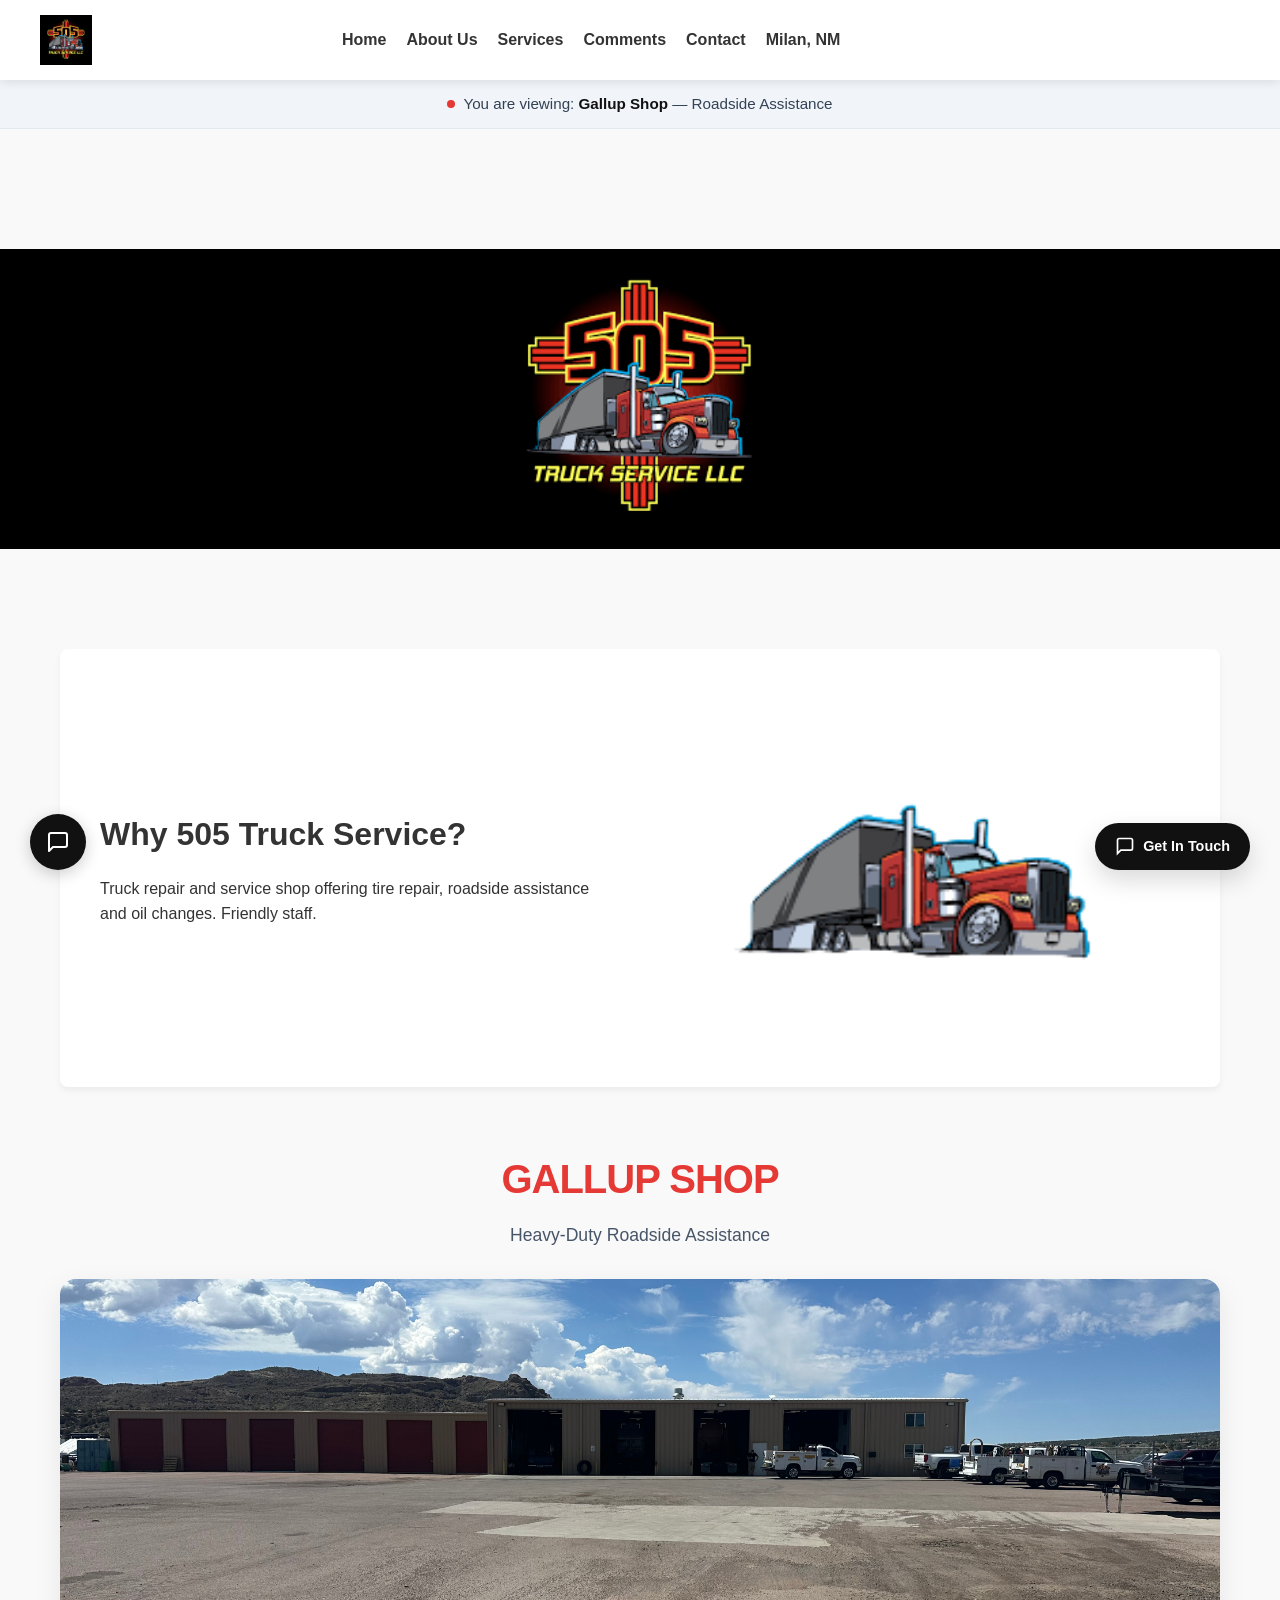
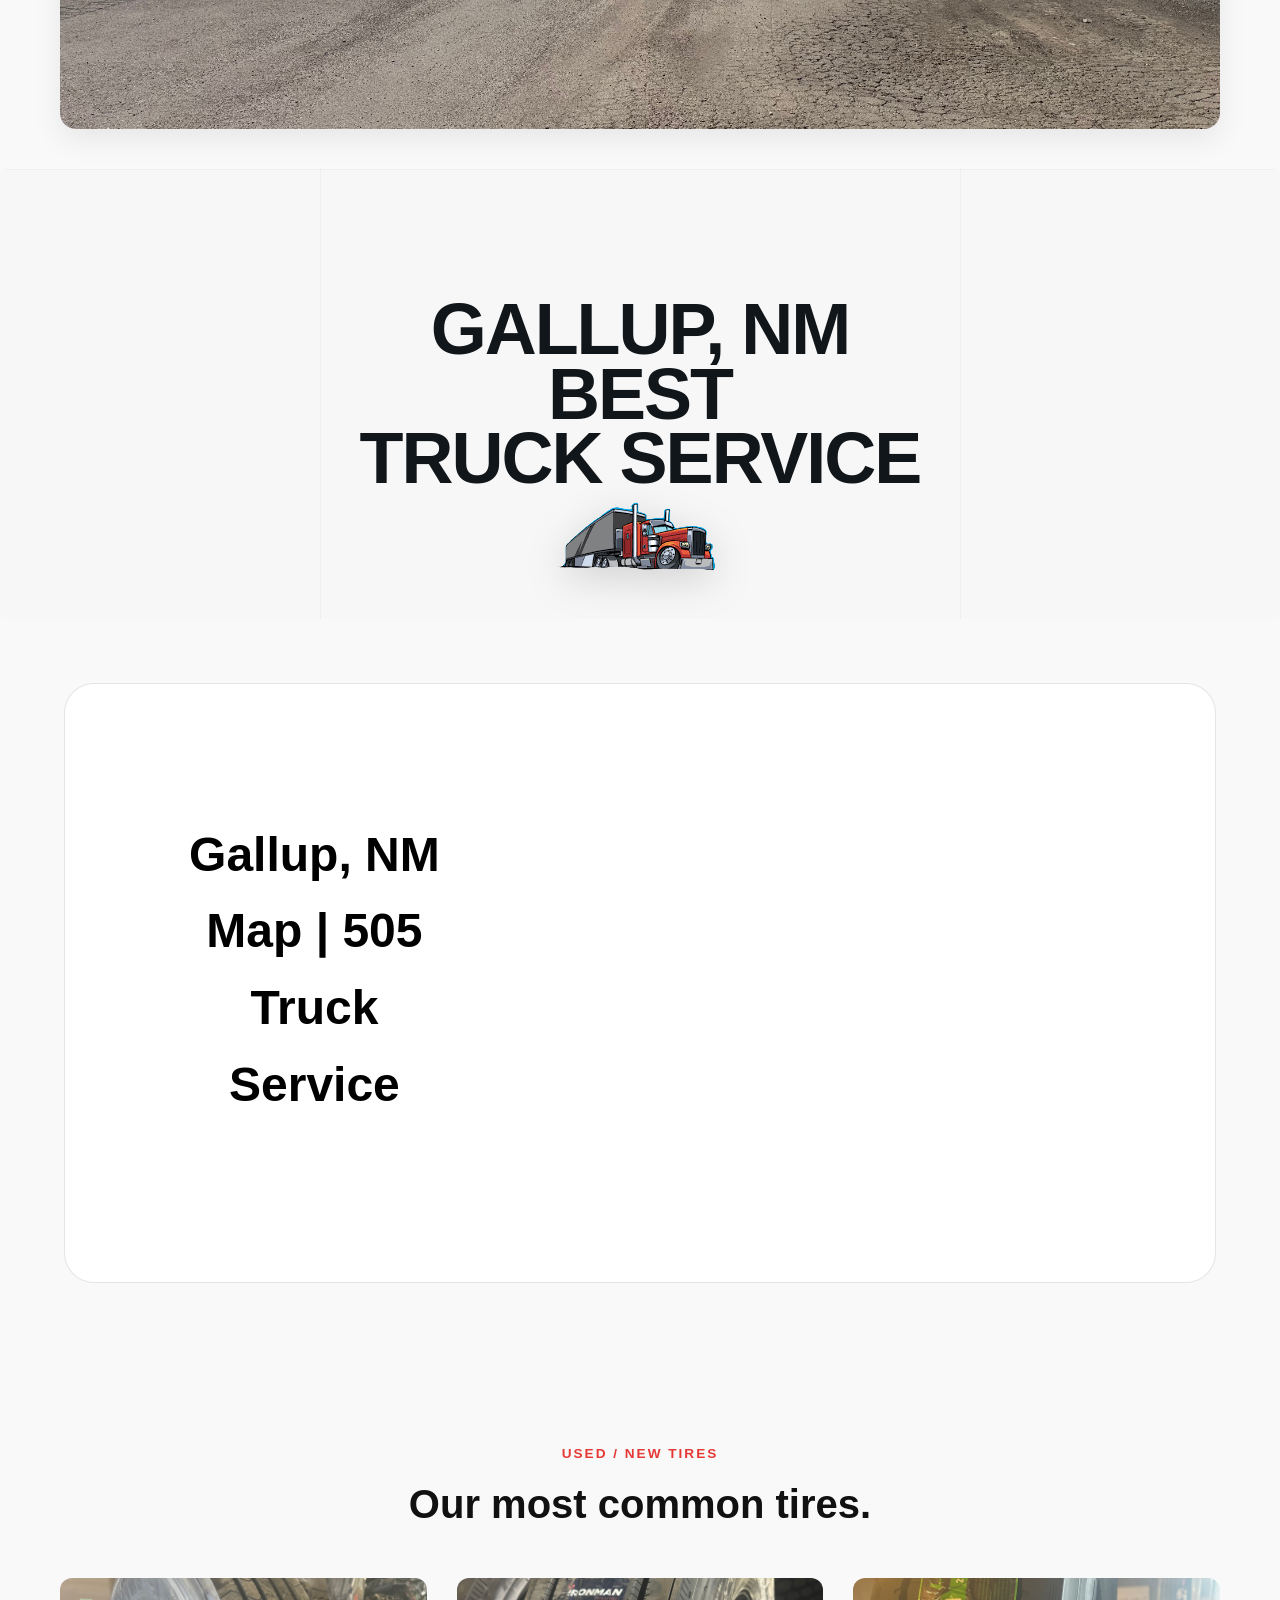
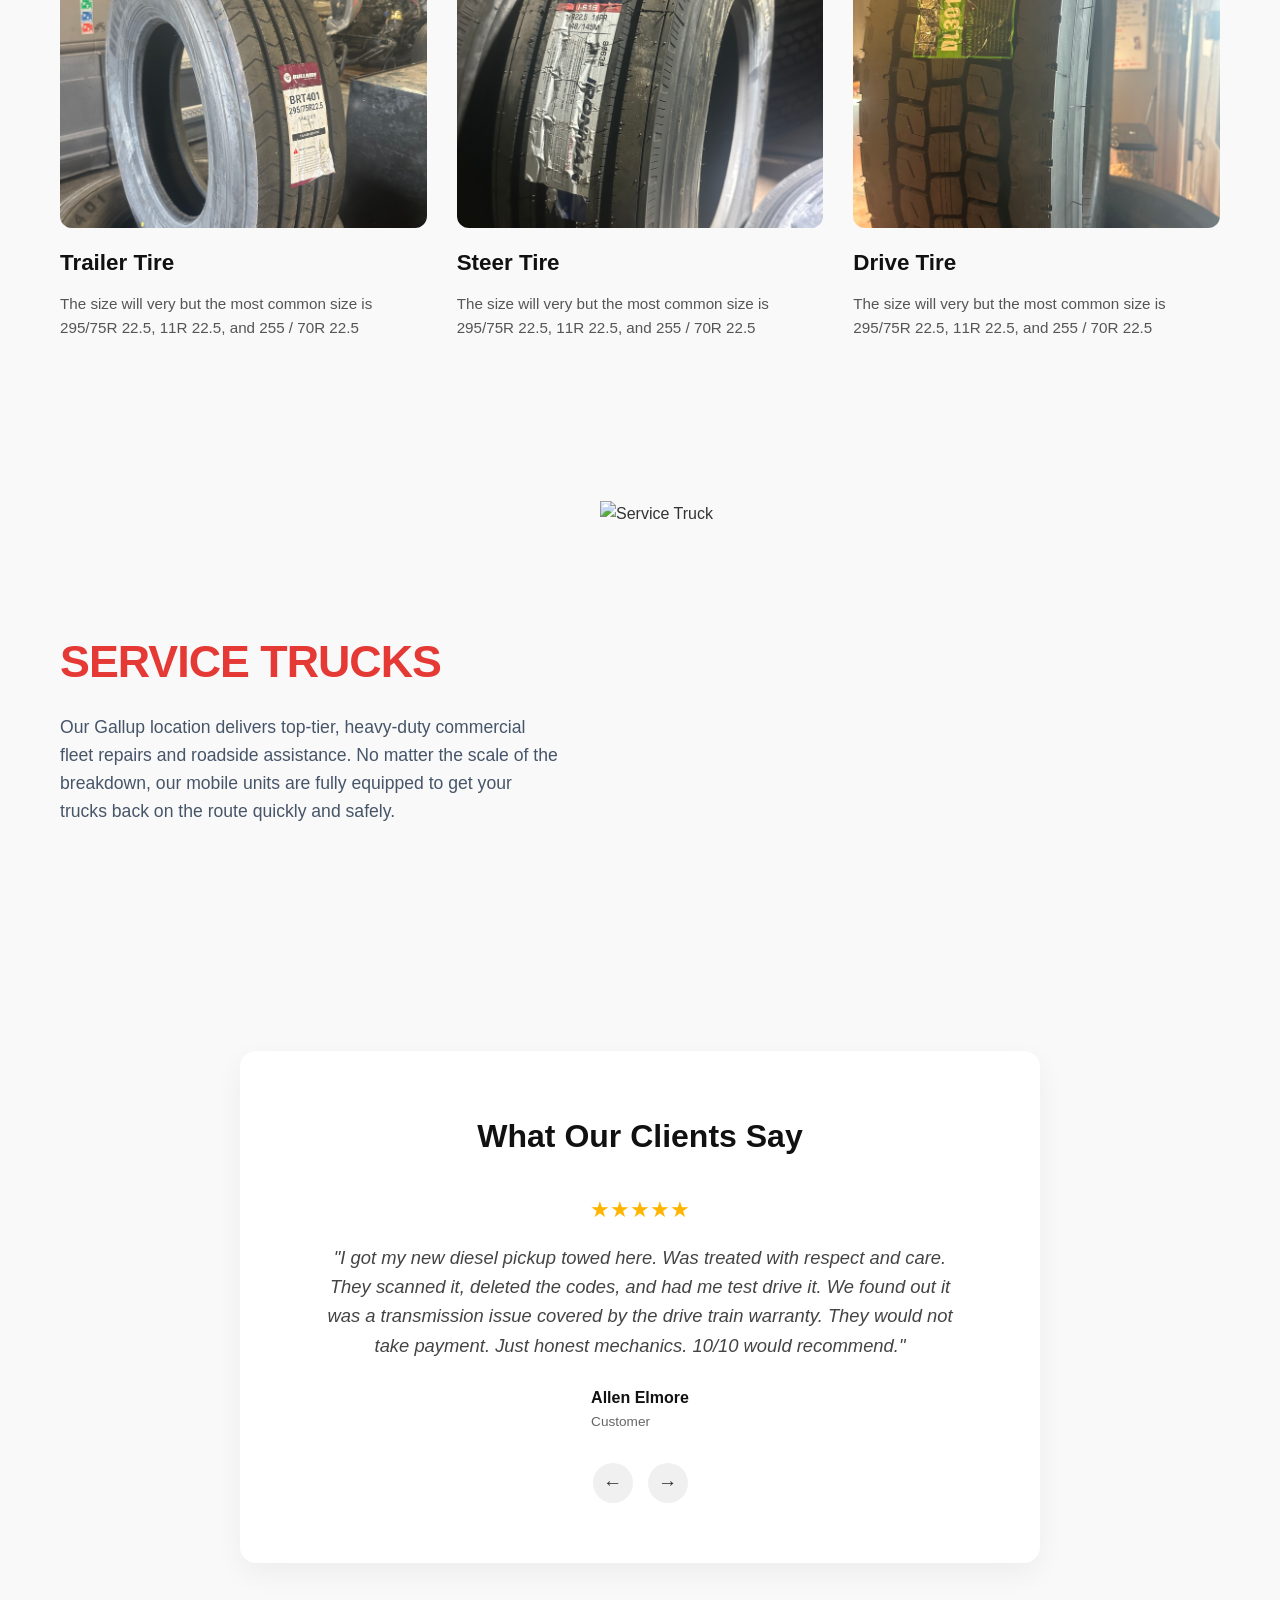
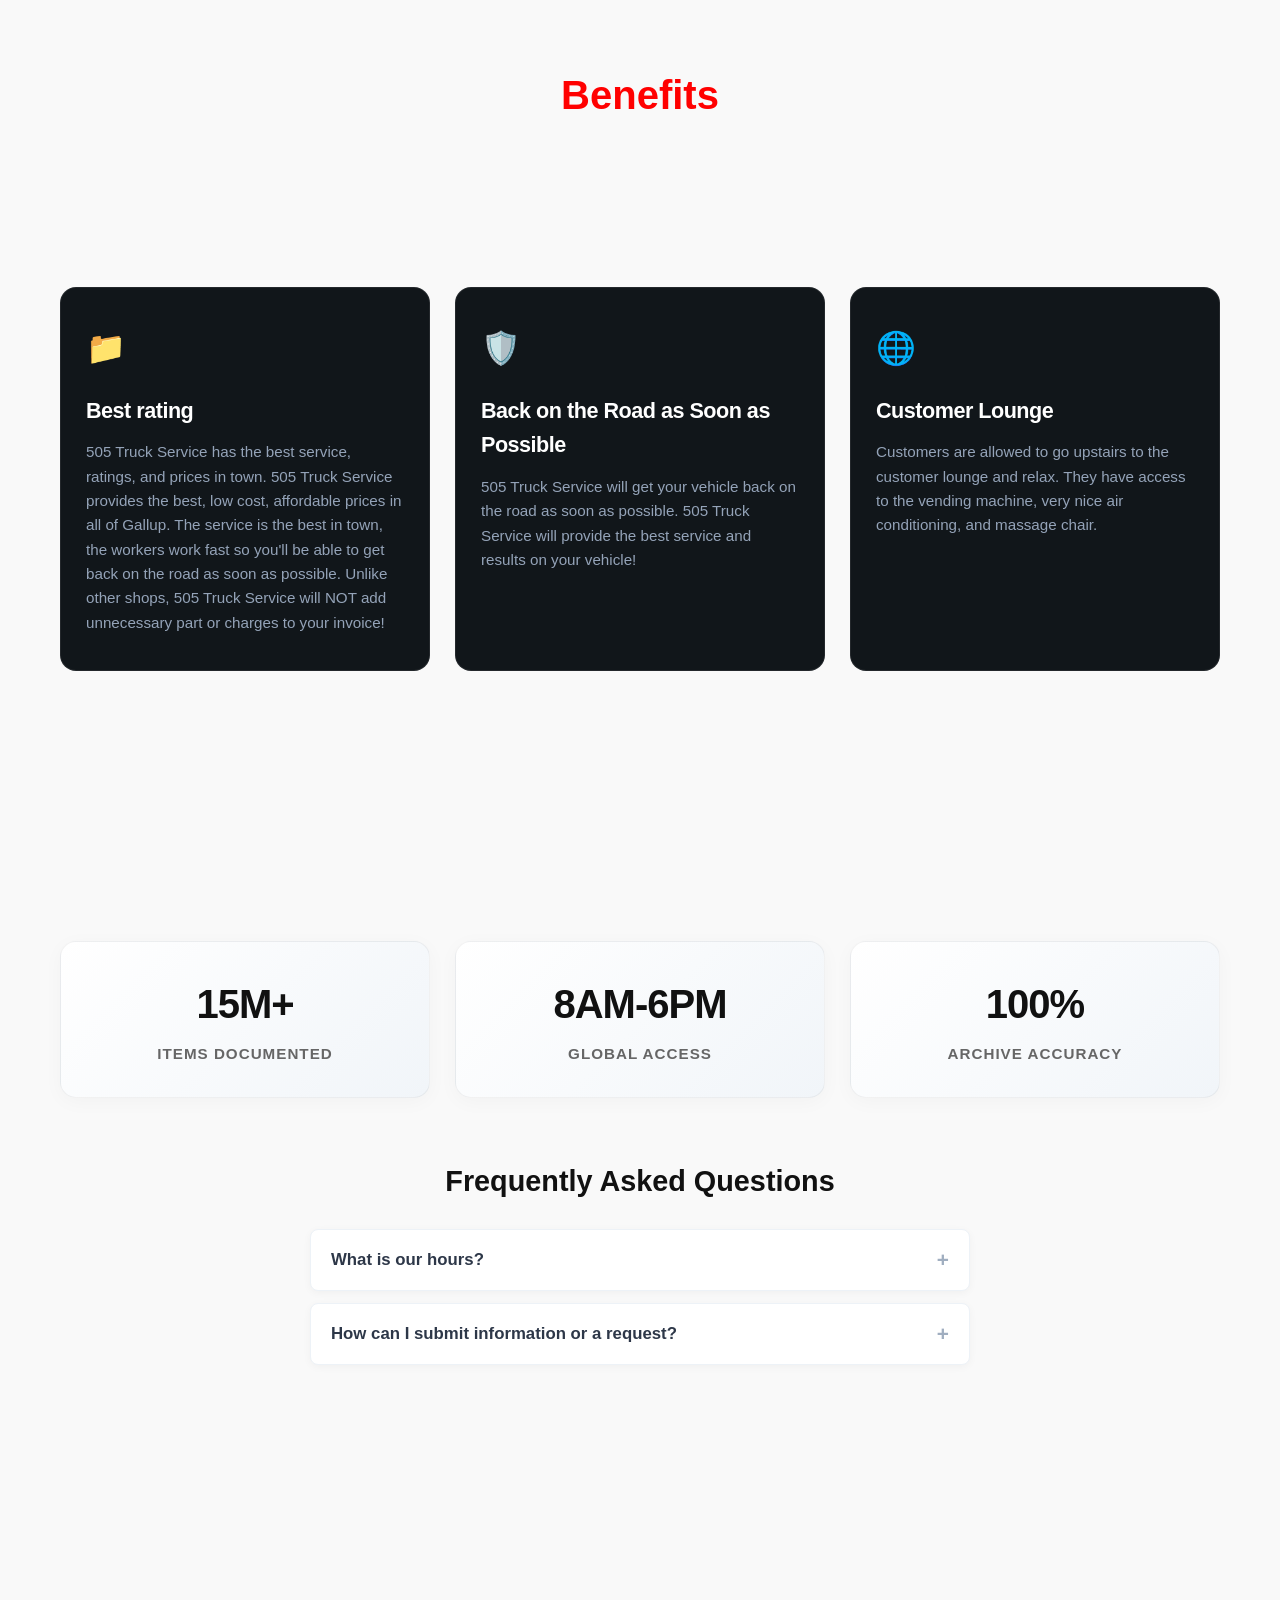
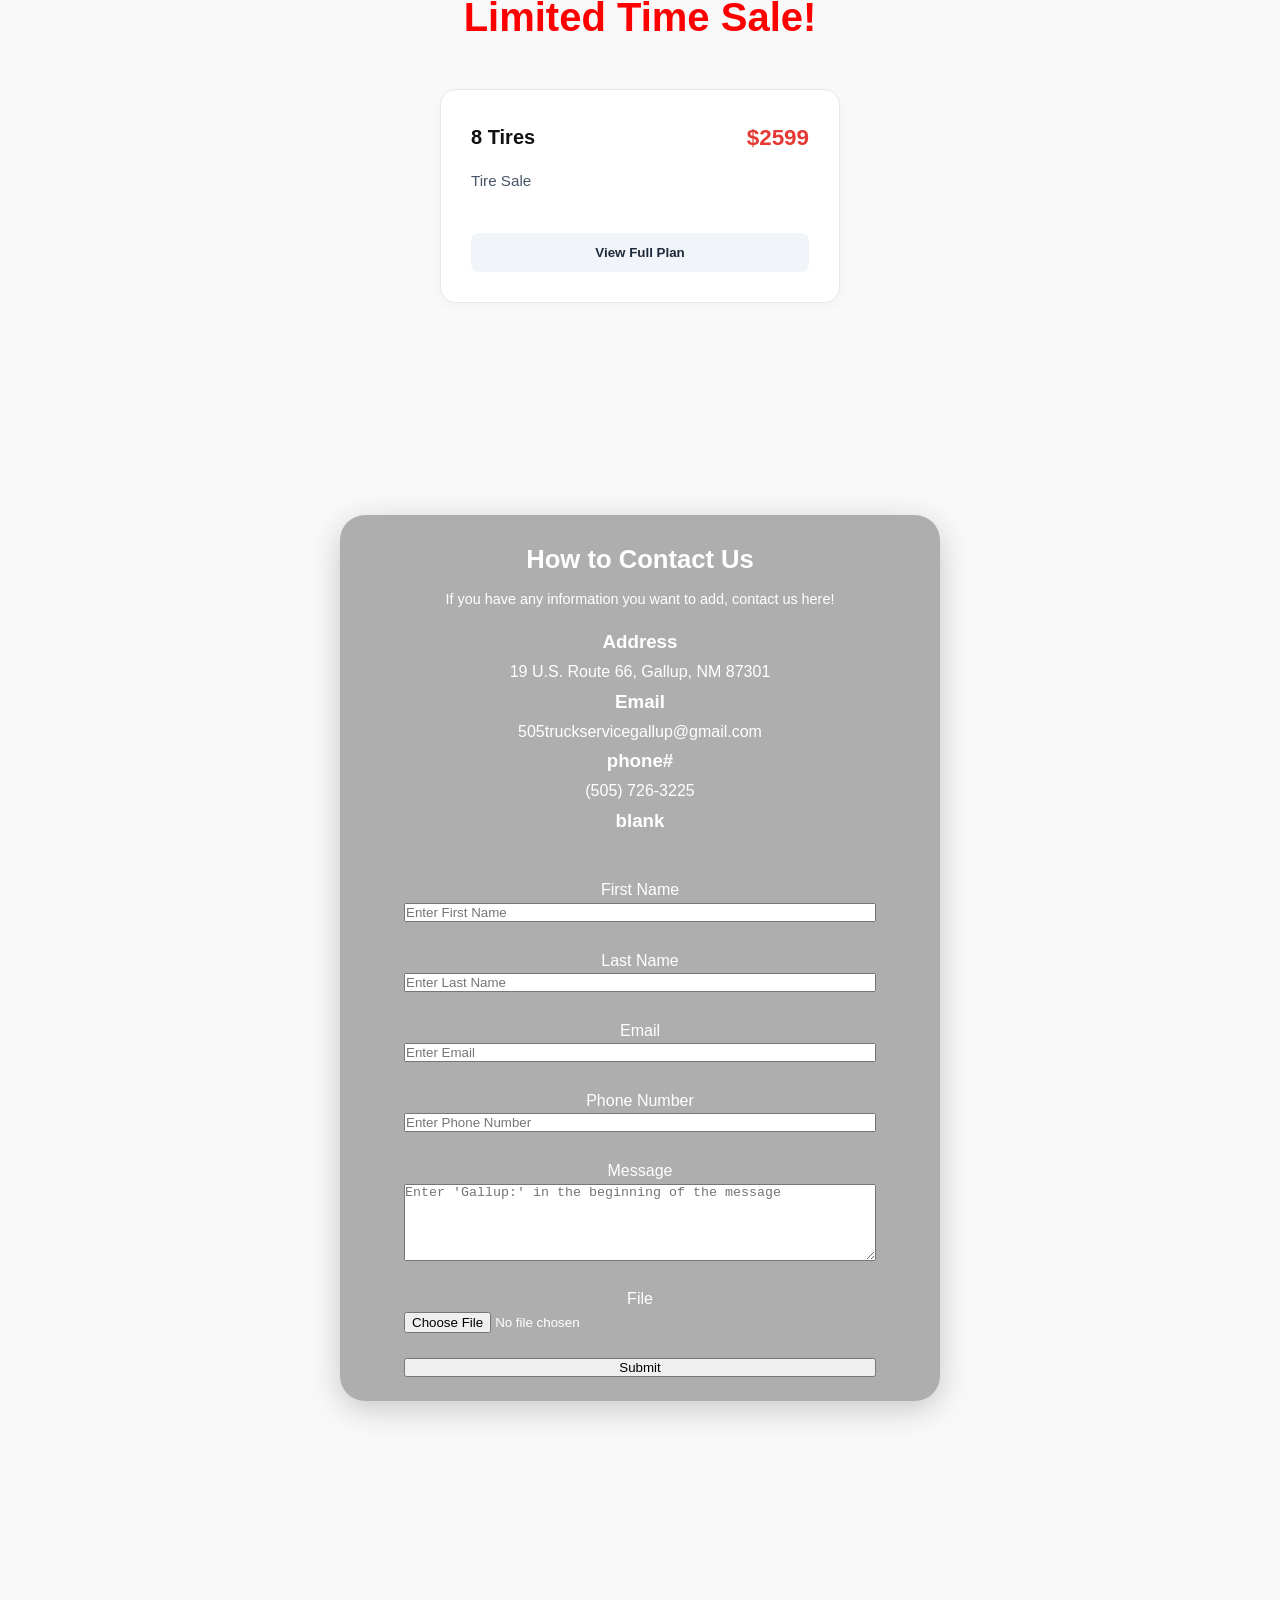
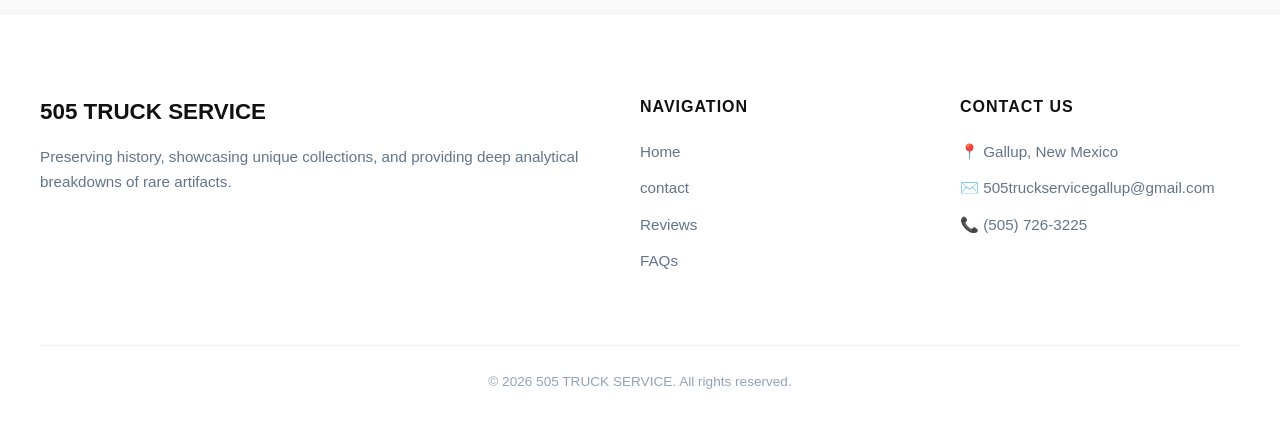
==== index.html @ 462b8904 "Update index.html" ====
<!DOCTYPE html>
<html lang="en">
<head>
    <meta charset="UTF-8">
    <meta name="viewport" content="width=1200">
    <link rel="shortcut icon" href="./images/pic-truck.png" type="image/x-icon">
    <title>505 Truck Service | Gallup</title>
    <meta name="discription" content="Affordable and professional truck service by 505 Truck Service. we offer diesel">
    <link rel="stylesheet" href="style.css">
</head>
<body>

    <nav class="navbar">
        <div class="nav-container">
            <div class="logo">
                <img src="./images/pic-truck.png" alt="Logo">
            </div>
            <ul class="nav-links">
                <li><a href="#">Home</a></li>
                <li><a href="#about">About Us</a></li>
                <li><a href="#service">Services</a></li>
                <li><a href="#comments">Comments</a></li>
                <li><a href="#contact">Contact</a></li>
                <li><a href="./mlian/milan.html">Milan, NM</a></li>
            </ul>
            <div class="nav-spacer"></div>
        </div>
    </nav>

    <div class="location-banner">
        <div class="location-banner-content">
            <span class="location-dot"></span>
            <p>You are viewing: <strong>Gallup Shop</strong> — Roadside Assistance</p>
        </div>
    </div>

    <main class="content-wrapper">

        <header class="hero-banner">
            <img src="./images/pic-truck.png" alt="Hero Banner">
        </header>

        <section class="documentary-section" id="about">
            <div class="doc-text">
                <h2>Why 505 Truck Service?</h2>
                <p>Truck repair and service shop offering tire repair, roadside assistance and oil changes. Friendly staff.</p>
            </div>
            <div class="doc-image">
                <img src="./images/small pic-truck.png" alt="Documentary Visual">
            </div>
        </section>

    </main>

    <header class="hero-image-layout">
        <div class="title-container">
            <h1 class="accent-title">Gallup Shop</h1>
            <p class="subtitle-text">Heavy-Duty Roadside Assistance</p>
        </div>

        <div class="image-wrapper">
            <img src="./images/Shop.jpeg" alt="Shop Showcase Location">
        </div>
    </header>

    <header class="front">
        <h1 class="front-bg-text">Gallup, NM<br>BEST<br>TRUCK SERVICE</h1>
        
        <img src="./images/small pic-truck.png" alt="Featured Jersey" class="front-fg-image">
    </header>

    <section class="Map-gallup">
        <div class="Map-box">
        <h1>Gallup, NM Map | 505 Truck Service</h1>
        <br>
        <p>           </p>
        </div>
        <iframe class="Map" src="https://www.google.com/maps/embed?pb=!1m18!1m12!1m3!1d3248.118352145671!2d-108.84556152320478!3d35.50135163983249!2m3!1f0!2f0!3f0!3m2!1i1024!2i768!4f13.1!3m3!1m2!1s0x872520f0741c3bcf%3A0x26e3828091b73e95!2s19%20U.S.%20Route%2066%2C%20Gallup%2C%20NM%2087301!5e0!3m2!1sen!2sus!4v1780414681601!5m2!1sen!2sus" width="500" height="350" style="border:0;" allowfullscreen="" loading="lazy" referrerpolicy="no-referrer-when-downgrade"></iframe>
    </section>
    <section class="services-section">
        <div class="services-header">
            <span class="subtitle">USED / NEW TIRES</span>
            <h2>Our most common tires.</h2>
        </div>

        <div class="services-grid" id="service">
            <div class="service-card">
                <div class="card-image">
                    <img src="./images/trailer.jpeg" alt="Request Roadside Repair">
                </div>
                <h3>Trailer Tire</h3>
                <p>The size will very but the most common size is 295/75R 22.5, 11R 22.5, and 255 / 70R 22.5</p>
            </div>

            <div class="service-card">
                <div class="card-image">
                    <img src="./images/Steer.jpeg" alt="We Bring the Tools to You">
                </div>
                <h3>Steer Tire</h3>
                <p>The size will very but the most common size is 295/75R 22.5, 11R 22.5, and 255 / 70R 22.5</p>
            </div>

            <div class="service-card">
                <div class="card-image">
                    <img src="./images/Drive.jpeg" alt="You're Back on the Road Fast">
                </div>
                <h3>Drive Tire</h3>
                <p>The size will very but the most common size is 295/75R 22.5, 11R 22.5, and 255 / 70R 22.5</p>
            </div>
        </div>
    </section>
    <section class="truck-hero-section">
        <div class="truck-hero-container">
            
            <div class="truck-text-side">
                <h1 class="truck-red-title">Service Trucks</h1>
                <p class="truck-paragraph">
                    Our Gallup location delivers top-tier, heavy-duty commercial fleet repairs and roadside assistance. No matter the scale of the breakdown, our mobile units are fully equipped to get your trucks back on the route quickly and safely.
                </p>
            </div>
            
            <div class="truck-image-side">
                <img src="./images/Service_truckcutout.png" alt="Service Truck" class="animated-truck">
            </div>

        </div>
    </section>
    <section class="testimonials-section">
        <div class="testimonials-header">
            <h2>What Our Clients Say</h2>
        </div>

        <div class="testimonial-container" id="comments">
            <div class="testimonial-slide active">
                <div class="stars">★★★★★</div>
                <p class="quote">"I got my new diesel pickup towed here. Was treated with respect and care. They scanned it, deleted the codes, and had me test drive it. We found out it was a transmission issue covered by the drive train warranty. They would not take payment. Just honest mechanics. 10/10 would recommend."</p>
                <div class="client-info">
                    <div>
                        <h4>Allen Elmore</h4>
                        <span>Customer</span>
                    </div>
                </div>
            </div>

            <div class="testimonial-slide">
                <div class="stars">★★★★★</div>
                <p class="quote">"I had an emergency air brake issue on my trailer while passing through the area — the emergency airline was cut right at the chamber fitting, and I wasn’t able to continue safely. The shop took me in right away, diagnosed it, and fixed it properly. They also found a second damaged airline that I didn’t notice and repaired that too. Everything was done quickly, professionally, and at a fair price. The mechanics clearly know what they’re doing and didn’t try to upsell unnecessary work."</p>
                <div class="client-info">
                    <div>
                        <h4>SIS STYLE LLC</h4>
                        <span>Customer</span>
                    </div>
                </div>
            </div>

            <div class="testimonial-slide">
                <div class="stars">★★★★★</div>
                <p class="quote">"We have a charter bus with a big Detroit diesel power train. A model few mechanics would even look at, let alone work on. We were going to have PM done there too but everyone in the shop had the integrity to tell us their prices and which locations nearby could do any part of the process for less. That is to say there was ZERO attempt to fleece folk who were running out of luck. The gents at 505 gave us all the data we were looking for and then had the courtesy to allow us to use their large lot for the big rig transport pickup of said charter bus, as we had to roll out on our cross country move with the rest of our stuff. New job wouldn’t wait on anyone. Then when the hired logistics company sent out a greenhorn, they tried their best to tell said rookie the countless list of things he was doing wrong, the damage it would cause our bus, and how to do it right—even though that wasn’t their job—and the shipping driver didn’t listen in the least. All of this is to say my family and I cannot recommend 505 enough. Good, honest, compassionate, and competent mechanics like these fellows are diamonds in the rough. Only giving 5 stars because 6 isn’t an option."</p>
                <div class="client-info">
                    <div>
                        <h4>Brian Fousel</h4>
                        <span>Customer</span>
                    </div>
                </div>
            </div>

            <div class="testimonial-slide">
                <div class="stars">★★★★★</div>
                <p class="quote">"I was out of service at AZ weight scale because one of trailer tire was low, tech helped me right away , and owner was so generous he let me go without being charged penny. It’s hard to find business like these now a day's , they will find the way to rip you off. Let GOD blesses his Business. IAM truly thankful my friend. I highly recommend this place for any of your truck repair needs , they do honest living !!"</p>
                <div class="client-info">
                    <div>
                        <h4>Bali Siwakoti</h4>
                        <span>Customer</span>
                    </div>
                </div>
            </div>

            <div class="testimonial-slide">
                <div class="stars">★★★★★</div>
                <p class="quote">"505 TRUCK SERVICE LLC AND ROAD SERVICE did an excellent job on my truck. They fixed a DEF system issue and the team was extremely friendly, professional, and transparent throughout the entire process. They explained everything clearly, completed the repair quickly, and offered a very fair price. You can tell they know what they’re doing and truly care about their customers. I pass through this area often, so I’ll definitely come back for anything I need. Highly recommended."</p>
                <div class="client-info">
                    <div>
                        <h4>Leonardo de Quesada</h4>
                        <span>Customer</span>
                    </div>
                </div>
            </div>

            <div class="testimonial-slide">
                <div class="stars">★★★★★</div>
                <p class="quote">"Skip the 8 hour wait n come straight here (to 505 truck service) where they have mechanics that actually know what they doing n talkin about. Cheaper too then the truck stops near by. They able to fix an issue that we been trying to get fixed for 3 days n they looked at the situation n got on it right away. For sure our go to shop when we in the area. Had parts that other shops didn’t have at all. Really professional n respectful. Will be sharing this shop info to all my trucker boys n on my social media for drivers in da area."</p>
                <div class="client-info">
                    <div>
                        <h4>Anthony Cortez</h4>
                        <span>Customer</span>
                    </div>
                </div>
            </div>

            <div class="testimonial-slide">
                <div class="stars">★★★★★</div>
                <p class="quote">"Mechanics are very good did very fast work on my truck had some oil leak,breaks adjustments and value air leaking fixed really fast. Keep the good work going guys."</p>
                <div class="client-info">
                    <div>
                        <h4>Sonny Shane</h4>
                        <span>Customer</span>
                    </div>
                </div>
            </div>

            <div class="testimonial-slide">
                <div class="stars">★★★★★</div>
                <p class="quote">"Amazing!! They had me at "hello". I was having DEF system issues. I was in Milan on Friday evening when I started having issues. I went to Petro they said this is freightliner issue. I woke up Saturday morning calling the "24/7" diesel repair shops. I called 4 of them. 2 I received voicemail. Left messages no call back. 1 text me back and said they couldn't help me. The last one the mechanic text me and said mechanic will be out to me in an hour. Nobody ever showed up and stopped answering my texts. That's when I decided to drive to Gallup. As I was driving I went into d rate to 55 miles per hour. I looked up some repair shops. this was the first one that popped up. I called and someone answered the phone!!!!!! Not only that... once I explain the issue he told me they could help me!! When I get there, John was very kind and professional. He explained what he was going to do then jumped into action. A few hours later my truck is fixed and I'm on to my way to delivery. No costly dealer prices and no upsales with stuff I don't need. The whole staff is A++++. It's a 10/10 for me!!!! Thank you 505 Truck Service!!!"</p>
                <div class="client-info">
                    <div>
                        <h4>Angela Moye-White</h4>
                        <span>Customer</span>
                    </div>
                </div>
            </div>

            <div class="testimonial-slide">
                <div class="stars">★★★★★</div>
                <p class="quote">"Our 53 foot dry van got a burn out axle, they sent a roadside assistance to help us chain up the axle, helped us drive to their shop. Remount a spindle and fix our trailer in just one day. The cost is reasonable too. Highly recommend this shop."</p>
                <div class="client-info">
                    <div>
                        <h4>Nanqi Xu</h4>
                        <span>Customer</span>
                    </div>
                </div>
            </div>

            <div class="testimonial-slide">
                <div class="stars">★★★★★</div>
                <p class="quote">"Great mechanic with very reasonable prices and excellent work. Honest, reliable, and gets the job done right. I’m very satisfied with the service and would definitely recommend."</p>
                <div class="client-info">
                    <div>
                        <h4>Daman Batth</h4>
                        <span>Customer</span>
                    </div>
                </div>
            </div>

            <div class="testimonial-controls">
                <button class="control-btn prev-btn">←</button>
                <button class="control-btn next-btn">→</button>
            </div>
        </div>
    </section>

    <h1 class="Road-title">Benefits</h1>

    <div class="glow-grid">
        <div class="glow-card">
            <div class="card-icon">📁</div>
            <h3>Best rating</h3>
            <p>505 Truck Service has the best service, ratings, and prices in town. 505 Truck Service provides the best, low cost, affordable prices in all of Gallup. The service is the best in town, the workers work fast so you'll be able to get back on the road as soon as possible. Unlike other shops, 505 Truck Service will NOT add unnecessary part or charges to your invoice!</p>
        </div>
        <div class="glow-card">
            <div class="card-icon">🛡️</div>
            <h3>Back on the Road as Soon as Possible</h3>
            <p>505 Truck Service will get your vehicle back on the road as soon as possible. 505 Truck Service will provide the best service and results on your vehicle!</p>
        </div>
        <div class="glow-card">
            <div class="card-icon">🌐</div>
            <h3>Customer Lounge</h3>
            <p>Customers are allowed to go upstairs to the customer lounge and relax. They have access to the vending machine, very nice air conditioning, and massage chair.</p>
        </div>
    </div>

    <section class="premium-enhancements">
    
        <div class="stats-container">
            <div class="stat-card">
                <span class="stat-number">15M+</span>
                <span class="stat-label">Items Documented</span>
            </div>
            <div class="stat-card">
                <span class="stat-number">8AM-6PM</span>
                <span class="stat-label">Global Access</span>
            </div>
            <div class="stat-card">
                <span class="stat-number">100%</span>
                <span class="stat-label">Archive Accuracy</span>
            </div>
        </div>

        <div class="faq-container">
            <h3>Frequently Asked Questions</h3>
            
            <div class="faq-item">
                <button class="faq-question">What is our hours?</button>
                <div class="faq-answer">
                    <p>Our hours: </p>
                    <p>Wednesday 7 AM–6 PM</p>
                    <p>Thursday	7 AM–6 PM</p>
                    <p>Friday	7 AM–6 PM</p>
                    <p>Saturday	7 AM–6 PM</p>
                    <p>Sunday	7 AM–6 PM</p>
                    <p>Monday	7 AM–6 PM</p>
                    <p>Tuesday	7 AM–6 PM</p>
                </div>
            </div>

            <div class="faq-item">
                <button class="faq-question">How can I submit information or a request?</button>
                <div class="faq-answer">
                    <p>You can use our compact contact form below to drop your details, upload relevant files, and send your suggestions straight to our archive review team. or call the number for either Gallup or Milan (depending which shop is close to you)</p>
                </div>
            </div>
        </div>

    </section>

    <h1 class="Road-title">Limited Time Sale!</h1>
    <div class="reveal-grid">
        <div class="reveal-card">
            <div class="reveal-header">
                <h3>8 Tires</h3>
                <span class="reveal-price">$2599</span>
            </div>
            <p class="reveal-summary">Tire Sale</p>
            
            <div class="reveal-hidden-content">
                <hr>
                <h4>What's Included:</h4>
                <ul>
                    <li>The Tires are 295 / 75R 22.5</li>
                    <li>And they are Drive Tires and Trailer Tires</li>
                    <li>WITH TRADE IN</li>
                </ul>
            </div>
            
            <button class="reveal-toggle-btn">View Full Plan</button>
        </div>
    </div>

    <a href="#contact" class="floating-cta">
        <svg width="20" height="20" viewBox="0 0 24 24" fill="none" stroke="currentColor" stroke-width="2"><path d="M21 15a2 2 0 0 1-2 2H7l-4 4V5a2 2 0 0 1 2-2h14a2 2 0 0 1 2 2z"/></svg>
        <span>Get In Touch</span>
    </a>
    <div class="chat-widget">
        <button class="chat-bubble" id="chatBubble" aria-label="Open Chat">
            <svg width="24" height="24" viewBox="0 0 24 24" fill="none" stroke="currentColor" stroke-width="2" stroke-linecap="round" stroke-linejoin="round"><path d="M21 15a2 2 0 0 1-2 2H7l-4 4V5a2 2 0 0 1 2-2h14a2 2 0 0 1 2 2z"></path></svg>
        </button>

        <div class="chat-window" id="chatWindow">
            <div class="chat-header">
                <div class="chat-status">
                    <span class="status-dot"></span>
                    <h4>Support Assistant</h4>
                </div>
                <button class="close-chat" id="closeChat">&times;</button>
            </div>
            <div class="chat-body">
                <div class="message system-msg">
                    <p>Hello! Thanks for visiting. How can we help you today?</p>
                </div>
            </div>
            <div class="chat-footer">
                <input type="text" placeholder="Type your message..." id="chatInput">
                <button id="sendChatBtn">
                    <svg width="18" height="18" viewBox="0 0 24 24" fill="none" stroke="currentColor" stroke-width="2"><line x1="22" y1="2" x2="11" y2="13"></line><polygon points="22 2 15 22 11 13 2 9 22 2"></polygon></svg>
                </button>
            </div>
        </div>
    </div>

    <div class="activity-toast" id="activityToast">
        <div class="toast-icon">⚡</div>
        <div class="toast-text">
            <p id="toastMessage">Someone from New York just viewed a documentary archive.</p>
            <span id="toastTime">Just now</span>
        </div>
    </div>


    <section id="whycontact">
        <div id="contact">
            <header class="Contact_pl">
                <h2>How to Contact Us</h2>
                <p>If you have any information you want to add, contact us here!</p>
                <div class="personal">
                <h3>Address</h3>
                19 U.S. Route 66, Gallup, NM 87301
                <br>
                <h3>Email</h3>
                
                505truckservicegallup@gmail.com
                <br>
        
                <h3>phone#</h3>
                (505) 726-3225
        
                <br>
        
                <h3>blank</h3>
                </div>
                <form class="real" action="https://formsubmit.co/505truckservicegallup@gmail.com" method="POST">
                <br>
                <label for="fname">First Name</label>
                <input type="text" id="fname" name="fname" placeholder="Enter First Name" required>
                <br>
                <label for="lname">Last Name</label>
                <input type="text" id="lname" name="lname" placeholder="Enter Last Name">
        
                <br>
                
                <label for="Email">Email</label>
                <input type="email" id="Email" name="Email" placeholder="Enter Email" required>
                
                <br>
                
                <label for="Phone_Number">Phone Number</label>
                <input type="text" id="Phone_Number" name="Phone_Number" placeholder="Enter Phone Number">
                
                <br>
        
                <label for="Message">Message</label>
                <textarea name="Message" id="Message" name="message" placeholder="Enter 'Gallup:' in the beginning of the message" rows="5"></textarea>
        
                <br>
        
                <label for="file">File</label>
                <input type="file" name="attachment" accept="image/png, image/jpeg">
        
                <br>
                
                <input type="submit" value="Submit">
                </form>
            </header>
        </div>
  </section>

    <footer class="footer-corporate">
        <div class="footer-container">
            <div class="footer-column brand-info">
                <h3>505 TRUCK SERVICE</h3>
                <p>Preserving history, showcasing unique collections, and providing deep analytical breakdowns of rare artifacts.</p>
            </div>
            
            <div class="footer-column">
                <h4>Navigation</h4>
                <ul>
                    <li><a href="#home">Home</a></li>
                    <li><a href="#contact">contact</a></li>
                    <li><a href="#comments">Reviews</a></li>
                    <li><a href="#faq">FAQs</a></li>
                </ul>
            </div>

            <div class="footer-column">
                <h4>Contact Us</h4>
                <ul>
                    <li>📍 Gallup, New Mexico</li>
                    <li>✉️ 505truckservicegallup@gmail.com</li>
                    <li>📞 (505) 726-3225</li>
                </ul>
            </div>
        </div>
        
        <div class="footer-bottom">
            <p>&copy; 2026 505 TRUCK SERVICE. All rights reserved.</p>
        </div>
    </footer>

<script src="node.js"></script>
</body>
</html>
---- style.css ----
/* --- Reset & Global Styles --- */
@media (max-width: 768px) {
  html, body {
    width: 1200px;
    overflow-x: hidden;
  }

  body {
    transform: scale(0.8);
    transform-origin: top left;
  }
}

* {
    margin: 0;
    padding: 0;
    box-sizing: border-box;
    text-decoration: none;
}

body {
    font-family: Arial, sans-serif;
    background-color: #f9f9f9;
    color: #333;
    line-height: 1.6;
    text-decoration: none;
}

.content-wrapper {
    max-width: 1200px;
    margin: 120px auto 60px auto;
    padding: 0 20px;
}


.navbar {
    position: fixed;
    top: 0;
    left: 0;
    width: 100%;
    background-color: #ffffff;
    box-shadow: 0 2px 10px rgba(0, 0, 0, 0.1);
    z-index: 1000;
}

.nav-container {
    display: flex;
    justify-content: space-between;
    align-items: center;
    max-width: 1400px;
    margin: 0 auto;
    padding: 15px 40px;
}

.logo img {
    max-height: 50px;
    width: auto;
    display: block;
}

.nav-links {
    display: flex;
    list-style: none;
    gap: 20px; 
}

.nav-links a {
    text-decoration: none;
    color: #333;
    font-weight: bold;
}


.nav-spacer {
    width: 150px; 
}


.content-wrapper {
    max-width: 1200px;
    margin: 120px auto 60px auto;
    padding: 0 20px;
}

.hero-banner {
    width: 100vw;
    position: relative;
    left: 50%;
    right: 50%;
    margin-left: -50vw;
    margin-right: -50vw;
    
    height: 300px;
    background-color: #000000;
    overflow: hidden;
    margin-bottom: 50px;
    display: flex;
    justify-content: center;
    align-items: center;
}

.hero-banner img {
    width: 100%;
    height: 100%;
    object-fit: contain; 
}


.documentary-section {
    display: grid;
    grid-template-columns: 1fr 1fr; 
    gap: 40px;
    align-items: center;
    background-color: #ffffff;
    padding: 40px;
    border-radius: 8px;
    box-shadow: 0 4px 6px rgba(0,0,0,0.05);
    margin-bottom: 50px;
}

.doc-text {
    display: flex;
    flex-direction: column;
    justify-content: center;
}

.doc-text h2 {
    margin-bottom: 15px;
    font-size: 2rem;
}

.doc-image img {
    width: 100%;
    height: auto;
    max-height: 350px;
    object-fit: cover;
    border-radius: 6px;
}

.Contact_pl {
    background: rgba(0, 0, 0, 0.3);
    color: white;
    text-align: center;
    padding: 1.5rem 4rem; /* Reduced from 3rem to significantly shrink height */
    width: 100%; 
    max-width: 600px; 
    margin: 2rem auto; 
    border-radius: 25px;
    box-shadow: 0 8px 32px rgba(0, 0, 0, 0.2);
}

.Contact_pl h2 {
    text-align: center;
    font-size: 1.6rem;
    margin-bottom: 0.5rem; /* Tighter spacing */
}

.Contact_pl p {
    font-size: 0.9rem;
    margin-bottom: 1rem; /* Tighter spacing */
}

.personal {
    display: flex;
    flex-direction: column;
    align-items: center;
    gap: 2px; /* Pulls contact info closer together */
    margin-bottom: 1rem;
}

.real {
	display: flex;
  	flex-direction: column;
  	justify-content: left;
  	margin-right: auto;
}

.front {
    width: 100%;
    height: 450px; 
    background-color: #f7f7f7;
    
    
    background-image: 
        linear-gradient(to right, rgba(0,0,0,0.03) 1px, transparent 1px),
        linear-gradient(to bottom, rgba(0,0,0,0.03) 1px, transparent 1px);
    background-size: 50% 100%; 
    background-position: center;

    position: relative;
    overflow: hidden;
    border-radius: 8px;
    margin-bottom: 50px;
    display: flex;
    justify-content: center;
    align-items: center;
}


.front-bg-text {
    font-family: 'Arial Black', Impact, sans-serif;
    font-size: 4.5rem;
    font-weight: 900;
    line-height: 0.9;
    color: #11161a;
    text-align: center;
    text-transform: uppercase;
    letter-spacing: -2px;
    user-select: none;
    z-index: 1;
}


.front-fg-image {
    position: absolute;
    bottom: -20px;
    max-height: 75%;
    width: auto;
    object-fit: contain;
    z-index: 2;
    
    filter: drop-shadow(0px 10px 20px rgba(0, 0, 0, 0.15)); 
}

.Map-gallup {
	border: 1px solid rgba(0, 0, 0, 0.1);
	gap: 2rem;
	display: flex;
	align-items: center; 
	justify-content: center;
	gap: 5em;
	padding: 4rem;
	margin: 4rem;
	border-radius: 30px;
	background-color: white;
	height: 600px;
}

.Map-box {
	align-items: center;
	justify-content: center;
	text-align: center;
	padding: 2rem;
}

.Map-box h1 {
	font-size: 3em;
	color: black;
}

.Map-box p {
	font-size: 1.2em;
	color: black;
}

.Map {
	border-radius: 2em;
	border: none;
	width: 1500px;
	height: 500px;
	right: 40px;
	transition: 0.3s ease-in-out;
}

.Map:hover {
	transform: scale(1.1);
	opacity: 1;
}

.services-section {
    max-width: 1200px;
    margin: 60px auto;
    padding: 0 20px;
    font-family: Arial, sans-serif;
    color: #111;
}

.services-header {
    text-align: center;
    margin-bottom: 50px;
}

.services-header .subtitle {
    display: block;
    color: #e53935;
    font-size: 0.85rem;
    font-weight: bold;
    text-transform: uppercase;
    letter-spacing: 2px;
    margin-bottom: 15px;
}

.services-header h2 {
    font-size: 2.5rem;
    font-weight: bold;
    line-height: 1.2;
    max-width: 800px;
    margin: 0 auto;
}

.services-grid {
    display: grid;
    grid-template-columns: repeat(3, 1fr);
    gap: 30px;
}

.service-card {
    display: flex;
    flex-direction: column;
}

.service-card .card-image {
    width: 100%;
    height: 250px;
    border-radius: 12px;
    overflow: hidden;
    margin-bottom: 20px;
}

.service-card .card-image img {
    width: 100%;
    height: 100%;
    object-fit: cover;
}

.service-card h3 {
    font-size: 1.4rem;
    font-weight: bold;
    margin-bottom: 15px;
    line-height: 1.3;
}

.service-card p {
    font-size: 0.95rem;
    color: #555;
    line-height: 1.6;
}

.testimonials-section {
    max-width: 800px;
    margin: 60px auto;
    padding: 40px 20px;
    background-color: #ffffff;
    border-radius: 16px;
    box-shadow: 0 10px 30px rgba(0, 0, 0, 0.05);
    font-family: Arial, sans-serif;
    text-align: center;
}

.testimonials-header h2 {
    font-size: 2rem;
    color: #111;
    margin-bottom: 30px;
    font-weight: bold;
}

.testimonial-container {
    position: relative;
    min-height: 280px;
    display: flex;
    flex-direction: column;
    justify-content: center;
    align-items: center;
}

.testimonial-slide {
    display: none;
    opacity: 0;
    transition: opacity 0.5s ease-in-out;
    width: 100%;
    max-width: 650px;
}

.testimonial-slide.active {
    display: block;
    opacity: 1;
}

.stars {
    color: #ffb400;
    font-size: 1.4rem;
    margin-bottom: 15px;
}

.quote {
    font-size: 1.15rem;
    color: #444;
    line-height: 1.6;
    font-style: italic;
    margin-bottom: 25px;
}

.client-info {
    display: flex;
    align-items: center;
    justify-content: center;
    gap: 15px;
}

.client-info img {
    width: 60px;
    height: 60px;
    border-radius: 50%;
    object-fit: cover;
    background-color: #eee;
}

.client-info h4 {
    font-size: 1rem;
    color: #111;
    font-weight: bold;
    margin: 0;
    text-align: left;
}

.client-info span {
    display: block;
    font-size: 0.85rem;
    color: #666;
    text-align: left;
}

.testimonial-controls {
    display: flex;
    gap: 15px;
    margin-top: 30px;
}

.control-btn {
    background: #f0f0f0;
    border: none;
    width: 40px;
    height: 40px;
    border-radius: 50%;
    font-size: 1.2rem;
    cursor: pointer;
    display: flex;
    align-items: center;
    justify-content: center;
    transition: background 0.2s ease, color 0.2s ease;
    color: #333;
}

.control-btn:hover {
    background: #e53935;
    color: #ffffff;
}

/* --- Stats Grid Section --- */
.stats-container {
    display: grid;
    grid-template-columns: repeat(3, 1fr);
    gap: 25px;
    max-width: 1200px;
    margin: 50px auto;
    padding: 0 20px;
}

.stat-card {
    background: linear-gradient(135deg, #ffffff, #f1f5f9);
    padding: 30px 20px;
    border-radius: 16px;
    text-align: center;
    box-shadow: 0 4px 20px rgba(0, 0, 0, 0.03);
    border: 1px solid rgba(0, 0, 0, 0.05);
    transition: transform 0.3s ease;
}

.stat-card:hover {
    transform: translateY(-5px);
}

.stat-number {
    display: block;
    font-size: 2.5rem;
    font-weight: 800;
    color: #111;
    margin-bottom: 5px;
    letter-spacing: -1px;
}

.stat-label {
    font-size: 0.95rem;
    color: #666;
    text-transform: uppercase;
    letter-spacing: 1px;
    font-weight: 600;
}

/* --- FAQ Accordion Section --- */
.faq-container {
    max-width: 700px;
    margin: 60px auto;
    padding: 0 20px;
    font-family: Arial, sans-serif;
}

.faq-container h3 {
    text-align: center;
    font-size: 1.8rem;
    margin-bottom: 25px;
    color: #111;
}

.faq-item {
    background: #ffffff;
    margin-bottom: 12px;
    border-radius: 8px;
    box-shadow: 0 2px 8px rgba(0,0,0,0.04);
    overflow: hidden;
    border: 1px solid #edf2f7;
}

.faq-question {
    width: 100%;
    padding: 18px 20px;
    text-align: left;
    background: none;
    border: none;
    font-size: 1.05rem;
    font-weight: 600;
    color: #2d3748;
    cursor: pointer;
    display: flex;
    justify-content: space-between;
    align-items: center;
    transition: background 0.2s ease;
}

.faq-question:hover {
    background: #f7fafc;
}

.faq-question::after {
    content: '+';
    font-size: 1.3rem;
    color: #a0aec0;
    transition: transform 0.3s ease;
}

.faq-item.active .faq-question::after {
    transform: rotate(45deg);
}

.faq-answer {
    max-height: 0;
    overflow: hidden;
    transition: max-height 0.3s cubic-bezier(0, 1, 0, 1);
    background: #fcfdfd;
}

.faq-answer p {
    padding: 0 20px 20px 20px;
    color: #4a5568;
    line-height: 1.6;
    font-size: 0.95rem;
}

.faq-item.active .faq-answer {
    max-height: 1000px;
    transition: max-height 0.3s cubic-bezier(1, 0, 1, 0);
}

/* --- Floating Call-To-Action (CTA) --- */
.floating-cta {
    position: fixed;
    bottom: 30px;
    right: 30px;
    background-color: #111;
    color: #ffffff;
    padding: 12px 20px;
    border-radius: 30px;
    text-decoration: none;
    display: flex;
    align-items: center;
    gap: 8px;
    font-weight: bold;
    font-size: 0.9rem;
    box-shadow: 0 10px 25px rgba(0, 0, 0, 0.15);
    z-index: 999;
    transition: transform 0.2s ease, background-color 0.2s ease;
}

.floating-cta:hover {
    transform: scale(1.05);
    background-color: #222;
}

/* --- Live Chat Widget (Bottom Left) --- */
.chat-widget {
    position: fixed;
    bottom: 30px;
    left: 30px;
    z-index: 2000;
    font-family: Arial, sans-serif;
}

/* Floating Action Button */
.chat-bubble {
    width: 56px;
    height: 56px;
    background-color: #111111;
    color: #ffffff;
    border: none;
    border-radius: 50%;
    cursor: pointer;
    display: flex;
    align-items: center;
    justify-content: center;
    box-shadow: 0 4px 16px rgba(0, 0, 0, 0.2);
    transition: transform 0.2s ease, background-color 0.2s ease;
}

.chat-bubble:hover {
    transform: scale(1.05);
    background-color: #222222;
}

/* Hidden Chat Window Container */
.chat-window {
    position: absolute;
    bottom: 70px;
    left: 0;
    width: 320px;
    height: 400px;
    background-color: #ffffff;
    border-radius: 12px;
    box-shadow: 0 8px 24px rgba(0, 0, 0, 0.15);
    display: flex;
    flex-direction: column;
    overflow: hidden;
    opacity: 0;
    transform: translateY(20px) scale(0.95);
    pointer-events: none;
    transition: opacity 0.3s cubic-bezier(0.16, 1, 0.3, 1), transform 0.3s cubic-bezier(0.16, 1, 0.3, 1);
}

/* Open State Trigger */
.chat-widget.chat-open .chat-window {
    opacity: 1;
    transform: translateY(0) scale(1);
    pointer-events: auto;
}

/* Header Area */
.chat-header {
    background-color: #111111;
    color: #ffffff;
    padding: 15px;
    display: flex;
    justify-content: space-between;
    align-items: center;
}

.chat-status {
    display: flex;
    align-items: center;
    gap: 8px;
}

.status-dot {
    width: 8px;
    height: 8px;
    background-color: #4caf50;
    border-radius: 50%;
}

.chat-header h4 {
    margin: 0;
    font-size: 0.95rem;
    font-weight: 600;
}

.close-chat {
    background: none;
    border: none;
    color: #ffffff;
    font-size: 1.5rem;
    cursor: pointer;
    line-height: 1;
}

/* Chat History Display */
.chat-body {
    flex: 1;
    padding: 15px;
    background-color: #f7f9fa;
    overflow-y: auto;
    display: flex;
    flex-direction: column;
    gap: 10px;
}

.message {
    max-width: 80%;
    padding: 10px 14px;
    border-radius: 8px;
    font-size: 0.9rem;
    line-height: 1.4;
}

.system-msg {
    background-color: #e2e8f0;
    color: #334155;
    align-self: flex-start;
    border-top-left-radius: 2px;
}

.user-msg {
    background-color: #111111;
    color: #ffffff;
    align-self: flex-end;
    border-top-right-radius: 2px;
}

/* Input Controls */
.chat-footer {
    padding: 10px 15px;
    background-color: #ffffff;
    border-top: 1px solid #edf2f7;
    display: flex;
    gap: 10px;
    align-items: center;
}

.chat-footer input {
    flex: 1;
    border: none;
    outline: none;
    font-size: 0.9rem;
    padding: 8px 0;
}

.chat-footer button {
    background: none;
    border: none;
    color: #111111;
    cursor: pointer;
    display: flex;
    align-items: center;
    justify-content: center;
    padding: 4px;
    transition: color 0.2s ease;
}

.chat-footer button:hover {
    color: #e53935;
}

.activity-toast {
    position: fixed;
    bottom: 30px;
    right: -350px; /* Hidden off-screen by default */
    background: #ffffff;
    padding: 15px 20px;
    border-radius: 12px;
    box-shadow: 0 10px 30px rgba(0,0,0,0.1);
    display: flex;
    align-items: center;
    gap: 12px;
    z-index: 3000;
    border-left: 4px solid #e53935;
    transition: right 0.5s cubic-bezier(0.16, 1, 0.3, 1);
    font-family: Arial, sans-serif;
    max-width: 320px;
}

.activity-toast.show {
    right: 30px; /* Slide into view */
}

.toast-icon {
    font-size: 1.3rem;
}

.toast-text p {
    font-size: 0.85rem;
    color: #111;
    margin: 0;
    font-weight: 600;
    line-height: 1.3;
}

.toast-text span {
    font-size: 0.75rem;
    color: #888;
}

.glow-grid {
    display: grid;
    grid-template-columns: repeat(3, 1fr);
    gap: 25px;
    max-width: 1200px;
    margin: 50px auto;
    padding: 0 20px;
    font-family: Arial, sans-serif;
}

.glow-card {
    background: #11161a;
    color: #ffffff;
    padding: 35px 25px;
    border-radius: 16px;
    position: relative;
    border: 1px solid rgba(255, 255, 255, 0.08);
    transition: transform 0.3s ease, border-color 0.3s ease;
}

.glow-card::before {
    content: '';
    position: absolute;
    top: -1px; left: -1px; right: -1px; bottom: -1px;
    border-radius: 16px;
    background: linear-gradient(135deg, #e53935, #ff7300);
    z-index: -1;
    opacity: 0;
    transition: opacity 0.3s ease;
}

.glow-card:hover {
    transform: translateY(-5px);
    border-color: transparent;
}

.glow-card:hover::before {
    opacity: 1;
}

.card-icon {
    font-size: 2rem;
    margin-bottom: 20px;
}

.glow-card h3 {
    font-size: 1.35rem;
    margin-bottom: 12px;
    font-weight: 700;
    letter-spacing: -0.5px;
}

.glow-card p {
    font-size: 0.95rem;
    color: #94a3b8;
    line-height: 1.6;
}

.line-grid {
    display: grid;
    grid-template-columns: repeat(3, 1fr);
    gap: 30px;
    max-width: 1200px;
    margin: 50px auto;
    padding: 0 20px;
    font-family: Arial, sans-serif;
}

.line-card {
    background: #ffffff;
    padding: 40px 30px;
    border-radius: 12px;
    box-shadow: 0 4px 6px -1px rgba(0, 0, 0, 0.05);
    position: relative;
    overflow: hidden;
    border: 1px solid #edf2f7;
    transition: box-shadow 0.3s ease;
}

.line-card::after {
    content: '';
    position: absolute;
    left: 0;
    top: 0;
    height: 100%;
    width: 4px;
    background-color: #e53935;
    transform: scaleY(0);
    transition: transform 0.3s ease;
    transform-origin: bottom;
}

.line-card:hover {
    box-shadow: 0 20px 25px -5px rgba(0, 0, 0, 0.08);
}

.line-card:hover::after {
    transform: scaleY(1);
}

.line-card h3 {
    font-size: 1.2rem;
    color: #1a202c;
    margin-bottom: 15px;
    font-weight: 700;
}

.line-card p {
    font-size: 0.95rem;
    color: #4a5568;
    line-height: 1.6;
}

.floating-grid {
    display: grid;
    grid-template-columns: repeat(3, 1fr);
    gap: 40px 25px; /* Extra top gap to accommodate the floating icons */
    max-width: 1200px;
    margin: 60px auto;
    padding: 0 20px;
    font-family: Arial, sans-serif;
}

.float-card {
    background: #ffffff;
    padding: 40px 25px 30px 25px;
    border-radius: 16px;
    box-shadow: 0 4px 20px rgba(0,0,0,0.04);
    border: 1px solid #edf2f7;
    position: relative;
    transition: transform 0.3s ease, box-shadow 0.3s ease;
}

.float-icon {
    position: absolute;
    top: -25px;
    left: 25px;
    width: 50px;
    height: 50px;
    background: #111111;
    color: #ffffff;
    border-radius: 12px;
    display: flex;
    align-items: center;
    justify-content: center;
    font-size: 1.5rem;
    box-shadow: 0 8px 16px rgba(0,0,0,0.1);
    transition: transform 0.3s ease, background-color 0.3s ease;
}

.float-card:hover {
    transform: translateY(-5px);
    box-shadow: 0 20px 30px rgba(0,0,0,0.08);
}

.float-card:hover .float-icon {
    transform: translateY(-5px);
    background-color: #e53935; /* Accent switch on hover */
}

.float-card h3 {
    font-size: 1.3rem;
    color: #1a202c;
    margin-bottom: 12px;
    font-weight: 700;
}

.float-card p {
    font-size: 0.95rem;
    color: #4a5568;
    line-height: 1.6;
}

.split-wrapper {
    display: flex;
    width: 100%;
    max-width: 1200px;
    height: 400px;
    margin: 50px auto;
    border-radius: 20px;
    overflow: hidden;
    font-family: Arial, sans-serif;
    box-shadow: 0 10px 30px rgba(0, 0, 0, 0.05);
}

.split-panel {
    flex: 1;
    display: flex;
    align-items: center;
    justify-content: center;
    padding: 40px;
    transition: flex 0.6s cubic-bezier(0.16, 1, 0.3, 1), background-color 0.3s ease;
    cursor: pointer;
    position: relative;
}

.left-panel {
    background-color: #11161a;
    color: #ffffff;
}

.right-panel {
    background-color: #f1f5f9;
    color: #1e293b;
}

/* When active, the panel expands to take up 65% of the total width */
.split-panel.active {
    flex: 1.8;
}

.split-content {
    max-width: 400px;
    text-align: center;
}

.split-content h2 {
    font-size: 1.8rem;
    margin-bottom: 15px;
    font-weight: 700;
}

.split-content p {
    font-size: 0.95rem;
    line-height: 1.6;
    opacity: 0.8;
}

/* Apply this to your major layout tags (sections, articles, wrappers) */
section, 
.services-section, 
.testimonials-section, 
.premium-enhancements,
.glow-grid,
.line-grid,
.bento-grid,
.split-wrapper {
    margin-top: 100px;       /* Pushes the next section down */
    margin-bottom: 100px;    /* Pushes the following section down */
    padding-top: 60px;       /* Internal spacing at the top of the section */
    padding-bottom: 60px;    /* Internal spacing at the bottom of the section */
    position: relative;      /* Ensures layout structural containment */
}


.footer-corporate {
    background-color: #ffffff;
    border-top: 1px solid #edf2f7;
    padding: 80px 20px 30px 20px;
    margin-top: 120px; /* Big top gap to separate it from the content above */
    font-family: Arial, sans-serif;
}

.footer-container {
    max-width: 1200px;
    margin: 0 auto;
    display: grid;
    grid-template-columns: 2fr 1fr 1fr;
    gap: 40px;
}

.footer-column h3 {
    font-size: 1.4rem;
    color: #111111;
    margin-bottom: 15px;
    font-weight: 700;
}

.footer-column h4 {
    font-size: 1rem;
    color: #111111;
    margin-bottom: 20px;
    font-weight: 700;
    text-transform: uppercase;
    letter-spacing: 1px;
}

.footer-column p {
    color: #64748b;
    font-size: 0.95rem;
    line-height: 1.6;
}

.footer-column ul {
    list-style: none;
    padding: 0;
    margin: 0;
}

.footer-column ul li {
    margin-bottom: 12px;
    color: #64748b;
    font-size: 0.95rem;
}

.footer-column ul li a {
    color: #64748b;
    text-decoration: none;
    transition: color 0.2s;
}

.footer-column ul li a:hover {
    color: #e53935;
}

.footer-bottom {
    max-width: 1200px;
    margin: 60px auto 0 auto;
    padding-top: 25px;
    border-top: 1px solid #edf2f7;
    text-align: center;
}

.footer-bottom p {
    color: #94a3b8;
    font-size: 0.85rem;
    margin: 0;
}


.location-banner {
    background-color: #f1f5f9; /* Light, neutral background */
    border-bottom: 1px solid #e2e8f0;
    padding: 12px 20px; /* Slim vertical spacing */
    margin-top: 80px; /* Adjust to match your navbar's height */
    margin-bottom: 1px; /* Small gap before your main content */
    font-family: Arial, sans-serif;
}


[data-theme="dark"] .location-banner {
    background-color: #1e293b;
    border-bottom: 1px solid rgba(255, 255, 255, 0.05);
}

.location-banner-content {
    max-width: 1200px;
    margin: 0 auto;
    display: flex;
    align-items: center;
    justify-content: center; /* Centers the text; change to flex-start to left-align */
    gap: 8px;
}

.location-dot {
    width: 8px;
    height: 8px;
    background-color: #e53935; /* Accent red indicator dot */
    border-radius: 50%;
    display: inline-block;
}

.location-banner p {
    font-size: 0.95rem;
    color: #334155;
    margin: 0;
}

[data-theme="dark"] .location-banner p {
    color: #cbd5e1;
}

.location-banner strong {
    color: #111111;
    font-weight: 700;
}

[data-theme="dark"] .location-banner strong {
    color: #ffffff;
}

.reveal-grid {
    display: flex;
    justify-content: center;
    padding: 20px;
    font-family: Arial, sans-serif;
}

.reveal-card {
    background: #ffffff;
    border: 1px solid #e2e8f0;
    border-radius: 16px;
    padding: 30px;
    width: 100%;
    max-width: 400px;
    box-shadow: 0 4px 12px rgba(0, 0, 0, 0.03);
    overflow: hidden;
    transition: box-shadow 0.3s ease;
}

.reveal-header {
    display: flex;
    justify-content: space-between;
    align-items: center;
    margin-bottom: 15px;
}

.reveal-header h3 {
    margin: 0;
    font-size: 1.25rem;
    color: #111111;
}

.reveal-price {
    font-size: 1.4rem;
    font-weight: 800;
    color: #e53935;
}

.reveal-summary {
    color: #475569;
    font-size: 0.95rem;
    line-height: 1.5;
    margin: 0 0 20px 0;
}

/* Hidden by default with smooth height transitions */
.reveal-hidden-content {
    max-height: 0;
    opacity: 0;
    overflow: hidden;
    transition: max-height 0.4s cubic-bezier(0, 1, 0, 1), opacity 0.3s ease;
}

.reveal-hidden-content hr {
    border: 0;
    height: 1px;
    background: #e2e8f0;
    margin: 15px 0;
}

.reveal-hidden-content h4 {
    margin: 0 0 10px 0;
    font-size: 0.9rem;
}

.reveal-hidden-content ul {
    padding-left: 20px;
    margin: 0;
}

.reveal-hidden-content ul li {
    font-size: 0.85rem;
    color: #64748b;
    margin-bottom: 8px;
}

/* Open State Modifications via JS class toggle */
.reveal-card.is-open .reveal-hidden-content {
    max-height: 500px; /* Big enough limit to display content */
    opacity: 1;
    transition: max-height 0.4s cubic-bezier(1, 0, 1, 0), opacity 0.3s ease;
}

.reveal-toggle-btn {
    width: 100%;
    background: #f1f5f9;
    color: #1e293b;
    border: none;
    padding: 12px;
    border-radius: 8px;
    font-weight: bold;
    cursor: pointer;
    margin-top: 20px;
    transition: background 0.2s, color 0.2s;
}

.reveal-toggle-btn:hover {
    background: #111111;
    color: #ffffff;
}

.hero-image-layout {
    max-width: 1200px;
    margin: 40px auto;
    padding: 0 20px;
    font-family: Arial, sans-serif;
}

/* --- Title Styling --- */
.title-container {
    text-align: center;
    margin-bottom: 30px; /* Space between title and the image below */
}

.accent-title {
    color: #e53935; /* Crisp, highly visible red */
    font-size: 2.5rem;
    font-weight: 800;
    margin: 0 0 10px 0;
    letter-spacing: -1px;
    text-transform: uppercase;
}

.subtitle-text {
    color: #475569;
    font-size: 1.1rem;
    margin: 0;
}

/* --- Image Framework --- */
.image-wrapper {
    width: 100%;
    height: 450px; /* Fixed height for the showcase area */
    border-radius: 16px;
    overflow: hidden; /* Keeps the image corners rounded */
    box-shadow: 0 10px 30px rgba(0, 0, 0, 0.08);
    background-color: #f1f5f9; /* Skeleton background color while loading */
}

.image-wrapper img {
    width: 100%;
    height: 100%;
    /* Crucial properties to prevent stretching and distortion: */
    object-fit: cover; 
    object-position: center; 
    display: block;
}

.Road-title {
	text-align: center;
    margin: 20px auto;
    font-family: Arial, sans-serif;
    color: red;
    font-size: 2.5rem;
}


.truck-hero-section {
    width: 100%;
    max-width: 1200px;
    margin: 80px auto;
    padding: 0 20px;
    font-family: Arial, sans-serif;
    overflow: hidden; /* Prevents the truck from causing a horizontal scrollbar while animating */
}

.truck-hero-container {
    display: flex;
    align-items: center;
    justify-content: space-between;
    gap: 40px;
}

/* --- Left Side: Text Layout --- */
.truck-text-side {
    flex: 1;
    max-width: 500px;
}

.truck-red-title {
    color: #e53935; /* Sharp accent red */
    font-size: 2.8rem;
    font-weight: 800;
    margin: 0 0 15px 0;
    text-transform: uppercase;
    letter-spacing: -1px;
}

.truck-paragraph {
    color: #475569;
    font-size: 1.1rem;
    line-height: 1.6;
    margin: 0;
}


.truck-image-side {
    flex: 1.2;
    display: flex;
    justify-content: center;
    align-items: center;
    height: 450px; 
    position: relative;
}

.animated-truck {
    width: 100%;
    height: 100%;

    object-fit: contain; 
    display: block;
    
    
    animation: driveInLeft 1.2s cubic-bezier(0.16, 1, 0.3, 1) forwards;
}


@keyframes driveInLeft {
    0% {
        opacity: 0;
        transform: translateX(-150px); 
    }
    100% {
        opacity: 1;
        transform: translateX(0);
    }
}
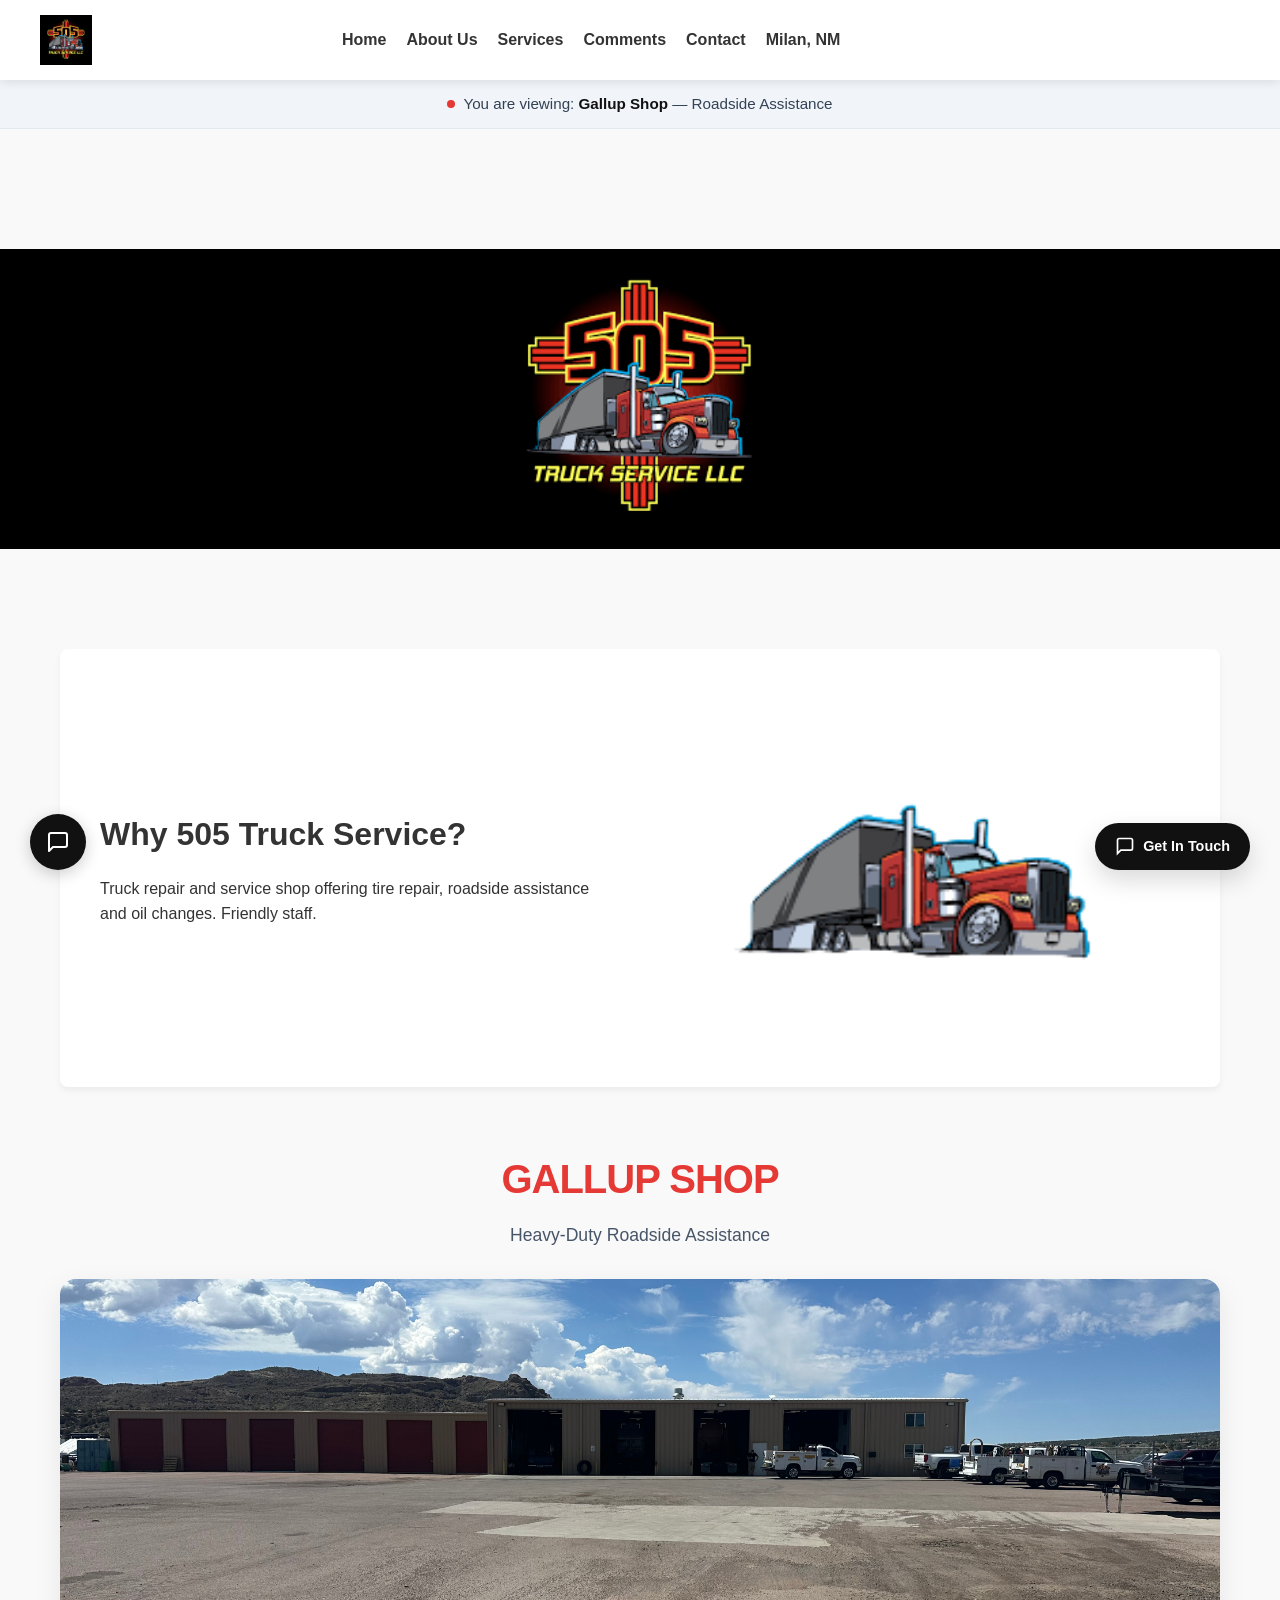
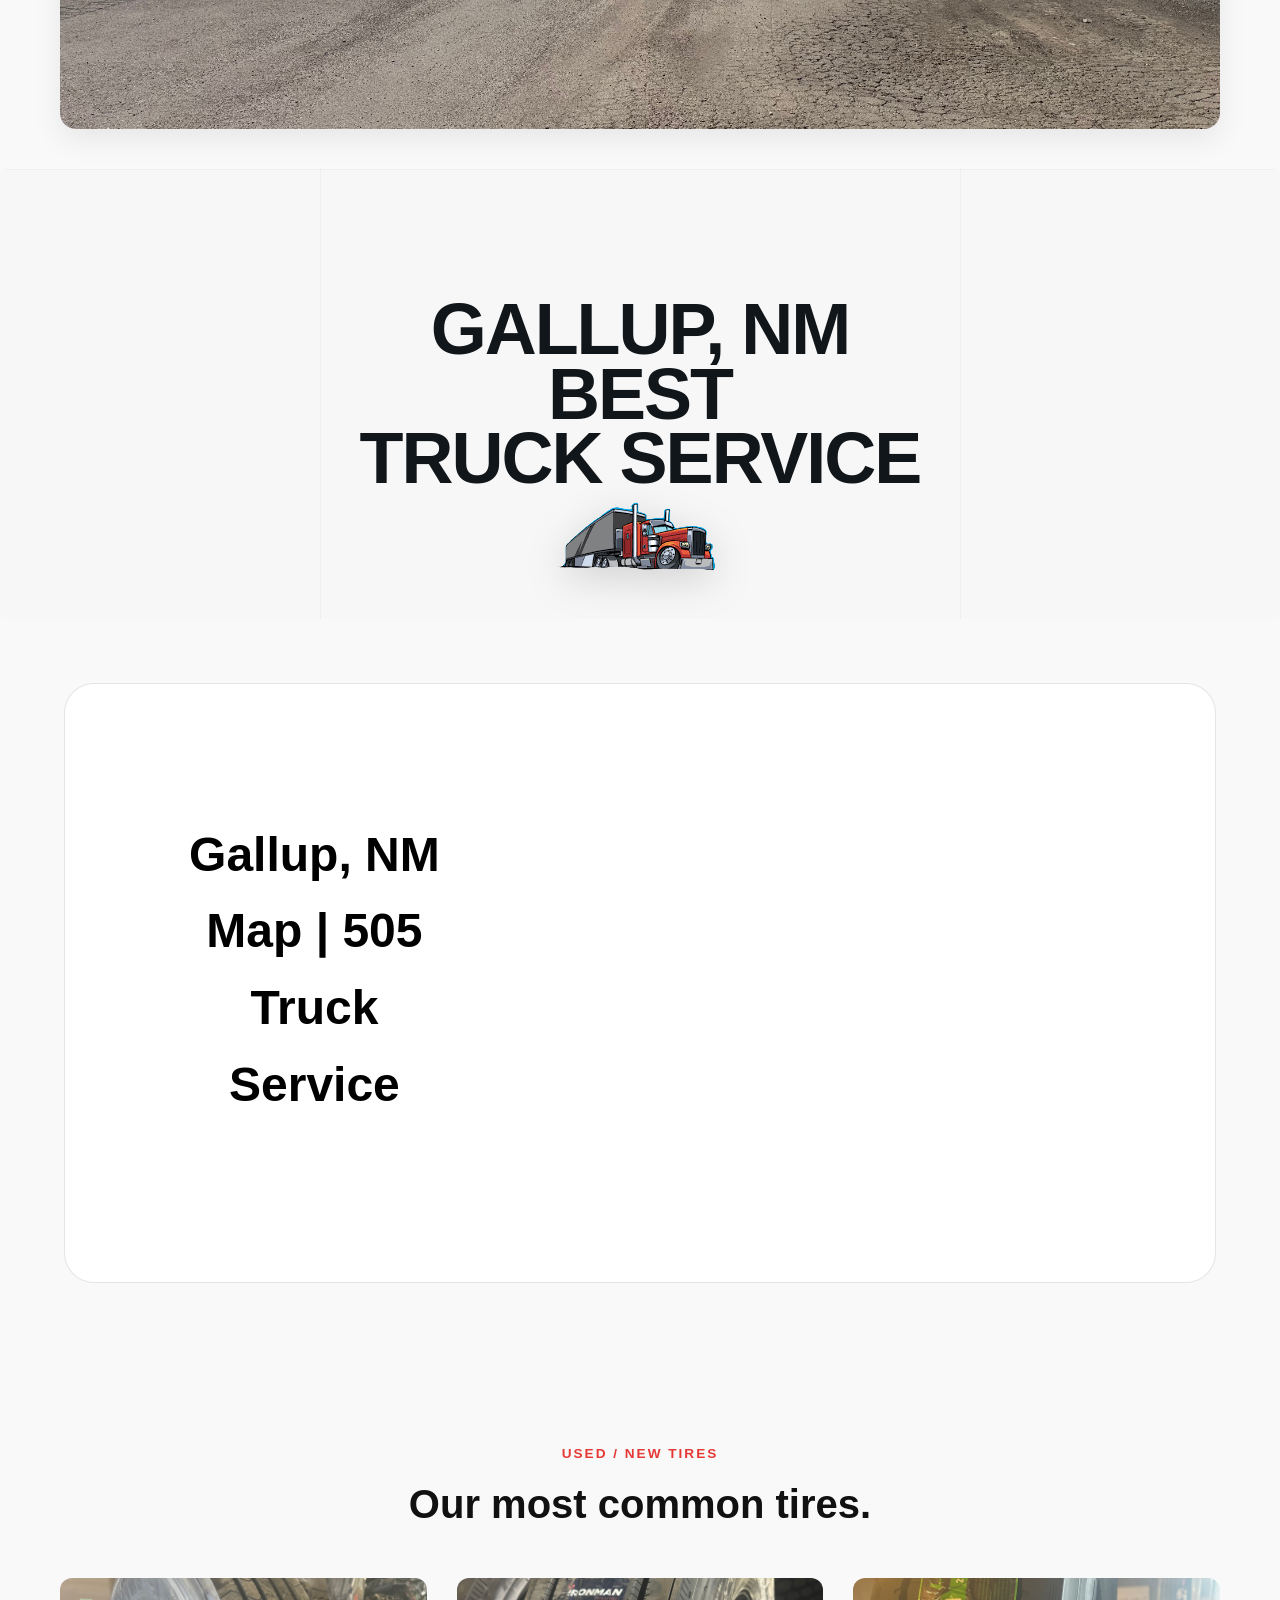
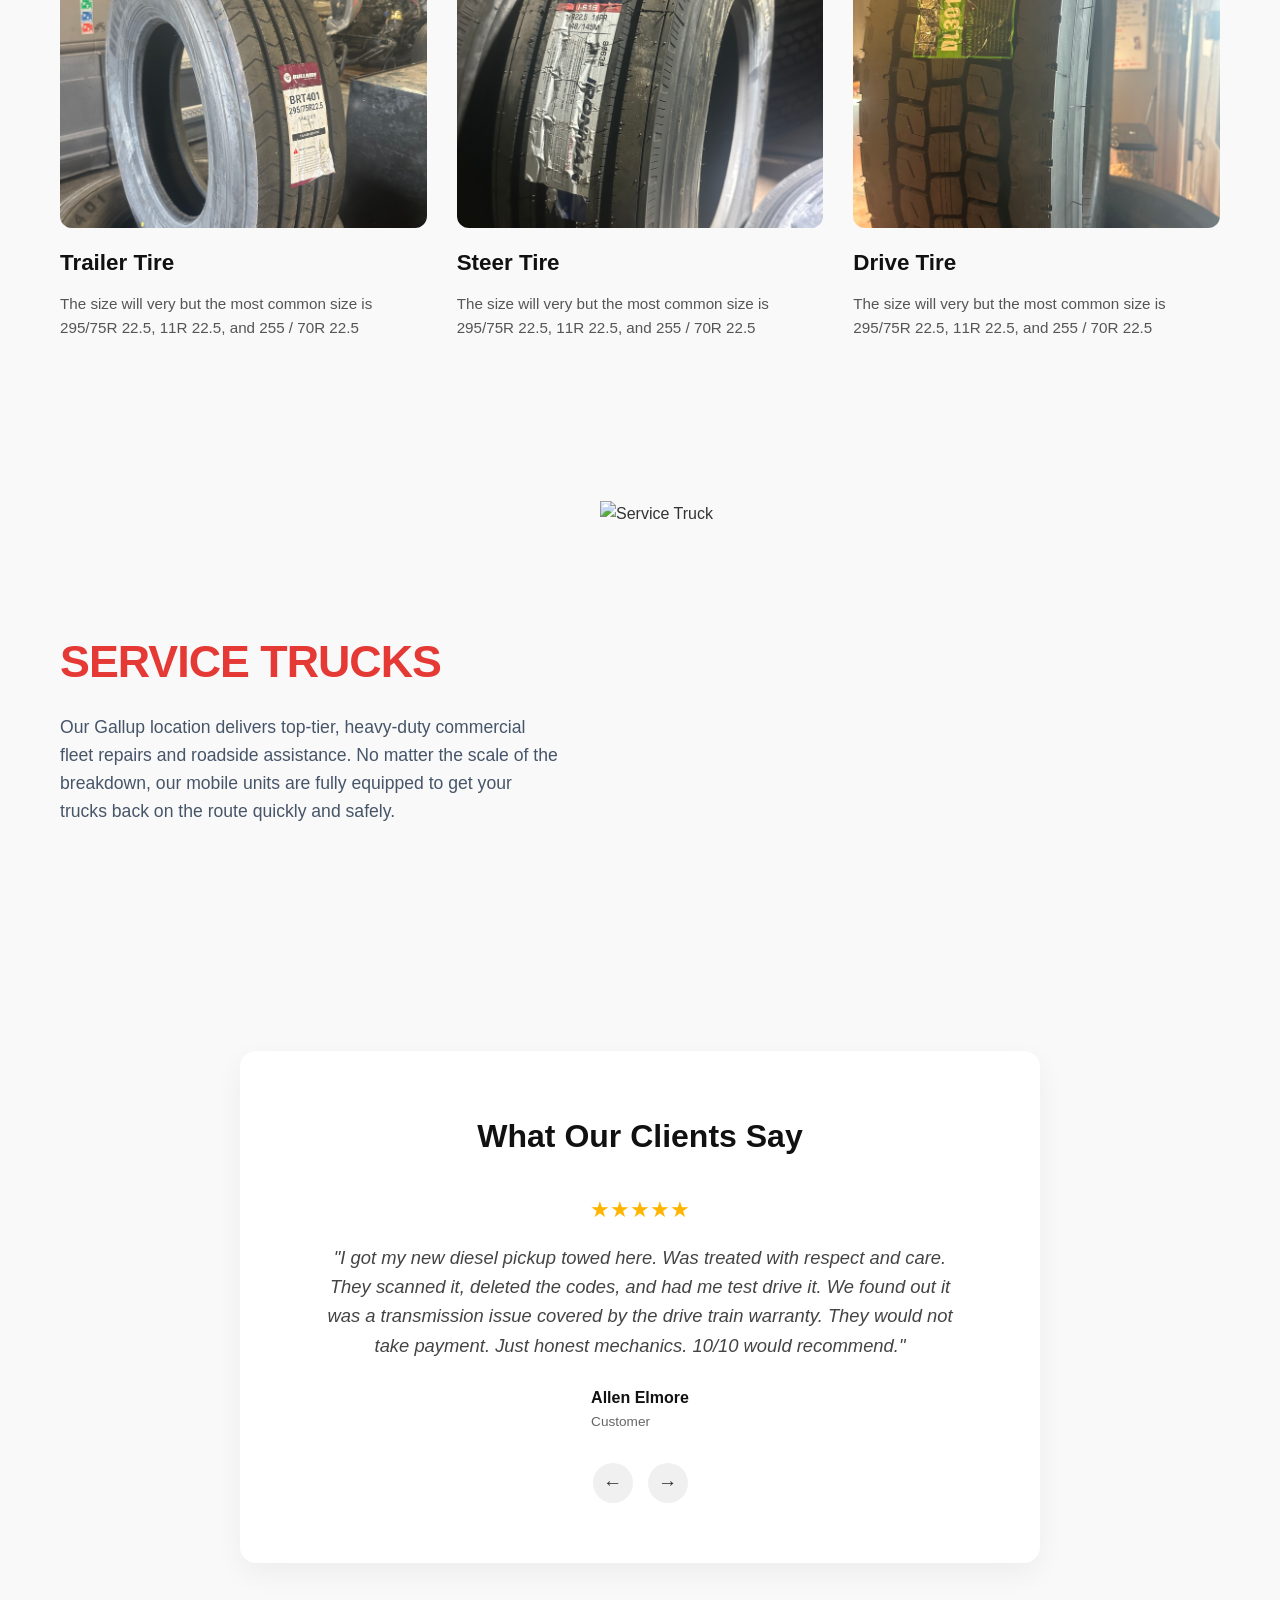
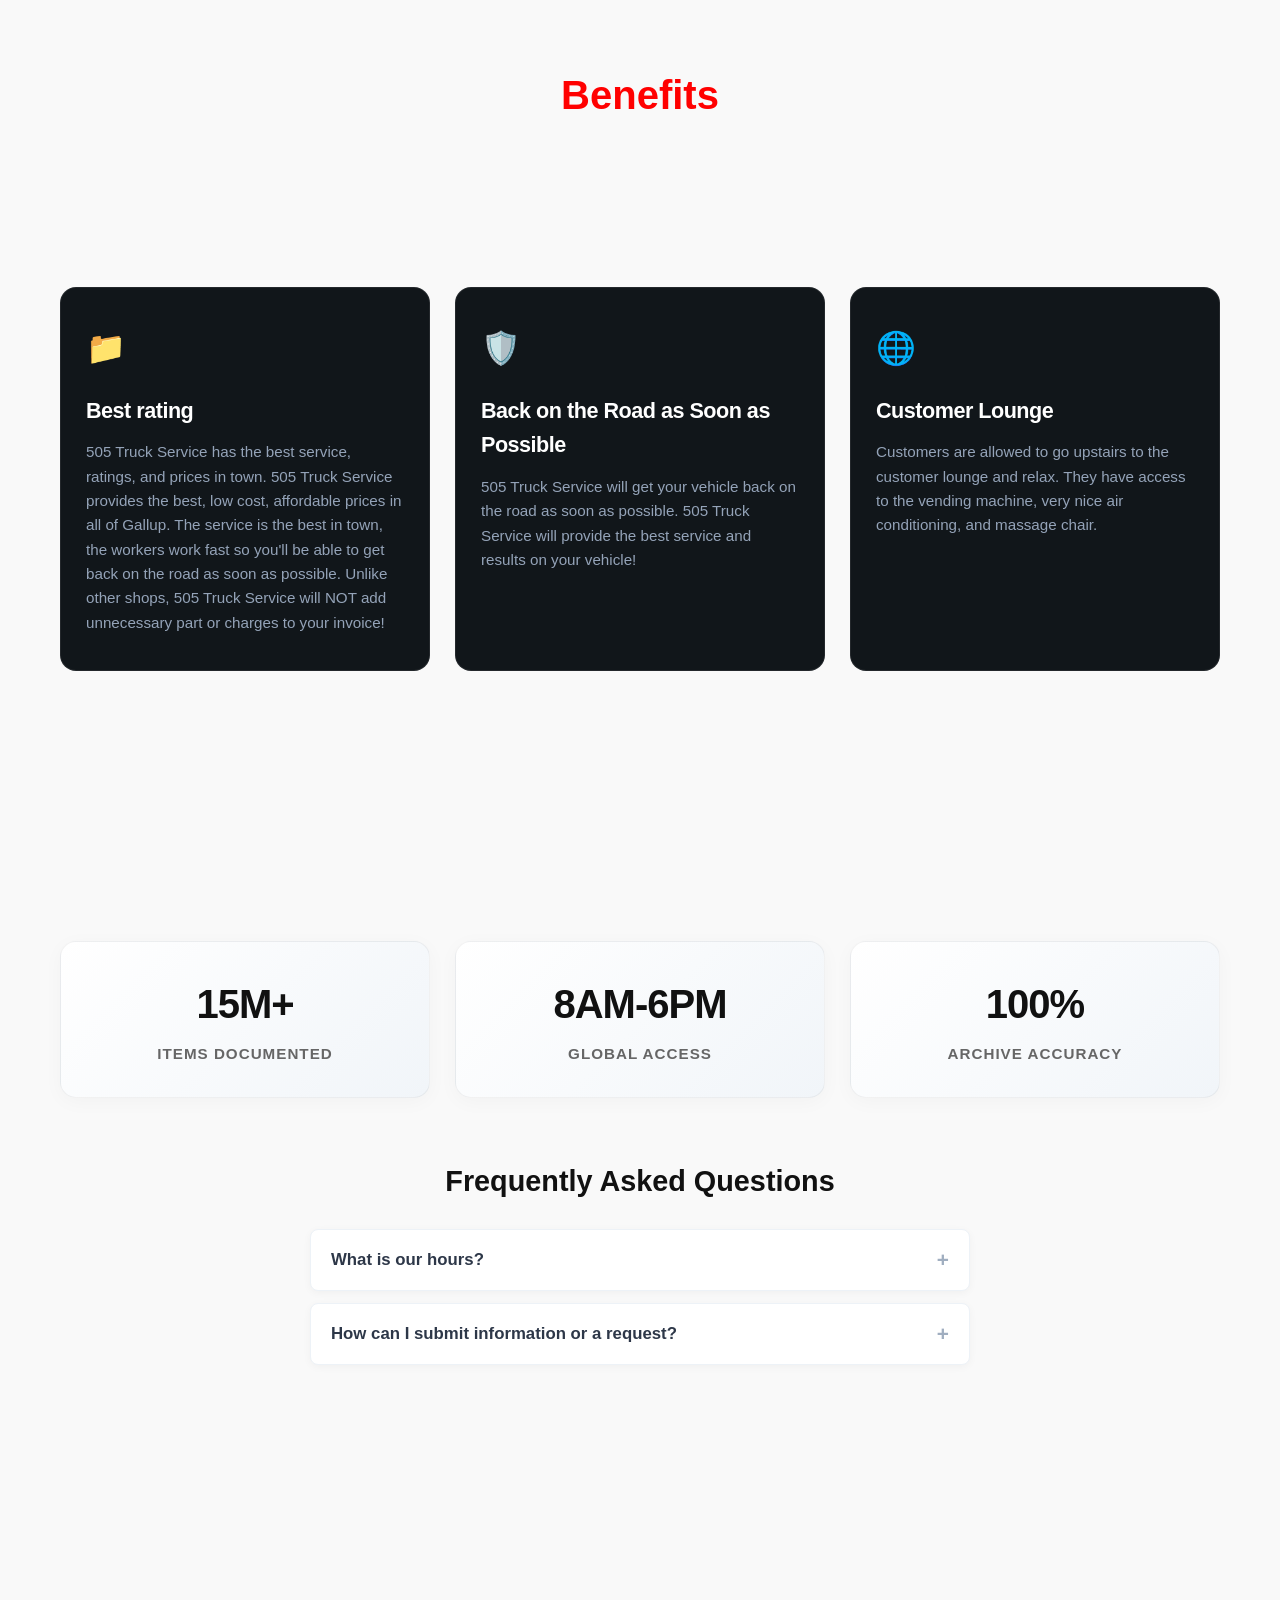
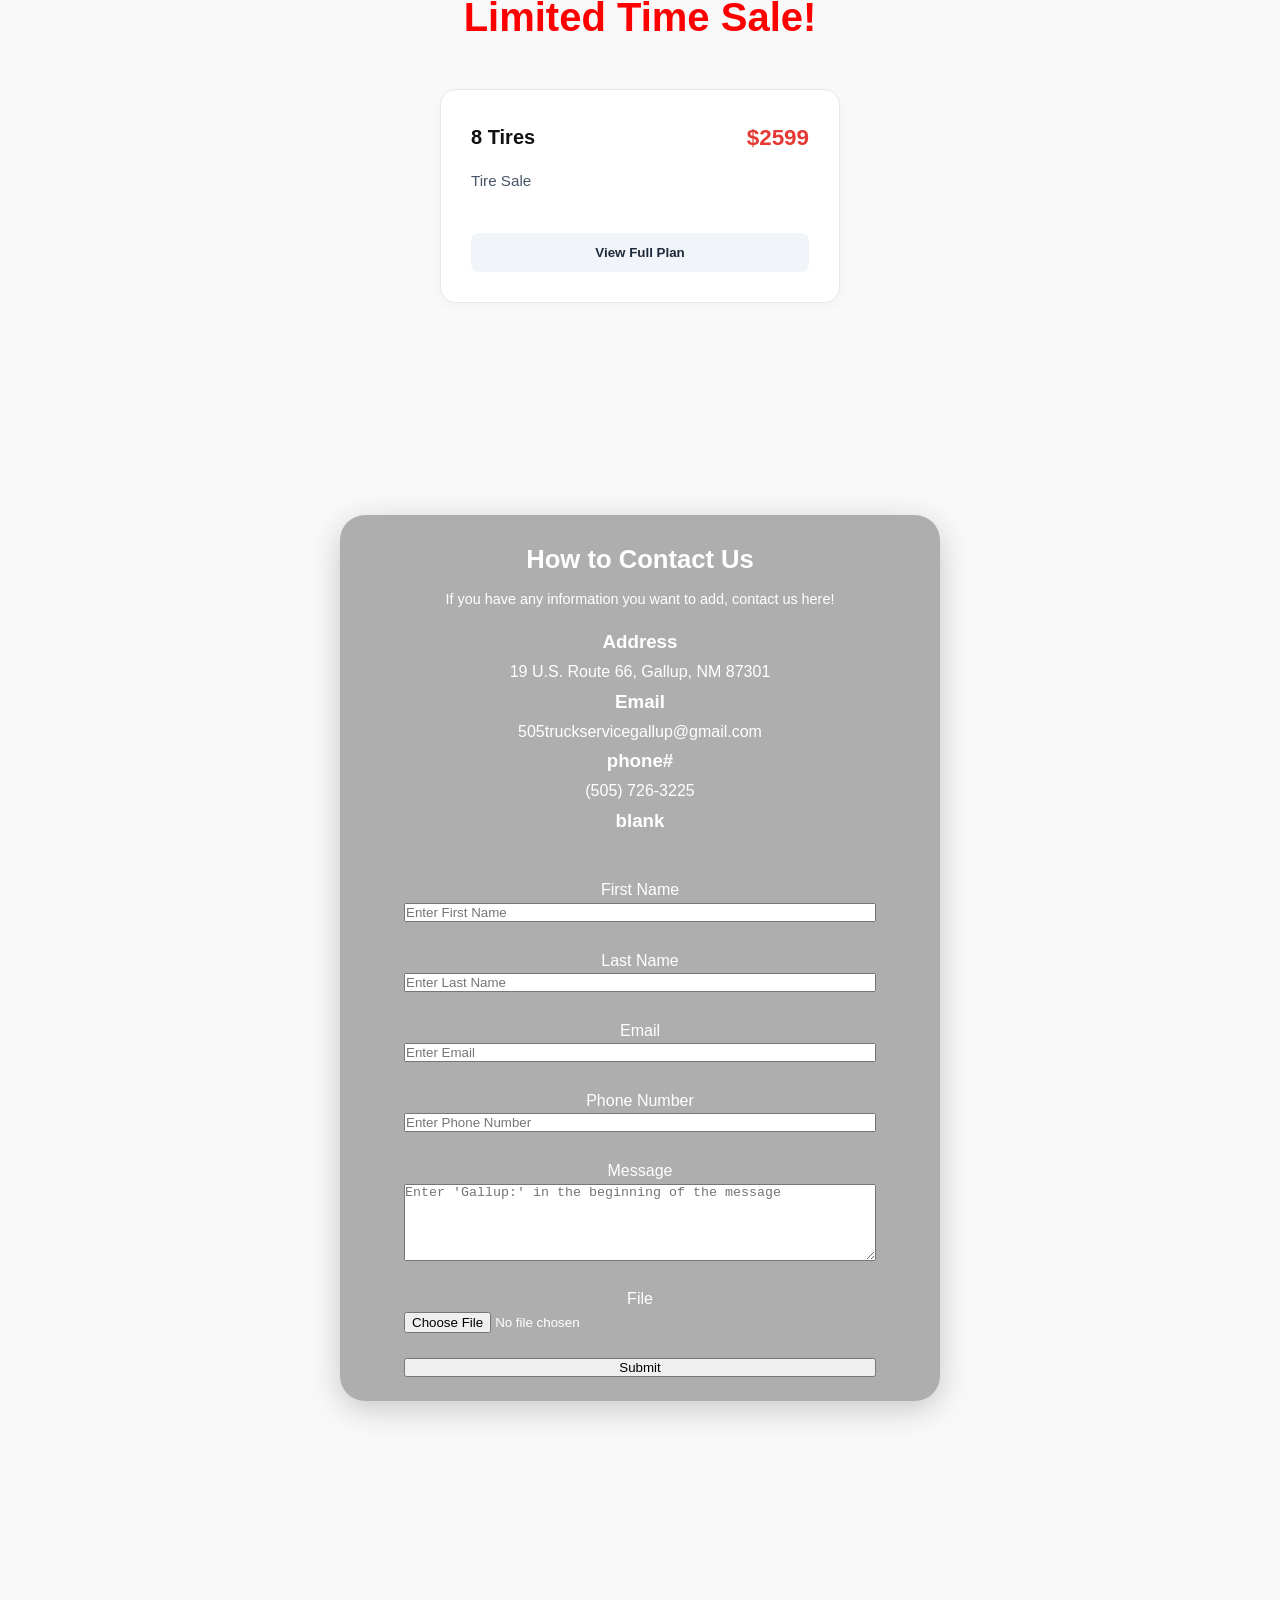
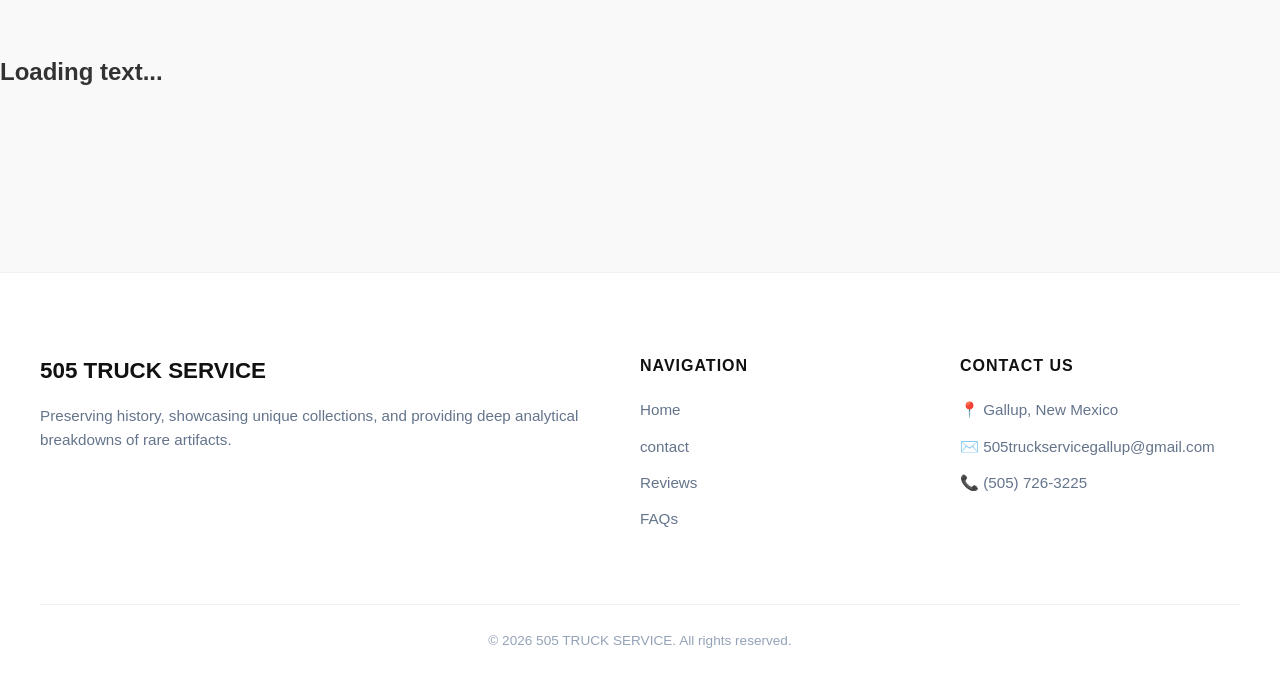
==== commit 92102bdb: "Update index.html" ====
--- a/index.html
+++ b/index.html
@@ -432,6 +432,12 @@
         </div>
   </section>
 
+    <section id="services-section">
+      <h2 id="welcome-text">Loading text...</h2>
+      <div id="items-container">
+        </div>
+    </section>
+
     <footer class="footer-corporate">
         <div class="footer-container">
             <div class="footer-column brand-info">
@@ -464,6 +470,25 @@
         </div>
     </footer>
 
+
+    
+<script>
+  // Automatically load the saved data when anyone opens the website
+  async function loadWebsiteData() {
+    const response = await fetch('/api/get-content');
+    const data = await response.json();
+    
+    // Update the text and elements permanently
+    document.getElementById('welcome-text').innerText = data.welcomeMessage;
+    
+    const container = document.getElementById('items-container');
+    container.innerHTML = ''; // clear loading
+    data.items.forEach(item => {
+      container.innerHTML += `<div class="item-card"><p>${item.name}</p></div>`;
+    });
+  }
+  window.onload = loadWebsiteData;
+</script>
 <script src="node.js"></script>
 </body>
 </html>
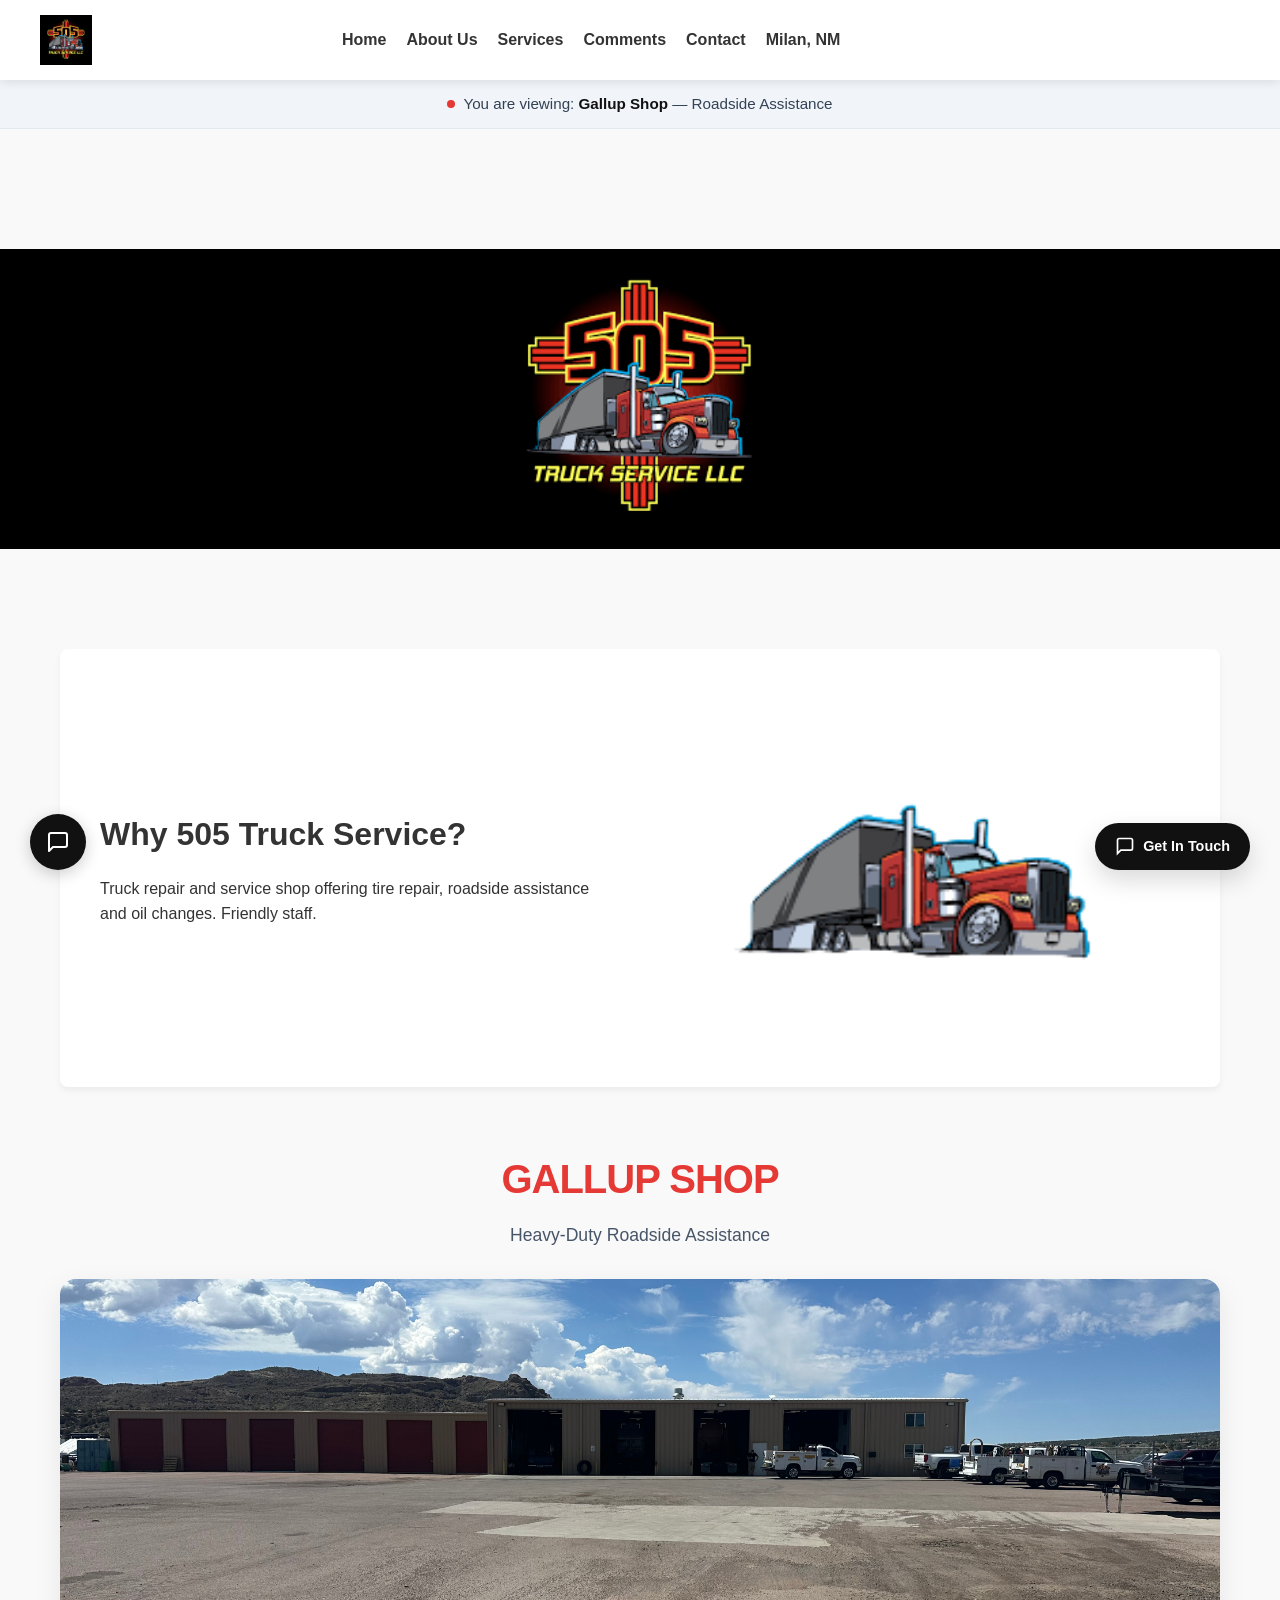
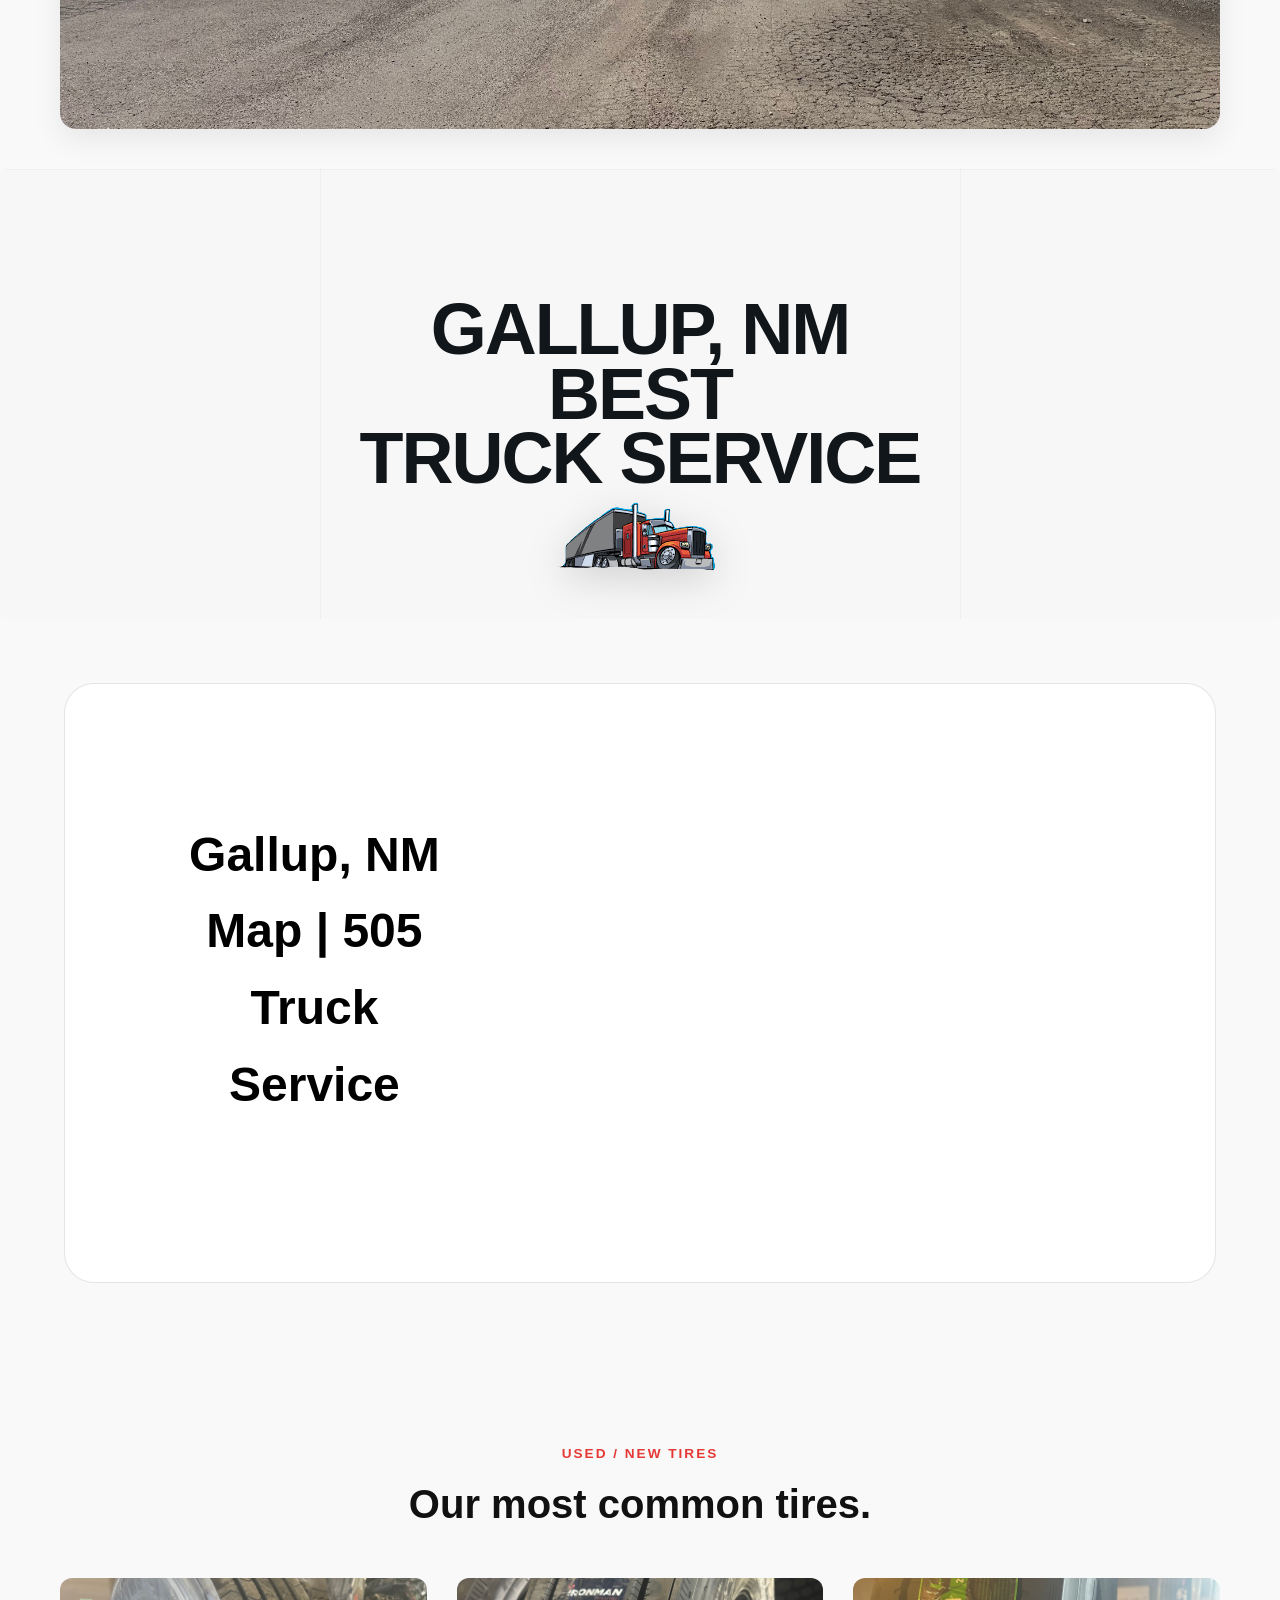
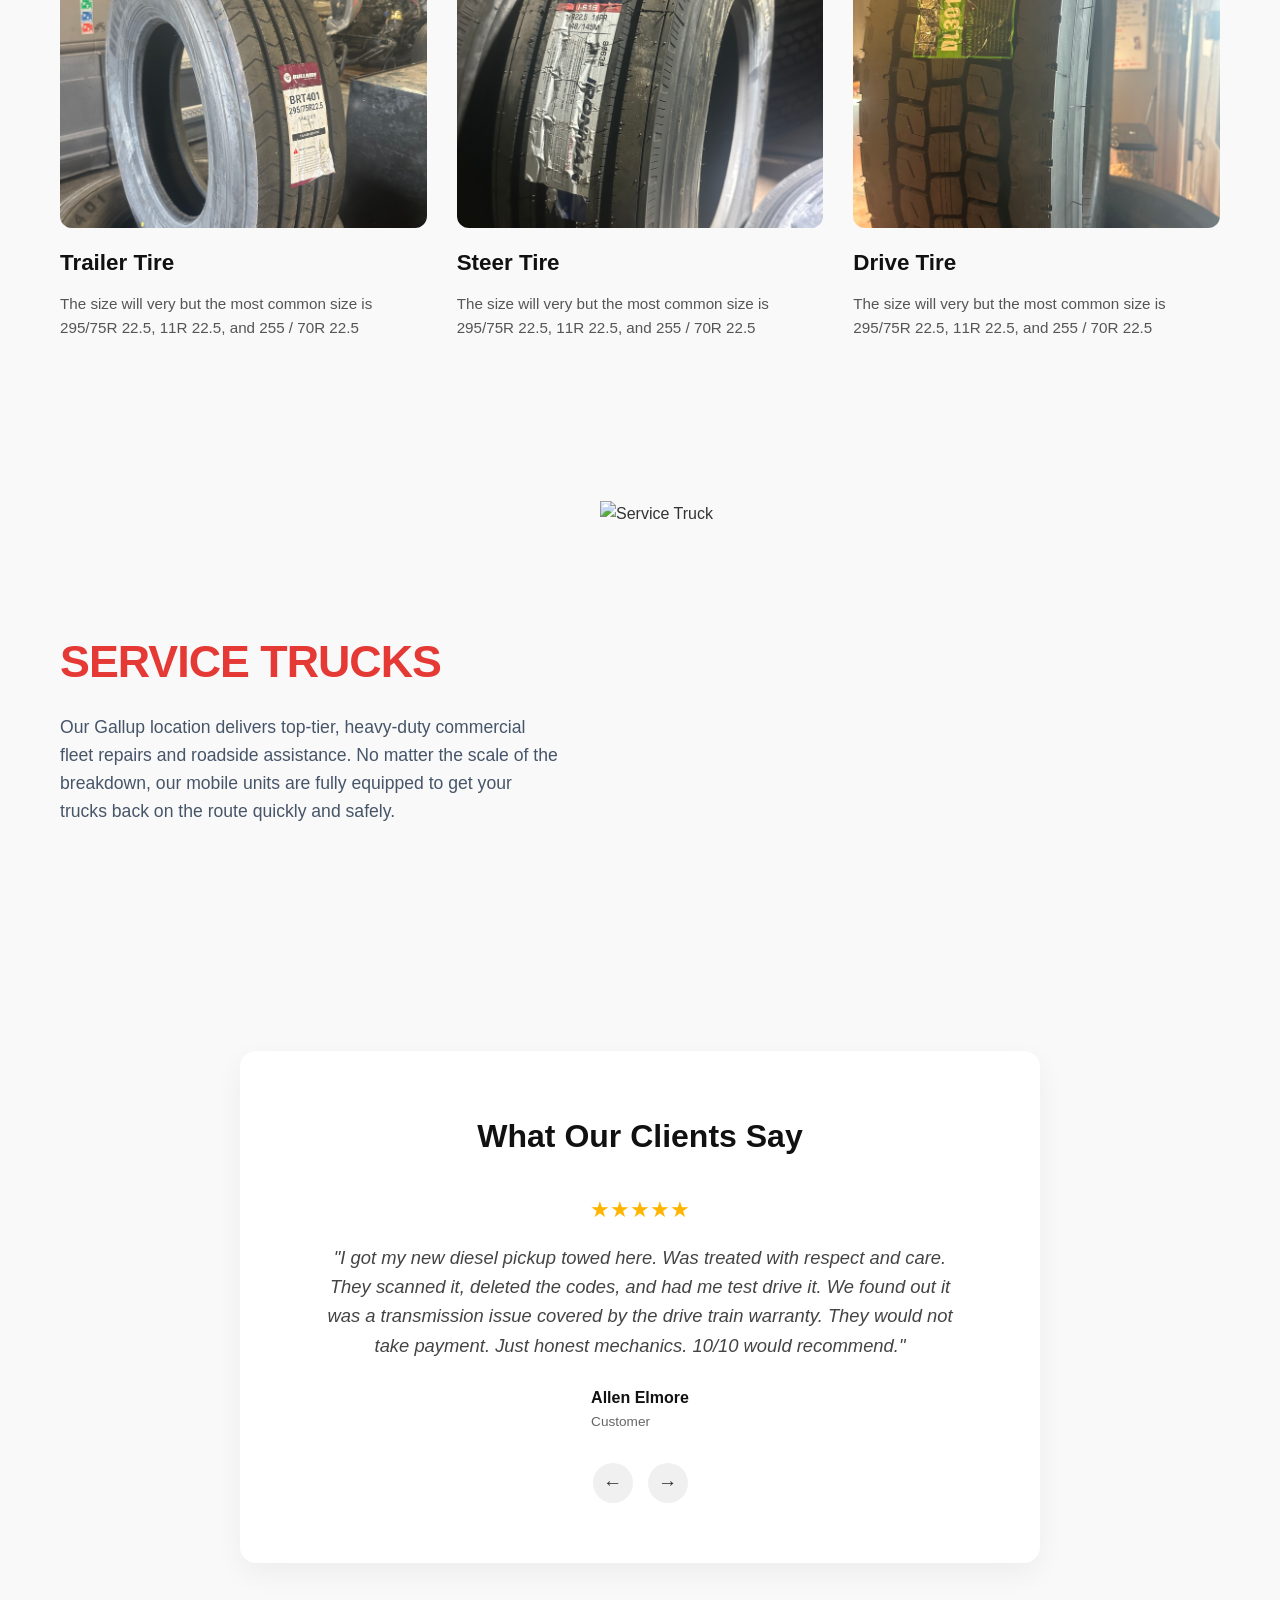
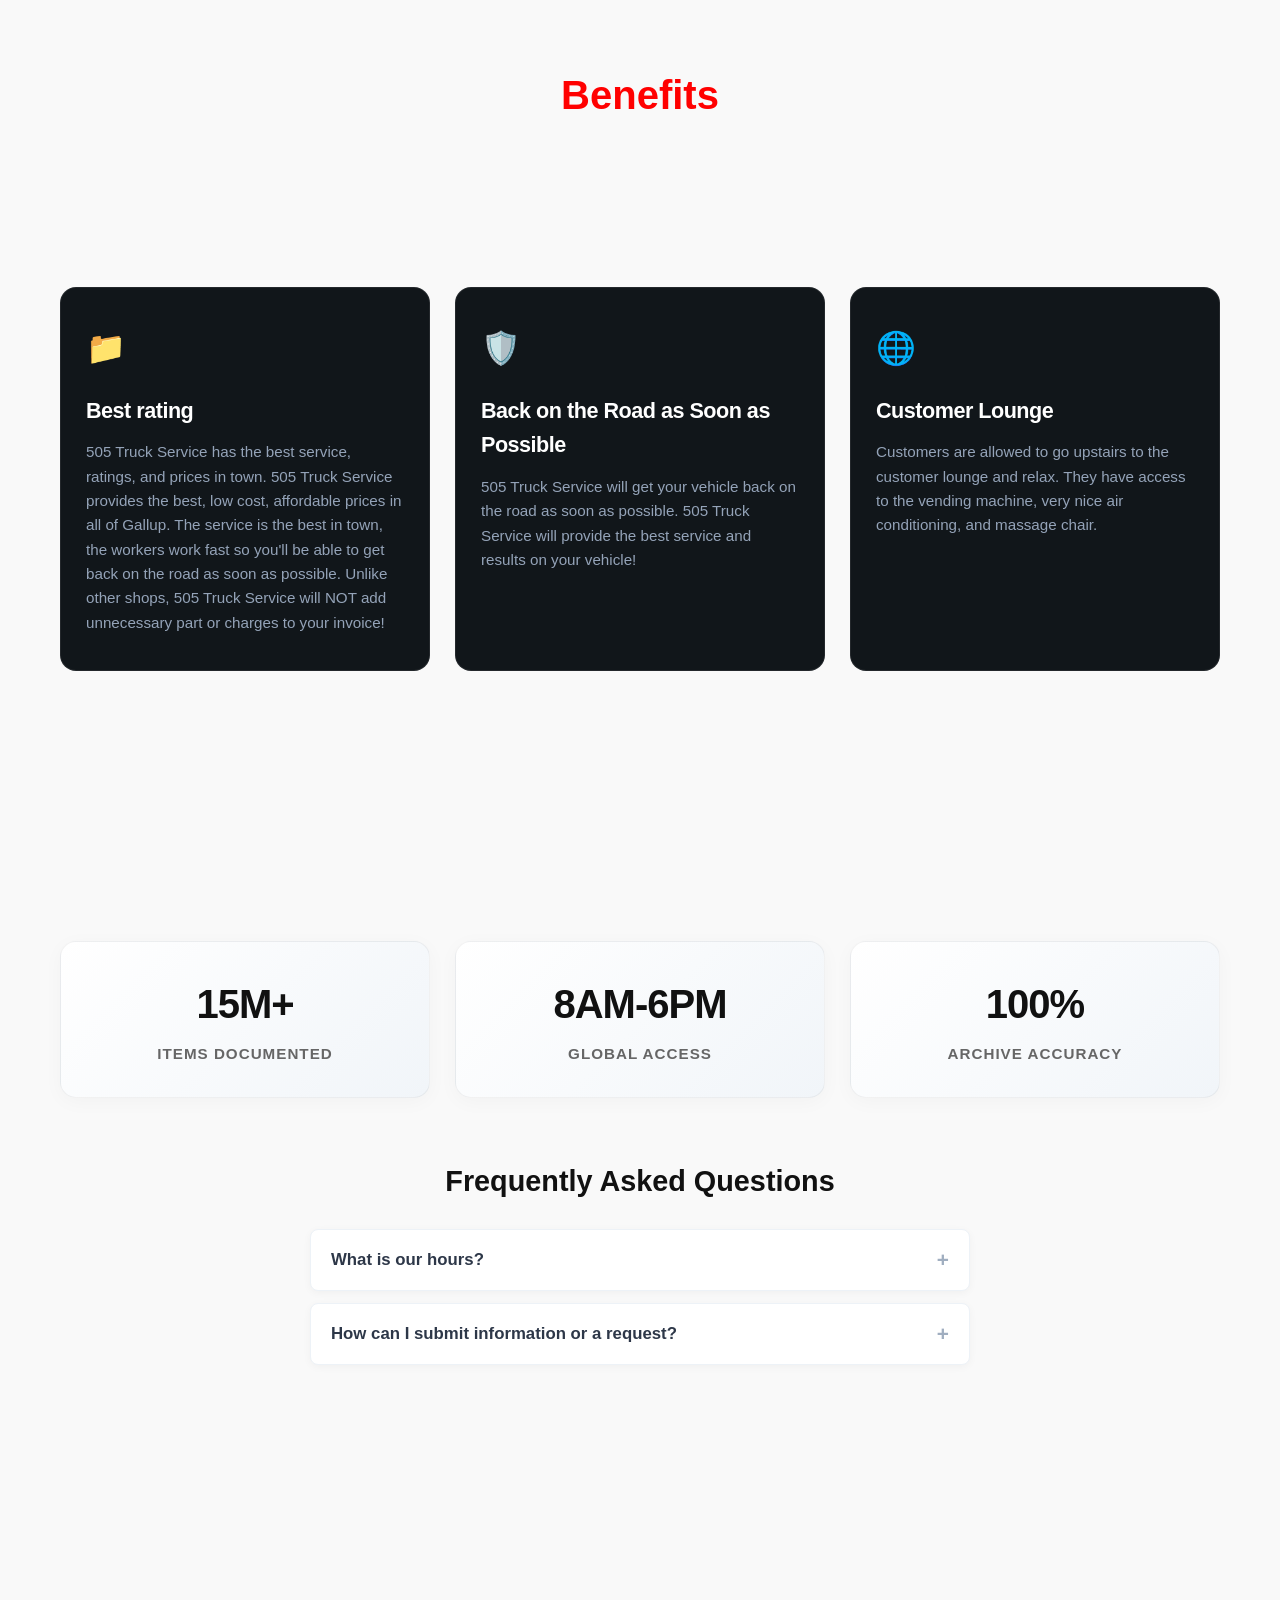
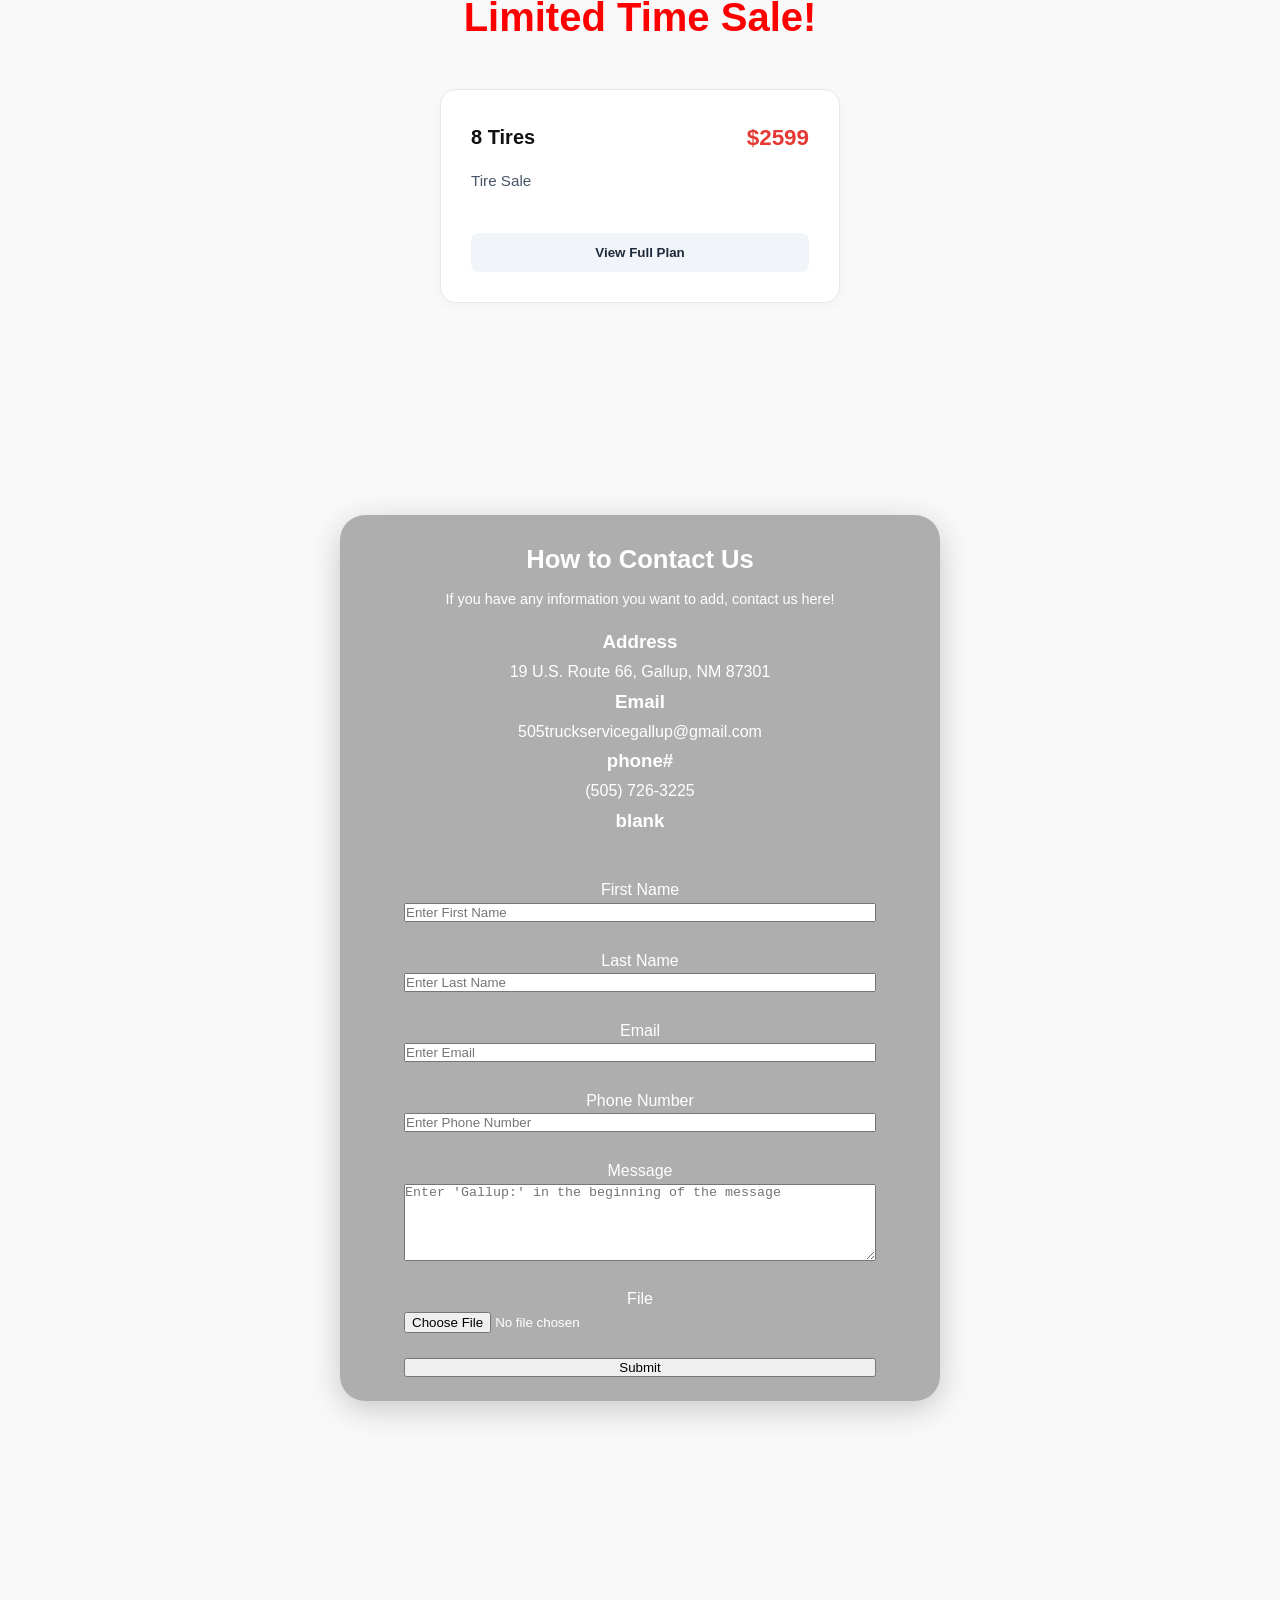
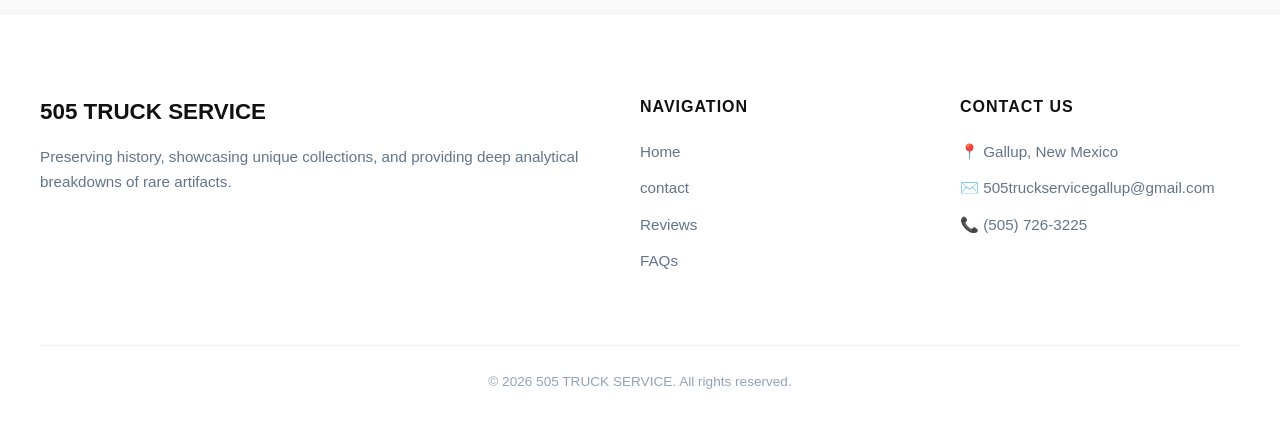
==== commit aa5a1e27: "Update index.html" ====
--- a/index.html
+++ b/index.html
@@ -432,11 +432,7 @@
         </div>
   </section>
 
-    <section id="services-section">
-      <h2 id="welcome-text">Loading text...</h2>
-      <div id="items-container">
-        </div>
-    </section>
+ 
 
     <footer class="footer-corporate">
         <div class="footer-container">
--- a/style.css
+++ b/style.css
@@ -1384,3 +1384,197 @@
         transform: translateX(0);
     }
 }
+/* Admin Panel */
+
+/* Admin Page Layout & Theme */
+.admin-body {
+  background-color: #121212;
+  color: #ffffff;
+  font-family: 'Segoe UI', Roboto, sans-serif;
+  display: flex;
+  justify-content: center;
+  align-items: center;
+  min-height: 100vh;
+  margin: 0;
+}
+
+/* Auth Container & Dashboard Panel */
+.admin-card {
+  background: #1e1e1e;
+  border: 1px solid #333;
+  border-radius: 8px;
+  padding: 30px;
+  width: 100%;
+  max-width: 500px;
+  box-shadow: 0 4px 15px rgba(0, 0, 0, 0.5);
+}
+
+.admin-card h2 {
+  color: #ff4500; /* Truck/Industrial Orange accent */
+  margin-top: 0;
+  border-bottom: 2px solid #333;
+  padding-bottom: 10px;
+}
+
+/* Form Inputs */
+.admin-input-group {
+  margin-bottom: 20px;
+}
+
+.admin-input-group label {
+  display: block;
+  margin-bottom: 8px;
+  font-weight: 600;
+  color: #bbb;
+}
+
+.admin-card input[type="text"],
+.admin-card input[type="password"] {
+  width: 100%;
+  padding: 12px;
+  background: #2d2d2d;
+  border: 1px solid #444;
+  border-radius: 4px;
+  color: #fff;
+  box-sizing: border-box;
+  font-size: 16px;
+}
+
+.admin-card input:focus {
+  border-color: #ff4500;
+  outline: none;
+}
+
+/* Action Buttons */
+.admin-btn {
+  background: #ff4500;
+  color: #fff;
+  border: none;
+  padding: 12px 20px;
+  border-radius: 4px;
+  cursor: pointer;
+  font-weight: bold;
+  width: 100%;
+  font-size: 16px;
+  transition: background 0.2s ease;
+}
+
+.admin-btn:hover {
+  background: #e03d00;
+}
+
+/* Items List Management */
+.admin-item-row {
+  display: flex;
+  justify-content: space-between;
+  align-items: center;
+  background: #252525;
+  padding: 10px 15px;
+  border-radius: 4px;
+  margin-bottom: 8px;
+  border-left: 4px solid #ff4500;
+}
+
+.delete-btn {
+  background: #dc3545;
+  color: white;
+  border: none;
+  padding: 5px 10px;
+  border-radius: 4px;
+  cursor: pointer;
+}
+
+.delete-btn:hover {
+  background: #bd2130;
+}
+
+
+/* --- Admin Dashboard Layout (`admin.html`) --- */
+.admin-body {
+    background-color: #111111;
+    color: #ffffff;
+    font-family: 'Segoe UI', system-ui, sans-serif;
+    padding: 30px 15px;
+    margin: 0;
+}
+
+.admin-container {
+    max-width: 650px;
+    margin: 0 auto;
+    background: #1a1a1a;
+    border: 1px solid #333;
+    border-radius: 8px;
+    padding: 25px;
+    box-shadow: 0 4px 20px rgba(0,0,0,0.8);
+}
+
+.admin-container h2 {
+    color: #ff5500; /* Industrial Truck Orange Accent */
+    margin-top: 0;
+    border-bottom: 2px solid #2d2d2d;
+    padding-bottom: 10px;
+}
+
+.form-group {
+    margin-bottom: 20px;
+}
+
+.form-group label {
+    display: block;
+    margin-bottom: 8px;
+    font-weight: 600;
+    color: #cccccc;
+}
+
+.admin-container input[type="text"], 
+.admin-container input[type="password"], 
+.admin-container textarea {
+    width: 100%;
+    padding: 12px;
+    background: #262626;
+    border: 1px solid #444;
+    border-radius: 4px;
+    color: #ffffff;
+    box-sizing: border-box;
+    font-size: 15px;
+}
+
+.admin-container input:focus, 
+.admin-container textarea:focus {
+    border-color: #ff5500;
+    outline: none;
+}
+
+.admin-btn {
+    background: #ff5500;
+    color: #fff;
+    border: none;
+    padding: 12px 20px;
+    font-weight: bold;
+    border-radius: 4px;
+    cursor: pointer;
+    width: 100%;
+    font-size: 16px;
+    transition: background 0.2s;
+}
+
+.admin-btn:hover {
+    background: #cc4400;
+}
+
+/* Dynamic Box Class Layout (Injected straight into your index.html layout) */
+.truck-service-card {
+    background: #1a1a1a;
+    border: 1px solid #333;
+    border-radius: 6px;
+    overflow: hidden;
+    margin-bottom: 20px;
+}
+.truck-service-card img {
+    width: 100%;
+    height: 200px;
+    object-fit: cover;
+}
+.truck-service-card-body {
+    padding: 15px;
+}
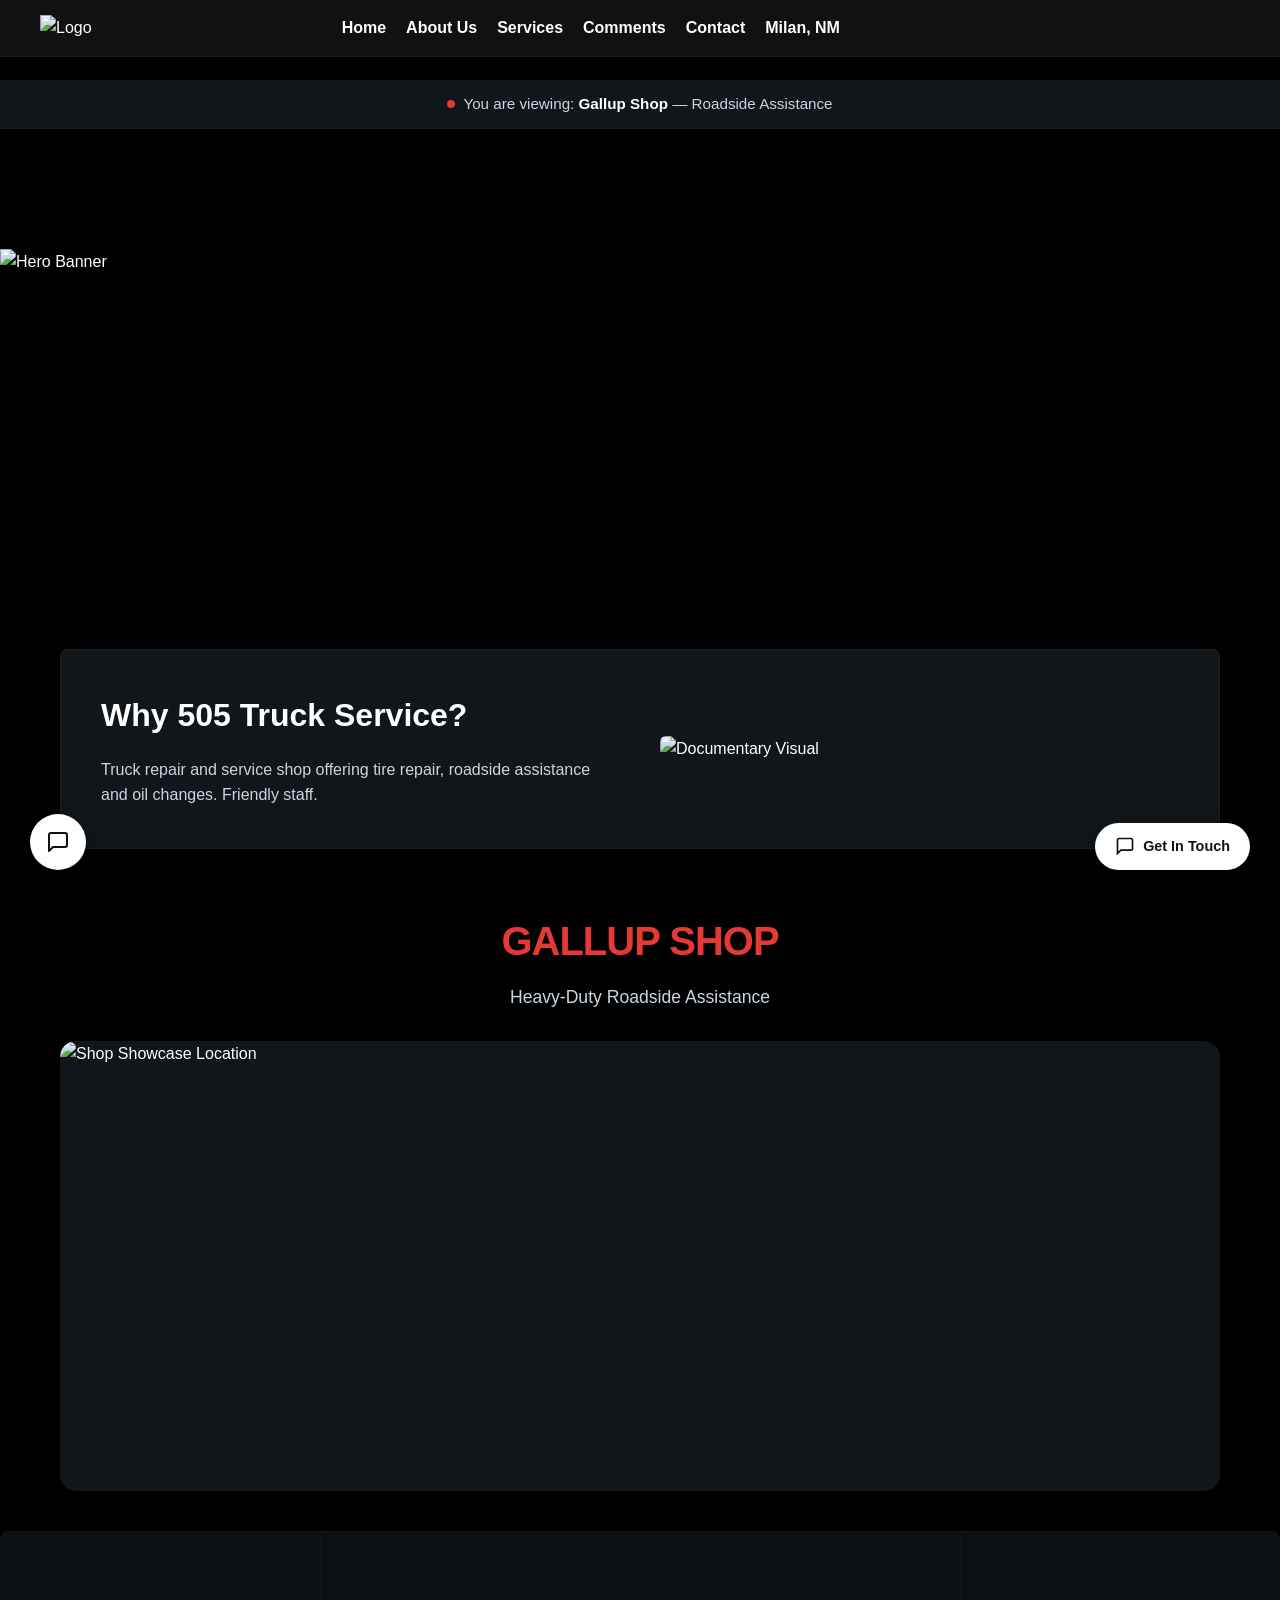
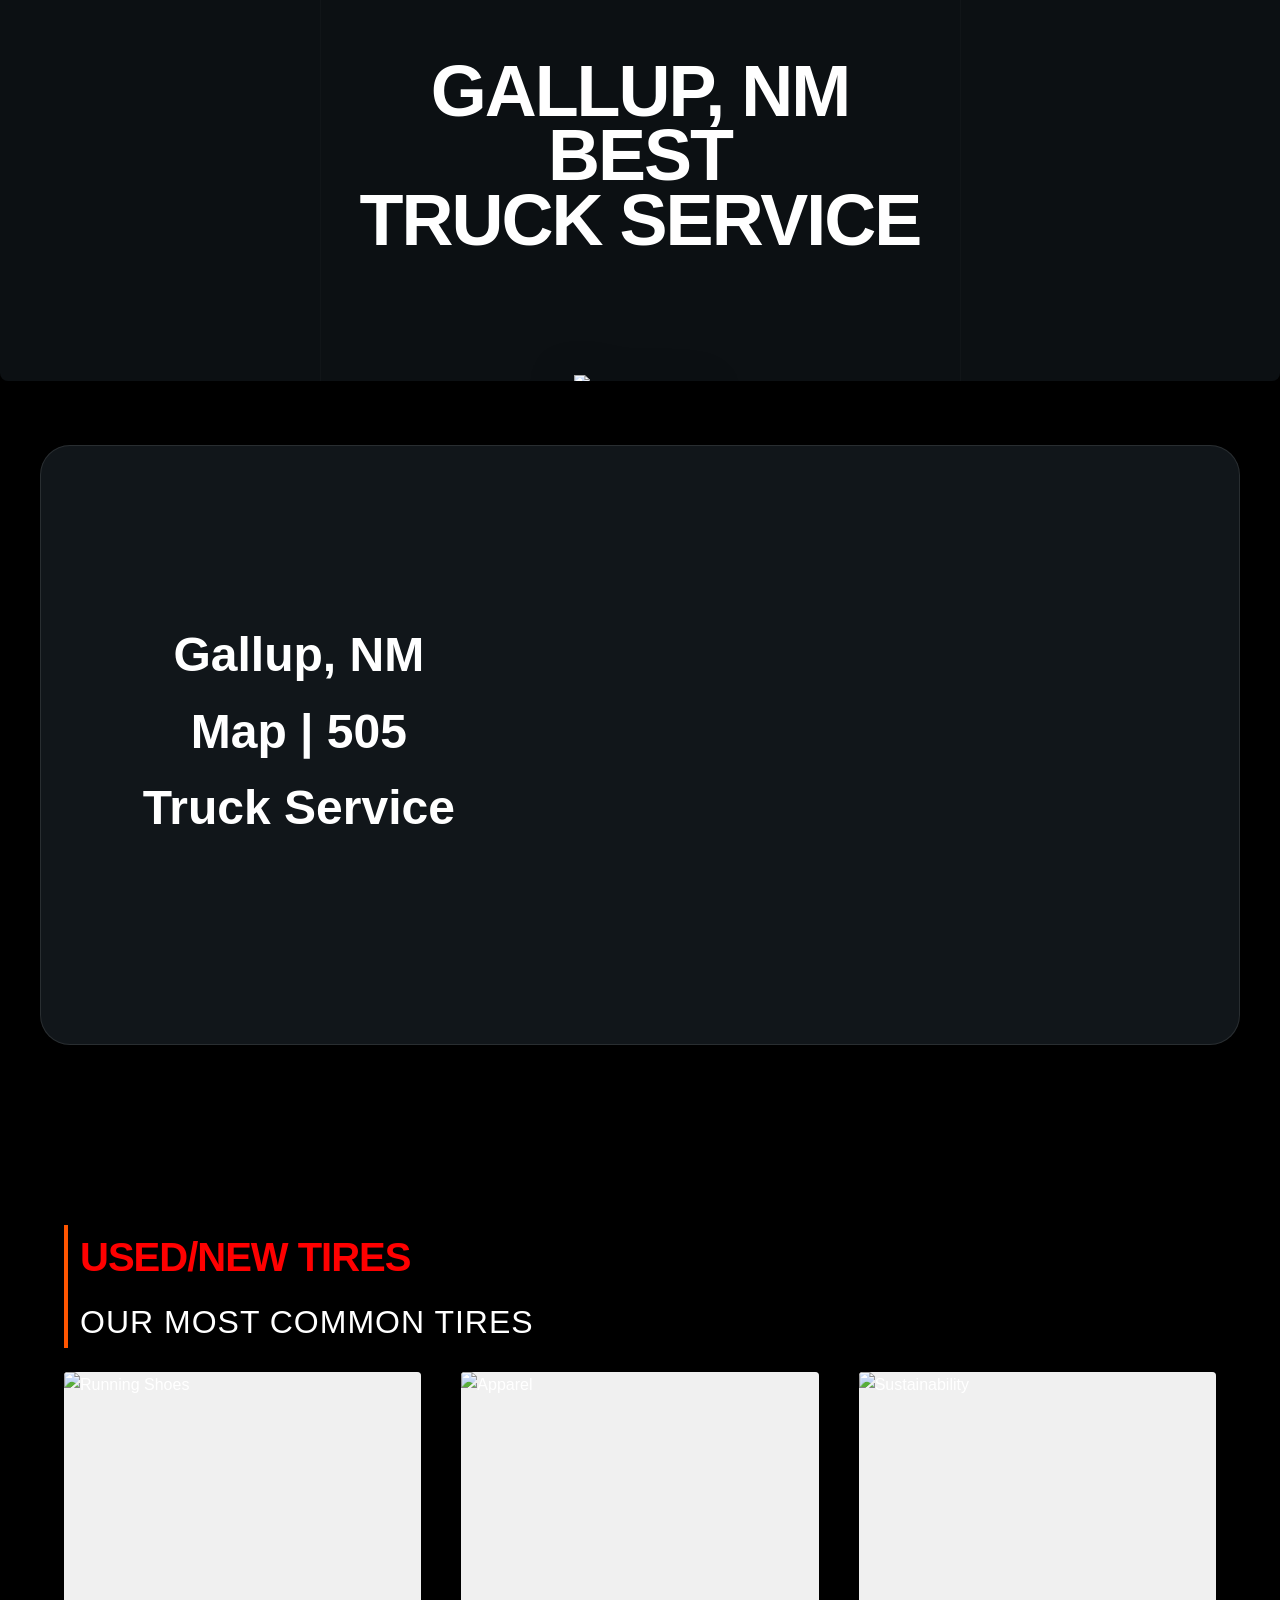
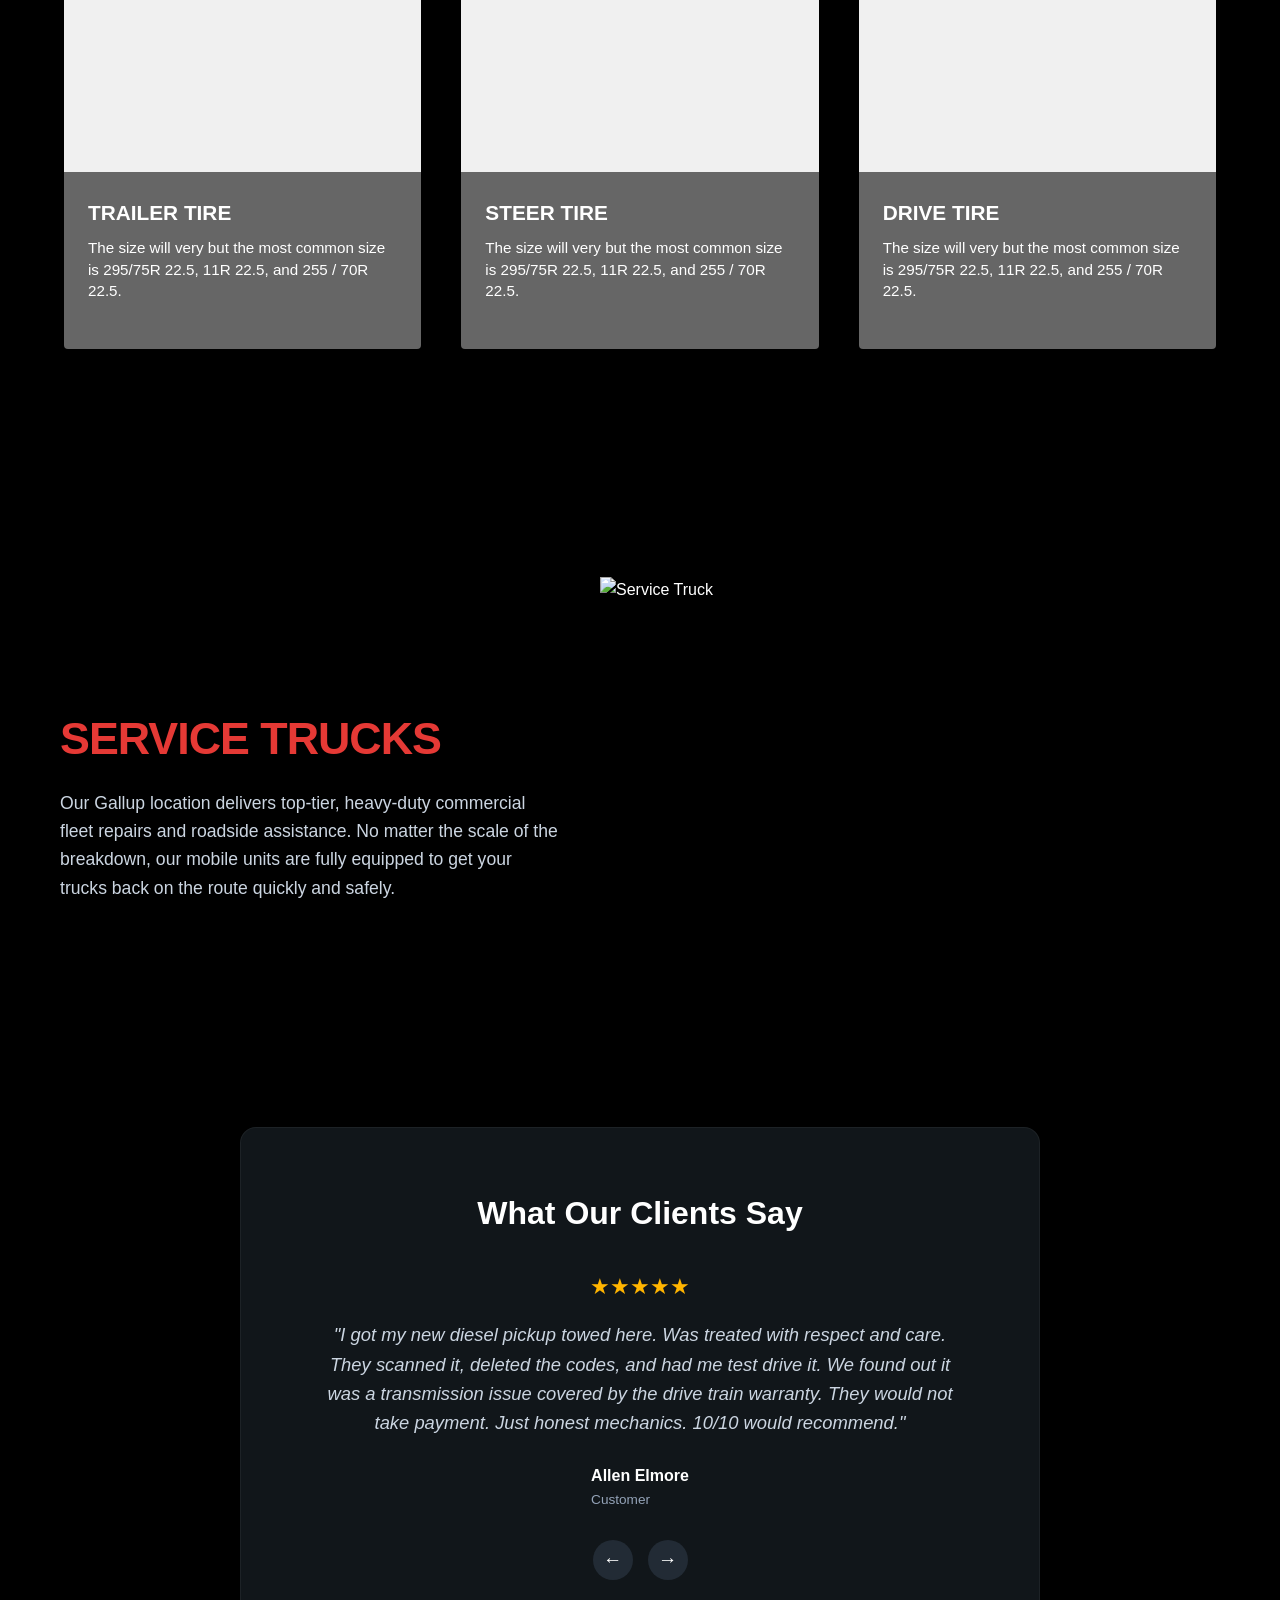
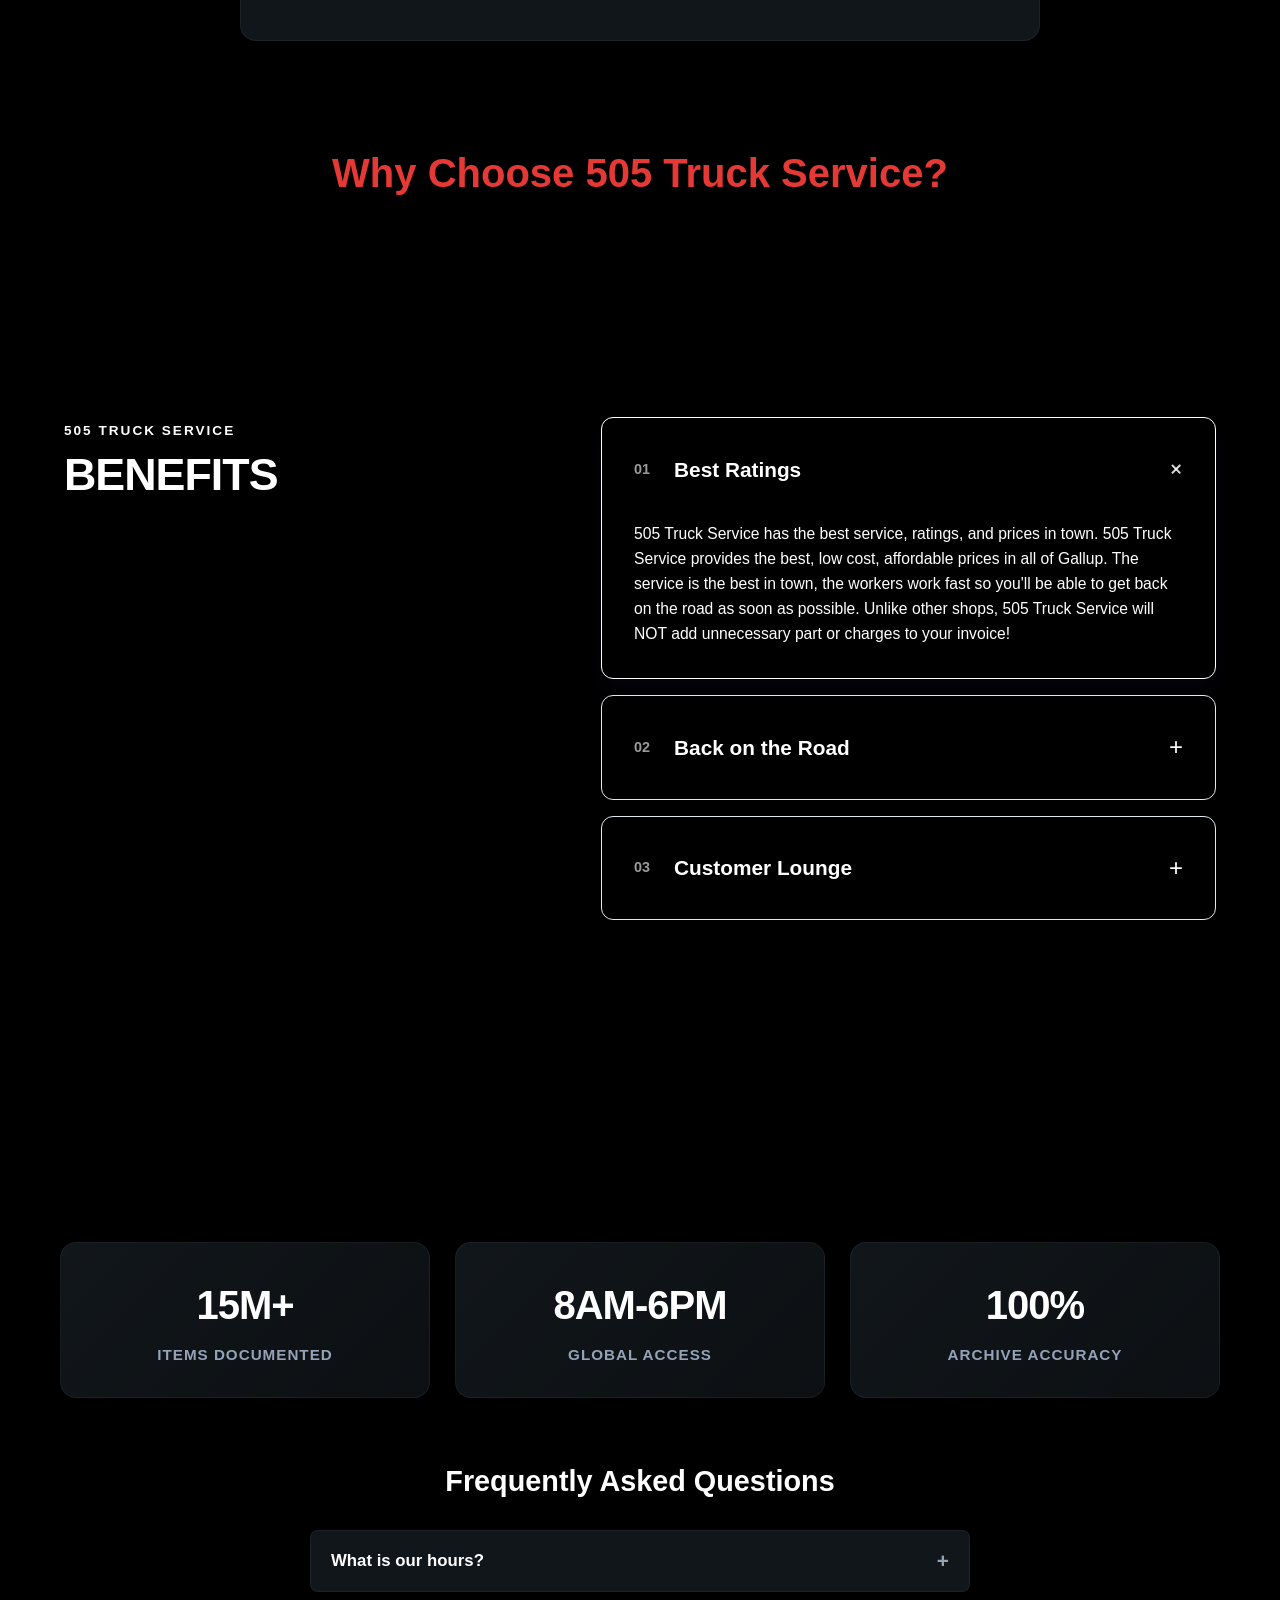
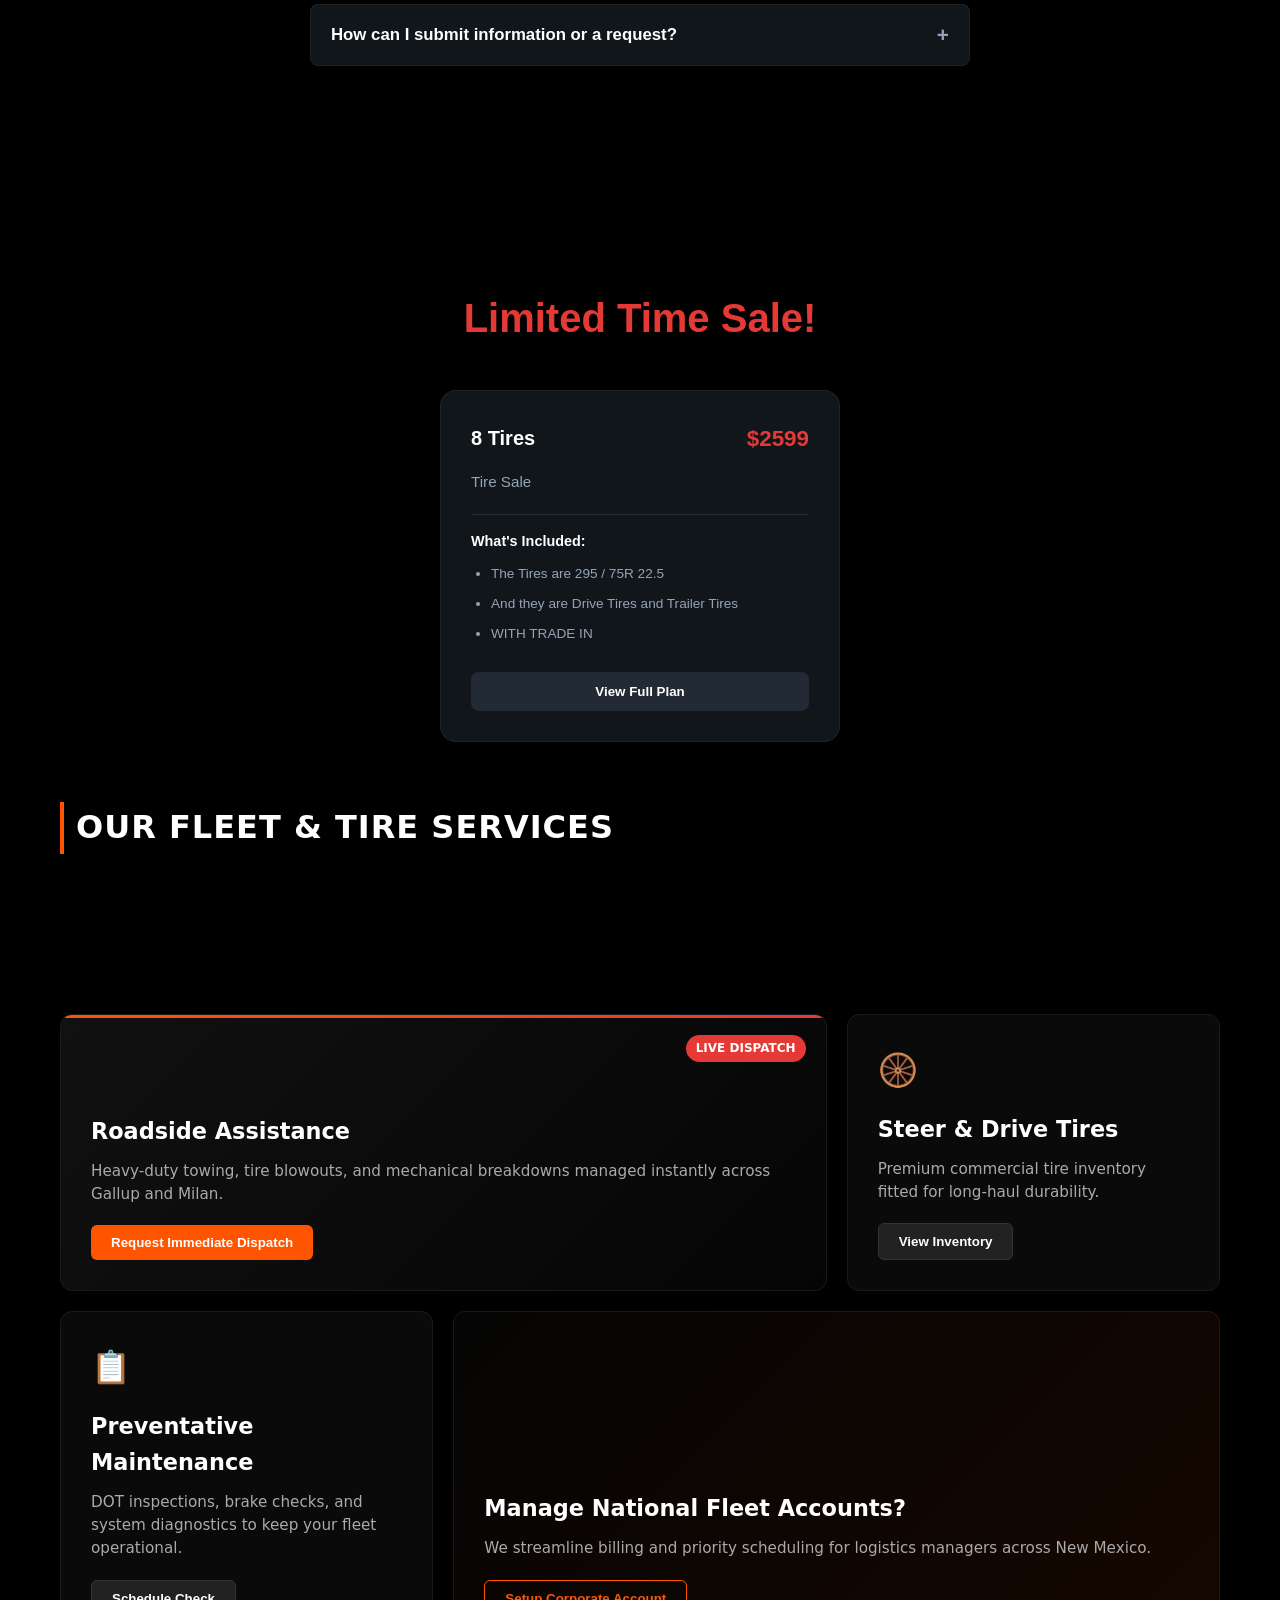
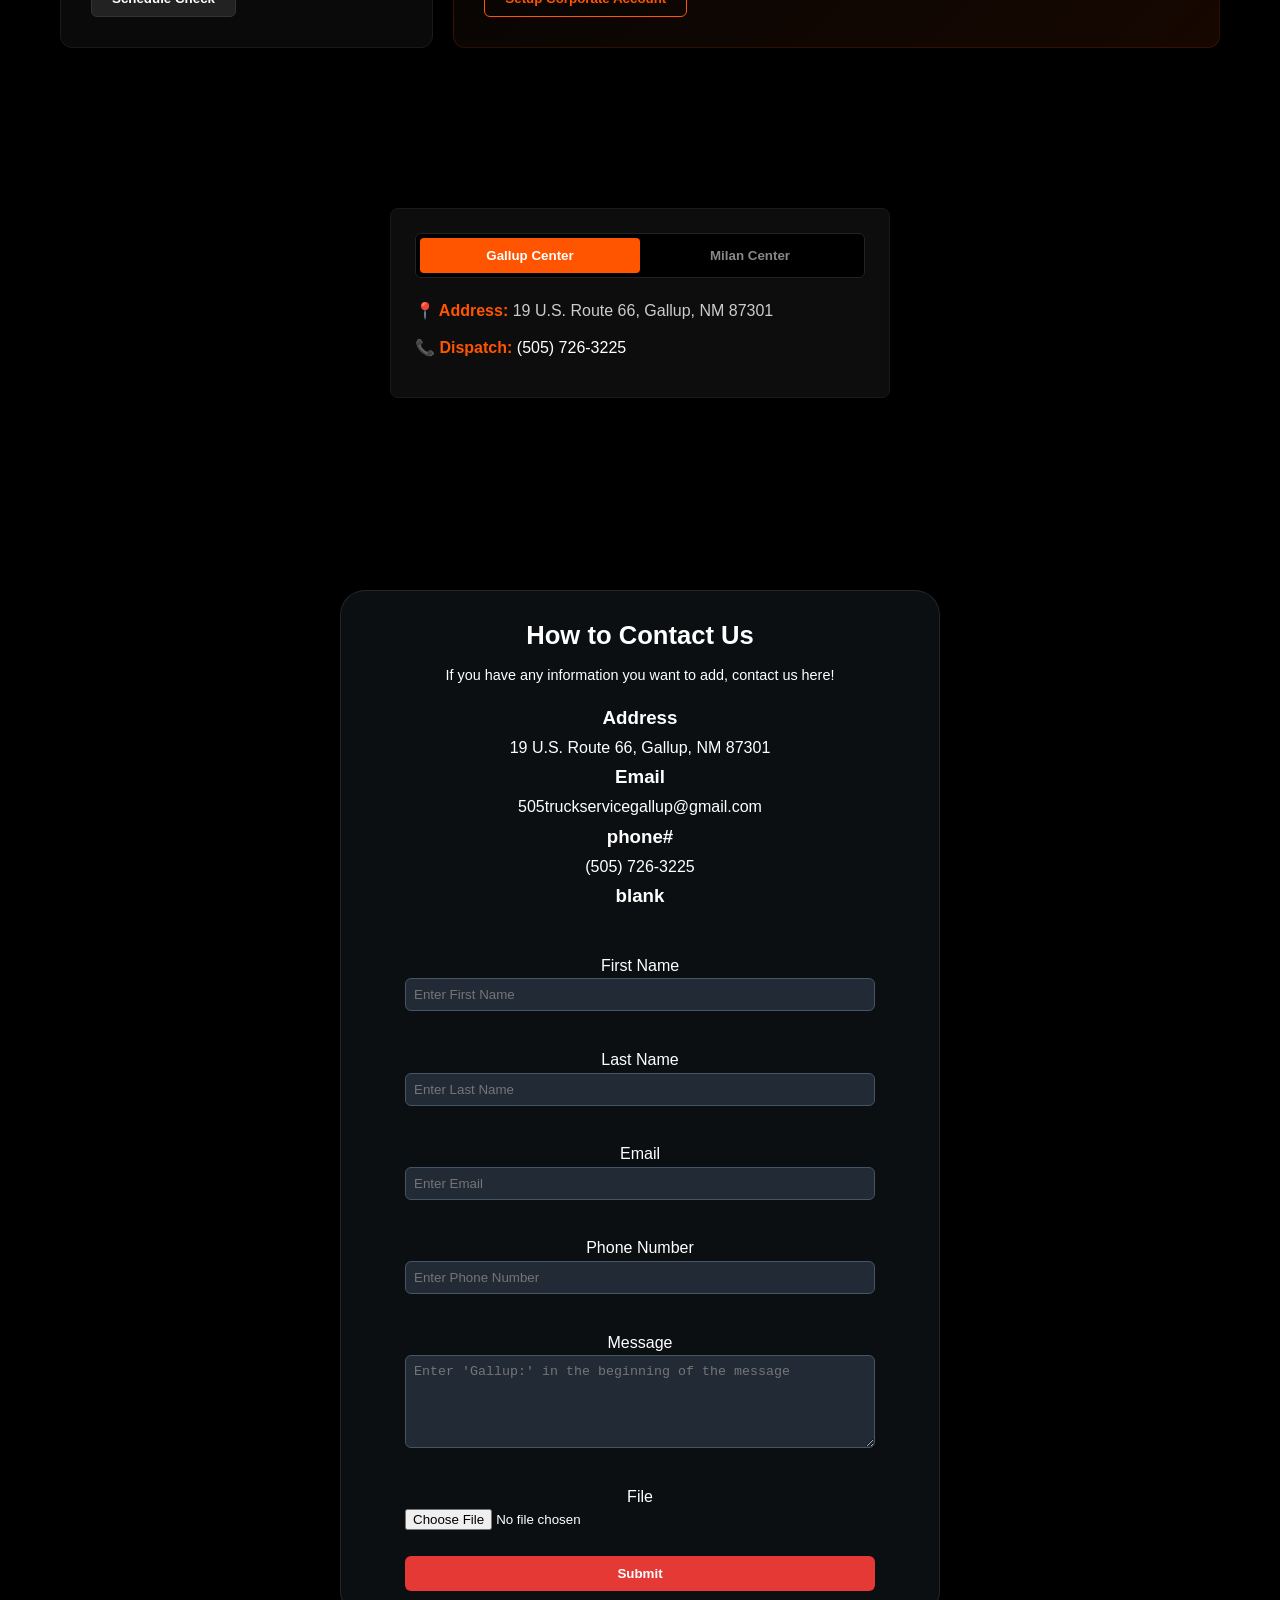
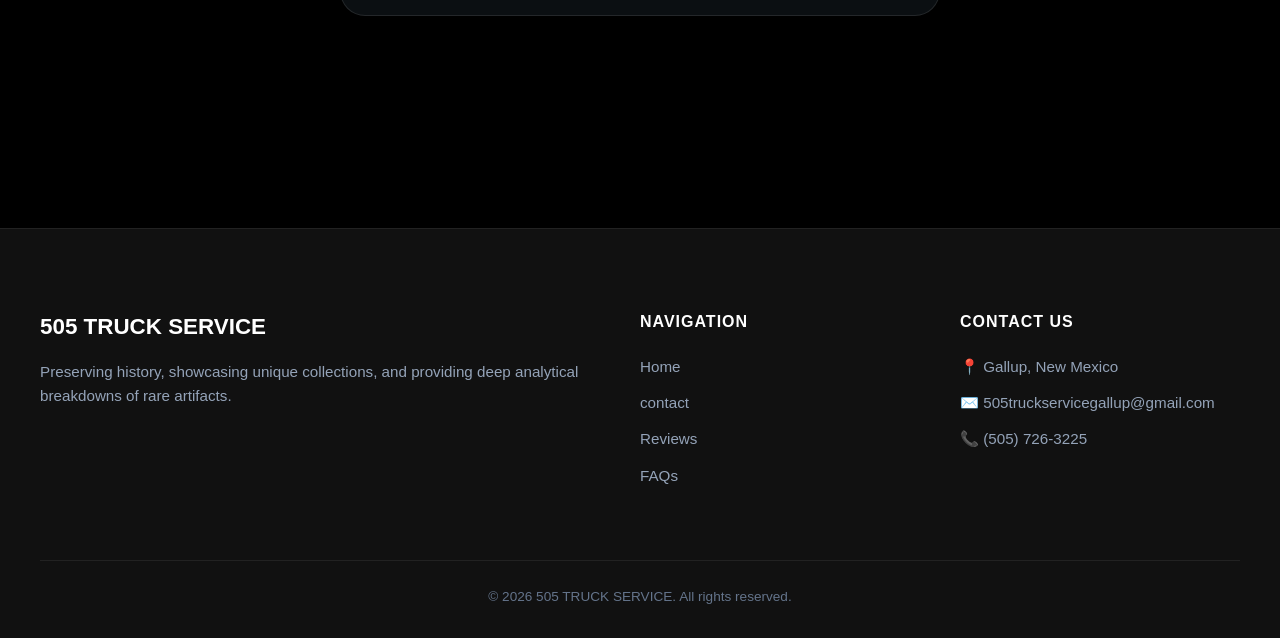
==== commit 93a372d8: "Add files via upload" ====
--- a/index.html
+++ b/index.html
@@ -6,7 +6,7 @@
     <link rel="shortcut icon" href="./images/pic-truck.png" type="image/x-icon">
     <title>505 Truck Service | Gallup</title>
     <meta name="discription" content="Affordable and professional truck service by 505 Truck Service. we offer diesel">
-    <link rel="stylesheet" href="style.css">
+    <link rel="stylesheet" href="styles.css">
 </head>
 <body>
 
@@ -52,6 +52,8 @@
 
     </main>
 
+    
+
     <header class="hero-image-layout">
         <div class="title-container">
             <h1 class="accent-title">Gallup Shop</h1>
@@ -77,35 +79,42 @@
         </div>
         <iframe class="Map" src="https://www.google.com/maps/embed?pb=!1m18!1m12!1m3!1d3248.118352145671!2d-108.84556152320478!3d35.50135163983249!2m3!1f0!2f0!3f0!3m2!1i1024!2i768!4f13.1!3m3!1m2!1s0x872520f0741c3bcf%3A0x26e3828091b73e95!2s19%20U.S.%20Route%2066%2C%20Gallup%2C%20NM%2087301!5e0!3m2!1sen!2sus!4v1780414681601!5m2!1sen!2sus" width="500" height="350" style="border:0;" allowfullscreen="" loading="lazy" referrerpolicy="no-referrer-when-downgrade"></iframe>
     </section>
-    <section class="services-section">
-        <div class="services-header">
-            <span class="subtitle">USED / NEW TIRES</span>
-            <h2>Our most common tires.</h2>
-        </div>
-
-        <div class="services-grid" id="service">
-            <div class="service-card">
+
+    <section class="info-section">
+        <div class="section-title">
+            <h2>USED/NEW TIRES</h2>
+            <p>Our Most Common Tires</p>
+        </div>
+
+        <div class="card-grid">
+            <div class="info-card">
                 <div class="card-image">
-                    <img src="./images/trailer.jpeg" alt="Request Roadside Repair">
-                </div>
-                <h3>Trailer Tire</h3>
-                <p>The size will very but the most common size is 295/75R 22.5, 11R 22.5, and 255 / 70R 22.5</p>
-            </div>
-
-            <div class="service-card">
+                    <img src="./images/trailer.jpeg" alt="Running Shoes">
+                </div>
+                <div class="card-details">
+                    <h3>Trailer Tire</h3>
+                    <p>The size will very but the most common size is 295/75R 22.5, 11R 22.5, and 255 / 70R 22.5.</p>
+                </div>
+            </div>
+
+            <div class="info-card">
                 <div class="card-image">
-                    <img src="./images/Steer.jpeg" alt="We Bring the Tools to You">
-                </div>
-                <h3>Steer Tire</h3>
-                <p>The size will very but the most common size is 295/75R 22.5, 11R 22.5, and 255 / 70R 22.5</p>
-            </div>
-
-            <div class="service-card">
+                    <img src="./images/Steer.jpeg" alt="Apparel">
+                </div>
+                <div class="card-details">
+                    <h3>Steer Tire</h3>
+                    <p>The size will very but the most common size is 295/75R 22.5, 11R 22.5, and 255 / 70R 22.5.</p>
+                </div>
+            </div>
+
+            <div class="info-card">
                 <div class="card-image">
-                    <img src="./images/Drive.jpeg" alt="You're Back on the Road Fast">
-                </div>
-                <h3>Drive Tire</h3>
-                <p>The size will very but the most common size is 295/75R 22.5, 11R 22.5, and 255 / 70R 22.5</p>
+                    <img src="./images/Drive.jpeg" alt="Sustainability">
+                </div>
+                <div class="card-details">
+                    <h3>Drive Tire</h3>
+                    <p>The size will very but the most common size is 295/75R 22.5, 11R 22.5, and 255 / 70R 22.5.</p>
+                </div>
             </div>
         </div>
     </section>
@@ -248,25 +257,55 @@
         </div>
     </section>
 
-    <h1 class="Road-title">Benefits</h1>
-
-    <div class="glow-grid">
-        <div class="glow-card">
-            <div class="card-icon">📁</div>
-            <h3>Best rating</h3>
-            <p>505 Truck Service has the best service, ratings, and prices in town. 505 Truck Service provides the best, low cost, affordable prices in all of Gallup. The service is the best in town, the workers work fast so you'll be able to get back on the road as soon as possible. Unlike other shops, 505 Truck Service will NOT add unnecessary part or charges to your invoice!</p>
-        </div>
-        <div class="glow-card">
-            <div class="card-icon">🛡️</div>
-            <h3>Back on the Road as Soon as Possible</h3>
-            <p>505 Truck Service will get your vehicle back on the road as soon as possible. 505 Truck Service will provide the best service and results on your vehicle!</p>
-        </div>
-        <div class="glow-card">
-            <div class="card-icon">🌐</div>
-            <h3>Customer Lounge</h3>
-            <p>Customers are allowed to go upstairs to the customer lounge and relax. They have access to the vending machine, very nice air conditioning, and massage chair.</p>
-        </div>
-    </div>
+    <h1 class="Road-title">Why Choose 505 Truck Service?</h1>
+
+    <section class="nk-accordion-section">
+        <div class="nk-accordion-container">
+            
+            <div class="nk-accordion-left">
+                <span class="nk-accordion-badge">505 Truck Service</span>
+                <h2 class="nk-accordion-heading">Benefits</h2>
+                <p class="nk-accordion-subtext"></p>
+            </div>
+
+            <div class="nk-accordion-right">
+                
+                <div class="nk-accordion-item nk-active">
+                    <div class="nk-accordion-header">
+                        <span class="nk-accordion-num">01</span>
+                        <h3>Best Ratings</h3>
+                        <span class="nk-accordion-icon">&plus;</span>
+                    </div>
+                    <div class="nk-accordion-body">
+                        <p>505 Truck Service has the best service, ratings, and prices in town. 505 Truck Service provides the best, low cost, affordable prices in all of Gallup. The service is the best in town, the workers work fast so you'll be able to get back on the road as soon as possible. Unlike other shops, 505 Truck Service will NOT add unnecessary part or charges to your invoice!</p>
+                    </div>
+                </div>
+
+                <div class="nk-accordion-item">
+                    <div class="nk-accordion-header">
+                        <span class="nk-accordion-num">02</span>
+                        <h3>Back on the Road</h3>
+                        <span class="nk-accordion-icon">&plus;</span>
+                    </div>
+                    <div class="nk-accordion-body">
+                        <p>505 Truck Service will get your vehicle back on the road as soon as possible. 505 Truck Service will provide the best service and results on your vehicle!</p>
+                    </div>
+                </div>
+
+                <div class="nk-accordion-item">
+                    <div class="nk-accordion-header">
+                        <span class="nk-accordion-num">03</span>
+                        <h3>Customer Lounge</h3>
+                        <span class="nk-accordion-icon">&plus;</span>
+                    </div>
+                    <div class="nk-accordion-body">
+                        <p>Customers are allowed to go upstairs to the customer lounge and relax. They have access to the vending machine, very nice air conditioning, and massage chair.</p>
+                    </div>
+                </div>
+
+            </div>
+        </div>
+    </section>
 
     <section class="premium-enhancements">
     
@@ -371,6 +410,79 @@
         <div class="toast-text">
             <p id="toastMessage">Someone from New York just viewed a documentary archive.</p>
             <span id="toastTime">Just now</span>
+        </div>
+    </div>
+
+    <section class="bento-container">
+        <h2 class="section-title">Our Fleet & Tire Services</h2>
+        
+        <div class="bento-grid">
+            <div class="bento-card featured-card position-pulse" data-service="24/7 Emergency Roadside">
+                <div class="card-badge">Live Dispatch</div>
+                <div class="card-content">
+                    <h3>Roadside Assistance</h3>
+                    <p>Heavy-duty towing, tire blowouts, and mechanical breakdowns managed instantly across Gallup and Milan.</p>
+                    <button class="bento-btn primary-btn">Request Immediate Dispatch</button>
+                </div>
+            </div>
+
+            <div class="bento-card standard-card" data-service="Commercial Steer Tires">
+                <div class="card-content">
+                    <div class="icon-wrap">🛞</div>
+                    <h3>Steer & Drive Tires</h3>
+                    <p>Premium commercial tire inventory fitted for long-haul durability.</p>
+                    <button class="bento-btn secondary-btn">View Inventory</button>
+                </div>
+            </div>
+
+            <div class="bento-card standard-card" data-service="Fleet PM Inspections">
+                <div class="card-content">
+                    <div class="icon-wrap">📋</div>
+                    <h3>Preventative Maintenance</h3>
+                    <p>DOT inspections, brake checks, and system diagnostics to keep your fleet operational.</p>
+                    <button class="bento-btn secondary-btn">Schedule Check</button>
+                </div>
+            </div>
+
+            <div class="bento-card split-action-card" data-service="National Accounts">
+                <div class="card-content">
+                    <h3>Manage National Fleet Accounts?</h3>
+                    <p>We streamline billing and priority scheduling for logistics managers across New Mexico.</p>
+                    <button class="bento-btn accent-btn">Setup Corporate Account</button>
+                </div>
+            </div>
+        </div>
+    </section>
+
+    <div id="uxContextModal" class="modal-overlay">
+        <div class="modal-surface">
+            <button id="closeModalBtn" class="modal-close">&times;</button>
+            <div class="modal-body">
+                <span class="modal-accent-tag">Quick Action</span>
+                <h4 id="modalServiceTitle">Service Inquiries</h4>
+                <p>Connect immediately with our regional service technicians for assistance.</p>
+                <div class="modal-actions">
+                    <a href="tel:5057263225" class="modal-link-btn">📞 Call Gallup Hub</a>
+                    <a href="tel:5052909862" class="modal-link-btn">📞 Call Milan Hub</a>
+                </div>
+            </div>
+        </div>
+    </div>
+
+    <div class="branch-selector-container">
+        <div class="toggle-track">
+            <button class="toggle-btn active" data-target="gallup">Gallup Center</button>
+            <button class="toggle-btn" data-target="milan">Milan Center</button>
+        </div>
+
+        <div class="branch-details active" id="details-gallup">
+            <div class="detail-row"><span>📍 Address:</span> 19 U.S. Route 66, Gallup, NM 87301</div>
+            <div class="detail-row"><span>📞 Dispatch:</span> <a href="tel:5057263225">(505) 726-3225</a></div>
+        </div>
+
+        <div class="branch-details" id="details-milan">
+            <div class="detail-row"><span>📍 Address:</span> 712 U.S. Route 66, Milan, NM 87021</div>
+            <div class="detail-row"><span>📞 Dispatch:</span> <a href="tel:5052909862">(505) 290-9862</a></div>
         </div>
     </div>
 
@@ -485,6 +597,6 @@
   }
   window.onload = loadWebsiteData;
 </script>
-<script src="node.js"></script>
+<script src="script.js"></script>
 </body>
 </html>
--- a/styles.css
+++ b/styles.css
@@ -0,0 +1,2129 @@
+/* --- Reset & Global Styles --- */
+@media (max-width: 768px) {
+  html, body {
+    width: 1200px;
+    overflow-x: hidden;
+  }
+
+  body {
+    transform: scale(0.8);
+    transform-origin: top left;
+  }
+}
+
+* {
+    margin: 0;
+    padding: 0;
+    box-sizing: border-box;
+    text-decoration: none;
+}
+
+body {
+    font-family: Arial, sans-serif;
+    background-color: #000000; /* Main layout change: Black background */
+    color: #ffffff;            /* Main layout change: White default text */
+    line-height: 1.6;
+    text-decoration: none;
+    position: relative;
+    min-height: 100vh;
+    z-index: 0;
+}
+
+/* --- Blurred Background Watermark Logo --- */
+body::before {
+    content: "";
+    position: fixed;           /* Keeps the background fixed while scrolling */
+    top: 0;
+    left: 0;
+    width: 100%;
+    height: 100%;
+    background-image: url('./images/pic-truck.png'); 
+    background-repeat: no-repeat;
+    background-position: center;
+    background-size: 55%;     /* Adjust this percentage to scale logo size */
+    filter: blur(0px);         /* Adjust pixel amount to alter blur strength */
+    opacity: 0.12;             /* Subtle opacity to look clean under text */
+    z-index: -1;               /* Places it behind all website elements */
+    pointer-events: none;      /* Prevents it from hijacking link/button clicks */
+}
+
+.content-wrapper {
+    max-width: 1200px;
+    margin: 120px auto 60px auto;
+    padding: 0 20px;
+}
+
+.navbar {
+    position: fixed;
+    top: 0;
+    left: 0;
+    width: 100%;
+    background-color: #111111; /* Changed to dark theme navbar */
+    border-bottom: 1px solid #222222;
+    box-shadow: 0 2px 10px rgba(0, 0, 0, 0.5);
+    z-index: 1000;
+}
+
+.nav-container {
+    display: flex;
+    justify-content: space-between;
+    align-items: center;
+    max-width: 1400px;
+    margin: 0 auto;
+    padding: 15px 40px;
+}
+
+.logo img {
+    max-height: 50px;
+    width: auto;
+    display: block;
+}
+
+.nav-links {
+    display: flex;
+    list-style: none;
+    gap: 20px; 
+}
+
+.nav-links a {
+    text-decoration: none;
+    color: #ffffff; /* Changed link color to white */
+    font-weight: bold;
+    transition: color 0.2s ease;
+}
+
+.nav-links a:hover {
+    color: #e53935;
+}
+
+.nav-spacer {
+    width: 150px; 
+}
+
+.hero-banner {
+    width: 100vw;
+    position: relative;
+    left: 50%;
+    right: 50%;
+    margin-left: -50vw;
+    margin-right: -50vw;
+    height: 300px;
+    background-color: #000000;
+    overflow: hidden;
+    margin-bottom: 50px;
+    display: flex;
+    justify-content: center;
+    align-items: center;
+}
+
+.hero-banner img {
+    width: 100%;
+    height: 100%;
+    object-fit: contain; 
+}
+
+.documentary-section {
+    display: grid;
+    grid-template-columns: 1fr 1fr; 
+    gap: 40px;
+    align-items: center;
+    background-color: #11161a; /* Dark box container */
+    padding: 40px;
+    border-radius: 8px;
+    border: 1px solid rgba(255, 255, 255, 0.05);
+    box-shadow: 0 4px 6px rgba(0,0,0,0.3);
+    margin-bottom: 50px;
+}
+
+.doc-text {
+    display: flex;
+    flex-direction: column;
+    justify-content: center;
+}
+
+.doc-text h2 {
+    margin-bottom: 15px;
+    font-size: 2rem;
+    color: #ffffff;
+}
+
+.doc-text p {
+    color: #cbd5e1;
+}
+
+.doc-image img {
+    width: 100%;
+    height: auto;
+    max-height: 350px;
+    object-fit: cover;
+    border-radius: 6px;
+}
+
+.Contact_pl {
+    background: rgba(17, 22, 26, 0.7); /* Deep dark background matching theme */
+    color: white;
+    text-align: center;
+    padding: 1.5rem 4rem; 
+    width: 100%; 
+    max-width: 600px; 
+    margin: 2rem auto; 
+    border-radius: 25px;
+    border: 1px solid rgba(255, 255, 255, 0.1);
+    box-shadow: 0 8px 32px rgba(0, 0, 0, 0.5);
+}
+
+.Contact_pl h2 {
+    text-align: center;
+    font-size: 1.6rem;
+    margin-bottom: 0.5rem; 
+}
+
+.Contact_pl p {
+    font-size: 0.9rem;
+    margin-bottom: 1rem; 
+}
+
+.personal {
+    display: flex;
+    flex-direction: column;
+    align-items: center;
+    gap: 2px; 
+    margin-bottom: 1rem;
+}
+
+.real {
+    display: flex;
+    flex-direction: column;
+    justify-content: left;
+    margin-right: auto;
+    width: 100%;
+}
+
+.real input[type="text"],
+.real input[type="email"],
+.real textarea {
+    background-color: #222b35;
+    border: 1px solid #445566;
+    color: #ffffff;
+    padding: 8px;
+    border-radius: 6px;
+    margin-bottom: 10px;
+}
+
+.real input[type="submit"] {
+    background-color: #e53935;
+    color: white;
+    border: none;
+    padding: 10px;
+    border-radius: 6px;
+    cursor: pointer;
+    font-weight: bold;
+}
+
+.front {
+    width: 100%;
+    height: 450px; 
+    background-color: #0c1013; /* Dark background grid layout */
+    background-image: 
+        linear-gradient(to right, rgba(255,255,255,0.02) 1px, transparent 1px),
+        linear-gradient(to bottom, rgba(255,255,255,0.02) 1px, transparent 1px);
+    background-size: 50% 100%; 
+    background-position: center;
+    position: relative;
+    overflow: hidden;
+    border-radius: 8px;
+    margin-bottom: 50px;
+    display: flex;
+    justify-content: center;
+    align-items: center;
+}
+
+.front-bg-text {
+    font-family: 'Arial Black', Impact, sans-serif;
+    font-size: 4.5rem;
+    font-weight: 900;
+    line-height: 0.9;
+    color: #ffffff; /* Darkened display font for clear background rendering */
+    text-align: center;
+    text-transform: uppercase;
+    letter-spacing: -2px;
+    user-select: none;
+    z-index: 1;
+}
+
+.front-fg-image {
+    position: absolute;
+    bottom: -20px;
+    max-height: 75%;
+    width: auto;
+    object-fit: contain;
+    z-index: 2;
+    filter: drop-shadow(0px 10px 20px rgba(0, 0, 0, 0.5)); 
+}
+
+.Map-gallup {
+    border: 1px solid rgba(255, 255, 255, 0.1);
+    display: flex;
+    align-items: center; 
+    justify-content: center;
+    gap: 5em;
+    padding: 4rem;
+    margin: 4rem auto;
+    max-width: 1200px;
+    border-radius: 30px;
+    background-color: #11161a; /* Converted white to theme dark */
+    height: 600px;
+}
+
+.Map-box {
+    align-items: center;
+    justify-content: center;
+    text-align: center;
+    padding: 2rem;
+}
+
+.Map-box h1 {
+    font-size: 3em;
+    color: #ffffff; /* Flipped map description header to white */
+}
+
+.Map-box p {
+    font-size: 1.2em;
+    color: #cbd5e1;
+}
+
+.Map {
+    border-radius: 2em;
+    border: none;
+    width: 1500px;
+    height: 500px;
+    right: 40px;
+    transition: 0.3s ease-in-out;
+}
+
+.Map:hover {
+    transform: scale(1.1);
+    opacity: 1;
+}
+
+.services-section {
+    max-width: 1200px;
+    margin: 60px auto;
+    padding: 0 20px;
+    font-family: Arial, sans-serif;
+    color: #ffffff; /* Text update to white */
+}
+
+.services-header {
+    text-align: center;
+    margin-bottom: 50px;
+}
+
+.services-header .subtitle {
+    display: block;
+    color: #e53935;
+    font-size: 0.85rem;
+    font-weight: bold;
+    text-transform: uppercase;
+    letter-spacing: 2px;
+    margin-bottom: 15px;
+}
+
+.services-header h2 {
+    font-size: 2.5rem;
+    font-weight: bold;
+    line-height: 1.2;
+    max-width: 800px;
+    margin: 0 auto;
+}
+
+.services-grid {
+    display: grid;
+    grid-template-columns: repeat(3, 1fr);
+    gap: 30px;
+}
+
+.service-card {
+    display: flex;
+    flex-direction: column;
+}
+
+.service-card .card-image {
+    width: 100%;
+    height: 250px;
+    border-radius: 12px;
+    overflow: hidden;
+    margin-bottom: 20px;
+}
+
+.service-card .card-image img {
+    width: 100%;
+    height: 100%;
+    object-fit: cover;
+}
+
+.service-card h3 {
+    font-size: 1.4rem;
+    font-weight: bold;
+    margin-bottom: 15px;
+    line-height: 1.3;
+    color: #ffffff;
+}
+
+.service-card p {
+    font-size: 0.95rem;
+    color: #94a3b8; /* Balanced readability gray */
+    line-height: 1.6;
+}
+
+.testimonials-section {
+    max-width: 800px;
+    margin: 60px auto;
+    padding: 40px 20px;
+    background-color: #11161a; /* Changed card container to dark gray */
+    border: 1px solid rgba(255, 255, 255, 0.05);
+    border-radius: 16px;
+    box-shadow: 0 10px 30px rgba(0, 0, 0, 0.4);
+    font-family: Arial, sans-serif;
+    text-align: center;
+}
+
+.testimonials-header h2 {
+    font-size: 2rem;
+    color: #ffffff; /* Flipped header to white */
+    margin-bottom: 30px;
+    font-weight: bold;
+}
+
+.testimonial-container {
+    position: relative;
+    min-height: 280px;
+    display: flex;
+    flex-direction: column;
+    justify-content: center;
+    align-items: center;
+}
+
+.testimonial-slide {
+    display: none;
+    opacity: 0;
+    transition: opacity 0.5s ease-in-out;
+    width: 100%;
+    max-width: 650px;
+}
+
+.testimonial-slide.active {
+    display: block;
+    opacity: 1;
+}
+
+.stars {
+    color: #ffb400;
+    font-size: 1.4rem;
+    margin-bottom: 15px;
+}
+
+.quote {
+    font-size: 1.15rem;
+    color: #cbd5e1; /* Made quote lighter for contrast */
+    line-height: 1.6;
+    font-style: italic;
+    margin-bottom: 25px;
+}
+
+.client-info {
+    display: flex;
+    align-items: center;
+    justify-content: center;
+    gap: 15px;
+}
+
+.client-info img {
+    width: 60px;
+    height: 60px;
+    border-radius: 50%;
+    object-fit: cover;
+    background-color: #222;
+}
+
+.client-info h4 {
+    font-size: 1rem;
+    color: #ffffff;
+    font-weight: bold;
+    margin: 0;
+    text-align: left;
+}
+
+.client-info span {
+    display: block;
+    font-size: 0.85rem;
+    color: #94a3b8;
+    text-align: left;
+}
+
+.testimonial-controls {
+    display: flex;
+    gap: 15px;
+    margin-top: 30px;
+}
+
+.control-btn {
+    background: #222b35;
+    border: none;
+    width: 40px;
+    height: 40px;
+    border-radius: 50%;
+    font-size: 1.2rem;
+    cursor: pointer;
+    display: flex;
+    align-items: center;
+    justify-content: center;
+    transition: background 0.2s ease, color 0.2s ease;
+    color: #ffffff;
+}
+
+.control-btn:hover {
+    background: #e53935;
+    color: #ffffff;
+}
+
+/* --- Stats Grid Section --- */
+.stats-container {
+    display: grid;
+    grid-template-columns: repeat(3, 1fr);
+    gap: 25px;
+    max-width: 1200px;
+    margin: 50px auto;
+    padding: 0 20px;
+}
+
+.stat-card {
+    background: linear-gradient(135deg, #11161a, #0c1013); /* Inverted profile gradient */
+    padding: 30px 20px;
+    border-radius: 16px;
+    text-align: center;
+    box-shadow: 0 4px 20px rgba(0, 0, 0, 0.4);
+    border: 1px solid rgba(255, 255, 255, 0.05);
+    transition: transform 0.3s ease;
+}
+
+.stat-card:hover {
+    transform: translateY(-5px);
+}
+
+.stat-number {
+    display: block;
+    font-size: 2.5rem;
+    font-weight: 800;
+    color: #ffffff;
+    margin-bottom: 5px;
+    letter-spacing: -1px;
+}
+
+.stat-label {
+    font-size: 0.95rem;
+    color: #94a3b8;
+    text-transform: uppercase;
+    letter-spacing: 1px;
+    font-weight: 600;
+}
+
+/* --- FAQ Accordion Section --- */
+.faq-container {
+    max-width: 700px;
+    margin: 60px auto;
+    padding: 0 20px;
+    font-family: Arial, sans-serif;
+}
+
+.faq-container h3 {
+    text-align: center;
+    font-size: 1.8rem;
+    margin-bottom: 25px;
+    color: #ffffff;
+}
+
+.faq-item {
+    background: #11161a;
+    margin-bottom: 12px;
+    border-radius: 8px;
+    box-shadow: 0 2px 8px rgba(0,0,0,0.3);
+    overflow: hidden;
+    border: 1px solid rgba(255, 255, 255, 0.05);
+}
+
+.faq-question {
+    width: 100%;
+    padding: 18px 20px;
+    text-align: left;
+    background: none;
+    border: none;
+    font-size: 1.05rem;
+    font-weight: 600;
+    color: #ffffff;
+    cursor: pointer;
+    display: flex;
+    justify-content: space-between;
+    align-items: center;
+    transition: background 0.2s ease;
+}
+
+.faq-question:hover {
+    background: #1e262f;
+}
+
+.faq-question::after {
+    content: '+';
+    font-size: 1.3rem;
+    color: #94a3b8;
+    transition: transform 0.3s ease;
+}
+
+.faq-item.active .faq-question::after {
+    transform: rotate(45deg);
+}
+
+.faq-answer {
+    max-height: 0;
+    overflow: hidden;
+    transition: max-height 0.3s cubic-bezier(0, 1, 0, 1);
+    background: #0c1013;
+}
+
+.faq-answer p {
+    padding: 0 20px 20px 20px;
+    color: #cbd5e1;
+    line-height: 1.6;
+    font-size: 0.95rem;
+}
+
+.faq-item.active .faq-answer {
+    max-height: 1000px;
+    transition: max-height 0.3s cubic-bezier(1, 0, 1, 0);
+}
+
+/* --- Floating Call-To-Action (CTA) --- */
+.floating-cta {
+    position: fixed;
+    bottom: 30px;
+    right: 30px;
+    background-color: #ffffff; /* Flipped button background to standout against black layer */
+    color: #111111;
+    padding: 12px 20px;
+    border-radius: 30px;
+    text-decoration: none;
+    display: flex;
+    align-items: center;
+    gap: 8px;
+    font-weight: bold;
+    font-size: 0.9rem;
+    box-shadow: 0 10px 25px rgba(0, 0, 0, 0.4);
+    z-index: 999;
+    transition: transform 0.2s ease, background-color 0.2s ease;
+}
+
+.floating-cta:hover {
+    transform: scale(1.05);
+    background-color: #e53935;
+    color: #ffffff;
+}
+
+/* --- Live Chat Widget (Bottom Left) --- */
+.chat-widget {
+    position: fixed;
+    bottom: 30px;
+    left: 30px;
+    z-index: 2000;
+    font-family: Arial, sans-serif;
+}
+
+.chat-bubble {
+    width: 56px;
+    height: 56px;
+    background-color: #ffffff; /* Swapped layout colors */
+    color: #111111;
+    border: none;
+    border-radius: 50%;
+    cursor: pointer;
+    display: flex;
+    align-items: center;
+    justify-content: center;
+    box-shadow: 0 4px 16px rgba(0, 0, 0, 0.4);
+    transition: transform 0.2s ease, background-color 0.2s ease;
+}
+
+.chat-bubble:hover {
+    transform: scale(1.05);
+    background-color: #e53935;
+    color: white;
+}
+
+.chat-window {
+    position: absolute;
+    bottom: 70px;
+    left: 0;
+    width: 320px;
+    height: 400px;
+    background-color: #11161a; /* Darkened chat bubble window block */
+    border: 1px solid #2d3748;
+    border-radius: 12px;
+    box-shadow: 0 8px 24px rgba(0, 0, 0, 0.4);
+    display: flex;
+    flex-direction: column;
+    overflow: hidden;
+    opacity: 0;
+    transform: translateY(20px) scale(0.95);
+    pointer-events: none;
+    transition: opacity 0.3s cubic-bezier(0.16, 1, 0.3, 1), transform 0.3s cubic-bezier(0.16, 1, 0.3, 1);
+}
+
+.chat-widget.chat-open .chat-window {
+    opacity: 1;
+    transform: translateY(0) scale(1);
+    pointer-events: auto;
+}
+
+.chat-header {
+    background-color: #0c1013;
+    color: #ffffff;
+    padding: 15px;
+    display: flex;
+    justify-content: space-between;
+    align-items: center;
+}
+
+.chat-status {
+    display: flex;
+    align-items: center;
+    gap: 8px;
+}
+
+.status-dot {
+    width: 8px;
+    height: 8px;
+    background-color: #4caf50;
+    border-radius: 50%;
+}
+
+.chat-header h4 {
+    margin: 0;
+    font-size: 0.95rem;
+    font-weight: 600;
+}
+
+.close-chat {
+    background: none;
+    border: none;
+    color: #ffffff;
+    font-size: 1.5rem;
+    cursor: pointer;
+    line-height: 1;
+}
+
+.chat-body {
+    flex: 1;
+    padding: 15px;
+    background-color: #171e24;
+    overflow-y: auto;
+    display: flex;
+    flex-direction: column;
+    gap: 10px;
+}
+
+.message {
+    max-width: 80%;
+    padding: 10px 14px;
+    border-radius: 8px;
+    font-size: 0.9rem;
+    line-height: 1.4;
+}
+
+.system-msg {
+    background-color: #222b35;
+    color: #e2e8f0;
+    align-self: flex-start;
+    border-top-left-radius: 2px;
+}
+
+.user-msg {
+    background-color: #e53935;
+    color: #ffffff;
+    align-self: flex-end;
+    border-top-right-radius: 2px;
+}
+
+.chat-footer {
+    padding: 10px 15px;
+    background-color: #11161a;
+    border-top: 1px solid #2d3748;
+    display: flex;
+    gap: 10px;
+    align-items: center;
+}
+
+.chat-footer input {
+    flex: 1;
+    border: none;
+    background: transparent;
+    outline: none;
+    font-size: 0.9rem;
+    color: white;
+    padding: 8px 0;
+}
+
+.chat-footer button {
+    background: none;
+    border: none;
+    color: #ffffff;
+    cursor: pointer;
+    display: flex;
+    align-items: center;
+    justify-content: center;
+    padding: 4px;
+    transition: color 0.2s ease;
+}
+
+.chat-footer button:hover {
+    color: #e53935;
+}
+
+.activity-toast {
+    position: fixed;
+    bottom: 30px;
+    right: -350px; 
+    background: #11161a;
+    padding: 15px 20px;
+    border-radius: 12px;
+    box-shadow: 0 10px 30px rgba(0,0,0,0.4);
+    display: flex;
+    align-items: center;
+    gap: 12px;
+    z-index: 3000;
+    border: 1px solid rgba(255, 255, 255, 0.05);
+    border-left: 4px solid #e53935;
+    transition: right 0.5s cubic-bezier(0.16, 1, 0.3, 1);
+    font-family: Arial, sans-serif;
+    max-width: 320px;
+}
+
+.activity-toast.show {
+    right: 30px; 
+}
+
+.toast-icon {
+    font-size: 1.3rem;
+}
+
+.toast-text p {
+    font-size: 0.85rem;
+    color: #ffffff;
+    margin: 0;
+    font-weight: 600;
+    line-height: 1.3;
+}
+
+.toast-text span {
+    font-size: 0.75rem;
+    color: #94a3b8;
+}
+
+.glow-grid {
+    display: grid;
+    grid-template-columns: repeat(3, 1fr);
+    gap: 25px;
+    max-width: 1200px;
+    margin: 50px auto;
+    padding: 0 20px;
+    font-family: Arial, sans-serif;
+}
+
+.glow-card {
+    background: #11161a;
+    color: #ffffff;
+    padding: 35px 25px;
+    border-radius: 16px;
+    position: relative;
+    border: 1px solid rgba(255, 255, 255, 0.08);
+    transition: transform 0.3s ease, border-color 0.3s ease;
+}
+
+.glow-card::before {
+    content: '';
+    position: absolute;
+    top: -1px; left: -1px; right: -1px; bottom: -1px;
+    border-radius: 16px;
+    background: linear-gradient(135deg, #e53935, #ff7300);
+    z-index: -1;
+    opacity: 0;
+    transition: opacity 0.3s ease;
+}
+
+.glow-card:hover {
+    transform: translateY(-5px);
+    border-color: transparent;
+}
+
+.glow-card:hover::before {
+    opacity: 1;
+}
+
+.card-icon {
+    font-size: 2rem;
+    margin-bottom: 20px;
+}
+
+.glow-card h3 {
+    font-size: 1.35rem;
+    margin-bottom: 12px;
+    font-weight: 700;
+    letter-spacing: -0.5px;
+}
+
+.glow-card p {
+    font-size: 0.95rem;
+    color: #94a3b8;
+    line-height: 1.6;
+}
+
+.line-grid {
+    display: grid;
+    grid-template-columns: repeat(3, 1fr);
+    gap: 30px;
+    max-width: 1200px;
+    margin: 50px auto;
+    padding: 0 20px;
+    font-family: Arial, sans-serif;
+}
+
+.line-card {
+    background: #11161a; /* Converted background layout */
+    padding: 40px 30px;
+    border-radius: 12px;
+    box-shadow: 0 4px 6px -1px rgba(0, 0, 0, 0.3);
+    position: relative;
+    overflow: hidden;
+    border: 1px solid rgba(255, 255, 255, 0.05);
+    transition: box-shadow 0.3s ease;
+}
+
+.line-card::after {
+    content: '';
+    position: absolute;
+    left: 0;
+    top: 0;
+    height: 100%;
+    width: 4px;
+    background-color: #e53935;
+    transform: scaleY(0);
+    transition: transform 0.3s ease;
+    transform-origin: bottom;
+}
+
+.line-card:hover {
+    box-shadow: 0 20px 25px -5px rgba(0, 0, 0, 0.5);
+}
+
+.line-card:hover::after {
+    transform: scaleY(1);
+}
+
+.line-card h3 {
+    font-size: 1.2rem;
+    color: #ffffff;
+    margin-bottom: 15px;
+    font-weight: 700;
+}
+
+.line-card p {
+    font-size: 0.95rem;
+    color: #cbd5e1;
+    line-height: 1.6;
+}
+
+.floating-grid {
+    display: grid;
+    grid-template-columns: repeat(3, 1fr);
+    gap: 40px 25px; 
+    max-width: 1200px;
+    margin: 60px auto;
+    padding: 0 20px;
+    font-family: Arial, sans-serif;
+}
+
+.float-card {
+    background: #11161a;
+    padding: 40px 25px 30px 25px;
+    border-radius: 16px;
+    box-shadow: 0 4px 20px rgba(0,0,0,0.3);
+    border: 1px solid rgba(255, 255, 255, 0.05);
+    position: relative;
+    transition: transform 0.3s ease, box-shadow 0.3s ease;
+}
+
+.float-icon {
+    position: absolute;
+    top: -25px;
+    left: 25px;
+    width: 50px;
+    height: 50px;
+    background: #ffffff; /* Flipped layout contrast colors */
+    color: #111111;
+    border-radius: 12px;
+    display: flex;
+    align-items: center;
+    justify-content: center;
+    font-size: 1.5rem;
+    box-shadow: 0 8px 16px rgba(0,0,0,0.3);
+    transition: transform 0.3s ease, background-color 0.3s ease;
+}
+
+.float-card:hover {
+    transform: translateY(-5px);
+    box-shadow: 0 20px 30px rgba(0,0,0,0.5);
+}
+
+.float-card:hover .float-icon {
+    transform: translateY(-5px);
+    background-color: #e53935; 
+    color: #ffffff;
+}
+
+.float-card h3 {
+    font-size: 1.3rem;
+    color: #ffffff;
+    margin-bottom: 12px;
+    font-weight: 700;
+}
+
+.float-card p {
+    font-size: 0.95rem;
+    color: #cbd5e1;
+    line-height: 1.6;
+}
+
+.split-wrapper {
+    display: flex;
+    width: 100%;
+    max-width: 1200px;
+    height: 400px;
+    margin: 50px auto;
+    border-radius: 20px;
+    overflow: hidden;
+    font-family: Arial, sans-serif;
+    box-shadow: 0 10px 30px rgba(0, 0, 0, 0.3);
+}
+
+.split-panel {
+    flex: 1;
+    display: flex;
+    align-items: center;
+    justify-content: center;
+    padding: 40px;
+    transition: flex 0.6s cubic-bezier(0.16, 1, 0.3, 1), background-color 0.3s ease;
+    cursor: pointer;
+    position: relative;
+}
+
+.left-panel {
+    background-color: #11161a;
+    color: #ffffff;
+}
+
+.right-panel {
+    background-color: #1e293b; /* Tweaked to darker slate for proper integration */
+    color: #ffffff;
+}
+
+.split-panel.active {
+    flex: 1.8;
+}
+
+.split-content {
+    max-width: 400px;
+    text-align: center;
+}
+
+.split-content h2 {
+    font-size: 1.8rem;
+    margin-bottom: 15px;
+    font-weight: 700;
+}
+
+.split-content p {
+    font-size: 0.95rem;
+    line-height: 1.6;
+    opacity: 0.8;
+}
+
+/* Base layouts spacer container script */
+section, 
+.services-section, 
+.testimonials-section, 
+.premium-enhancements,
+.glow-grid,
+.line-grid,
+.bento-grid,
+.split-wrapper {
+    margin-top: 100px;       
+    margin-bottom: 100px;    
+    padding-top: 60px;       
+    padding-bottom: 60px;    
+    position: relative;      
+}
+
+.footer-corporate {
+    background-color: #111111; /* Changed footer layout background to black */
+    border-top: 1px solid #222222;
+    padding: 80px 20px 30px 20px;
+    margin-top: 120px; 
+    font-family: Arial, sans-serif;
+}
+
+.footer-container {
+    max-width: 1200px;
+    margin: 0 auto;
+    display: grid;
+    grid-template-columns: 2fr 1fr 1fr;
+    gap: 40px;
+}
+
+.footer-column h3 {
+    font-size: 1.4rem;
+    color: #ffffff; /* Flipped headings to white */
+    margin-bottom: 15px;
+    font-weight: 700;
+}
+
+.footer-column h4 {
+    font-size: 1rem;
+    color: #ffffff;
+    margin-bottom: 20px;
+    font-weight: 700;
+    text-transform: uppercase;
+    letter-spacing: 1px;
+}
+
+.footer-column p {
+    color: #94a3b8;
+    font-size: 0.95rem;
+    line-height: 1.6;
+}
+
+.footer-column ul {
+    list-style: none;
+    padding: 0;
+    margin: 0;
+}
+
+.footer-column ul li {
+    margin-bottom: 12px;
+    color: #94a3b8;
+    font-size: 0.95rem;
+}
+
+.footer-column ul li a {
+    color: #94a3b8;
+    text-decoration: none;
+    transition: color 0.2s;
+}
+
+.footer-column ul li a:hover {
+    color: #e53935;
+}
+
+.footer-bottom {
+    max-width: 1200px;
+    margin: 60px auto 0 auto;
+    padding-top: 25px;
+    border-top: 1px solid #222222;
+    text-align: center;
+}
+
+.footer-bottom p {
+    color: #64748b;
+    font-size: 0.85rem;
+    margin: 0;
+}
+
+.location-banner {
+    background-color: #11161a; /* Changed location banner background to dark */
+    border-bottom: 1px solid #222222;
+    padding: 12px 20px; 
+    margin-top: 80px; 
+    margin-bottom: 1px; 
+    font-family: Arial, sans-serif;
+}
+
+[data-theme="dark"] .location-banner {
+    background-color: #11161a;
+}
+
+.location-banner-content {
+    max-width: 1200px;
+    margin: 0 auto;
+    display: flex;
+    align-items: center;
+    justify-content: center; 
+    gap: 8px;
+}
+
+.location-dot {
+    width: 8px;
+    height: 8px;
+    background-color: #e53935; 
+    border-radius: 50%;
+    display: inline-block;
+}
+
+.location-banner p {
+    font-size: 0.95rem;
+    color: #cbd5e1; /* Clear white rendering */
+    margin: 0;
+}
+
+[data-theme="dark"] .location-banner p {
+    color: #cbd5e1;
+}
+
+.location-banner strong {
+    color: #ffffff;
+    font-weight: 700;
+}
+
+[data-theme="dark"] .location-banner strong {
+    color: #ffffff;
+}
+
+.reveal-grid {
+    display: flex;
+    justify-content: center;
+    padding: 20px;
+    font-family: Arial, sans-serif;
+}
+
+.reveal-card {
+    background: #11161a; /* Inverted sale layout card background */
+    border: 1px solid rgba(255, 255, 255, 0.05);
+    border-radius: 16px;
+    padding: 30px;
+    width: 100%;
+    max-width: 400px;
+    box-shadow: 0 4px 12px rgba(0, 0, 0, 0.3);
+    overflow: hidden;
+    transition: box-shadow 0.3s ease;
+}
+
+.reveal-header {
+    display: flex;
+    justify-content: space-between;
+    align-items: center;
+    margin-bottom: 15px;
+}
+
+.reveal-header h3 {
+    margin: 0;
+    font-size: 1.25rem;
+    color: #ffffff;
+}
+
+.reveal-price {
+    font-size: 1.4rem;
+    font-weight: 800;
+    color: #e53935;
+}
+
+.reveal-summary {
+    color: #94a3b8;
+    font-size: 0.95rem;
+    line-height: 1.5;
+    margin: 0 0 20px 0;
+}
+
+.reveal-hidden-content hr {
+    border: 0;
+    height: 1px;
+    background: #222b35;
+    margin: 15px 0;
+}
+
+.reveal-hidden-content h4 {
+    margin: 0 0 10px 0;
+    font-size: 0.9rem;
+    color: white;
+}
+
+.reveal-hidden-content ul {
+    padding-left: 20px;
+    margin: 0;
+}
+
+.reveal-hidden-content ul li {
+    font-size: 0.85rem;
+    color: #94a3b8;
+    margin-bottom: 8px;
+}
+
+.reveal-card.is-open .reveal-hidden-content {
+    max-height: 500px; 
+    opacity: 1;
+    transition: max-height 0.4s cubic-bezier(1, 0, 1, 0), opacity 0.3s ease;
+}
+
+.reveal-toggle-btn {
+    width: 100%;
+    background: #222b35;
+    color: #ffffff;
+    border: none;
+    padding: 12px;
+    border-radius: 8px;
+    font-weight: bold;
+    cursor: pointer;
+    margin-top: 20px;
+    transition: background 0.2s, color 0.2s;
+}
+
+.reveal-toggle-btn:hover {
+    background: #ffffff;
+    color: #111111;
+}
+
+.hero-image-layout {
+    max-width: 1200px;
+    margin: 40px auto;
+    padding: 0 20px;
+    font-family: Arial, sans-serif;
+}
+
+.title-container {
+    text-align: center;
+    margin-bottom: 30px; 
+}
+
+.accent-title {
+    color: #e53935; 
+    font-size: 2.5rem;
+    font-weight: 800;
+    margin: 0 0 10px 0;
+    letter-spacing: -1px;
+    text-transform: uppercase;
+}
+
+.subtitle-text {
+    color: #cbd5e1;
+    font-size: 1.1rem;
+    margin: 0;
+}
+
+.image-wrapper {
+    width: 100%;
+    height: 450px; 
+    border-radius: 16px;
+    overflow: hidden; 
+    box-shadow: 0 10px 30px rgba(0, 0, 0, 0.4);
+    background-color: #11161a; 
+}
+
+.image-wrapper img {
+    width: 100%;
+    height: 100%;
+    object-fit: cover; 
+    object-position: center; 
+    display: block;
+}
+
+.Road-title {
+    text-align: center;
+    margin: 20px auto;
+    font-family: Arial, sans-serif;
+    color: #e53935;
+    font-size: 2.5rem;
+}
+
+.truck-hero-section {
+    width: 100%;
+    max-width: 1200px;
+    margin: 80px auto;
+    padding: 0 20px;
+    font-family: Arial, sans-serif;
+    overflow: hidden; 
+}
+
+.truck-hero-container {
+    display: flex;
+    align-items: center;
+    justify-content: space-between;
+    gap: 40px;
+}
+
+.truck-text-side {
+    flex: 1;
+    max-width: 500px;
+}
+
+.truck-red-title {
+    color: #e53935; 
+    font-size: 2.8rem;
+    font-weight: 800;
+    margin: 0 0 15px 0;
+    text-transform: uppercase;
+    letter-spacing: -1px;
+}
+
+.truck-paragraph {
+    color: #cbd5e1;
+    font-size: 1.1rem;
+    line-height: 1.6;
+    margin: 0;
+}
+
+.truck-image-side {
+    flex: 1.2;
+    display: flex;
+    justify-content: center;
+    align-items: center;
+    height: 450px; 
+    position: relative;
+}
+
+.animated-truck {
+    width: 100%;
+    height: 100%;
+    object-fit: contain; 
+    display: block;
+    animation: driveInLeft 1.2s cubic-bezier(0.16, 1, 0.3, 1) forwards;
+}
+
+@keyframes driveInLeft {
+    0% {
+        opacity: 0;
+        transform: translateX(-150px); 
+    }
+    100% {
+        opacity: 1;
+        transform: translateX(0);
+    }
+}
+
+/* Admin Panel */
+.admin-body {
+  background-color: #121212;
+  color: #ffffff;
+  font-family: 'Segoe UI', Roboto, sans-serif;
+  display: flex;
+  justify-content: center;
+  align-items: center;
+  min-height: 100vh;
+  margin: 0;
+}
+
+.admin-card {
+  background: #1e1e1e;
+  border: 1px solid #333;
+  border-radius: 8px;
+  padding: 30px;
+  width: 100%;
+  max-width: 500px;
+  box-shadow: 0 4px 15px rgba(0, 0, 0, 0.5);
+}
+
+.admin-card h2 {
+  color: #ff4500; 
+  margin-top: 0;
+  border-bottom: 2px solid #333;
+  padding-bottom: 10px;
+}
+
+.admin-input-group {
+  margin-bottom: 20px;
+}
+
+.admin-input-group label {
+  display: block;
+  margin-bottom: 8px;
+  font-weight: 600;
+  color: #bbb;
+}
+
+.admin-card input[type="text"],
+.admin-card input[type="password"] {
+  width: 100%;
+  padding: 12px;
+  background: #2d2d2d;
+  border: 1px solid #444;
+  border-radius: 4px;
+  color: #fff;
+  box-sizing: border-box;
+  font-size: 16px;
+}
+
+.admin-card input:focus {
+  border-color: #ff4500;
+  outline: none;
+}
+
+.admin-btn {
+  background: #ff4500;
+  color: #fff;
+  border: none;
+  padding: 12px 20px;
+  border-radius: 4px;
+  cursor: pointer;
+  font-weight: bold;
+  width: 100%;
+  font-size: 16px;
+  transition: background 0.2s ease;
+}
+
+.admin-btn:hover {
+  background: #e03d00;
+}
+
+.admin-item-row {
+  display: flex;
+  justify-content: space-between;
+  align-items: center;
+  background: #252525;
+  padding: 10px 15px;
+  border-radius: 4px;
+  margin-bottom: 8px;
+  border-left: 4px solid #ff4500;
+}
+
+.delete-btn {
+  background: #dc3545;
+  color: white;
+  border: none;
+  padding: 5px 10px;
+  border-radius: 4px;
+  cursor: pointer;
+}
+
+.delete-btn:hover {
+  background: #bd2130;
+}
+
+.admin-container {
+    max-width: 650px;
+    margin: 0 auto;
+    background: #1a1a1a;
+    border: 1px solid #333;
+    border-radius: 8px;
+    padding: 25px;
+    box-shadow: 0 4px 20px rgba(0,0,0,0.8);
+}
+
+.admin-container h2 {
+    color: #ff5500; 
+    margin-top: 0;
+    border-bottom: 2px solid #2d2d2d;
+    padding-bottom: 10px;
+}
+
+.form-group {
+    margin-bottom: 20px;
+}
+
+.form-group label {
+    display: block;
+    margin-bottom: 8px;
+    font-weight: 600;
+    color: #cccccc;
+}
+
+.admin-container input[type="text"], 
+.admin-container input[type="password"], 
+.admin-container textarea {
+    width: 100%;
+    padding: 12px;
+    background: #262626;
+    border: 1px solid #444;
+    border-radius: 4px;
+    color: #ffffff;
+    box-sizing: border-box;
+    font-size: 15px;
+}
+
+.admin-container input:focus, 
+.admin-container textarea:focus {
+    border-color: #ff5500;
+    outline: none;
+}
+
+.truck-service-card {
+    background: #1a1a1a;
+    border: 1px solid #333;
+    border-radius: 6px;
+    overflow: hidden;
+    margin-bottom: 20px;
+}
+.truck-service-card img {
+    width: 100%;
+    height: 200px;
+    object-fit: cover;
+}
+.truck-service-card-body {
+    padding: 15px;
+}
+
+/* new */
+
+.info-section {
+    padding: 5rem 5% 8rem 5%;
+    background-color: #000000;
+    color: #ffffff;
+}
+
+.section-title {
+    margin-bottom: 3rem;
+}
+
+.section-title h2 {
+    font-family: 'Archivo Black', sans-serif;
+    font-size: 2.5rem;
+    text-transform: uppercase;
+    letter-spacing: -1px;
+    color: red;
+}
+
+.section-title p {
+    color: #ffffff;
+    margin-top: 0.5rem;
+}
+
+/* --- Crisp, Asymmetrical Card Grid --- */
+.card-grid {
+    display: grid;
+    grid-template-columns: repeat(auto-fit, minmax(300px, 1fr));
+    gap: 2.5rem;
+}
+
+.info-card {
+    background: #666;
+    border-radius: 4px;
+    overflow: hidden;
+    transition: transform 0.3s cubic-bezier(0.25, 1, 0.5, 1);
+}
+
+.info-card:hover {
+    transform: translateY(-8px);
+}
+
+.card-image {
+    width: 100%;
+    height: 400px;
+    overflow: hidden;
+    background-color: #f0f0f0;
+}
+
+.card-image img {
+    width: 100%;
+    height: 100%;
+    object-fit: cover; /* Keeps image razor sharp and scaled correctly */
+    transition: transform 0.5s ease;
+}
+
+.info-card:hover .card-image img {
+    transform: scale(1.05); /* Subtle zoom effect */
+}
+
+.card-details {
+    padding: 1.5rem;
+}
+
+.card-details h3 {
+    font-size: 1.3rem;
+    font-weight: 700;
+    margin-bottom: 0.5rem;
+    text-transform: uppercase;
+}
+
+.card-details p {
+    color: #ffffff;
+    font-size: 0.95rem;
+    margin-bottom: 1.5rem;
+    line-height: 1.4;
+}
+
+.card-link {
+    color: #ffffff;
+    text-decoration: none;
+    font-weight: 700;
+    font-size: 0.9rem;
+}
+
+/* new */
+
+.nk-accordion-section {
+    padding: 7rem 5%;
+    background-color: var(--light-bg); /* Pulls from your existing light token */
+}
+
+.nk-accordion-container {
+    max-width: 1200px;
+    margin: 0 auto;
+    display: grid;
+    grid-template-columns: 1fr 1.3fr; /* Asymmetrical premium split ratio */
+    gap: 4rem;
+    align-items: start;
+}
+
+/* Left Panel Sticky Position */
+.nk-accordion-left {
+    position: sticky;
+    top: 120px; /* Keeps title visible as you scroll down the accordion items */
+}
+
+.nk-accordion-badge {
+    color: var(--primary-color);
+    font-size: 0.85rem;
+    font-weight: 700;
+    text-transform: uppercase;
+    letter-spacing: 2px;
+    display: inline-block;
+    margin-bottom: 0.5rem;
+}
+
+.nk-accordion-heading {
+    color: var(--dark-bg);
+    font-size: clamp(2rem, 3.5vw, 2.8rem);
+    font-weight: 700;
+    line-height: 1.1;
+    margin-bottom: 1rem;
+    text-transform: uppercase;
+    letter-spacing: -1px;
+}
+
+.nk-accordion-subtext {
+    color: var(--text-light);
+    line-height: 1.6;
+}
+
+/* Right Panel Stack Items */
+.nk-accordion-right {
+    display: flex;
+    flex-direction: column;
+    gap: 1rem;
+}
+
+.nk-accordion-item {
+    background-color: var(--white);
+    border: 1px solid #e2e8f0;
+    border-radius: 12px;
+    overflow: hidden;
+    transition: var(--transition);
+}
+
+.nk-accordion-item:hover {
+    border-color: #cbd5e1;
+}
+
+/* Item Trigger Area */
+.nk-accordion-header {
+    padding: 2rem;
+    display: flex;
+    align-items: center;
+    cursor: pointer;
+    user-select: none;
+}
+
+.nk-accordion-num {
+    font-size: 0.9rem;
+    font-weight: 700;
+    color: var(--text-light);
+    margin-right: 1.5rem;
+    opacity: 0.6;
+}
+
+.nk-accordion-header h3 {
+    color: var(--dark-bg);
+    font-size: 1.3rem;
+    font-weight: 600;
+    flex-grow: 1;
+}
+
+.nk-accordion-icon {
+    font-size: 1.5rem;
+    color: var(--text-light);
+    transition: transform 0.3s ease;
+}
+
+/* Hidden Animated Content Wrapper */
+.nk-accordion-body {
+    max-height: 0; /* Keeps item closed initially */
+    overflow: hidden;
+    transition: max-height 0.4s cubic-bezier(0.25, 1, 0.5, 1), opacity 0.3s ease;
+    opacity: 0;
+    padding: 0 2rem;
+}
+
+.nk-accordion-body p {
+    color: var(--text-main);
+    line-height: 1.6;
+    padding-bottom: 2rem;
+    font-size: 0.98rem;
+}
+
+/* Active State Injections via JS Classes */
+.nk-accordion-item.nk-active {
+    border-color: var(--primary-color);
+    box-shadow: 0 10px 25px rgba(79, 70, 229, 0.05);
+}
+
+.nk-accordion-item.nk-active .nk-accordion-body {
+    max-height: 250px; /* High enough value to contain your paragraphs comfortably */
+    opacity: 1;
+}
+
+.nk-accordion-item.nk-active .nk-accordion-icon {
+    transform: rotate(45deg); /* Flips a plus sign (+) into a beautiful clean close sign (x) */
+    color: var(--primary-color);
+}
+
+/* Core Layout Container */
+.bento-container {
+    max-width: 1200px;
+    margin: 40px auto;
+    padding: 0 20px;
+    font-family: system-ui, -apple-system, sans-serif;
+    color: #ffffff;
+    background-color: #000000;
+}
+
+.section-title {
+    font-size: 2rem;
+    text-transform: uppercase;
+    letter-spacing: 1px;
+    margin-bottom: 24px;
+    border-left: 4px solid #ff5500;
+    padding-left: 12px;
+}
+
+/* Bento Grid System */
+.bento-grid {
+    display: grid;
+    grid-template-columns: repeat(3, 1fr);
+    gap: 20px;
+}
+
+/* Base Card Styling */
+.bento-card {
+    background: #0a0a0a;
+    border: 1px solid #1a1a1a;
+    border-radius: 12px;
+    padding: 30px;
+    position: relative;
+    overflow: hidden;
+    display: flex;
+    flex-direction: column;
+    justify-content: flex-end;
+    transition: transform 0.3s cubic-bezier(0.25, 1, 0.5, 1), border-color 0.3s ease;
+}
+
+.bento-card:hover {
+    transform: translateY(-4px);
+    border-color: #ff5500;
+}
+
+/* Structural Card Variations */
+.featured-card {
+    grid-column: span 2;
+    background: linear-gradient(135deg, #111111 0%, #050505 100%);
+    min-height: 260px;
+}
+
+.split-action-card {
+    grid-column: span 2;
+    background: linear-gradient(135deg, #050505 0%, #160700 100%);
+    border: 1px solid rgba(255, 85, 0, 0.15);
+}
+
+/* Interactive Badge & Icons */
+.card-badge {
+    position: absolute;
+    top: 20px;
+    right: 20px;
+    background: #e53935;
+    color: #fff;
+    font-size: 0.75rem;
+    font-weight: bold;
+    padding: 4px 10px;
+    border-radius: 20px;
+    text-transform: uppercase;
+}
+
+.icon-wrap {
+    font-size: 2rem;
+    margin-bottom: 16px;
+}
+
+/* Typography & Interactive Buttons */
+.card-content h3 {
+    font-size: 1.4rem;
+    margin: 0 0 10px 0;
+}
+
+.card-content p {
+    color: #aaaaaa;
+    font-size: 0.95rem;
+    line-height: 1.5;
+    margin-bottom: 20px;
+}
+
+.bento-btn {
+    border: none;
+    padding: 10px 20px;
+    font-weight: 600;
+    border-radius: 6px;
+    cursor: pointer;
+    transition: background 0.2s ease, transform 0.1s ease;
+}
+
+.bento-btn:active {
+    transform: scale(0.98);
+}
+
+.primary-btn { background: #ff5500; color: #fff; }
+.primary-btn:hover { background: #e04b00; }
+
+.secondary-btn { background: #222; color: #fff; border: 1px solid #333; }
+.secondary-btn:hover { background: #333; }
+
+.accent-btn { background: transparent; color: #ff5500; border: 1px solid #ff5500; }
+.accent-btn:hover { background: rgba(255, 85, 0, 0.1); }
+
+/* UX Micro-interactions: Live Pulse */
+.position-pulse::before {
+    content: '';
+    position: absolute;
+    top: 0; left: 0; right: 0; height: 3px;
+    background: linear-gradient(90deg, #ff5500, #e53935, #ff5500);
+    background-size: 200% auto;
+    animation: pulseGlow 3s linear infinite;
+}
+
+@keyframes pulseGlow {
+    0% { background-position: 0% 50%; }
+    100% { background-position: 200% 50%; }
+}
+
+/* UI Glassmorphic Modal Window */
+.modal-overlay {
+    position: fixed;
+    top: 0; left: 0; width: 100%; height: 100%;
+    background: rgba(0, 0, 0, 0.7);
+    backdrop-filter: blur(8px);
+    display: flex;
+    align-items: center;
+    justify-content: center;
+    opacity: 0;
+    pointer-events: none;
+    transition: opacity 0.3s ease;
+    z-index: 10000;
+}
+
+.modal-overlay.is-visible {
+    opacity: 1;
+    pointer-events: auto;
+}
+
+.modal-surface {
+    background: rgba(20, 20, 20, 0.85);
+    border: 1px solid rgba(255, 255, 255, 0.1);
+    border-radius: 16px;
+    padding: 40px;
+    width: 90%;
+    max-width: 450px;
+    position: relative;
+    box-shadow: 0 20px 40px rgba(0,0,0,0.5);
+    transform: scale(0.9);
+    transition: transform 0.3s cubic-bezier(0.34, 1.56, 0.64, 1);
+}
+
+.modal-overlay.is-visible .modal-surface {
+    transform: scale(1);
+}
+
+.modal-close {
+    position: absolute;
+    top: 15px; right: 20px;
+    background: none; border: none;
+    color: #888; font-size: 1.8rem;
+    cursor: pointer;
+}
+
+.modal-close:hover { color: #fff; }
+
+.modal-accent-tag {
+    color: #ff5500;
+    font-size: 0.8rem;
+    text-transform: uppercase;
+    letter-spacing: 1px;
+    font-weight: 700;
+}
+
+#modalServiceTitle {
+    font-size: 1.5rem;
+    margin: 8px 0 12px 0;
+}
+
+.modal-actions {
+    display: flex;
+    flex-direction: column;
+    gap: 12px;
+    margin-top: 24px;
+}
+
+.modal-link-btn {
+    display: block;
+    text-align: center;
+    background: #1a1a1a;
+    color: #fff;
+    text-decoration: none;
+    padding: 12px;
+    border-radius: 8px;
+    font-weight: 600;
+    border: 1px solid #2a2a2a;
+    transition: all 0.2s ease;
+}
+
+.modal-link-btn:hover {
+    background: #ff5500;
+    border-color: #ff5500;
+}
+
+/* Responsiveness Optimization */
+@media (max-width: 900px) {
+    .bento-grid { grid-template-columns: 1fr; }
+    .featured-card, .split-action-card { grid-column: span 1; }
+}
+
+.branch-selector-container {
+    background: #0d0d0d;
+    border: 1px solid #1a1a1a;
+    border-radius: 8px;
+    padding: 24px;
+    max-width: 500px;
+    margin: 20px auto;
+}
+
+.toggle-track {
+    display: flex;
+    background: #000;
+    padding: 4px;
+    border-radius: 6px;
+    margin-bottom: 20px;
+    border: 1px solid #222;
+}
+
+.toggle-btn {
+    flex: 1;
+    background: transparent;
+    border: none;
+    color: #888;
+    padding: 10px;
+    font-weight: 600;
+    cursor: pointer;
+    border-radius: 4px;
+    transition: all 0.2s ease;
+}
+
+.toggle-btn.active {
+    background: #ff5500;
+    color: #fff;
+}
+
+.branch-details {
+    display: none;
+    animation: fadeIn 0.3s ease forwards;
+}
+
+.branch-details.active {
+    display: block;
+}
+
+.detail-row {
+    margin-bottom: 12px;
+    color: #ccc;
+}
+
+.detail-row span {
+    color: #ff5500;
+    font-weight: 600;
+}
+
+.detail-row a {
+    color: #fff;
+    text-decoration: none;
+}
+
+@keyframes fadeIn {
+    from { opacity: 0; transform: translateY(4px); }
+    to { opacity: 1; transform: translateY(0); }
+}
+
+.scroll-tracker {
+    position: fixed;
+    top: 0;
+    left: 0;
+    width: 0%;
+    height: 3px;
+    background: linear-gradient(90deg, #ff5500, #e53935);
+    z-index: 100000;
+}
+
+/* Remove default blurry focus ring */
+button:focus, a:focus, input:focus, select:focus, textarea:focus {
+    outline: none;
+}
+
+/* Add custom industrial keyboard focus indicator */
+body.user-is-tabbing button:focus,
+body.user-is-tabbing a:focus,
+body.user-is-tabbing input:focus {
+    outline: 2px solid #ff5500;
+    outline-offset: 3px;
+}
+
+/* Remove default blurry focus ring */
+button:focus, a:focus, input:focus, select:focus, textarea:focus {
+    outline: none;
+}
+
+/* Add custom industrial keyboard focus indicator */
+body.user-is-tabbing button:focus,
+body.user-is-tabbing a:focus,
+body.user-is-tabbing input:focus {
+    outline: 2px solid #ff5500;
+    outline-offset: 3px;
+}
+
+/* new */
+
+.system-alert-banner {
+    background: #e53935; /* Primary Red Alert Canvas */
+    color: #fff;
+    display: flex;
+    justify-content: space-between;
+    align-items: center;
+    padding: 12px 24px;
+    font-size: 0.9rem;
+    position: relative;
+    z-index: 1000000;
+    animation: slideDownAlert 0.4s ease forwards;
+}
+
+.alert-icon { margin-right: 8px; }
+
+.alert-close-btn {
+    background: none; border: none;
+    color: #fff; font-size: 1.4rem;
+    font-weight: bold; cursor: pointer;
+    opacity: 0.7; transition: opacity 0.2s ease;
+}
+
+.alert-close-btn:hover { opacity: 1; }
+
+@keyframes slideDownAlert {
+    from { transform: translateY(-100%); }
+    to { transform: translateY(0); }
+}
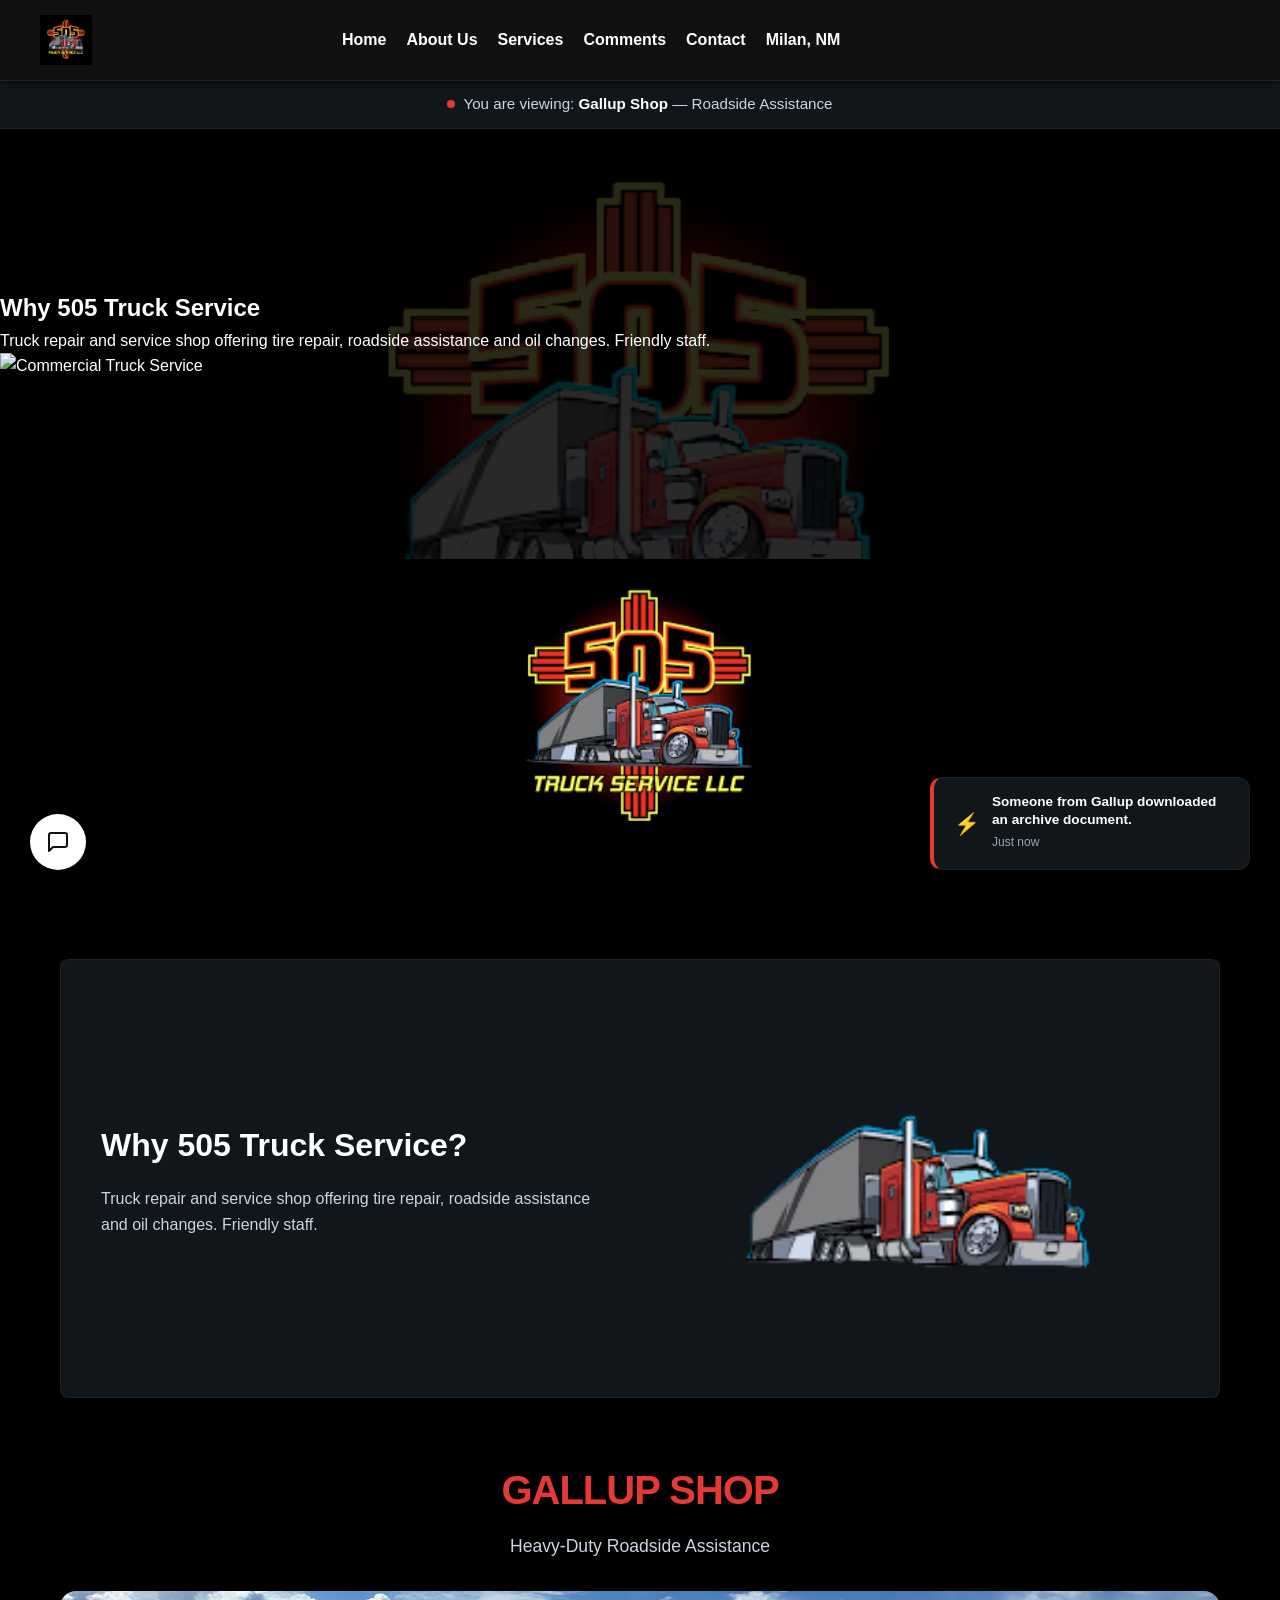
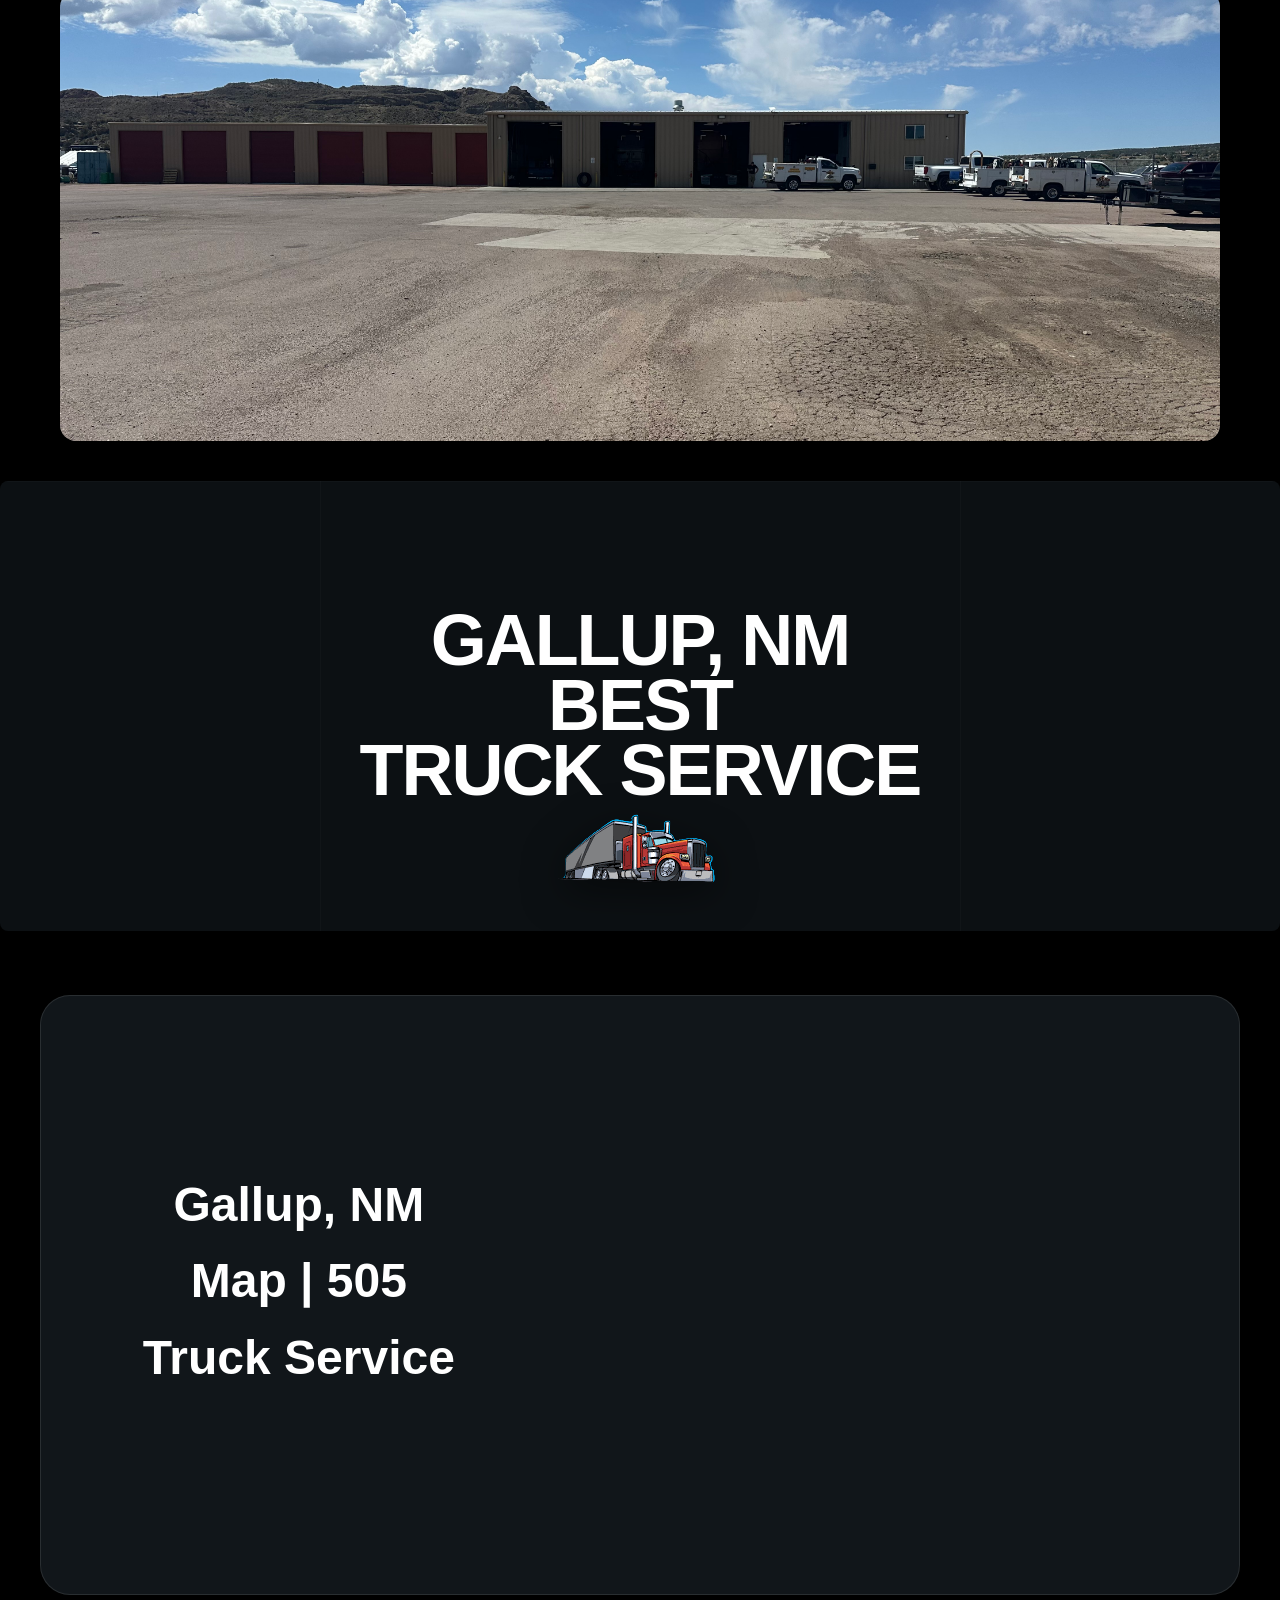
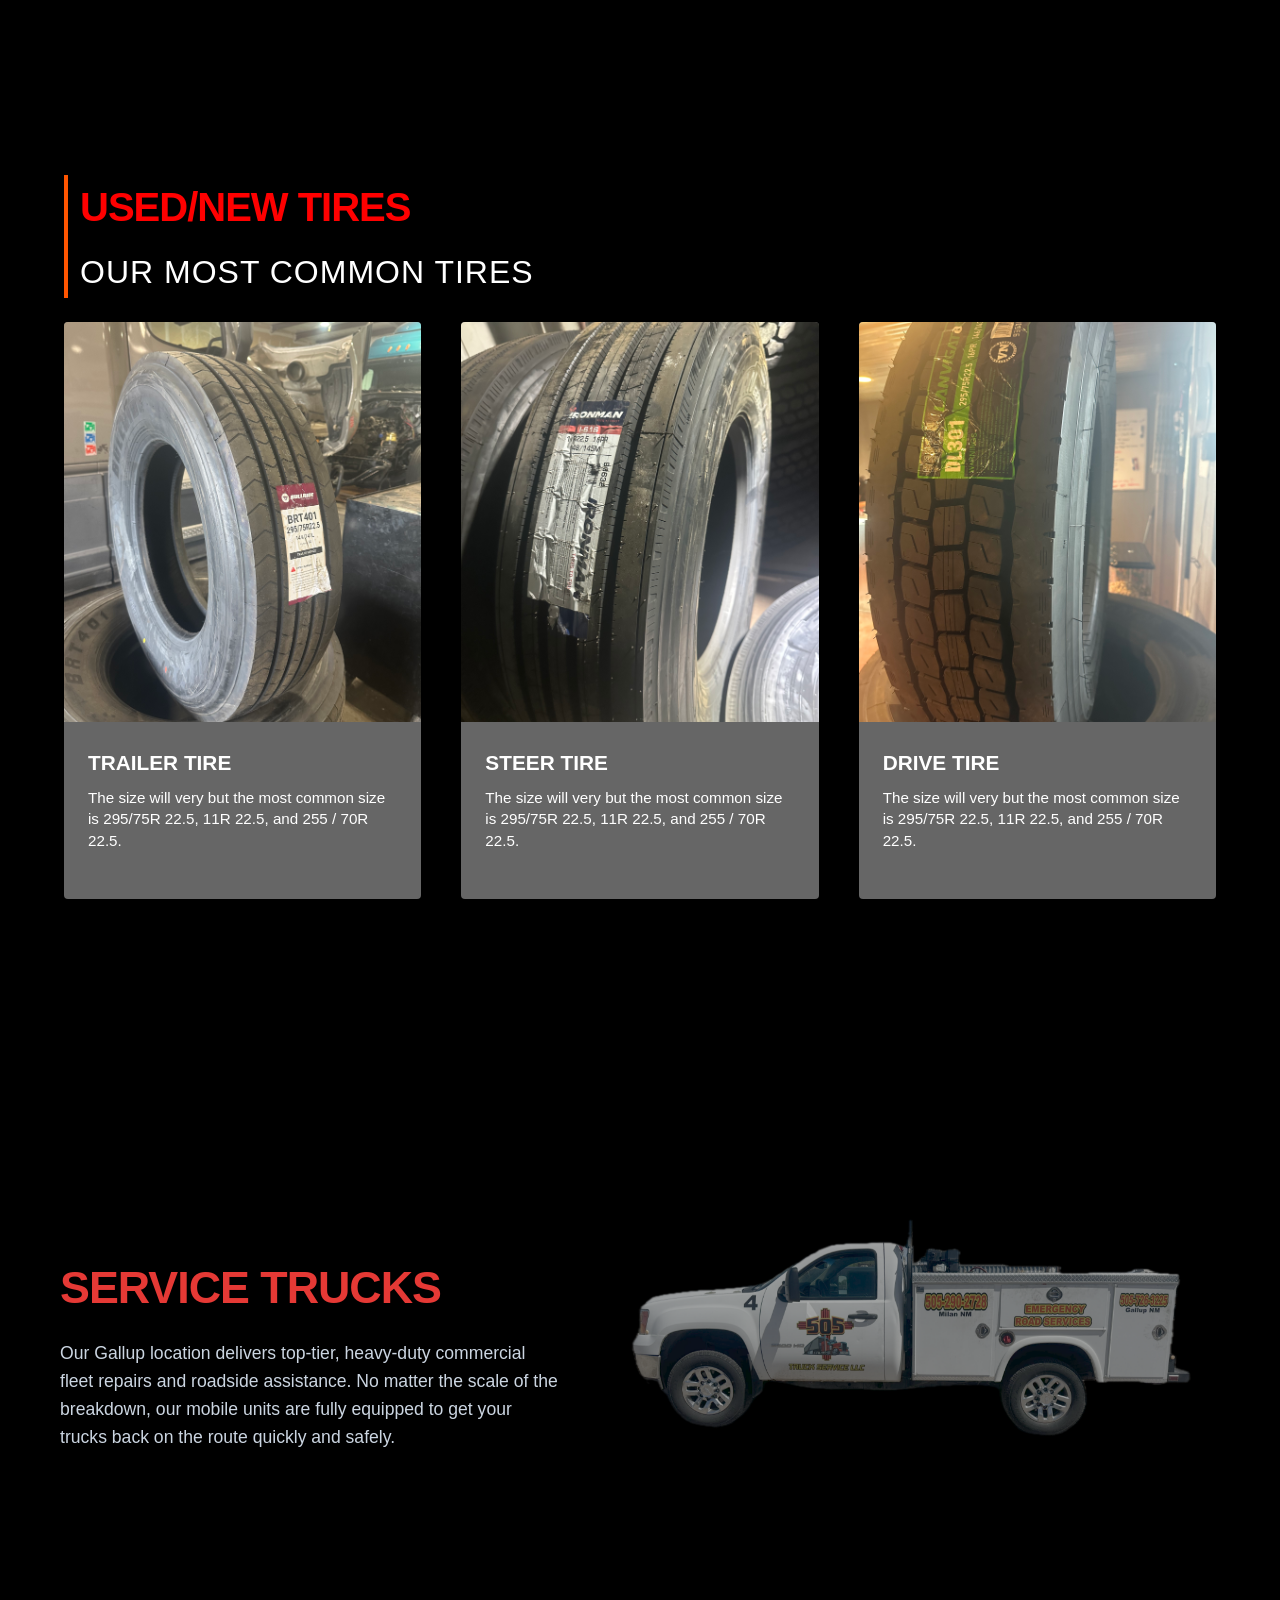
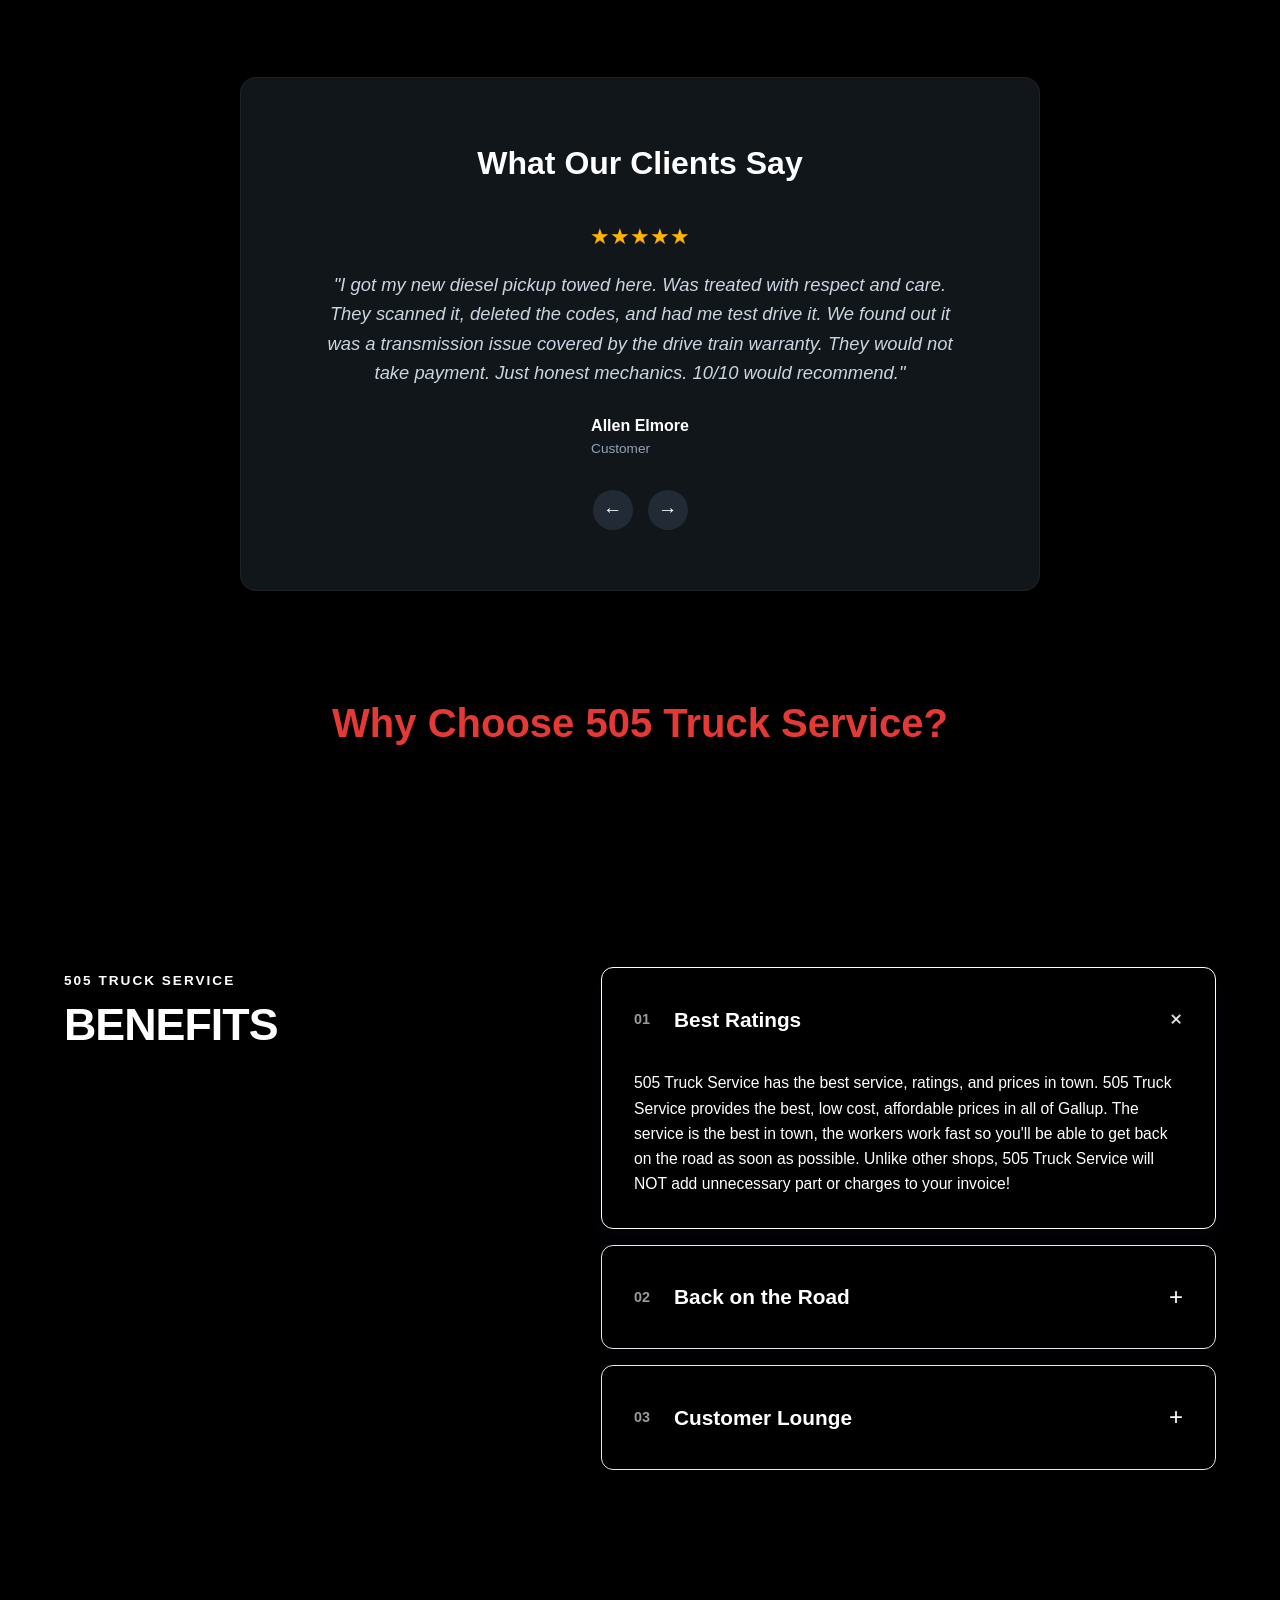
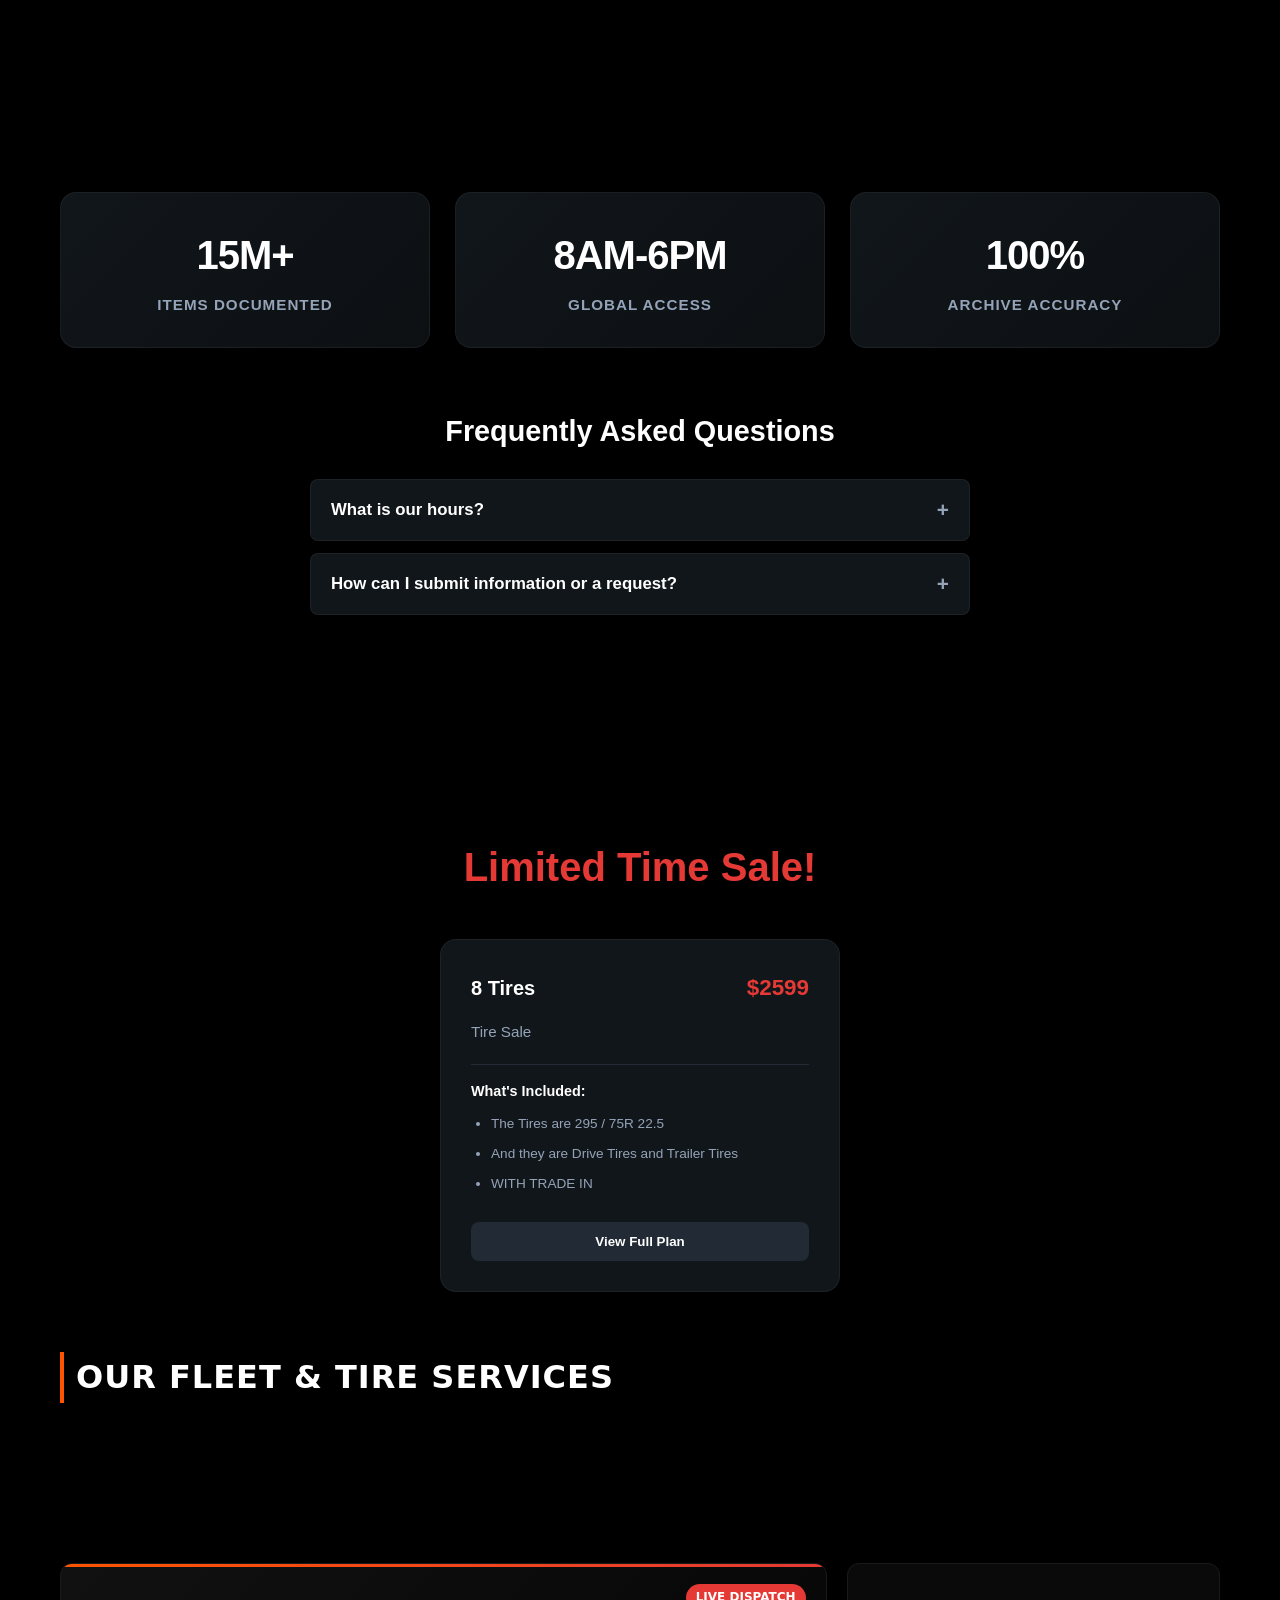
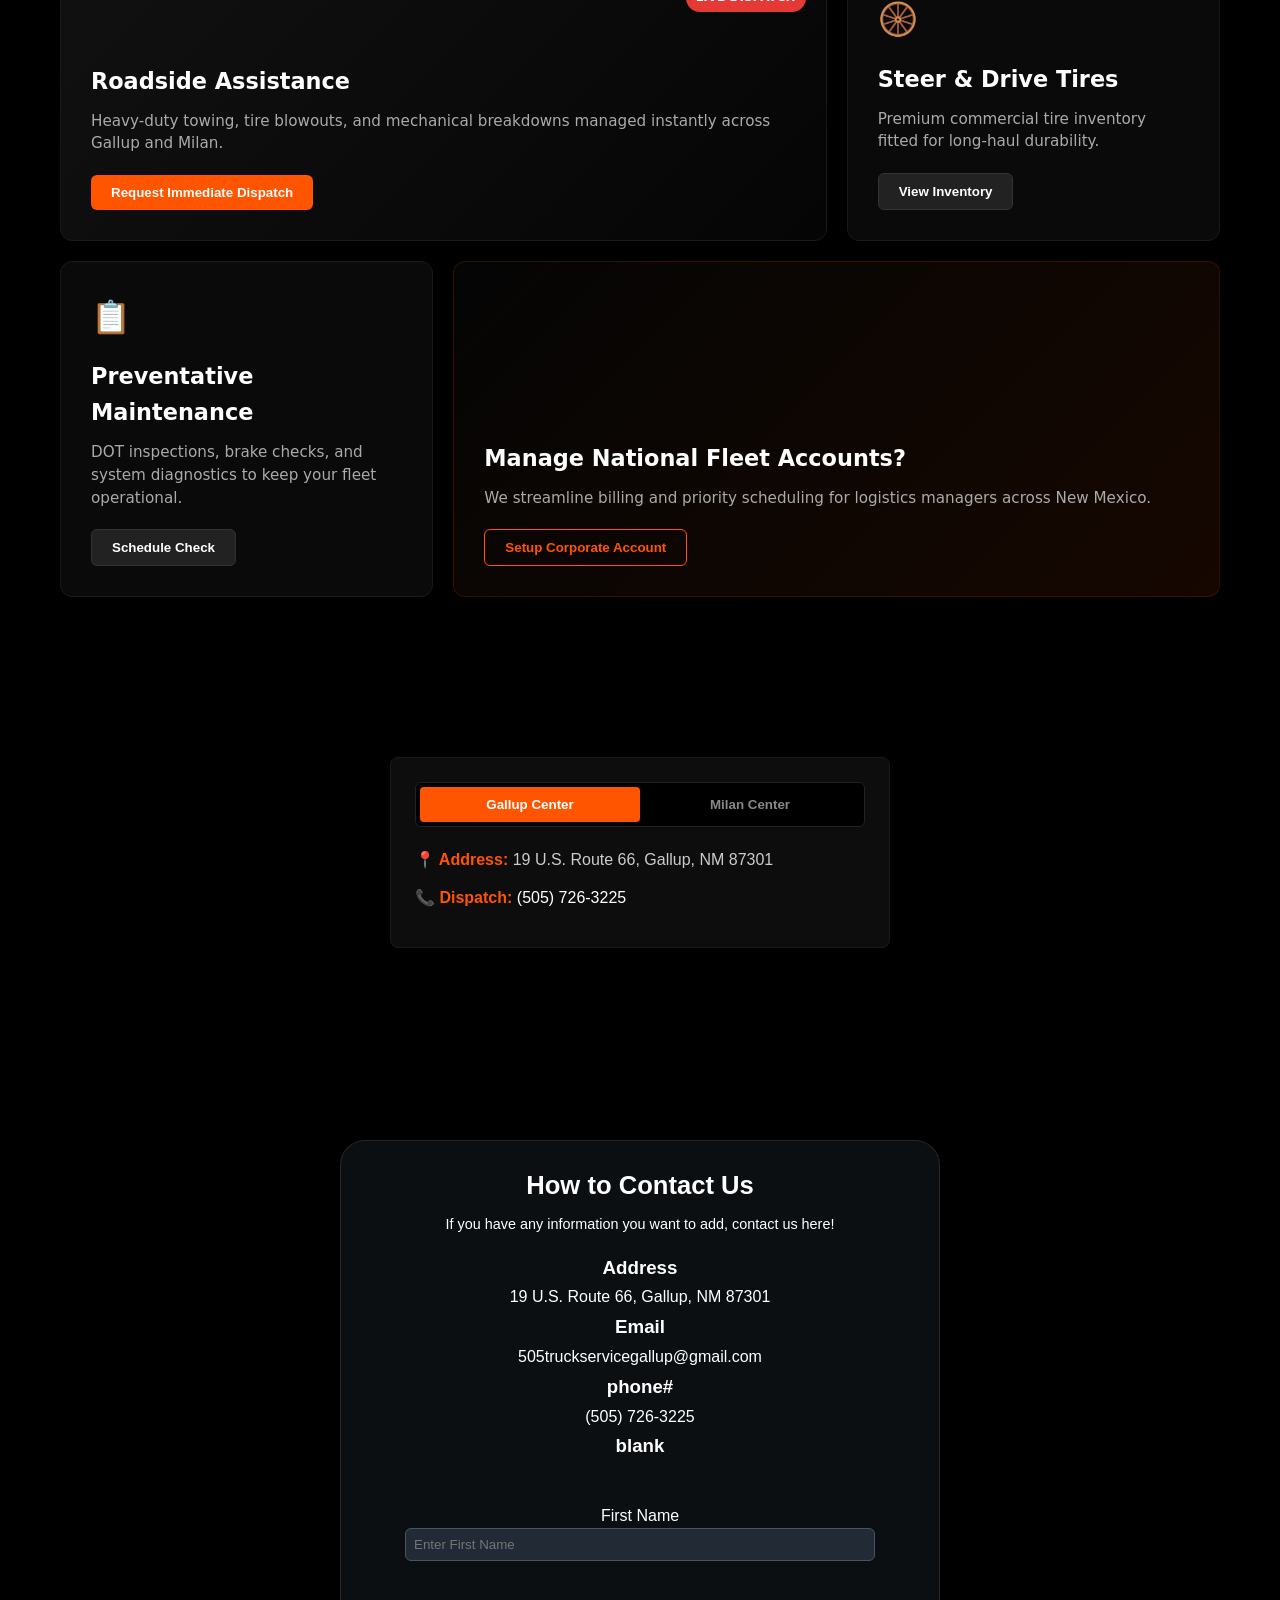
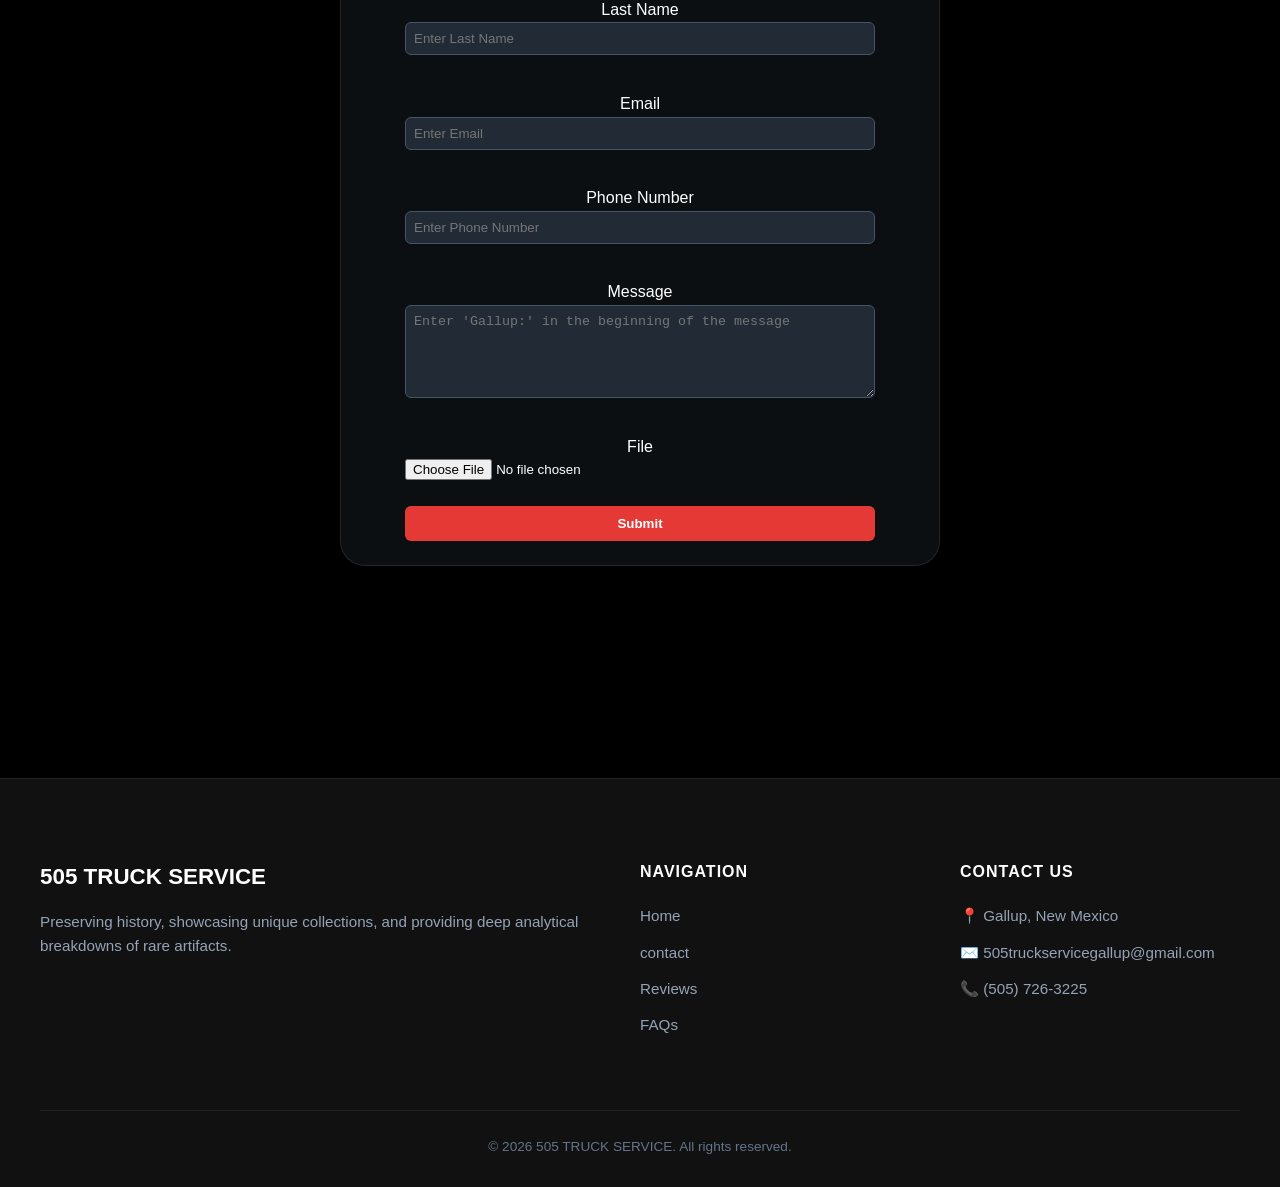
==== commit ee19bd03: "Update index.html" ====
--- a/index.html
+++ b/index.html
@@ -33,6 +33,23 @@
             <p>You are viewing: <strong>Gallup Shop</strong> — Roadside Assistance</p>
         </div>
     </div>
+
+    <section class="brand-showcase-section">
+        <div class="showcase-container">
+            
+            <div class="showcase-text-side">
+                <h1 class="showcase-title">Why 505 Truck Service</h1>
+                <p class="showcase-description">
+                    Truck repair and service shop offering tire repair, roadside assistance and oil changes. Friendly staff.
+                </p>
+            </div>
+            
+            <div class="showcase-image-side">
+                <img src="your-truck-image.jpg" alt="Commercial Truck Service" class="showcase-img">
+            </div>
+    
+        </div>
+    </section>
 
     <main class="content-wrapper">
 
--- a/styles.css
+++ b/styles.css
@@ -41,10 +41,27 @@
     background-repeat: no-repeat;
     background-position: center;
     background-size: 55%;     /* Adjust this percentage to scale logo size */
-    filter: blur(0px);         /* Adjust pixel amount to alter blur strength */
-    opacity: 0.12;             /* Subtle opacity to look clean under text */
+    filter: blur(1px); 
+    filter: brightness(200%); /* Adjust pixel amount to alter blur strength */
+    opacity: 0.16;             /* Subtle opacity to look clean under text */
     z-index: -1;               /* Places it behind all website elements */
     pointer-events: none;      /* Prevents it from hijacking link/button clicks */
+}
+
+.background-logo {
+    /* If opacity is set too low (e.g., 0.1), raise it slightly */
+    opacity: 0.35; 
+    
+    /* Boost the actual brightness and contrast of the image */
+    filter: brightness(3.5) contrast(3.2);
+    
+    transition: all 0.3s ease;
+}
+
+/* Optional: Make it light up even more when a user hovers over the section */
+.background-logo:hover {
+    opacity: 0.6;
+    filter: brightness(1.8) contrast(1.3);
 }
 
 .content-wrapper {
@@ -2126,4 +2143,4 @@
 @keyframes slideDownAlert {
     from { transform: translateY(-100%); }
     to { transform: translateY(0); }
-}+}
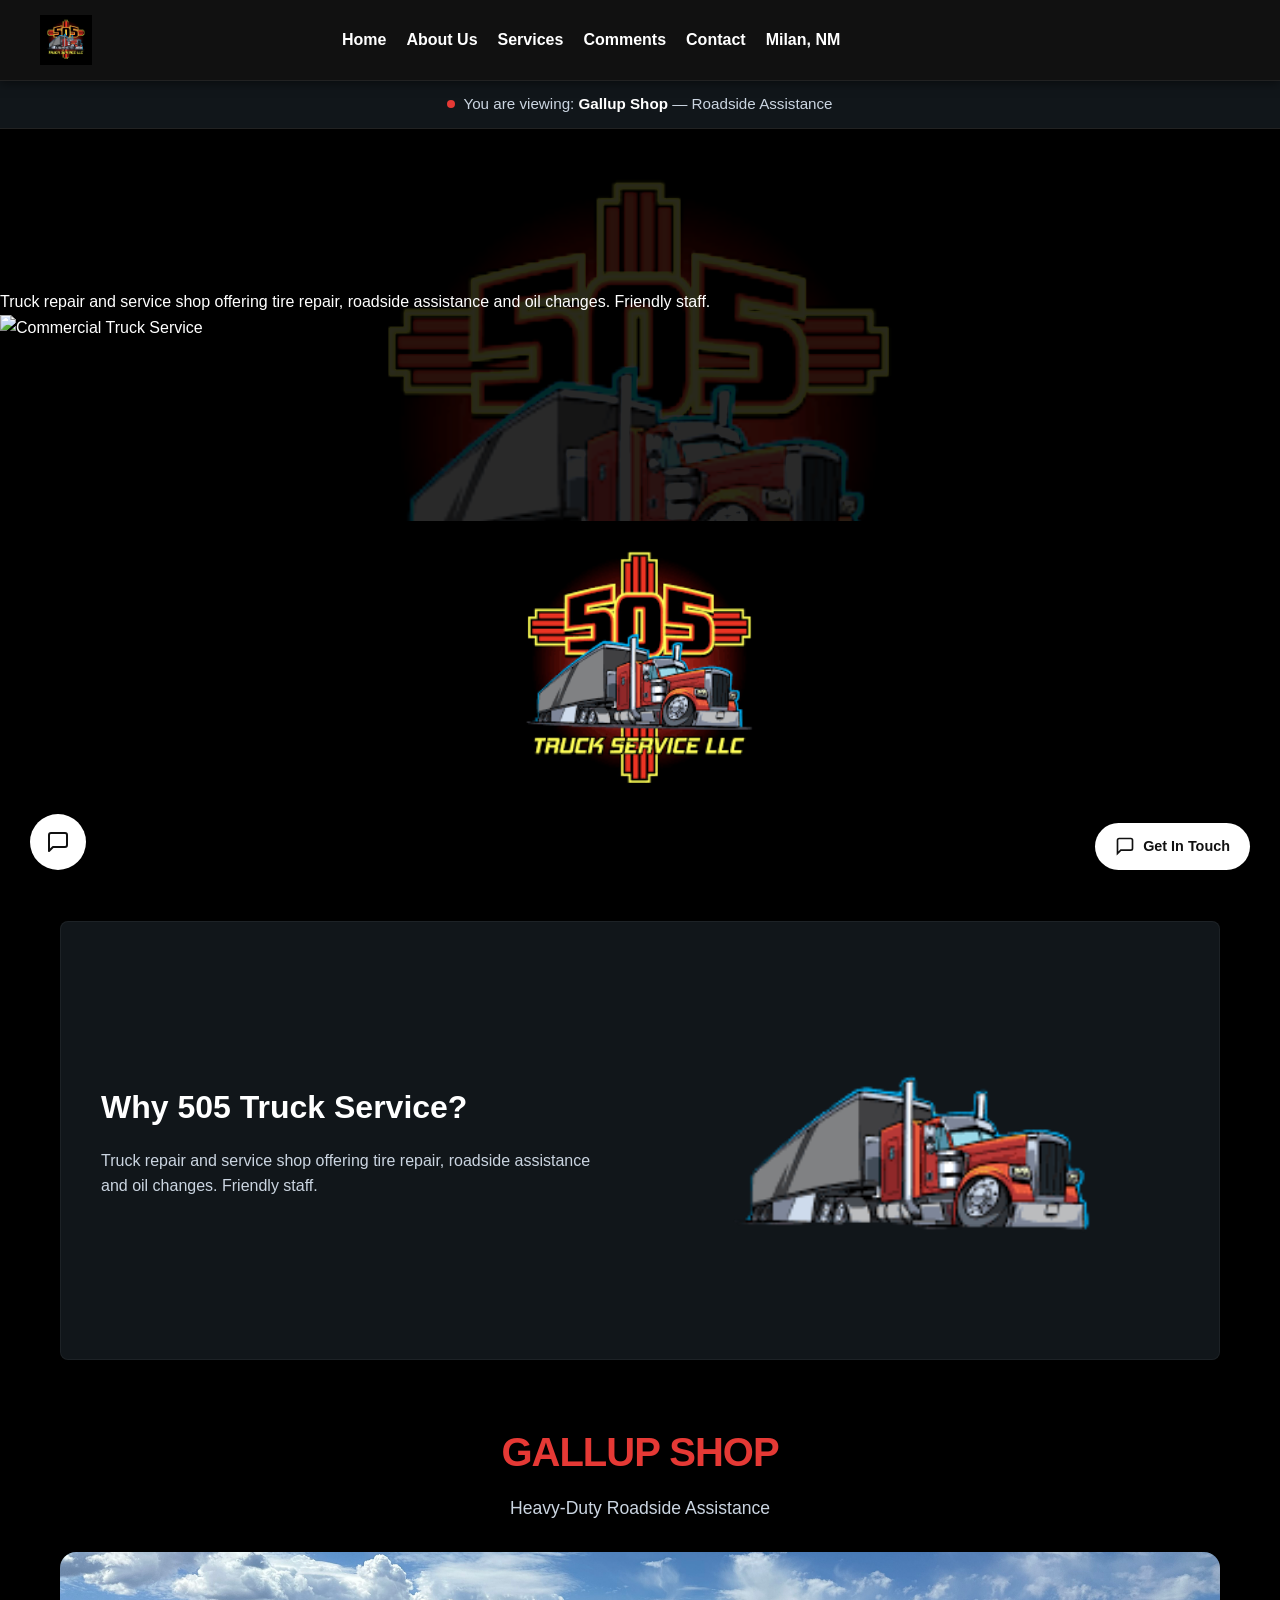
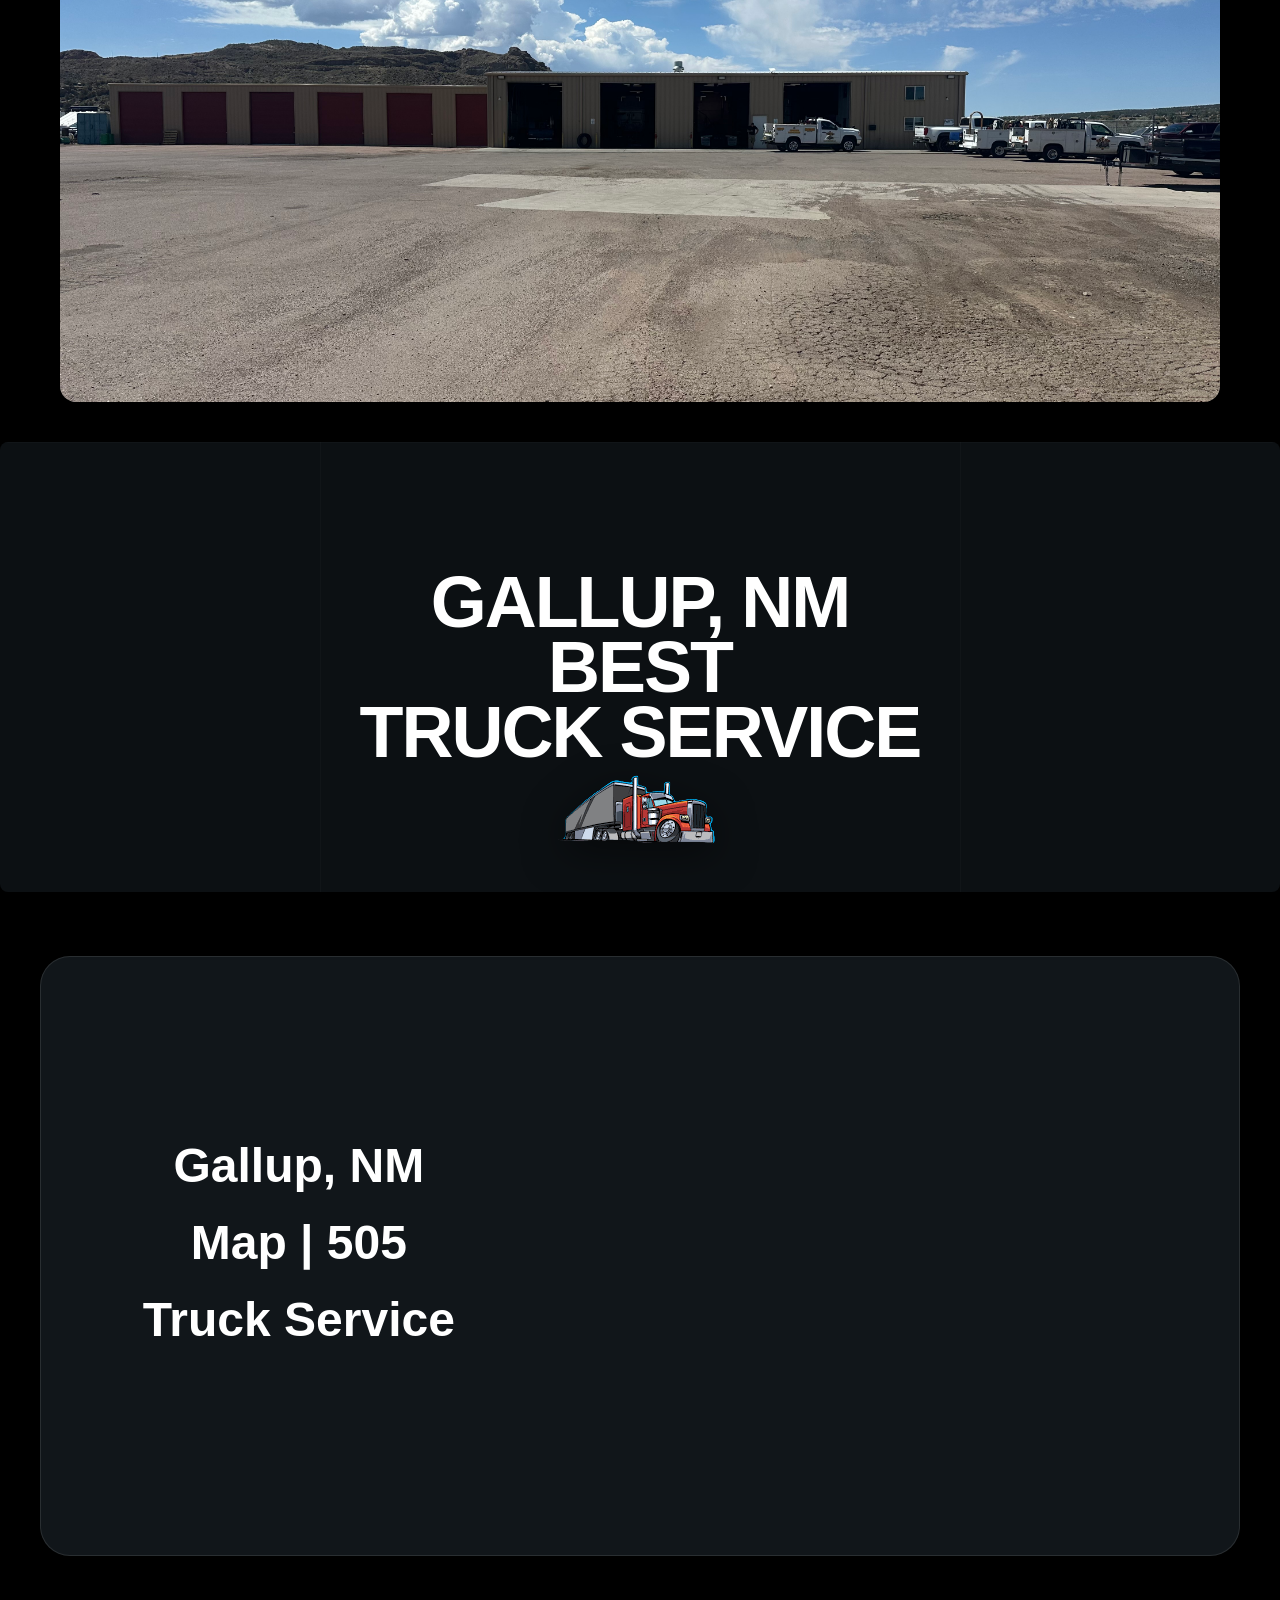
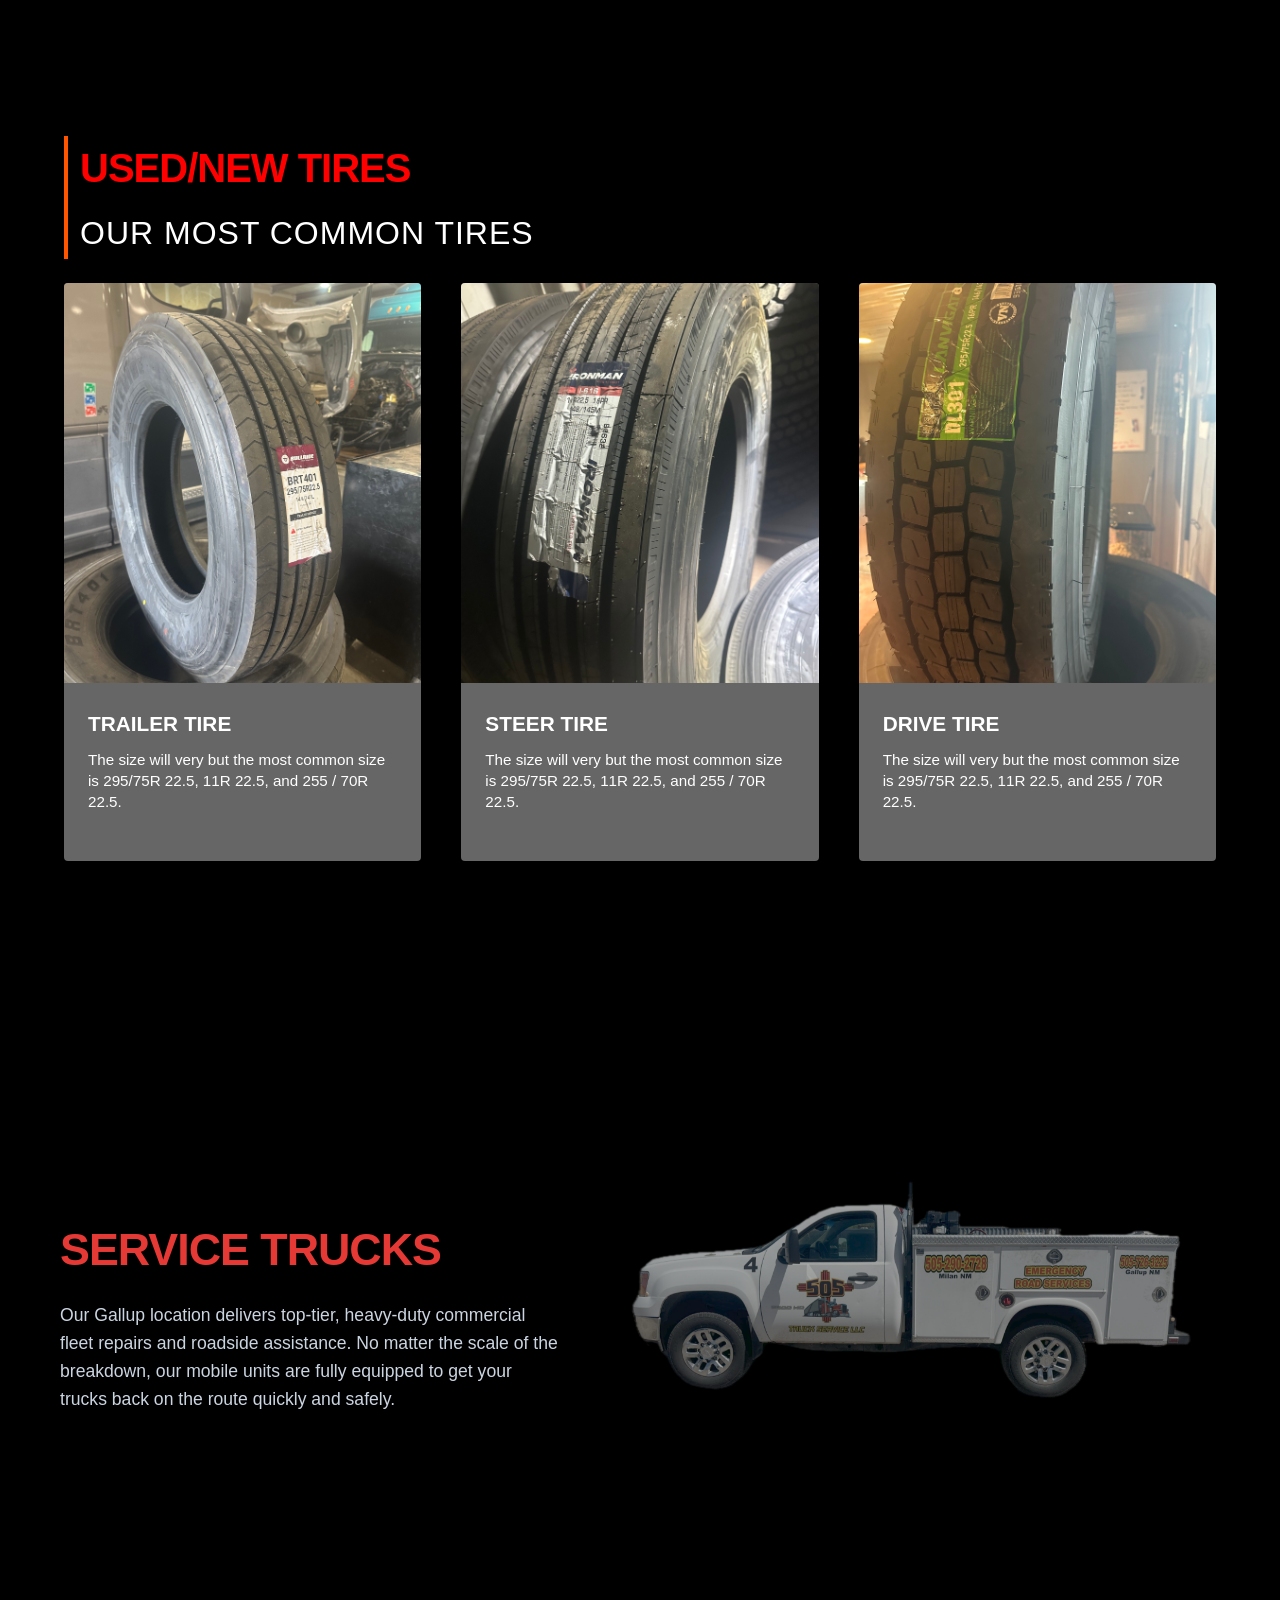
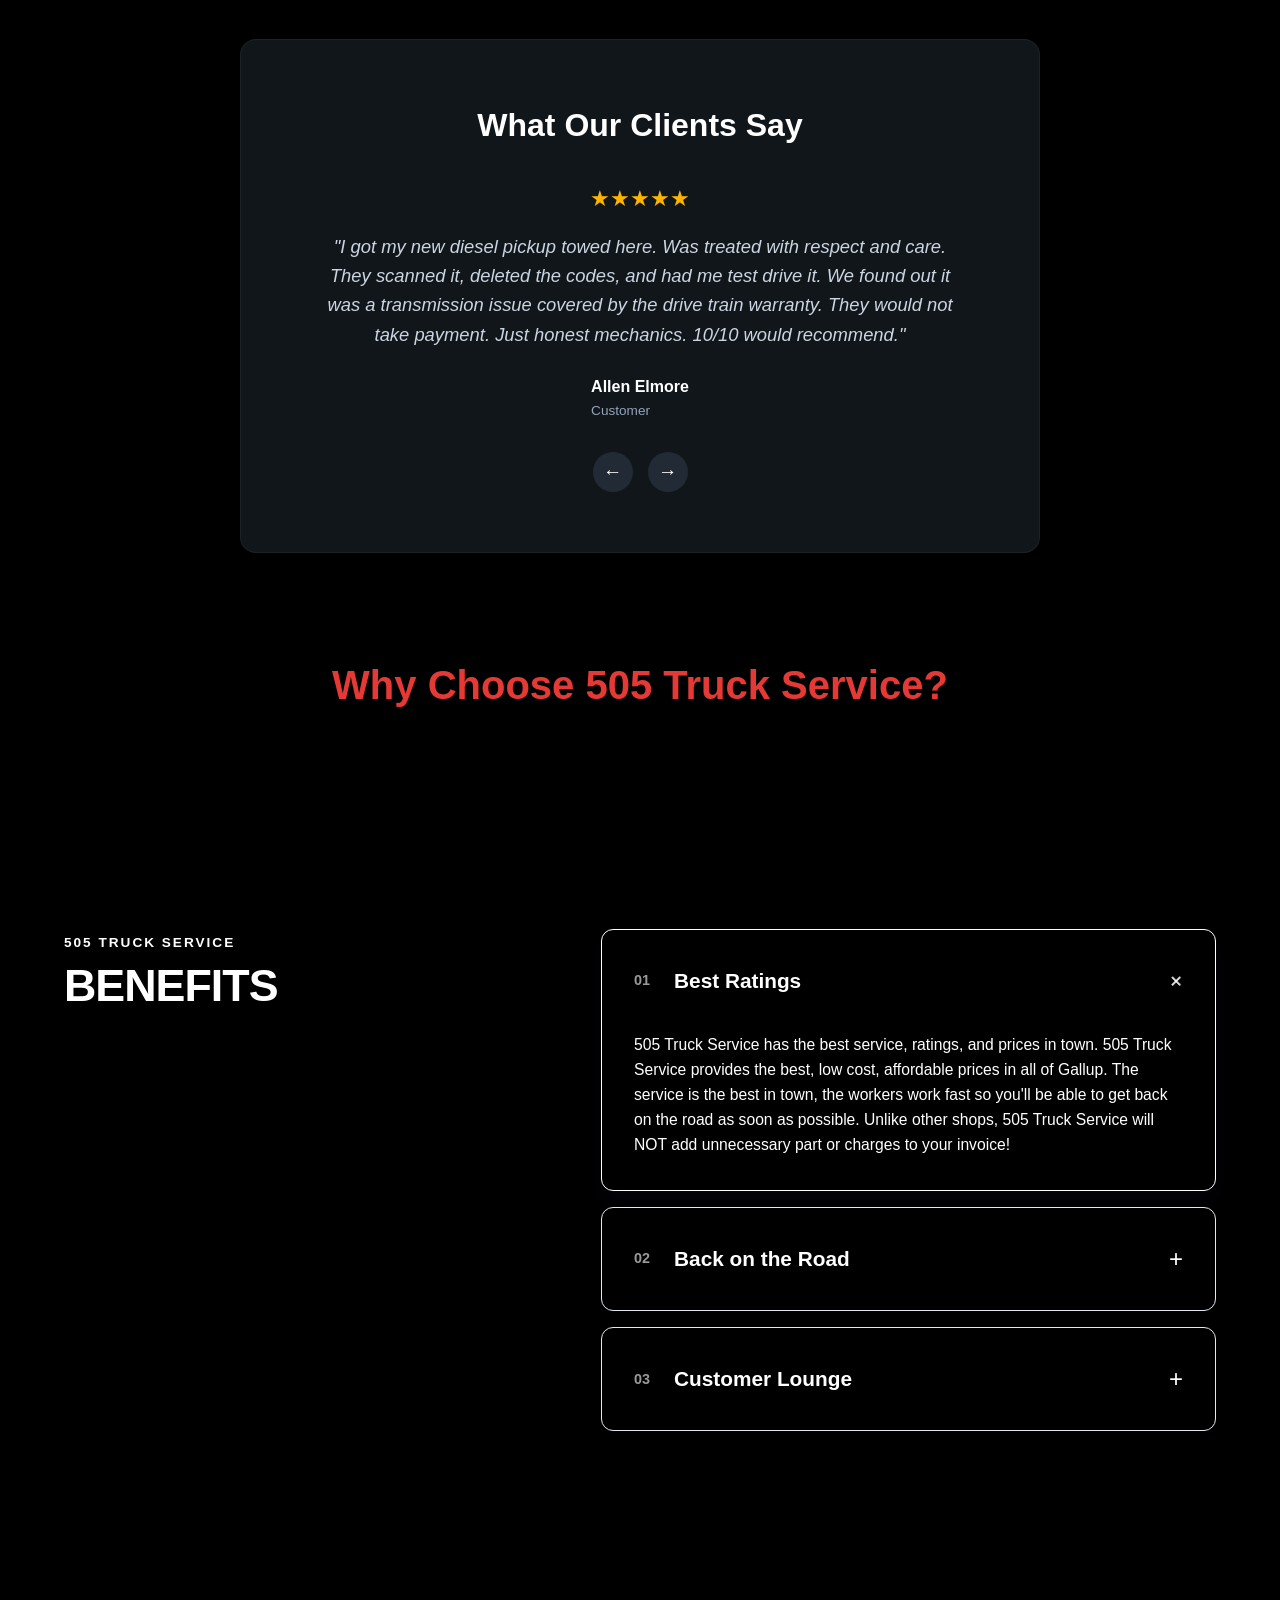
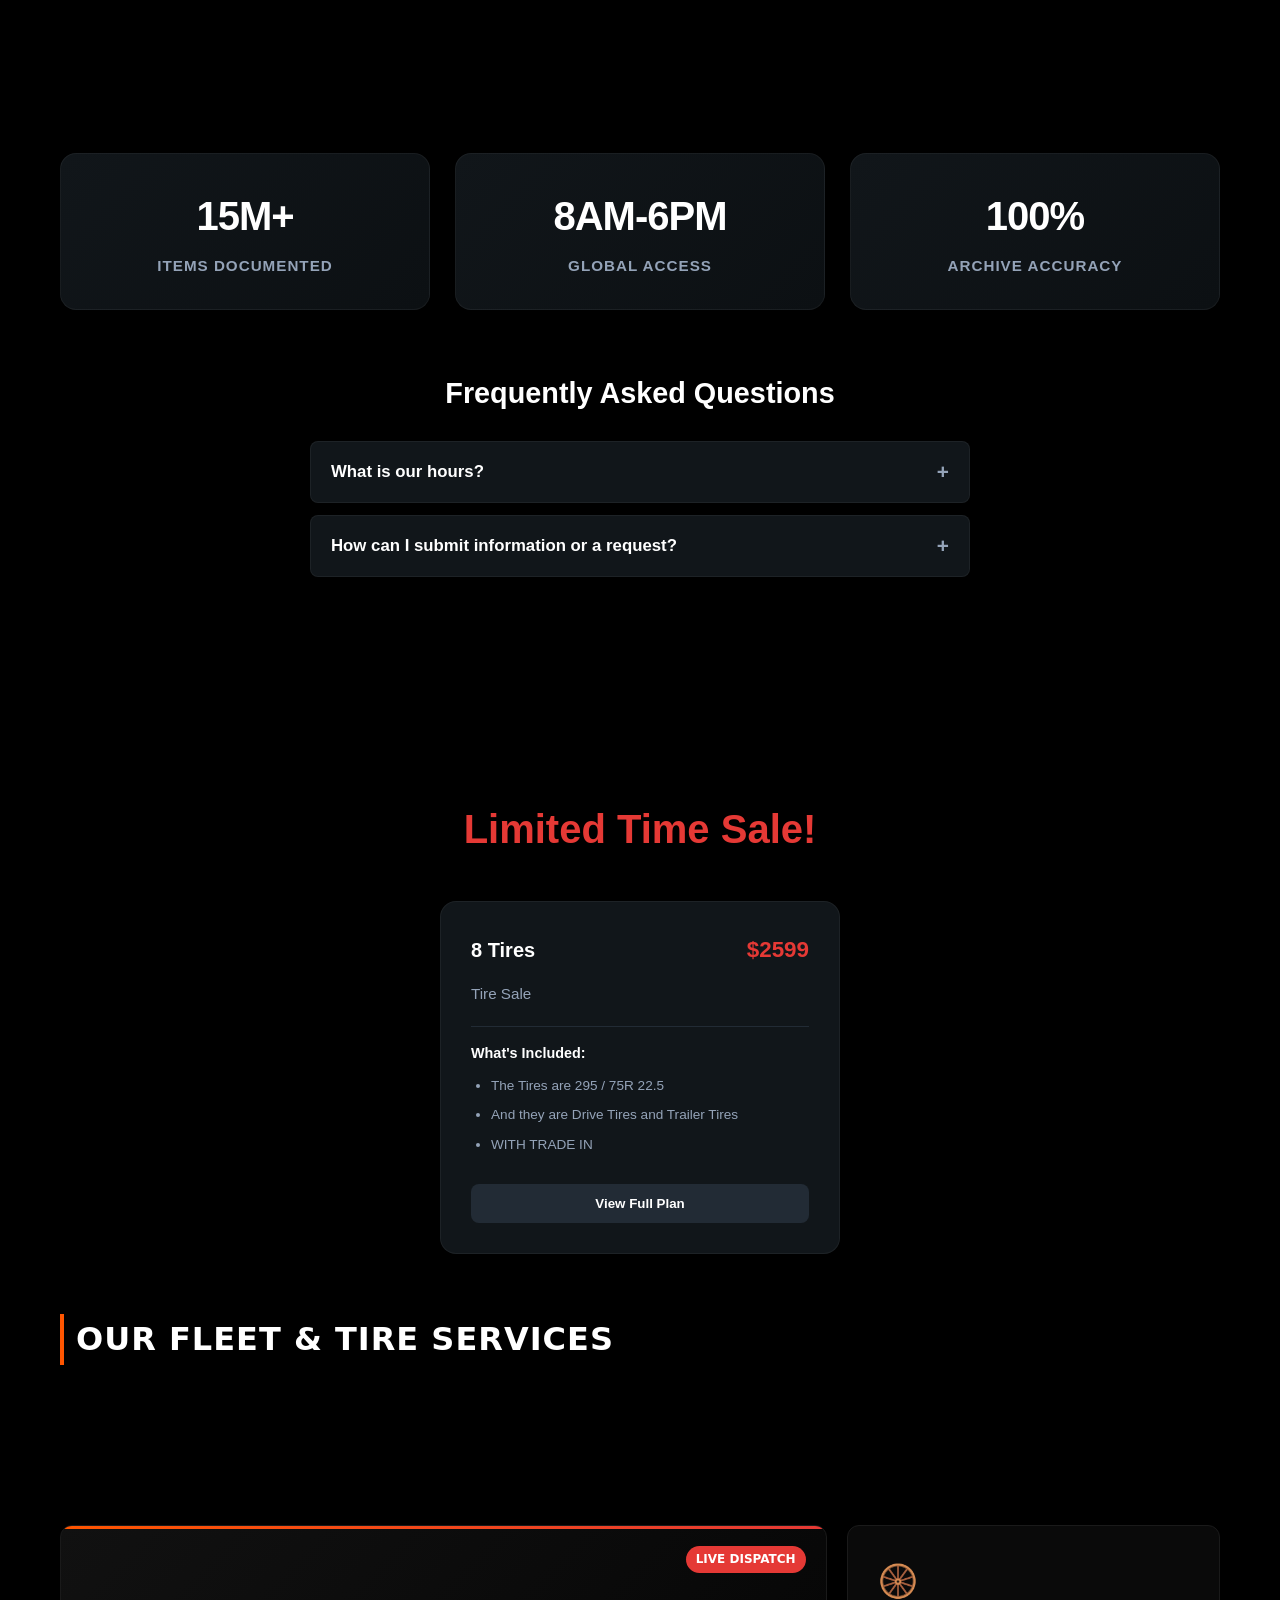
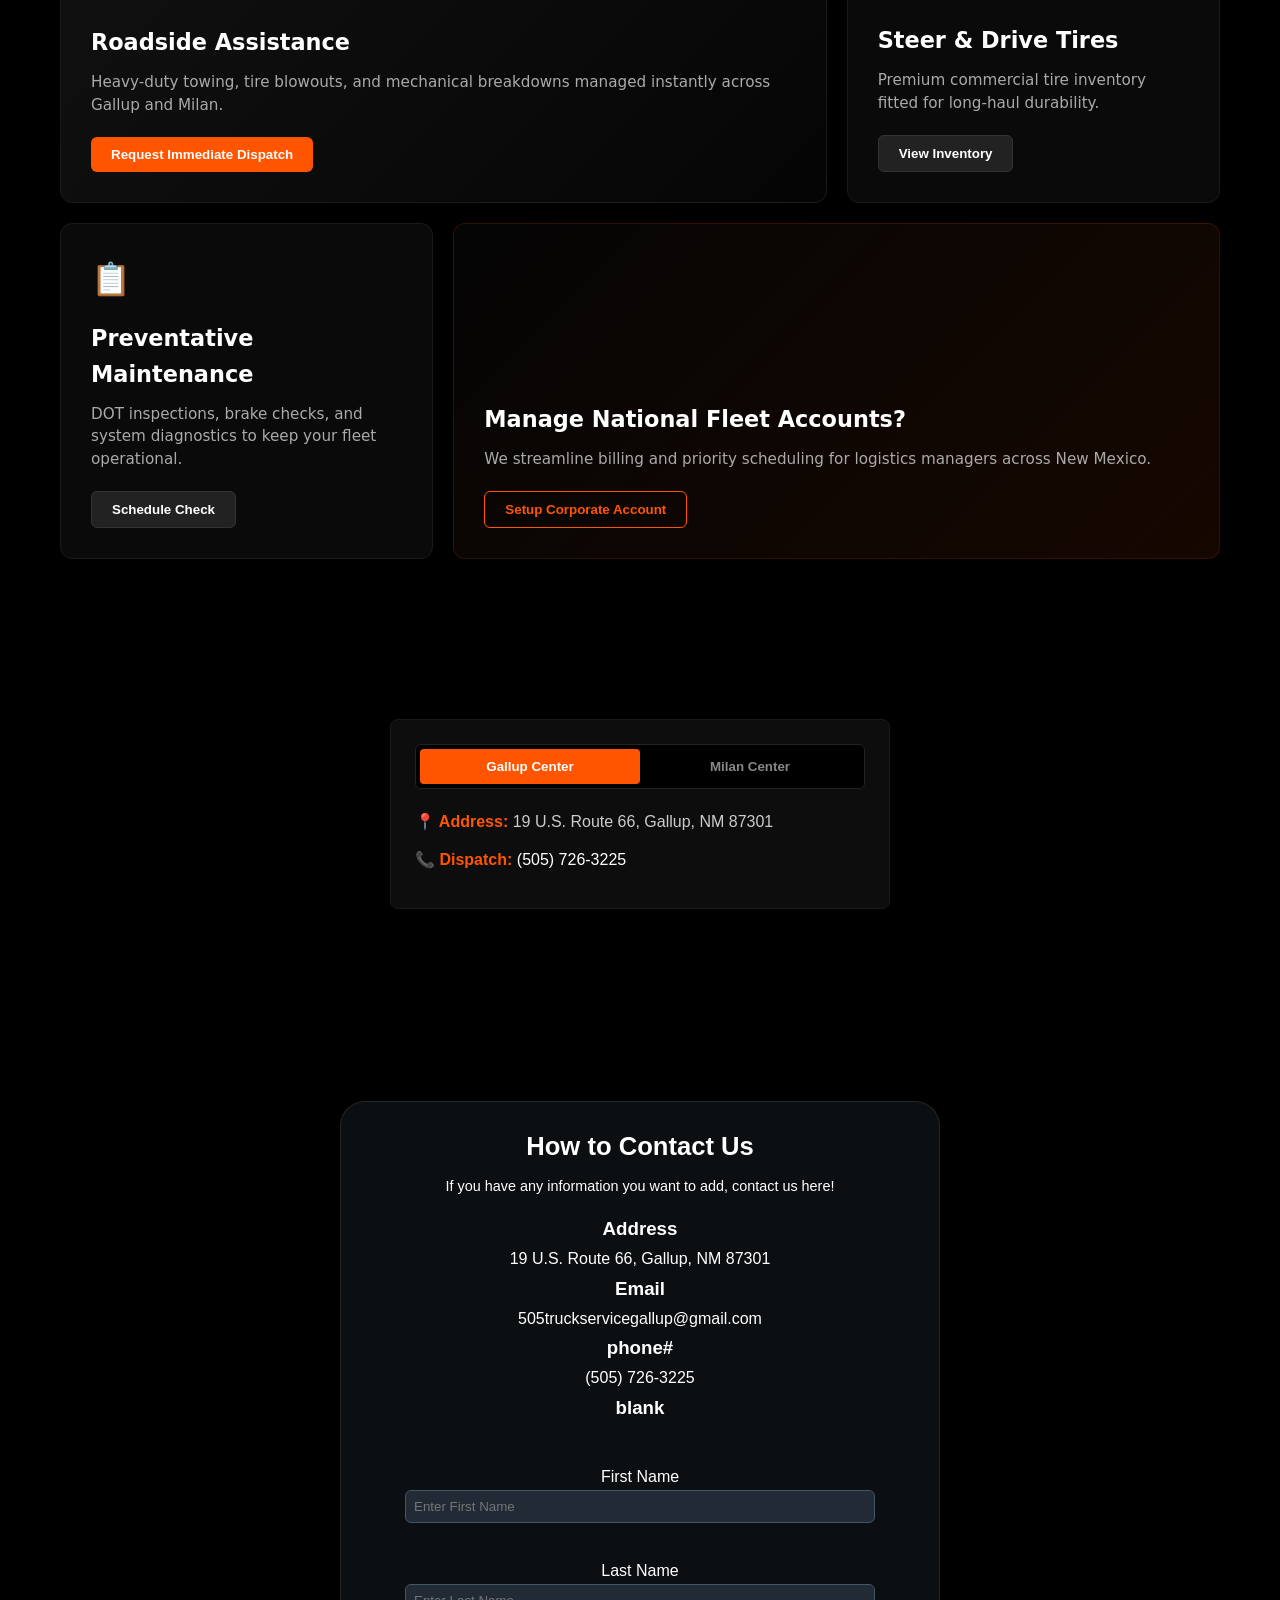
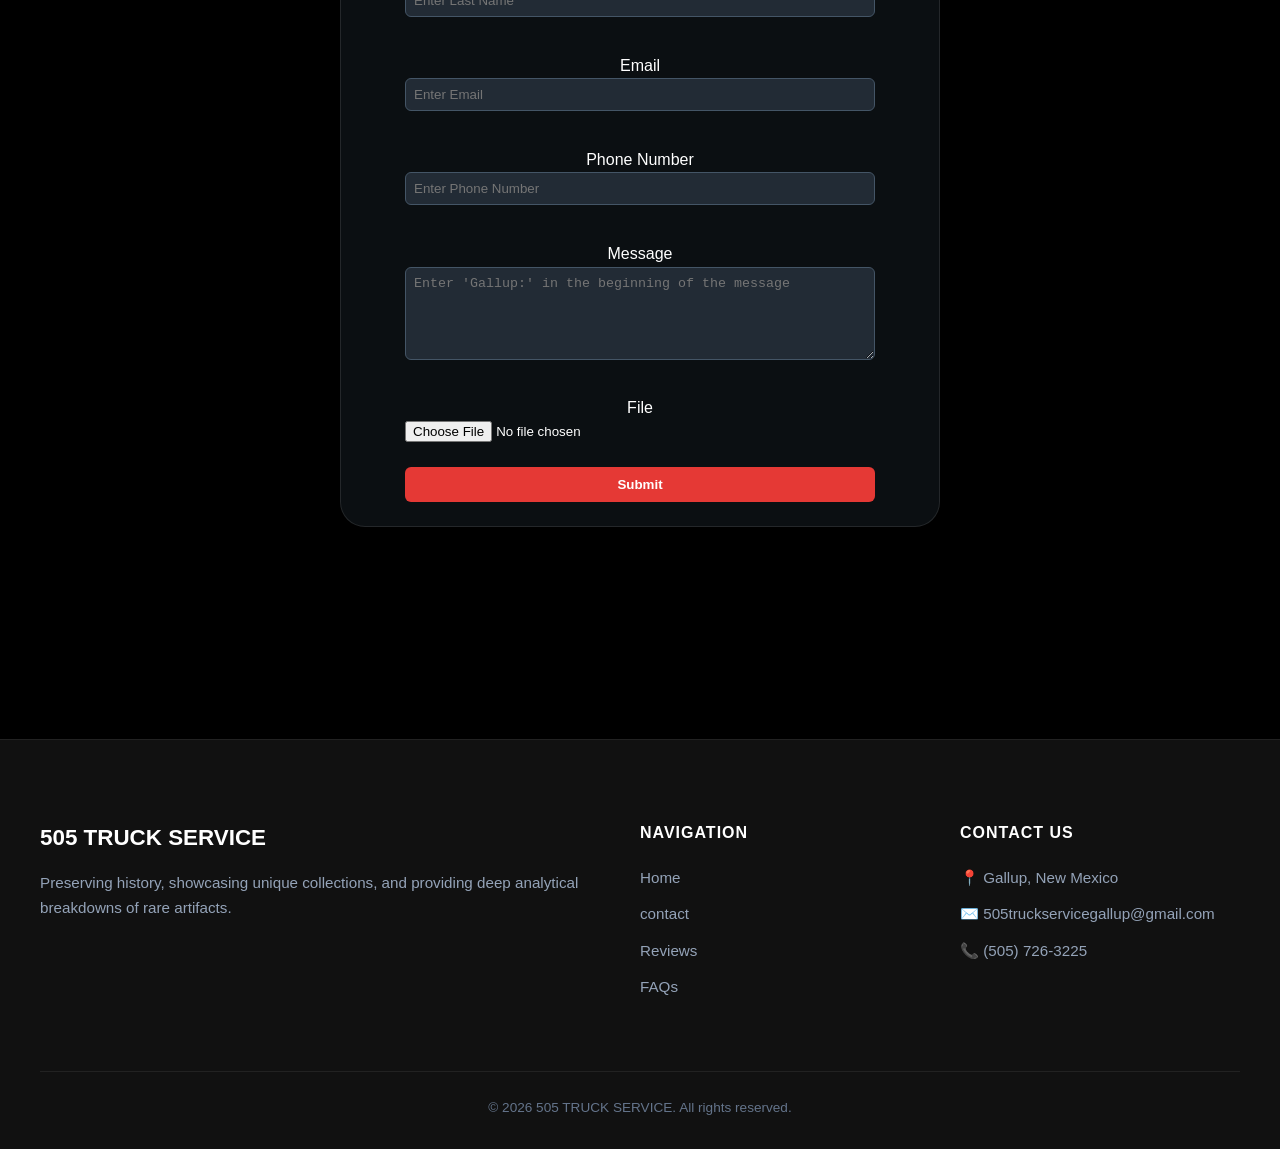
==== commit 036306c7: "Update index.html" ====
--- a/index.html
+++ b/index.html
@@ -34,11 +34,11 @@
         </div>
     </div>
 
-    <section class="brand-showcase-section">
+    <section class="brand-showcase-section reveal-on-scroll">
         <div class="showcase-container">
             
             <div class="showcase-text-side">
-                <h1 class="showcase-title">Why 505 Truck Service</h1>
+                <h1 class="showcase-title" id="typedTitle" data-text="Why 505 Truck Service"></h1>
                 <p class="showcase-description">
                     Truck repair and service shop offering tire repair, roadside assistance and oil changes. Friendly staff.
                 </p>
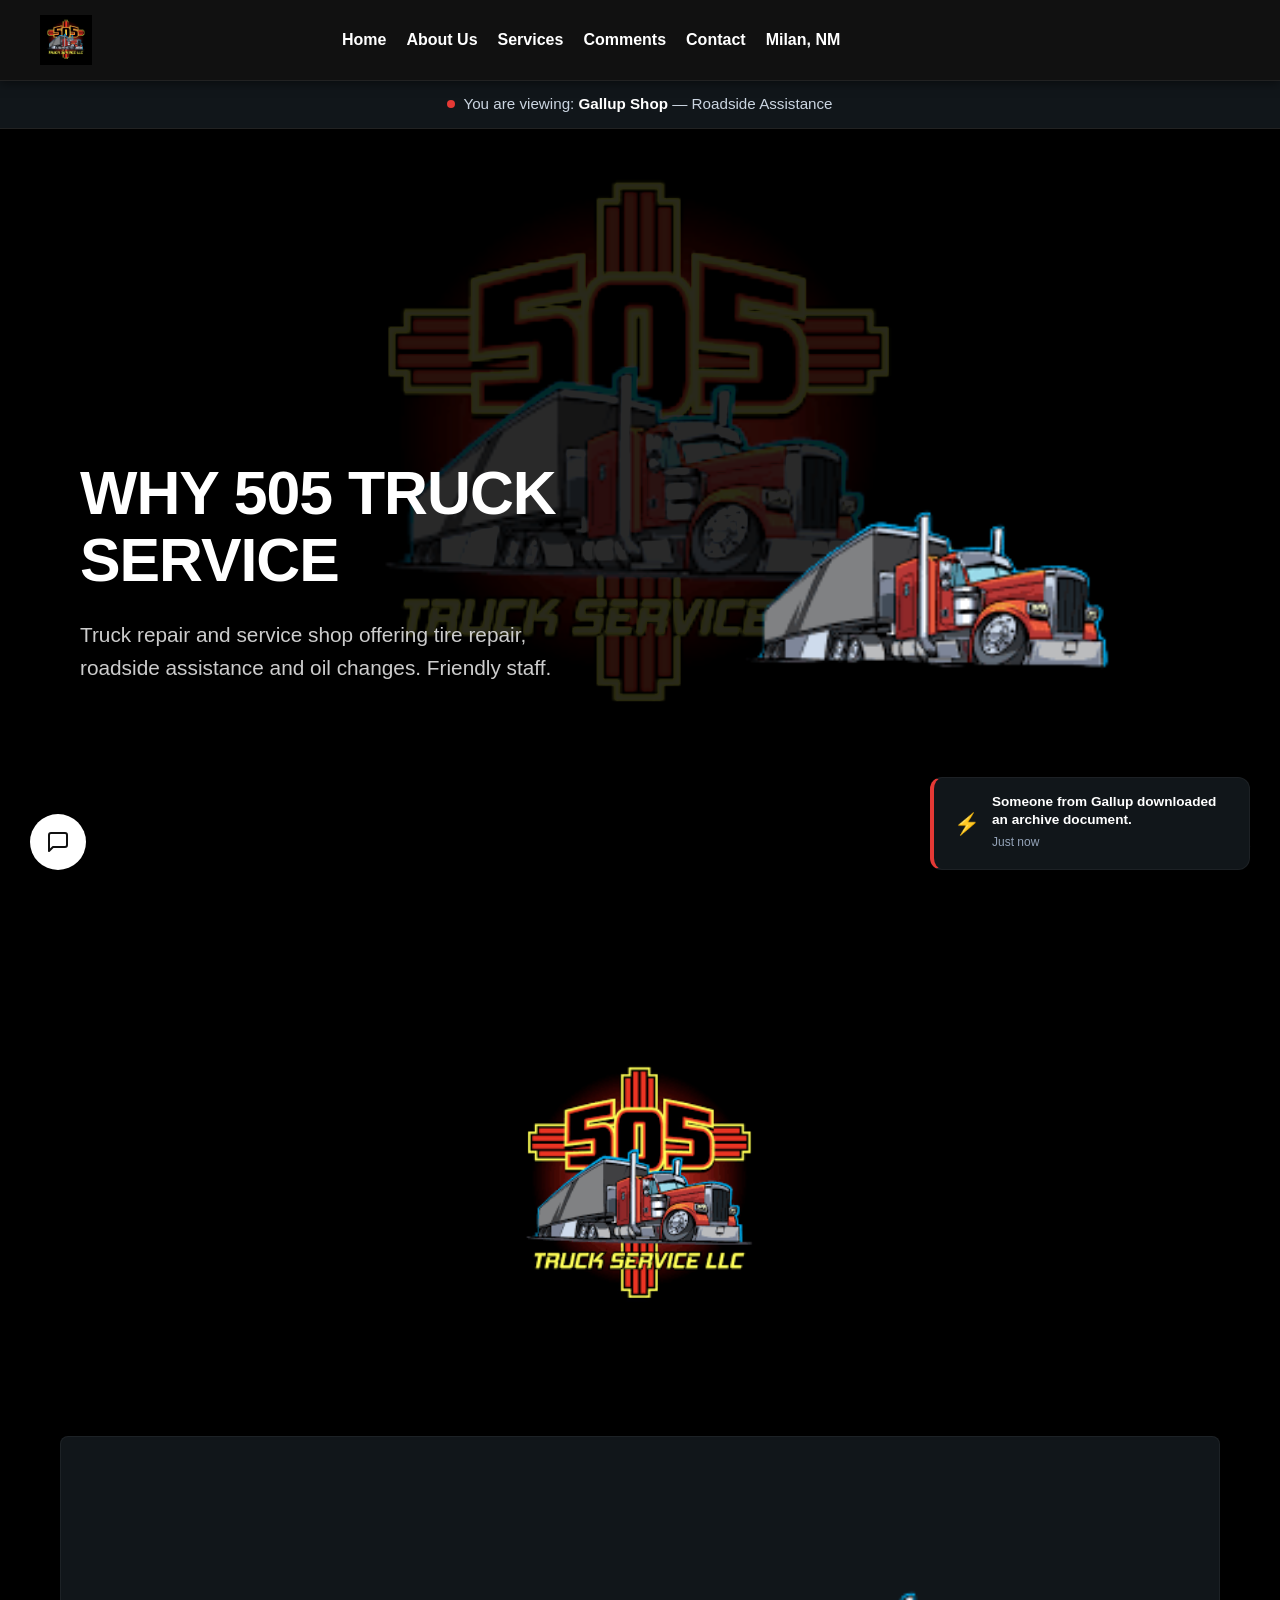
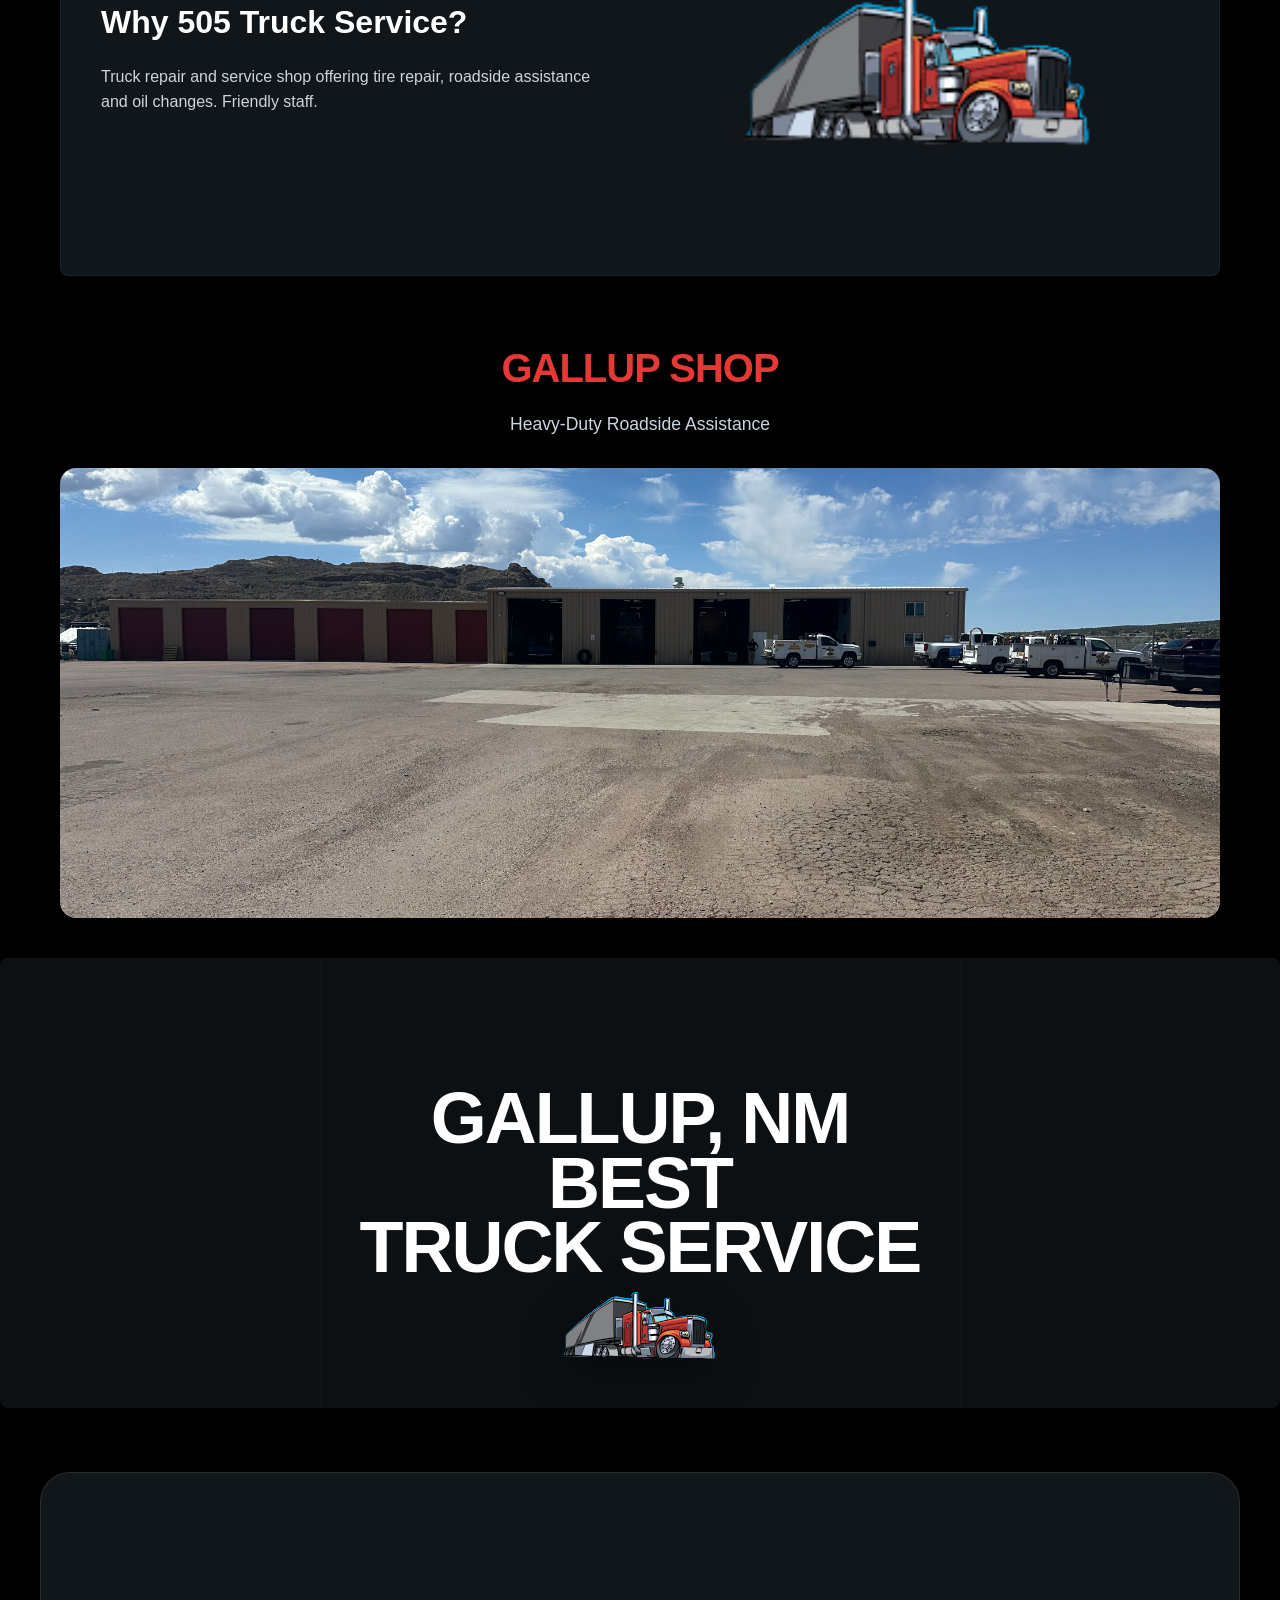
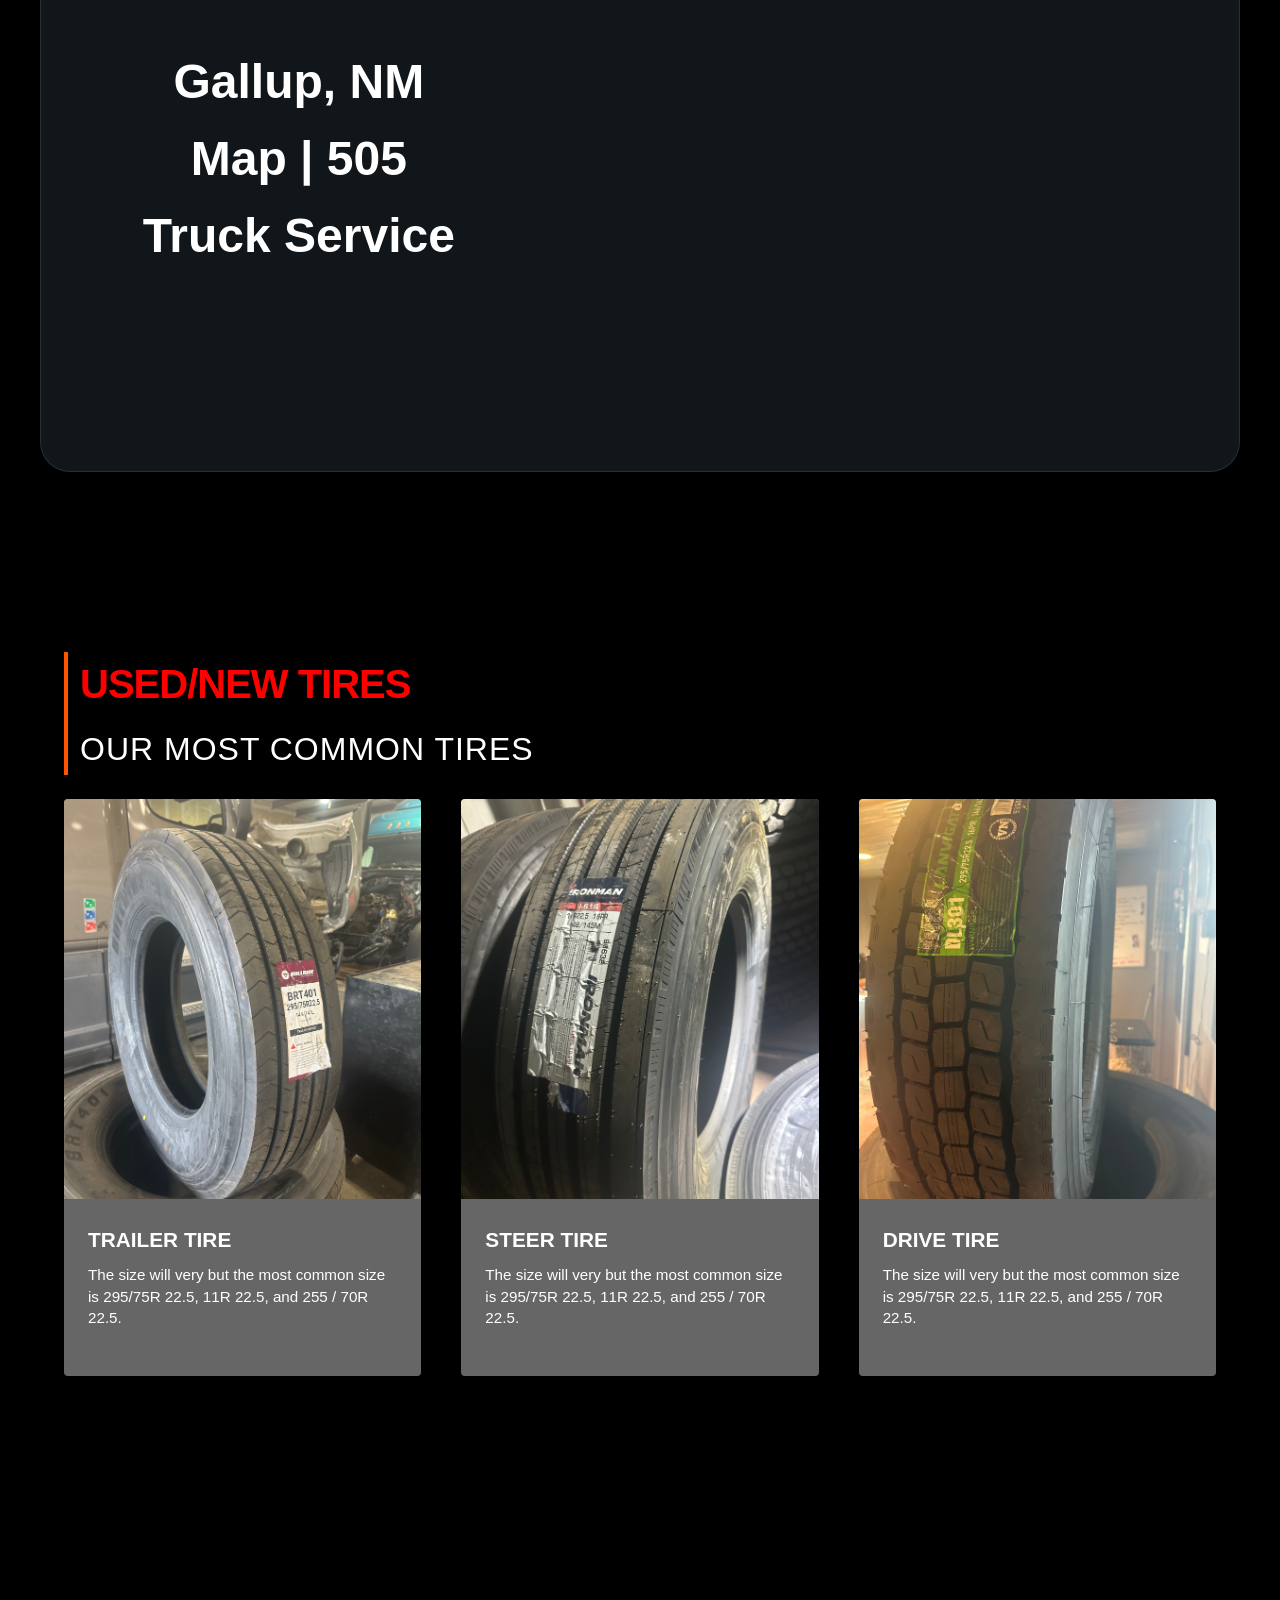
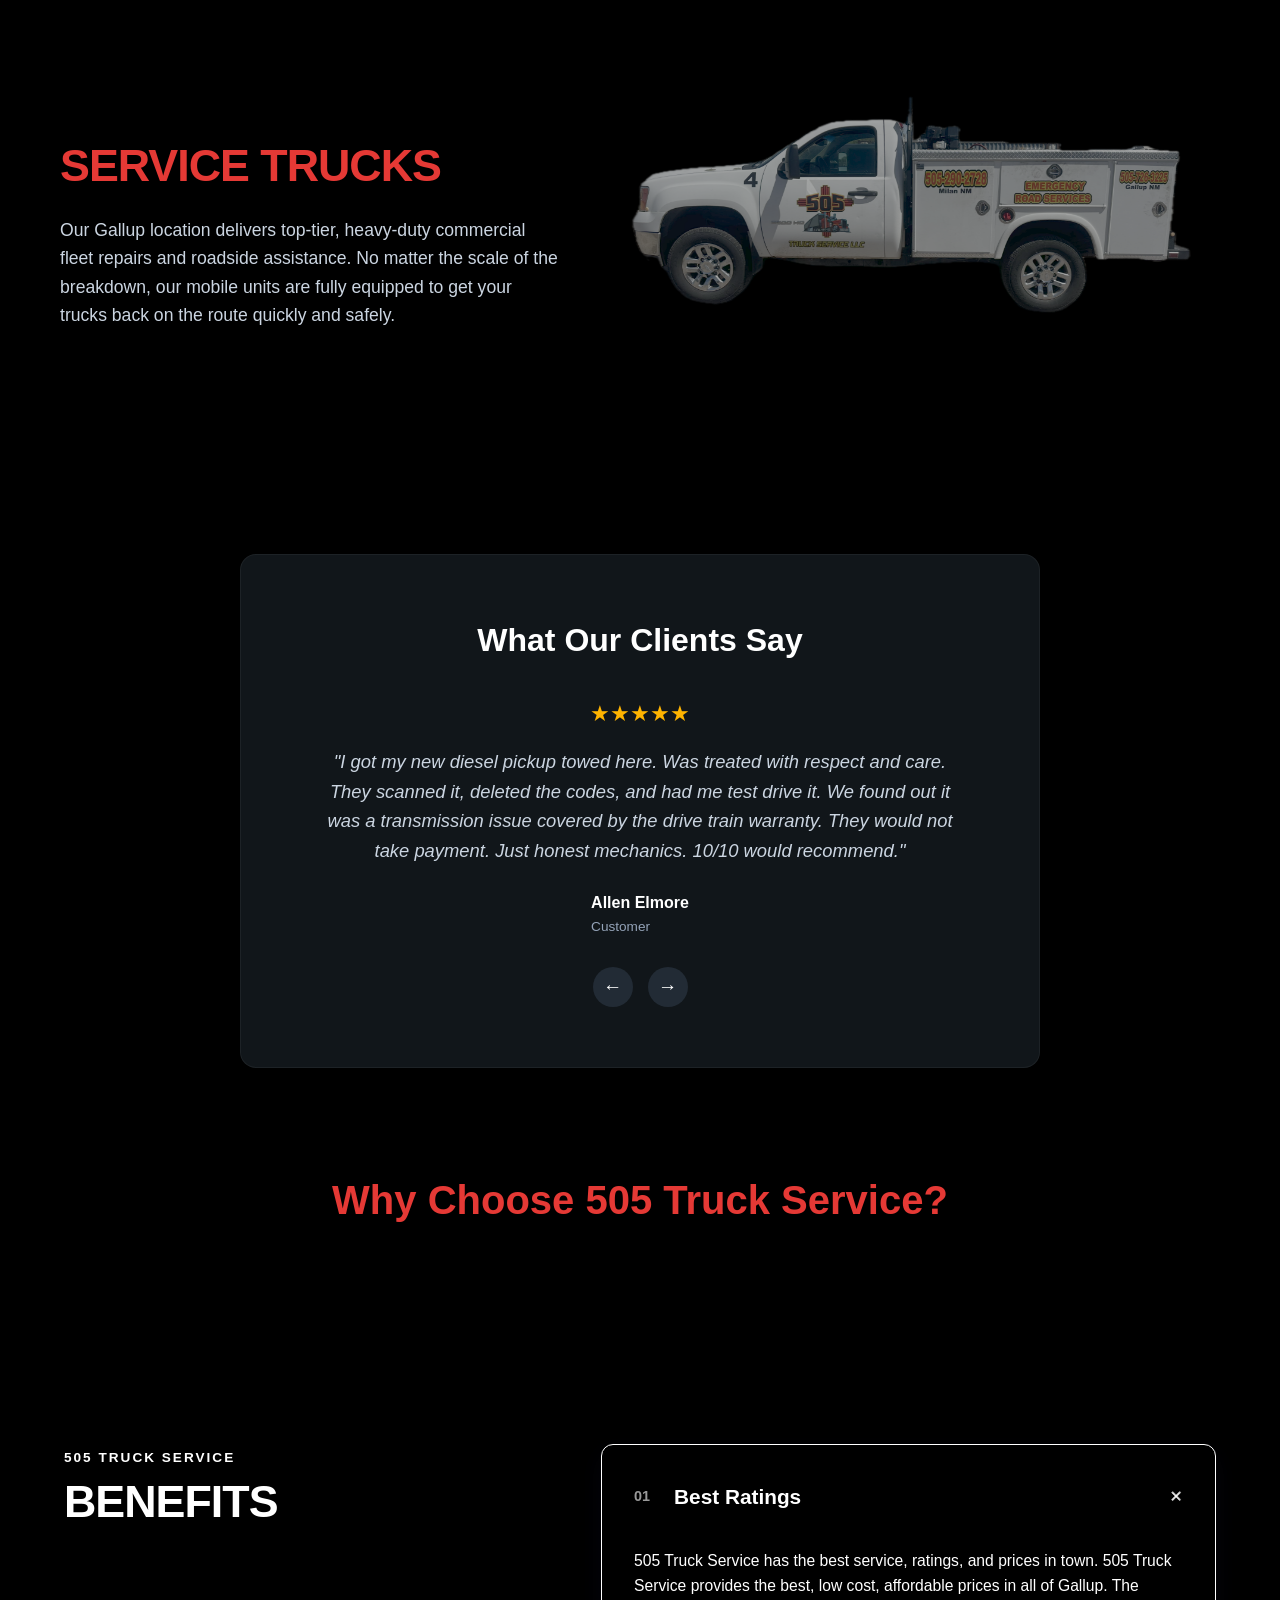
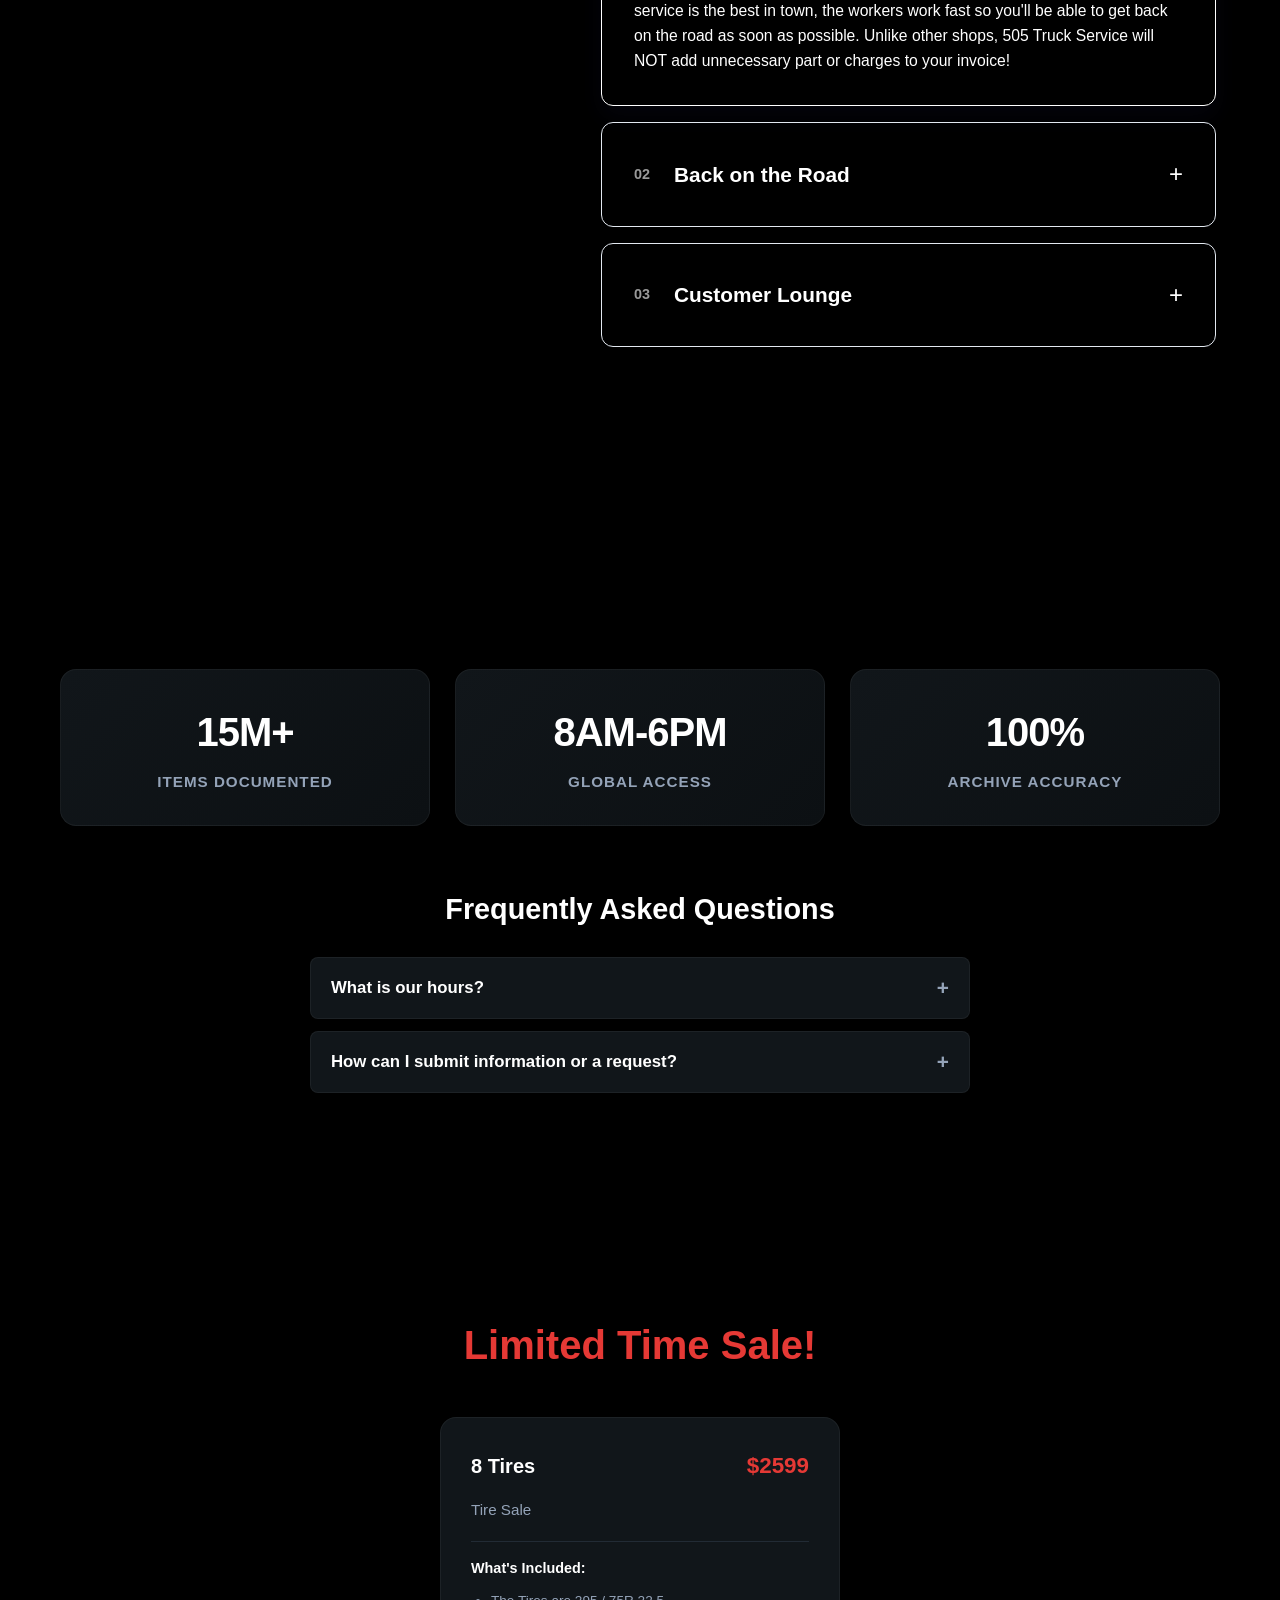
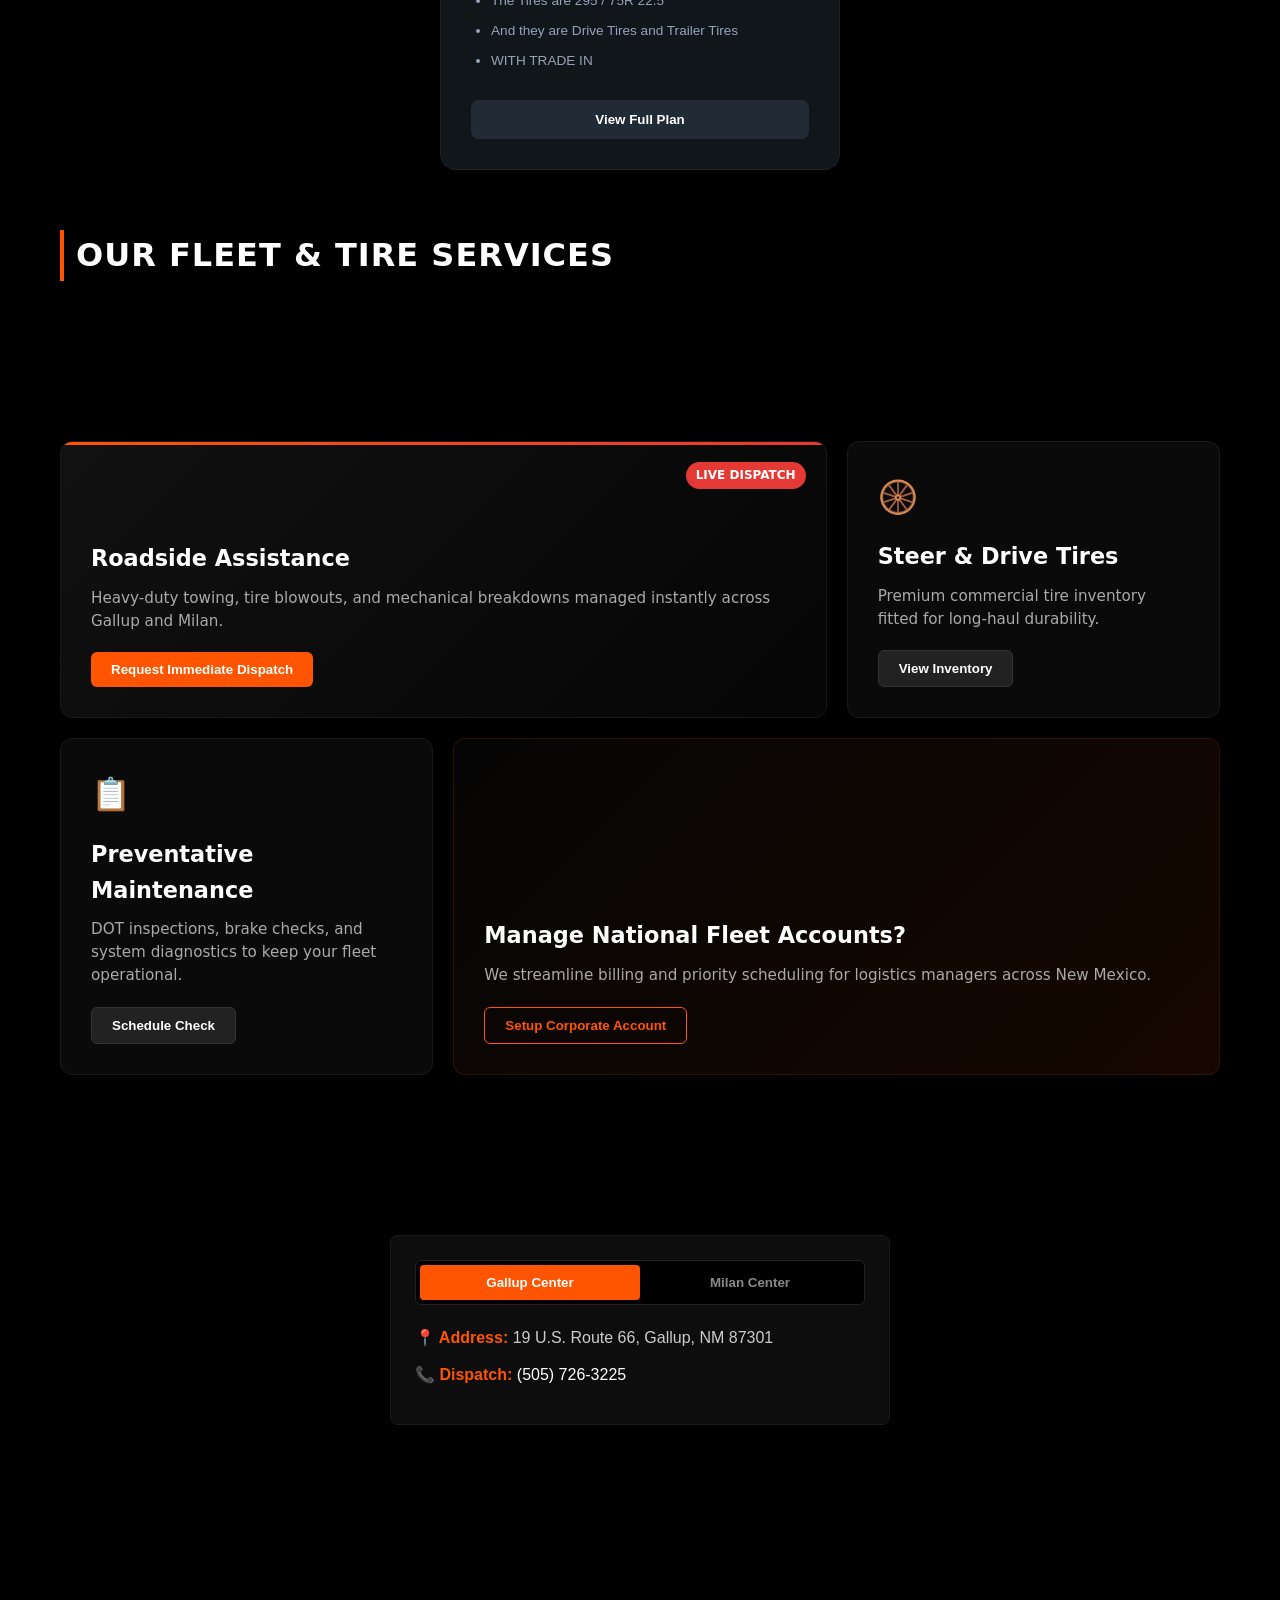
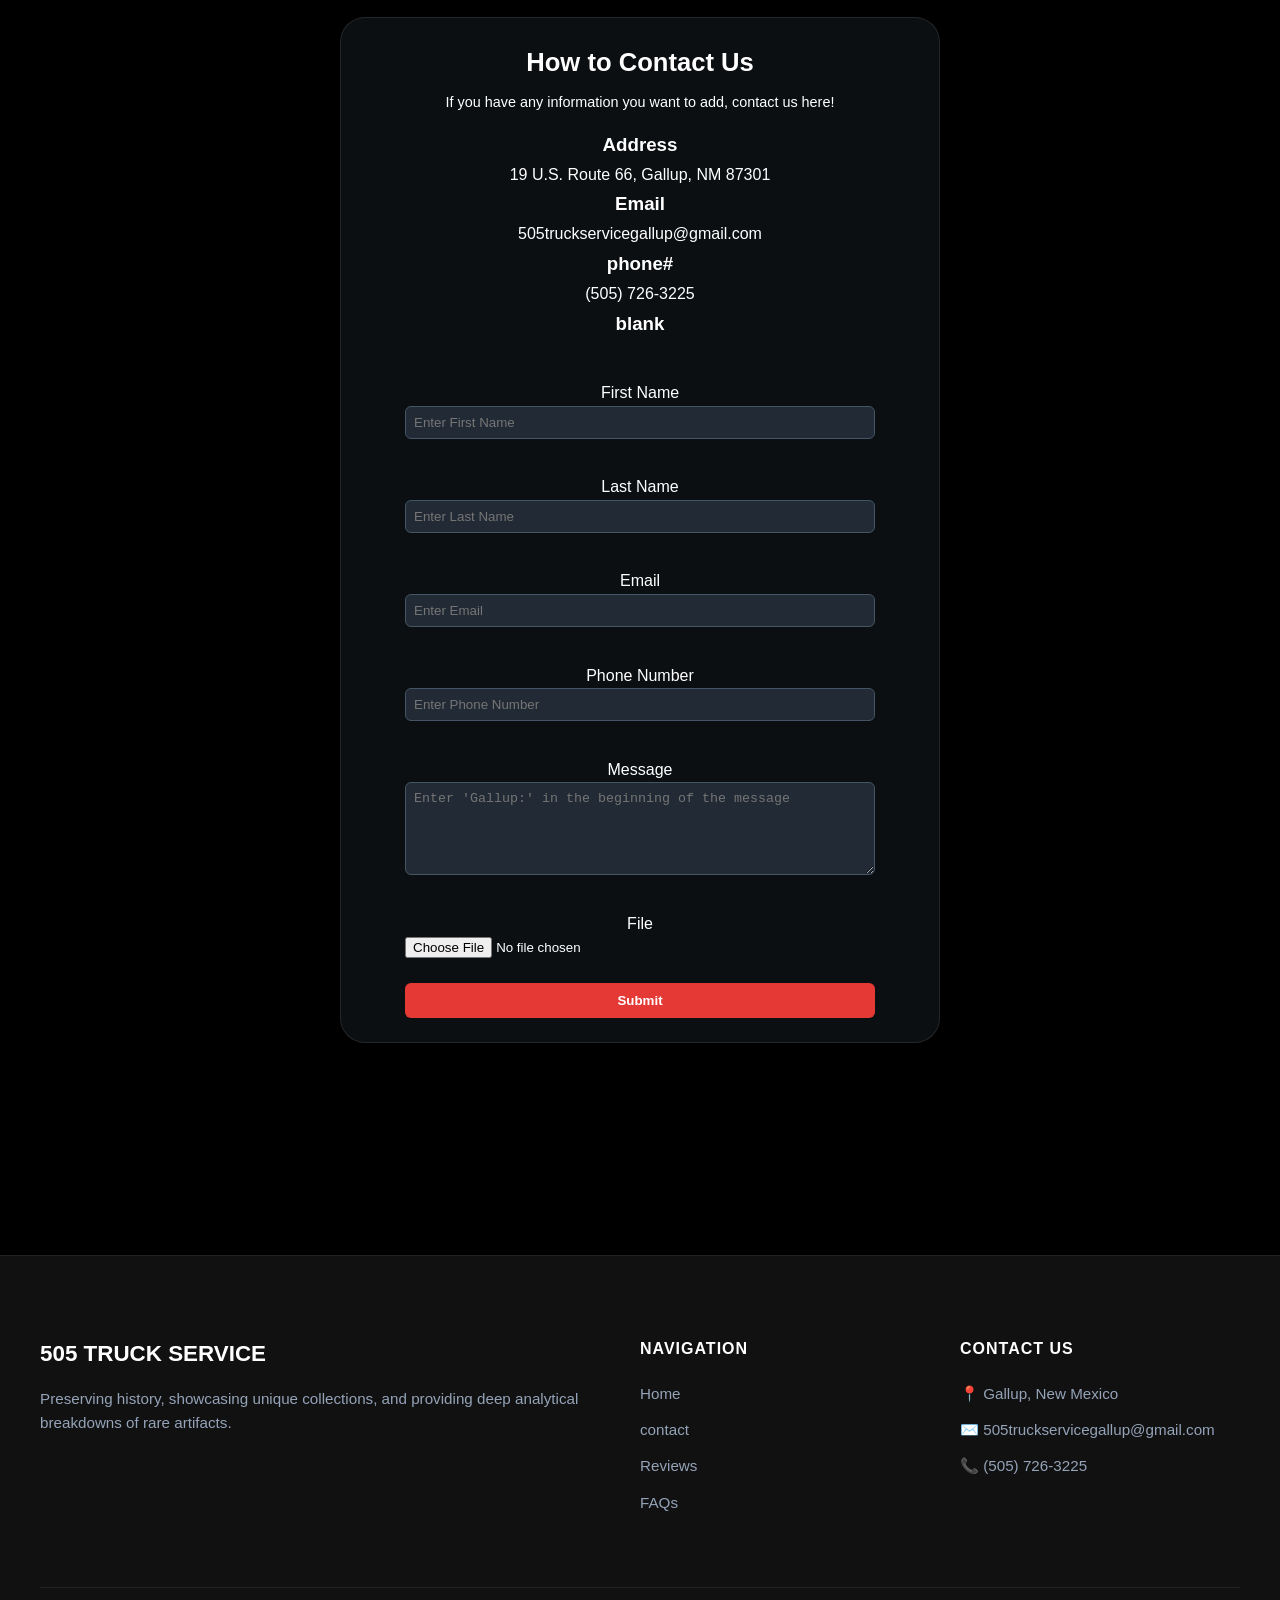
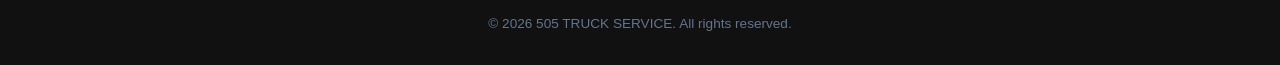
==== commit 0a881367: "Update index.html" ====
--- a/index.html
+++ b/index.html
@@ -45,7 +45,7 @@
             </div>
             
             <div class="showcase-image-side">
-                <img src="your-truck-image.jpg" alt="Commercial Truck Service" class="showcase-img">
+                <img src="./images/small pic-truck.png" alt="Commercial Truck Service" class="showcase-img">
             </div>
     
         </div>
--- a/styles.css
+++ b/styles.css
@@ -2144,3 +2144,117 @@
     from { transform: translateY(-100%); }
     to { transform: translateY(0); }
 }
+
+/* new */ 
+
+/* Transparent Layout Wrapper */
+.brand-showcase-section {
+    background: transparent; /* No hidden structural color */
+    width: 100%;
+    padding: 90px 0; /* Generous breathing room above and below */
+    display: flex;
+    justify-content: center;
+}
+
+/* Master Width Contactor */
+.showcase-container {
+    width: 100%;
+    max-width: 1200px;
+    padding: 0 40px; /* Safe distance from the left and right walls */
+    display: flex;
+    align-items: center;
+    justify-content: space-between;
+    gap: 60px; /* Clean gap separating text from graphics */
+}
+
+.showcase-text-side {
+    flex: 1;
+    max-width: 550px;
+}
+
+/* Large Clean Typography */
+.showcase-title {
+    font-size: 3.8rem; /* Prominent heading presence */
+    font-weight: 800;
+    color: #ffffff;
+    text-transform: uppercase;
+    letter-spacing: -1px;
+    line-height: 1.1;
+    margin: 0 0 24px 0;
+    /* Removed the accent border block for a completely seamless look */
+}
+
+.showcase-description {
+    font-size: 1.3rem;
+    line-height: 1.6;
+    color: #cccccc;
+    margin: 0;
+}
+
+.showcase-image-side {
+    flex: 1;
+    display: flex;
+    justify-content: flex-end;
+}
+
+/* Floating Clean Image Component */
+.showcase-img {
+    width: 100%;
+    max-width: 550px;
+    height: auto;
+    border-radius: 8px;
+    /* Box shadows and borders removed to keep the asset completely unboxed */
+}
+
+/* Entry Animation Control Hooks */
+.reveal-on-scroll {
+    opacity: 0;
+    transform: translateY(30px);
+    transition: opacity 1s cubic-bezier(0.25, 1, 0.5, 1), 
+                transform 1s cubic-bezier(0.25, 1, 0.5, 1);
+    will-change: transform, opacity;
+}
+
+.reveal-on-scroll.is-visible {
+    opacity: 1;
+    transform: translateY(0);
+}
+
+/* Minimalist Typing Indicator */
+.showcase-title::after {
+    content: '|';
+    color: #ff5500;
+    animation: cursor-blink 0.8s infinite steps(2);
+    margin-left: 4px;
+}
+
+.showcase-title.typing-done::after {
+    display: none;
+}
+
+@keyframes cursor-blink {
+    0% { opacity: 1; }
+    100% { opacity: 0; }
+}
+
+/* Dynamic Responsive Stacking rules */
+@media (max-width: 900px) {
+    .showcase-container {
+        flex-direction: column;
+        text-align: center;
+        padding: 0 24px;
+        gap: 40px;
+    }
+
+    .showcase-title {
+        font-size: 2.6rem;
+    }
+
+    .showcase-text-side, .showcase-image-side {
+        max-width: 100%;
+    }
+
+    .showcase-image-side {
+        justify-content: center;
+    }
+}
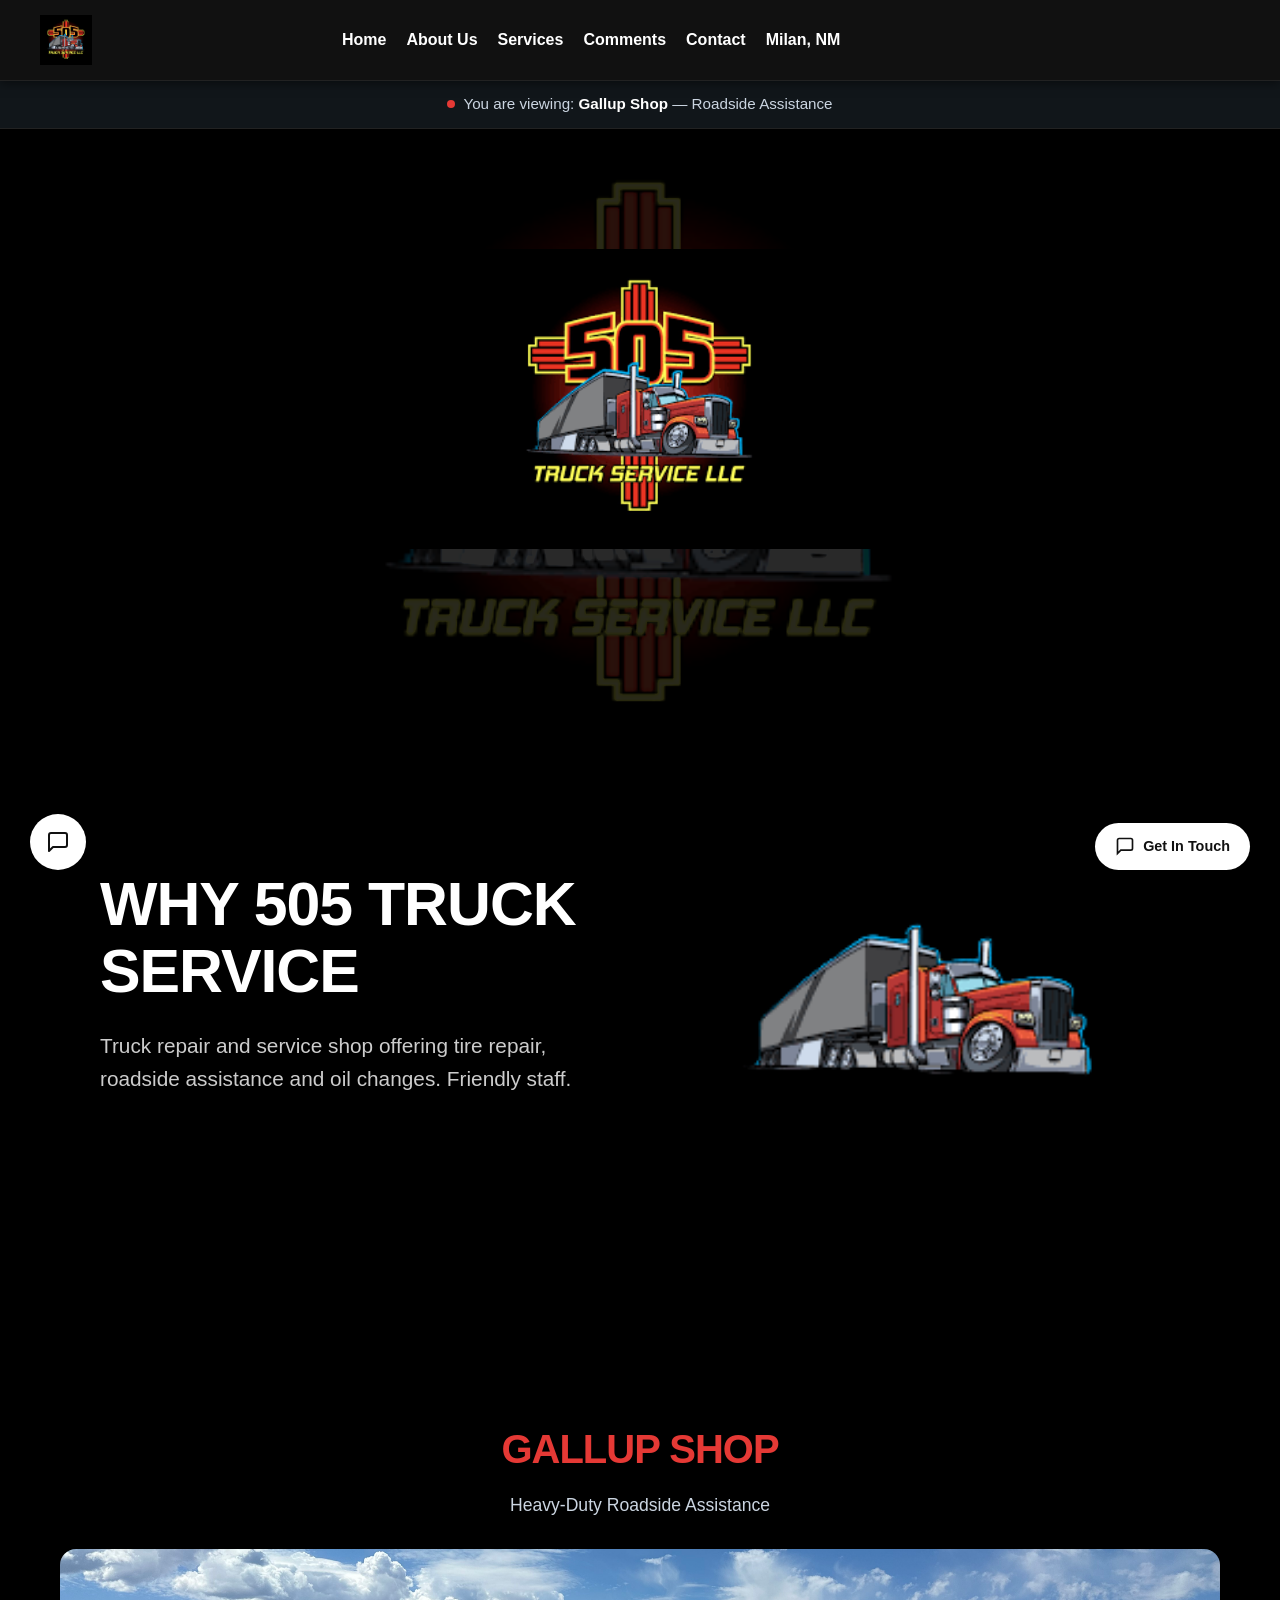
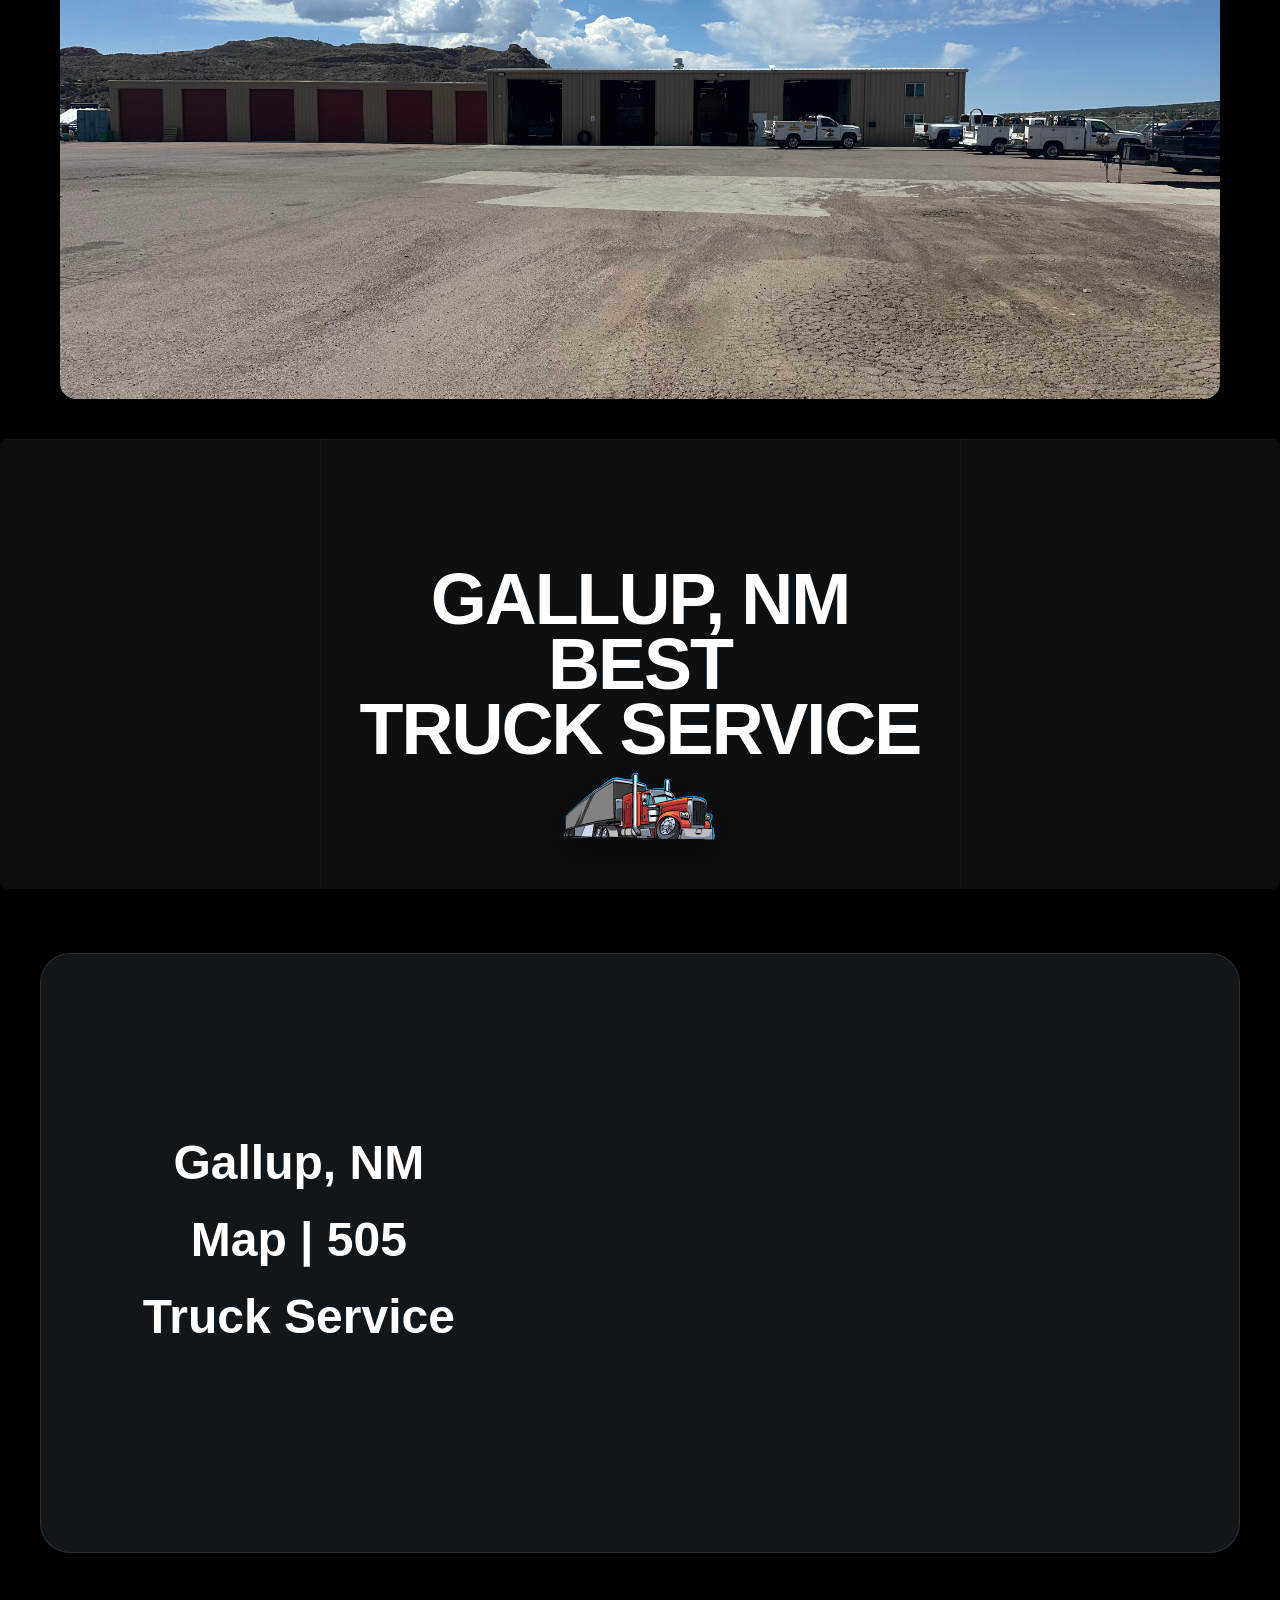
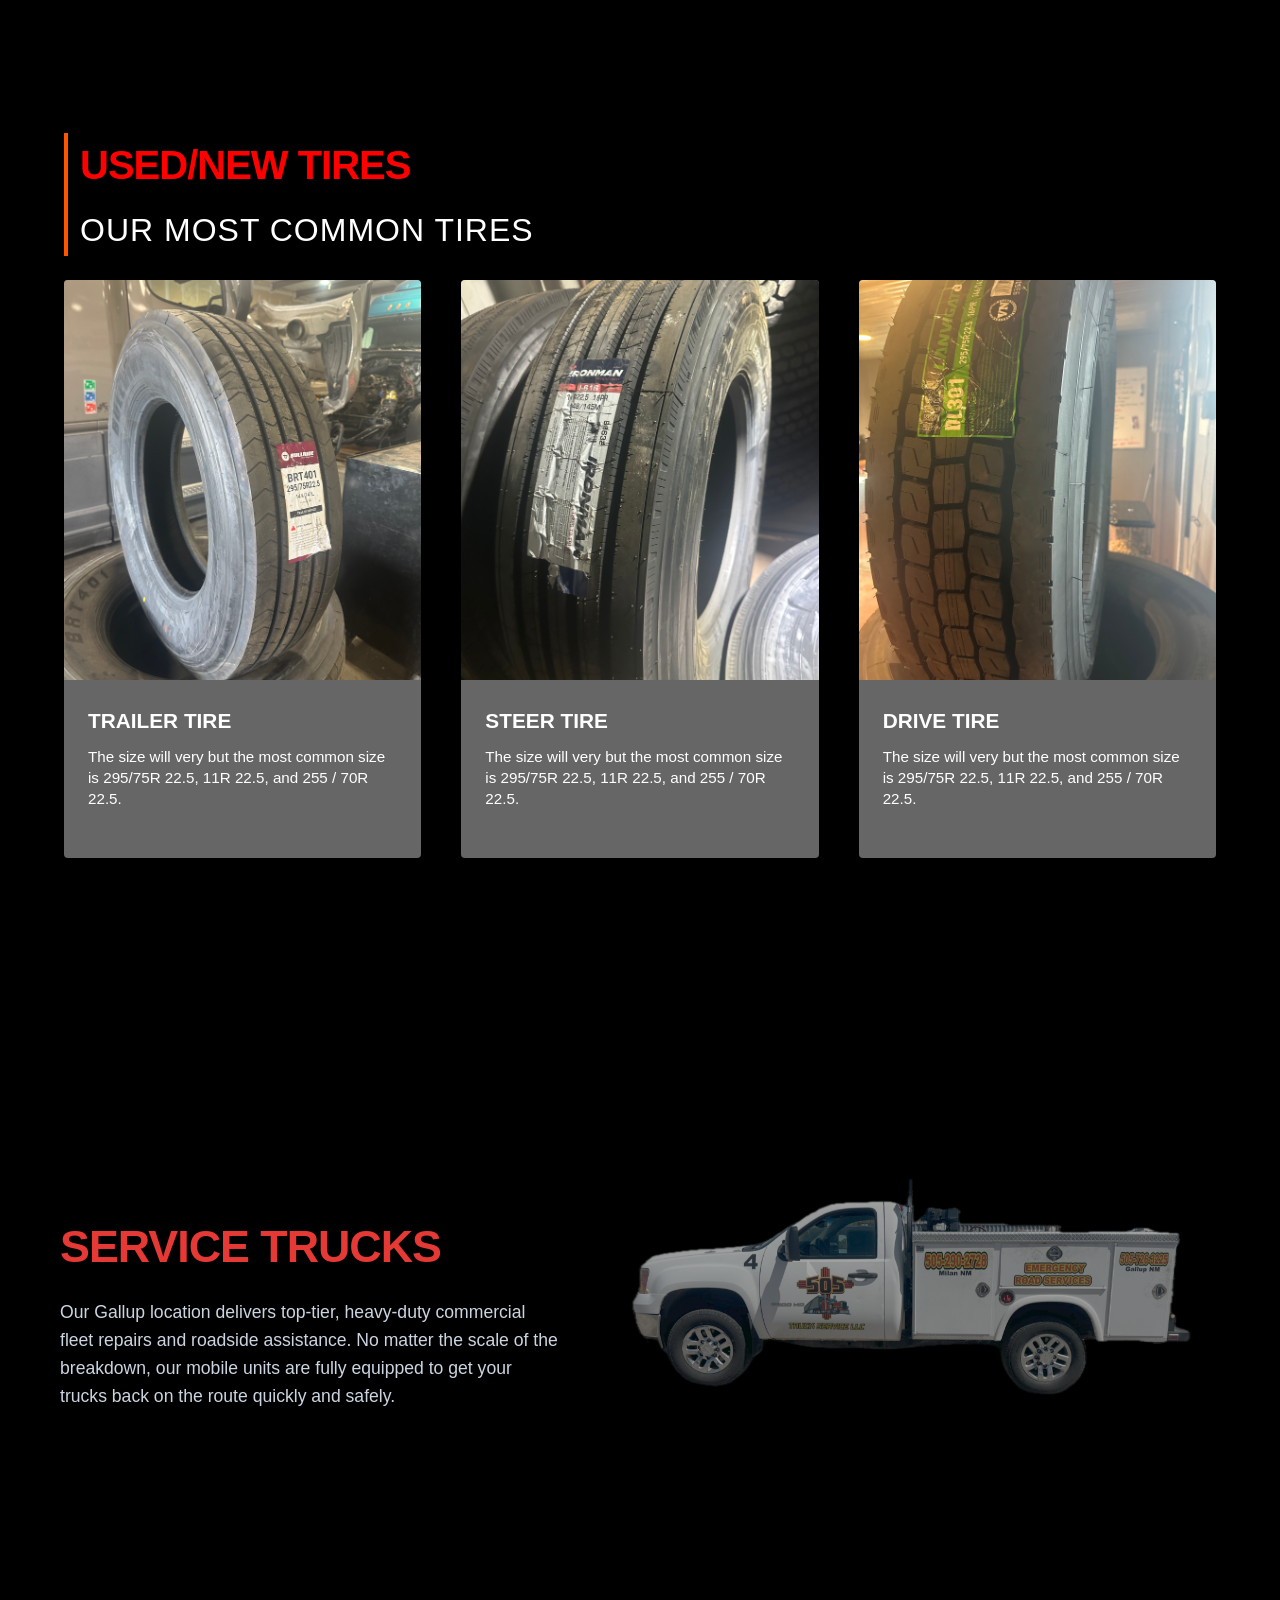
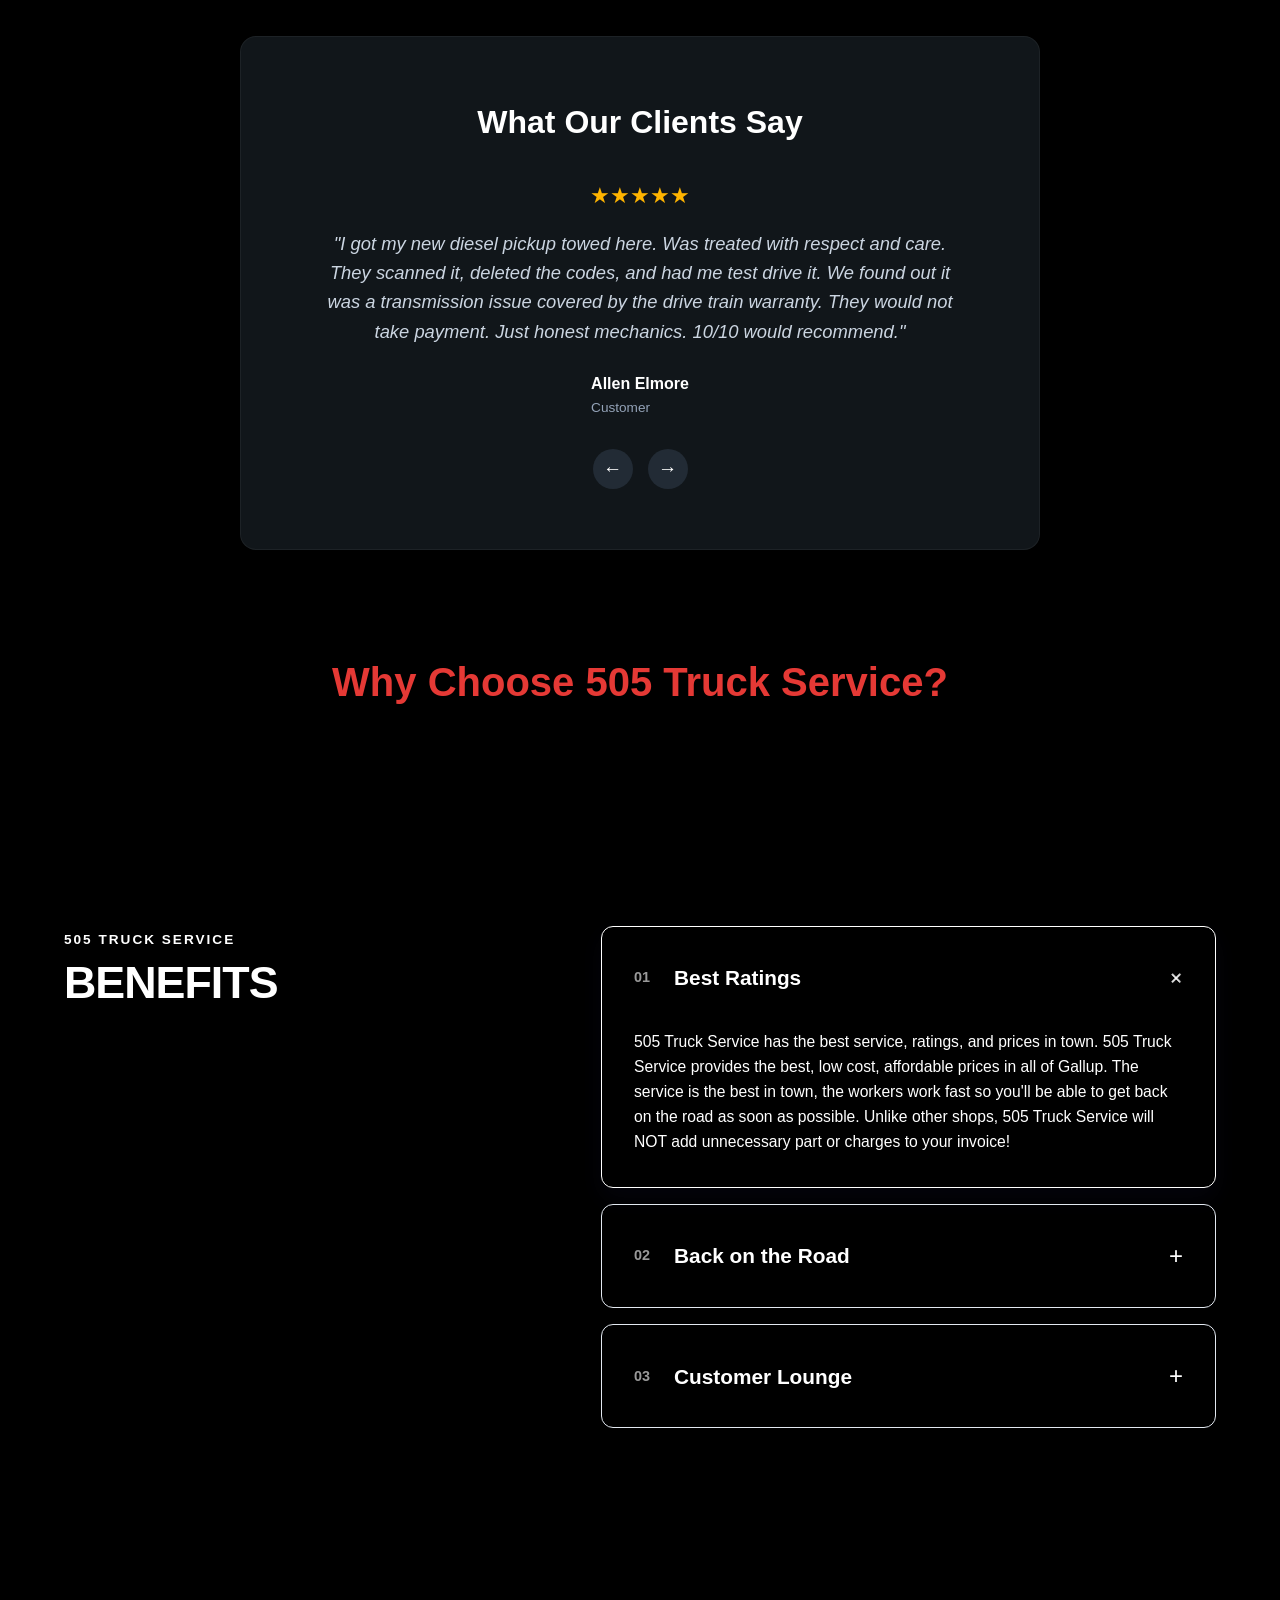
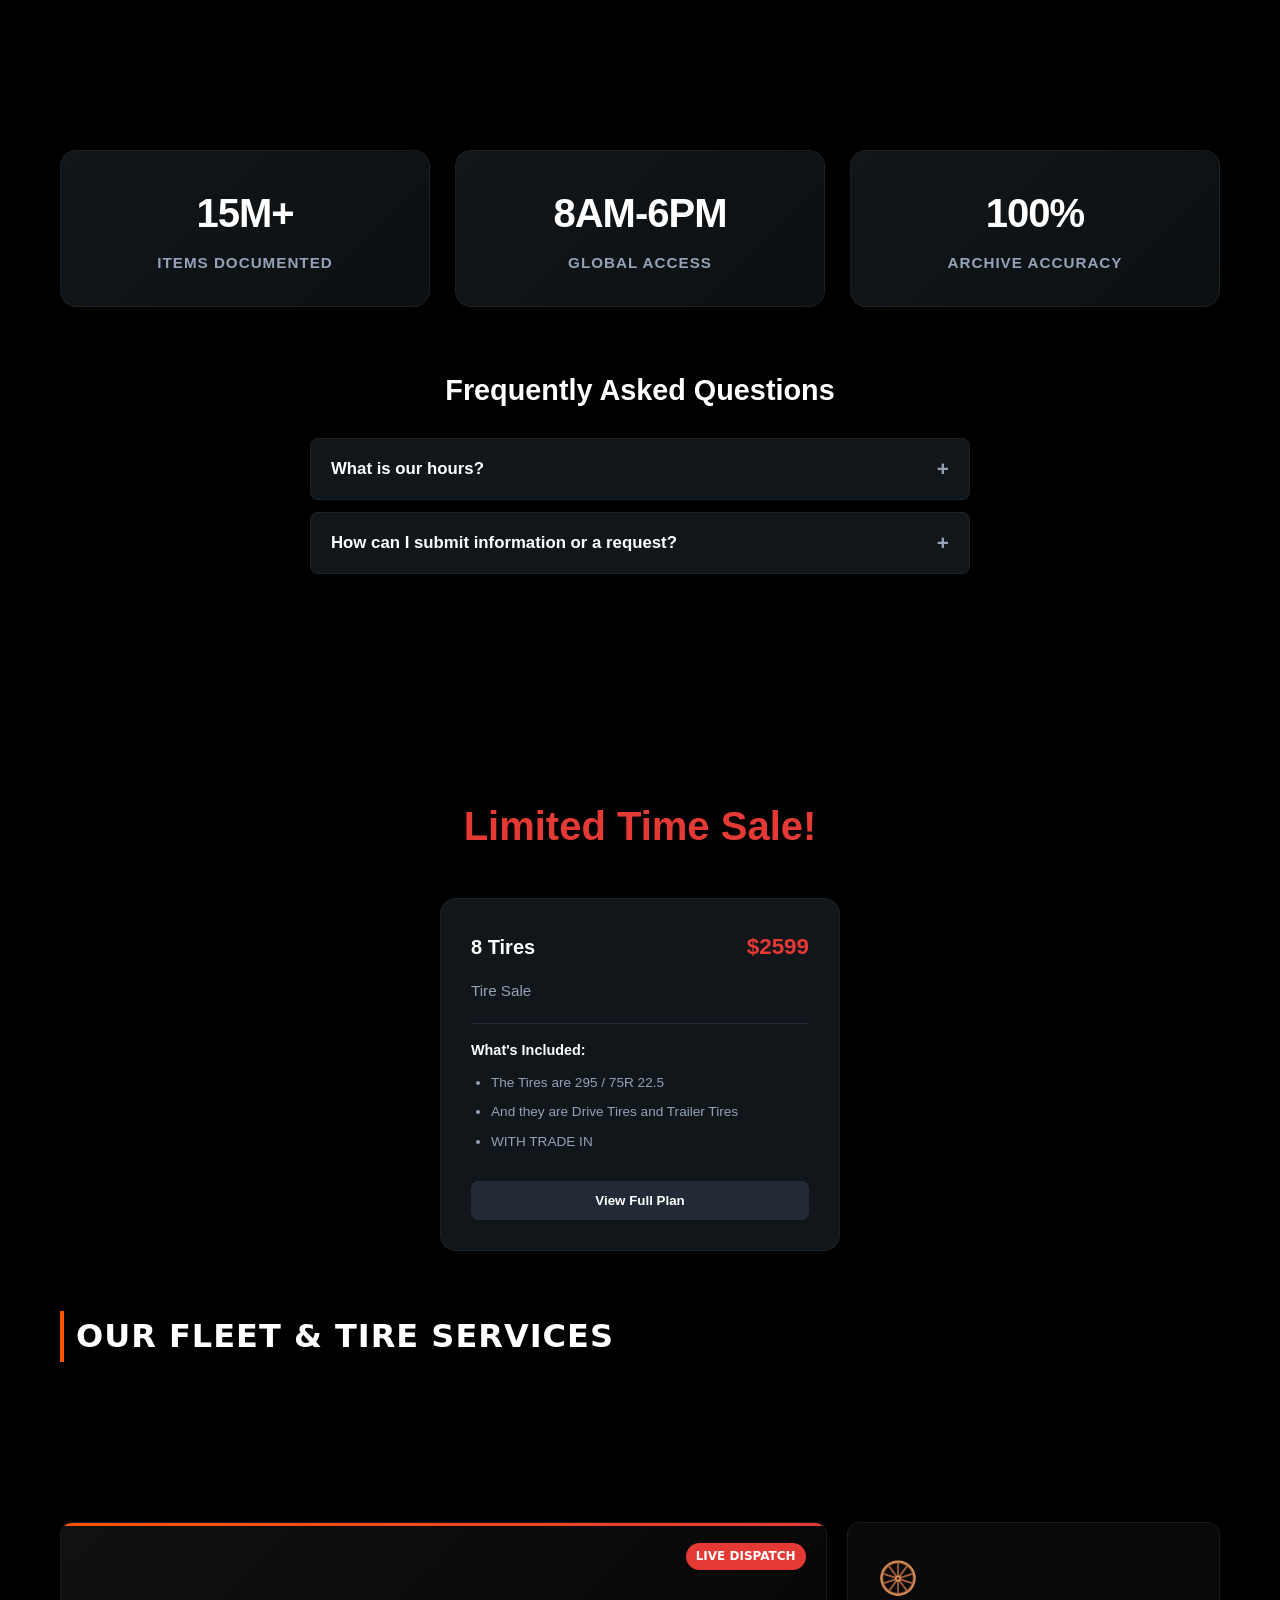
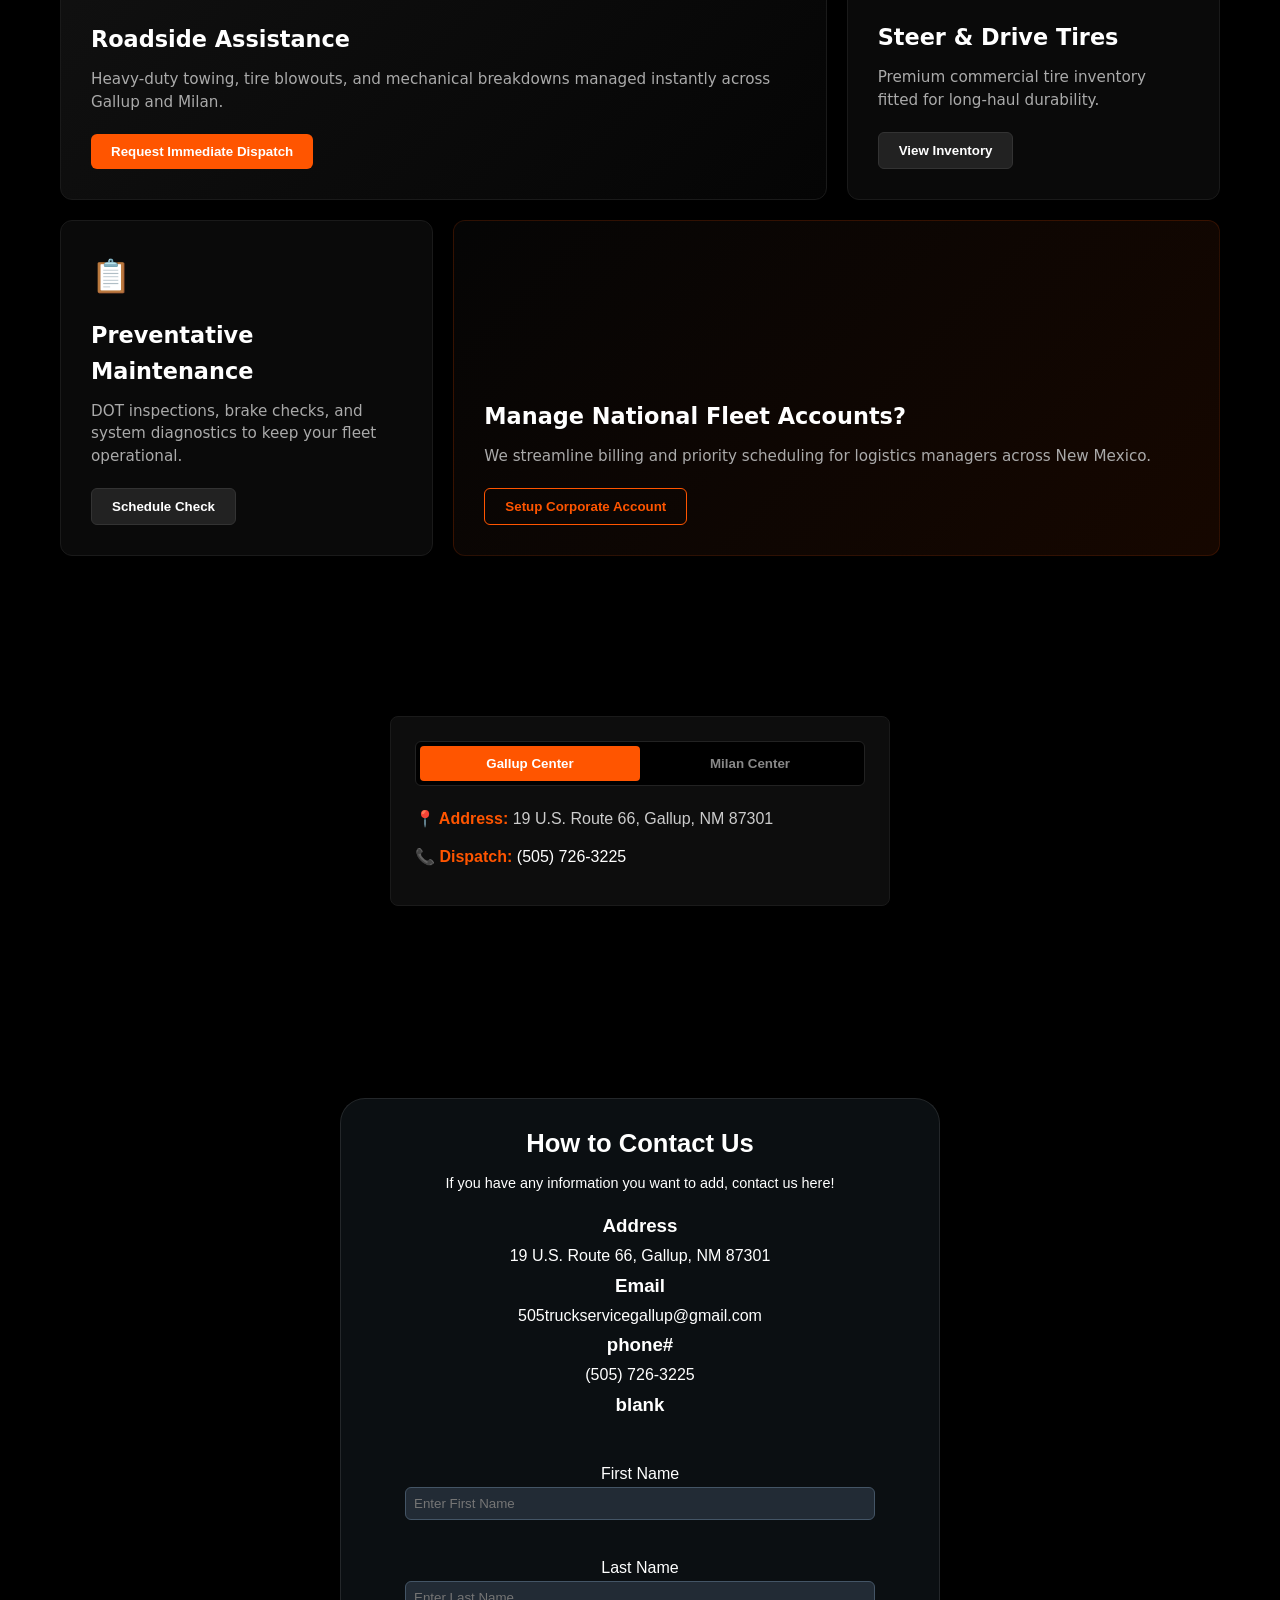
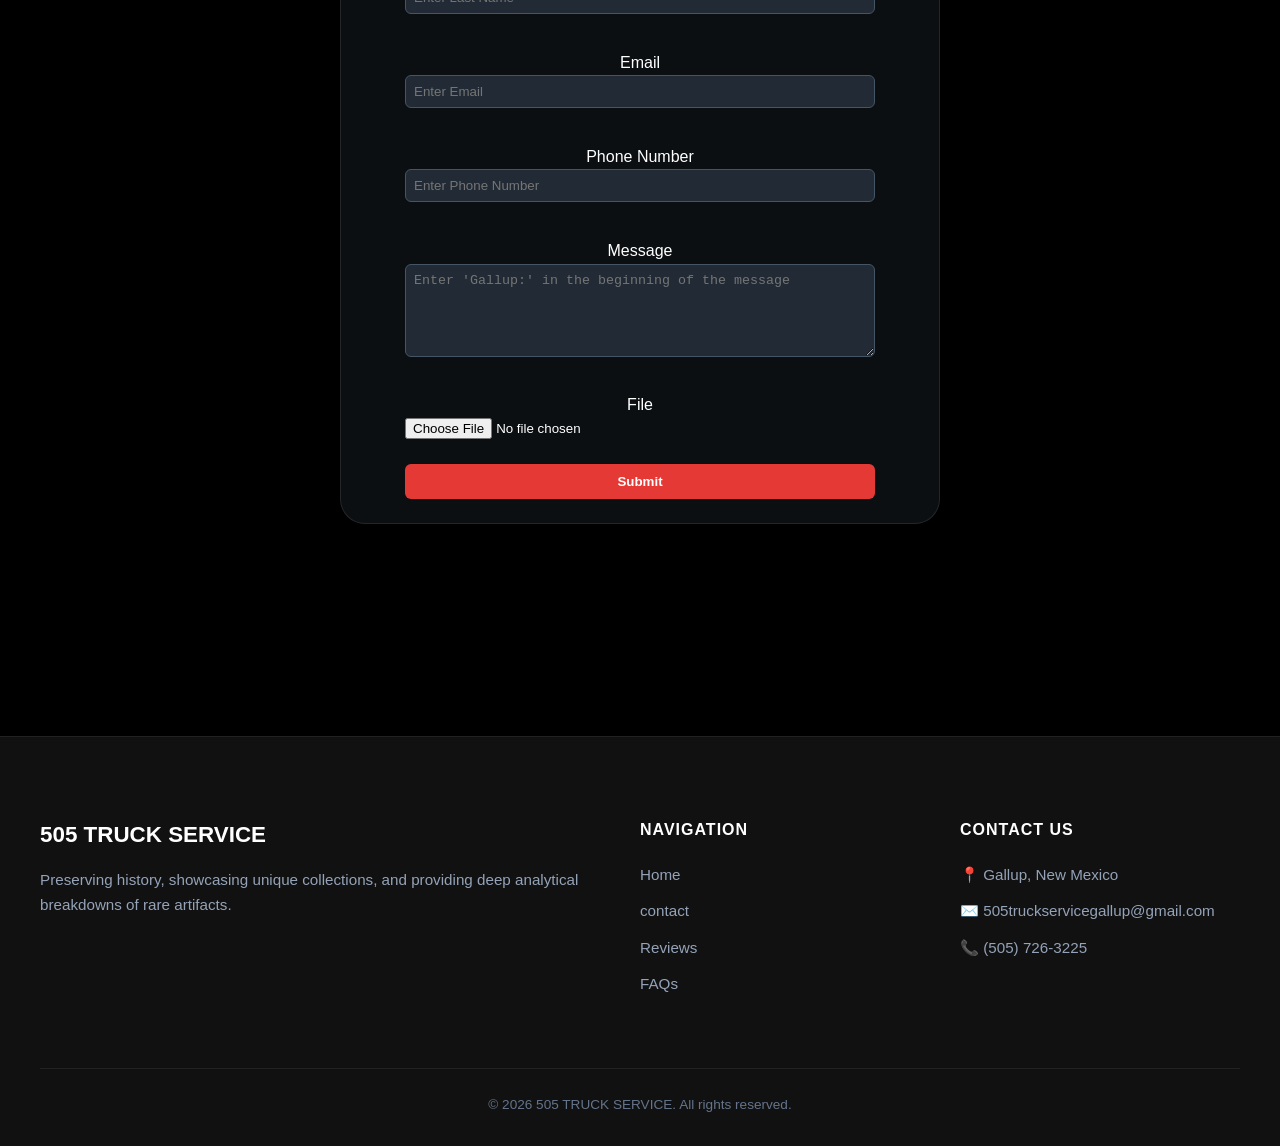
==== commit 3c16ee34: "Update index.html" ====
--- a/index.html
+++ b/index.html
@@ -34,36 +34,26 @@
         </div>
     </div>
 
-    <section class="brand-showcase-section reveal-on-scroll">
-        <div class="showcase-container">
-            
-            <div class="showcase-text-side">
-                <h1 class="showcase-title" id="typedTitle" data-text="Why 505 Truck Service"></h1>
-                <p class="showcase-description">
-                    Truck repair and service shop offering tire repair, roadside assistance and oil changes. Friendly staff.
-                </p>
-            </div>
-            
-            <div class="showcase-image-side">
-                <img src="./images/small pic-truck.png" alt="Commercial Truck Service" class="showcase-img">
-            </div>
-    
-        </div>
-    </section>
-
     <main class="content-wrapper">
 
         <header class="hero-banner">
             <img src="./images/pic-truck.png" alt="Hero Banner">
         </header>
 
-        <section class="documentary-section" id="about">
-            <div class="doc-text">
-                <h2>Why 505 Truck Service?</h2>
-                <p>Truck repair and service shop offering tire repair, roadside assistance and oil changes. Friendly staff.</p>
-            </div>
-            <div class="doc-image">
-                <img src="./images/small pic-truck.png" alt="Documentary Visual">
+        <section class="brand-showcase-section reveal-on-scroll">
+            <div class="showcase-container">
+                
+                <div class="showcase-text-side">
+                    <h1 class="showcase-title" id="typedTitle" data-text="Why 505 Truck Service"></h1>
+                    <p class="showcase-description">
+                        Truck repair and service shop offering tire repair, roadside assistance and oil changes. Friendly staff.
+                    </p>
+                </div>
+                
+                <div class="showcase-image-side">
+                    <img src="./images/small pic-truck.png" alt="Commercial Truck Service" class="showcase-img">
+                </div>
+        
             </div>
         </section>
 
